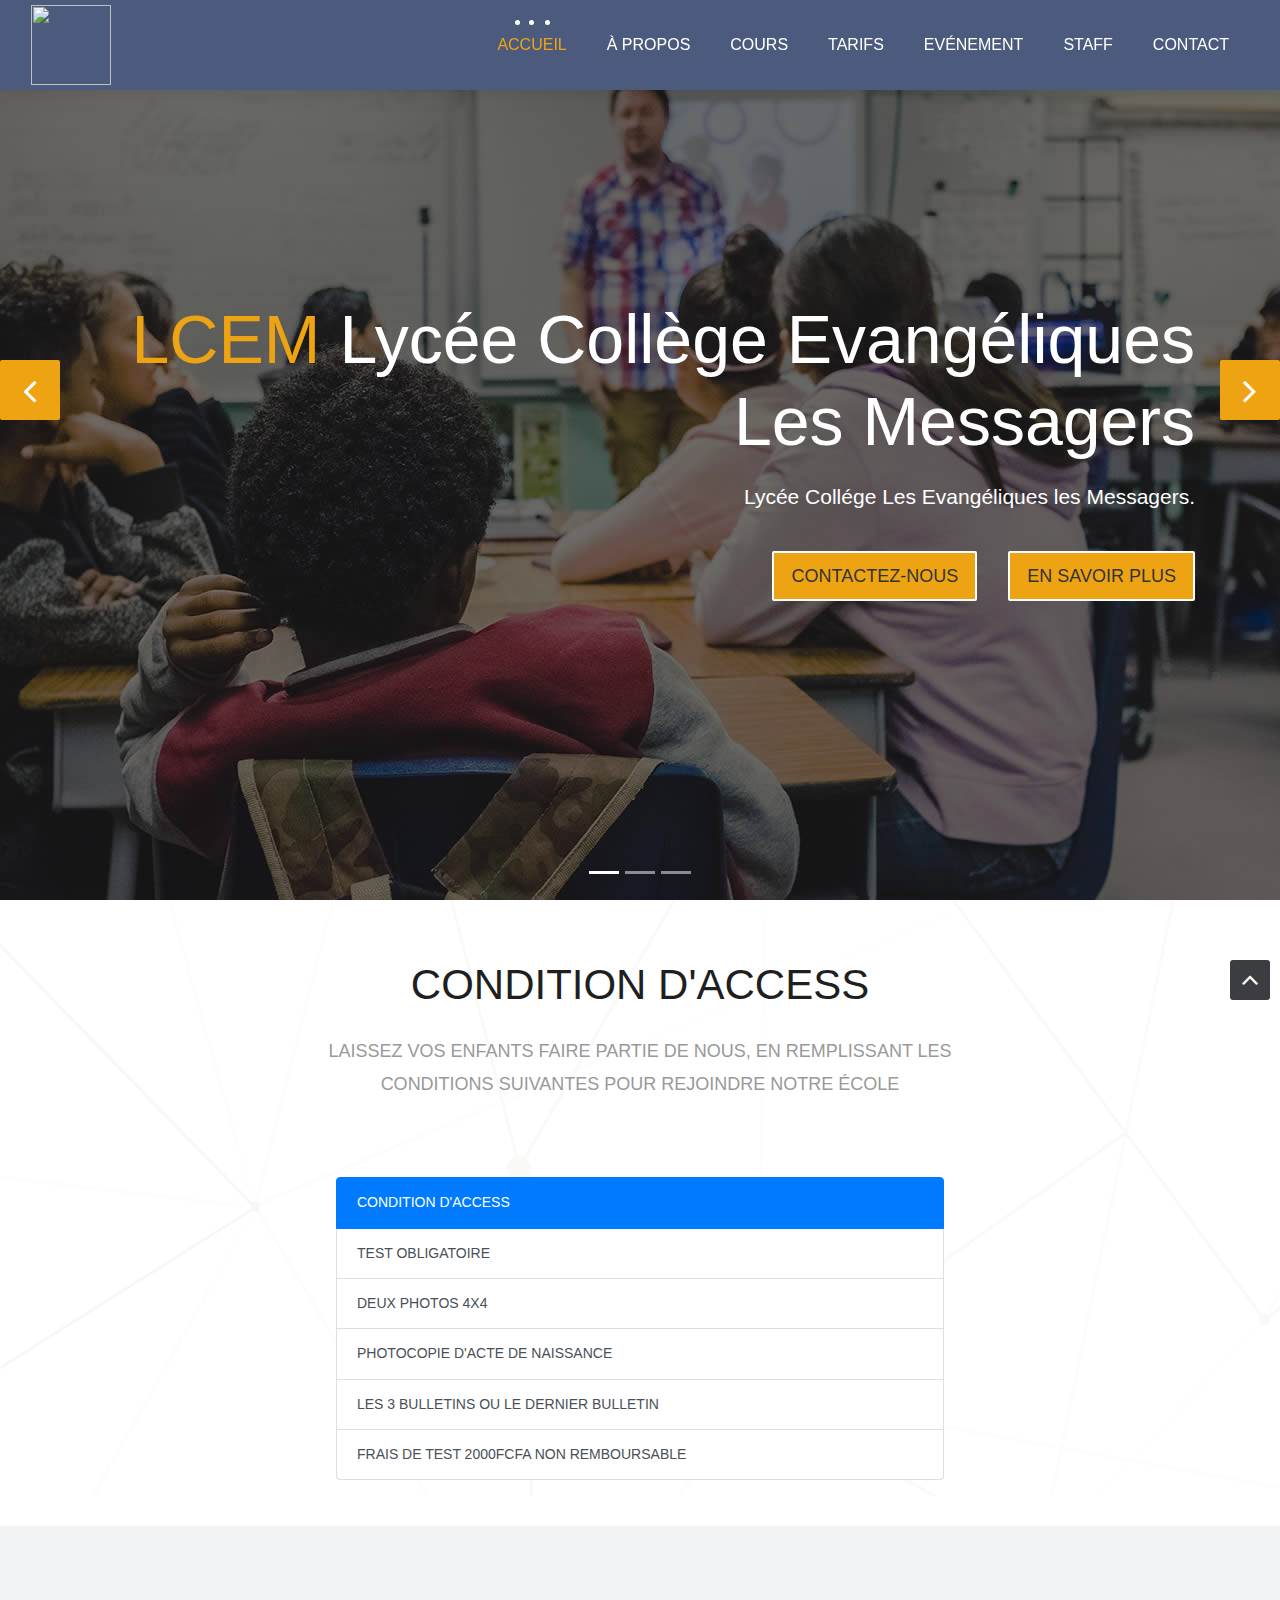
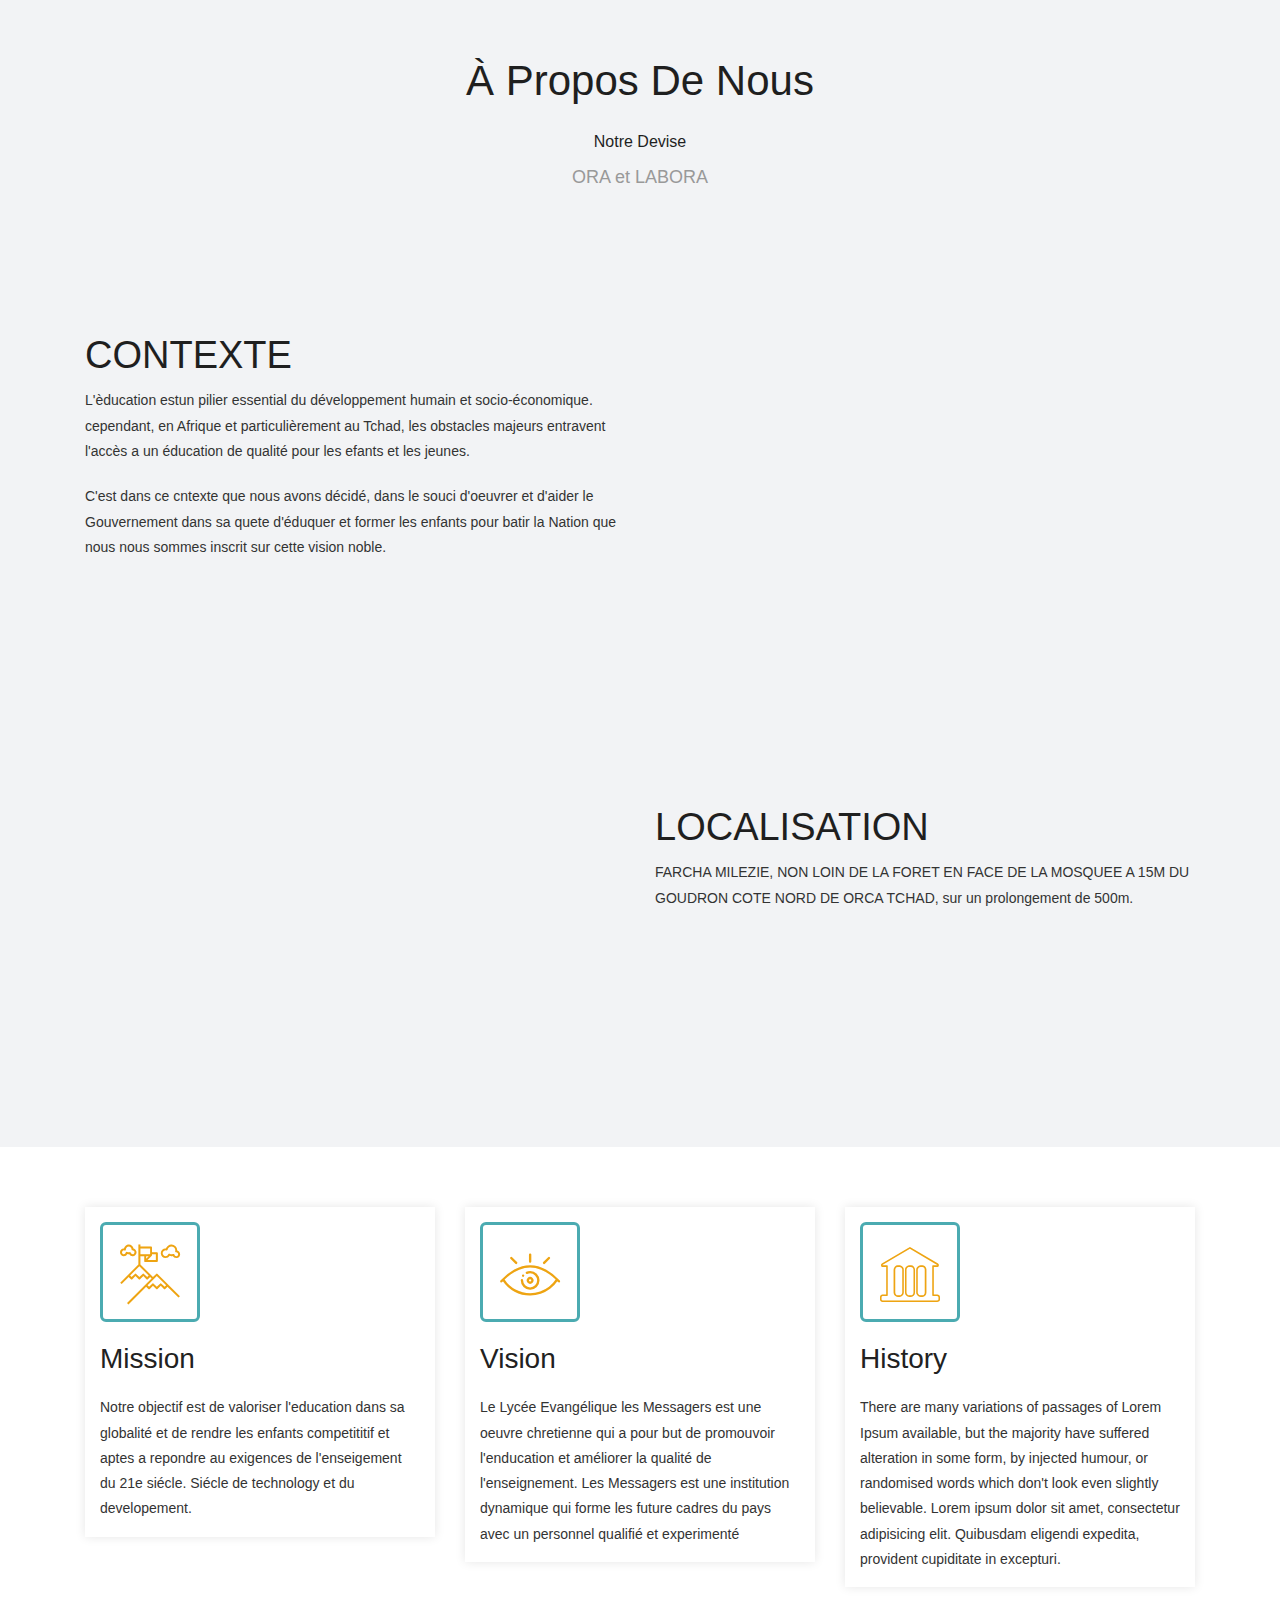
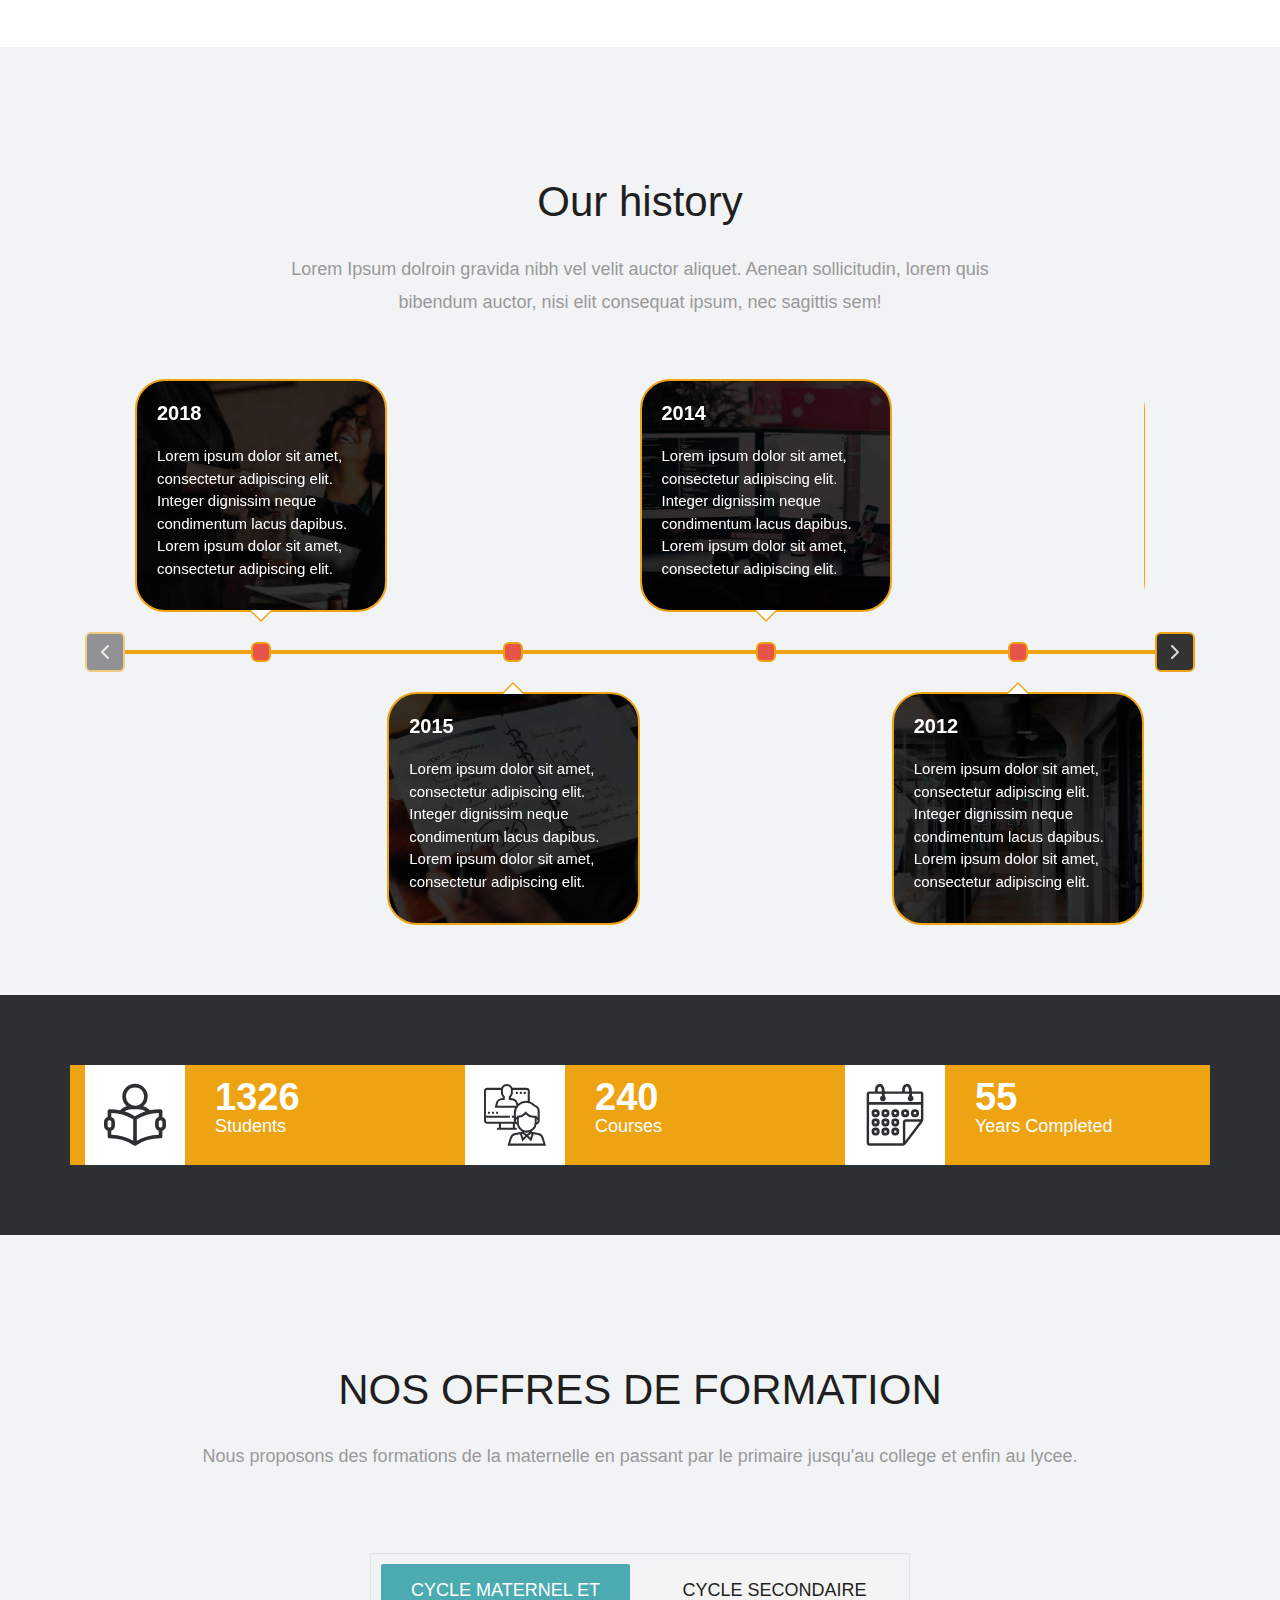
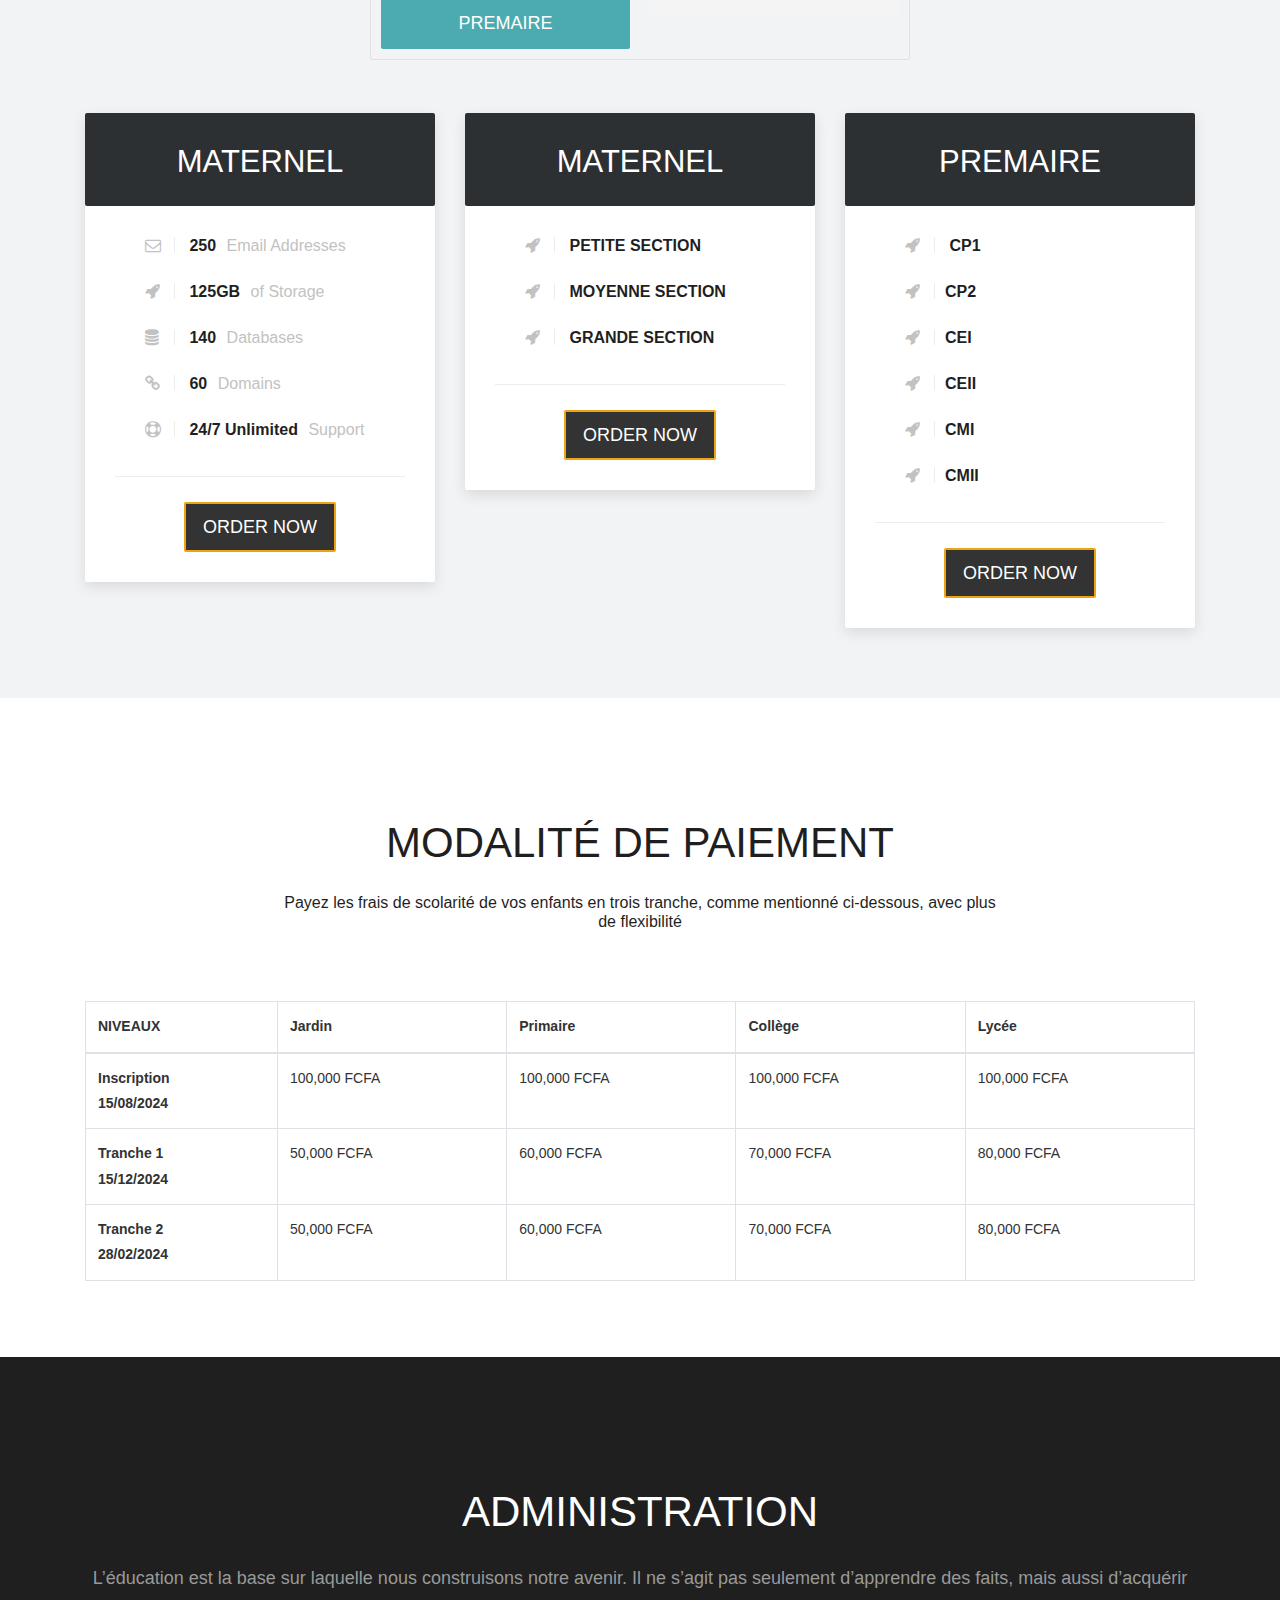
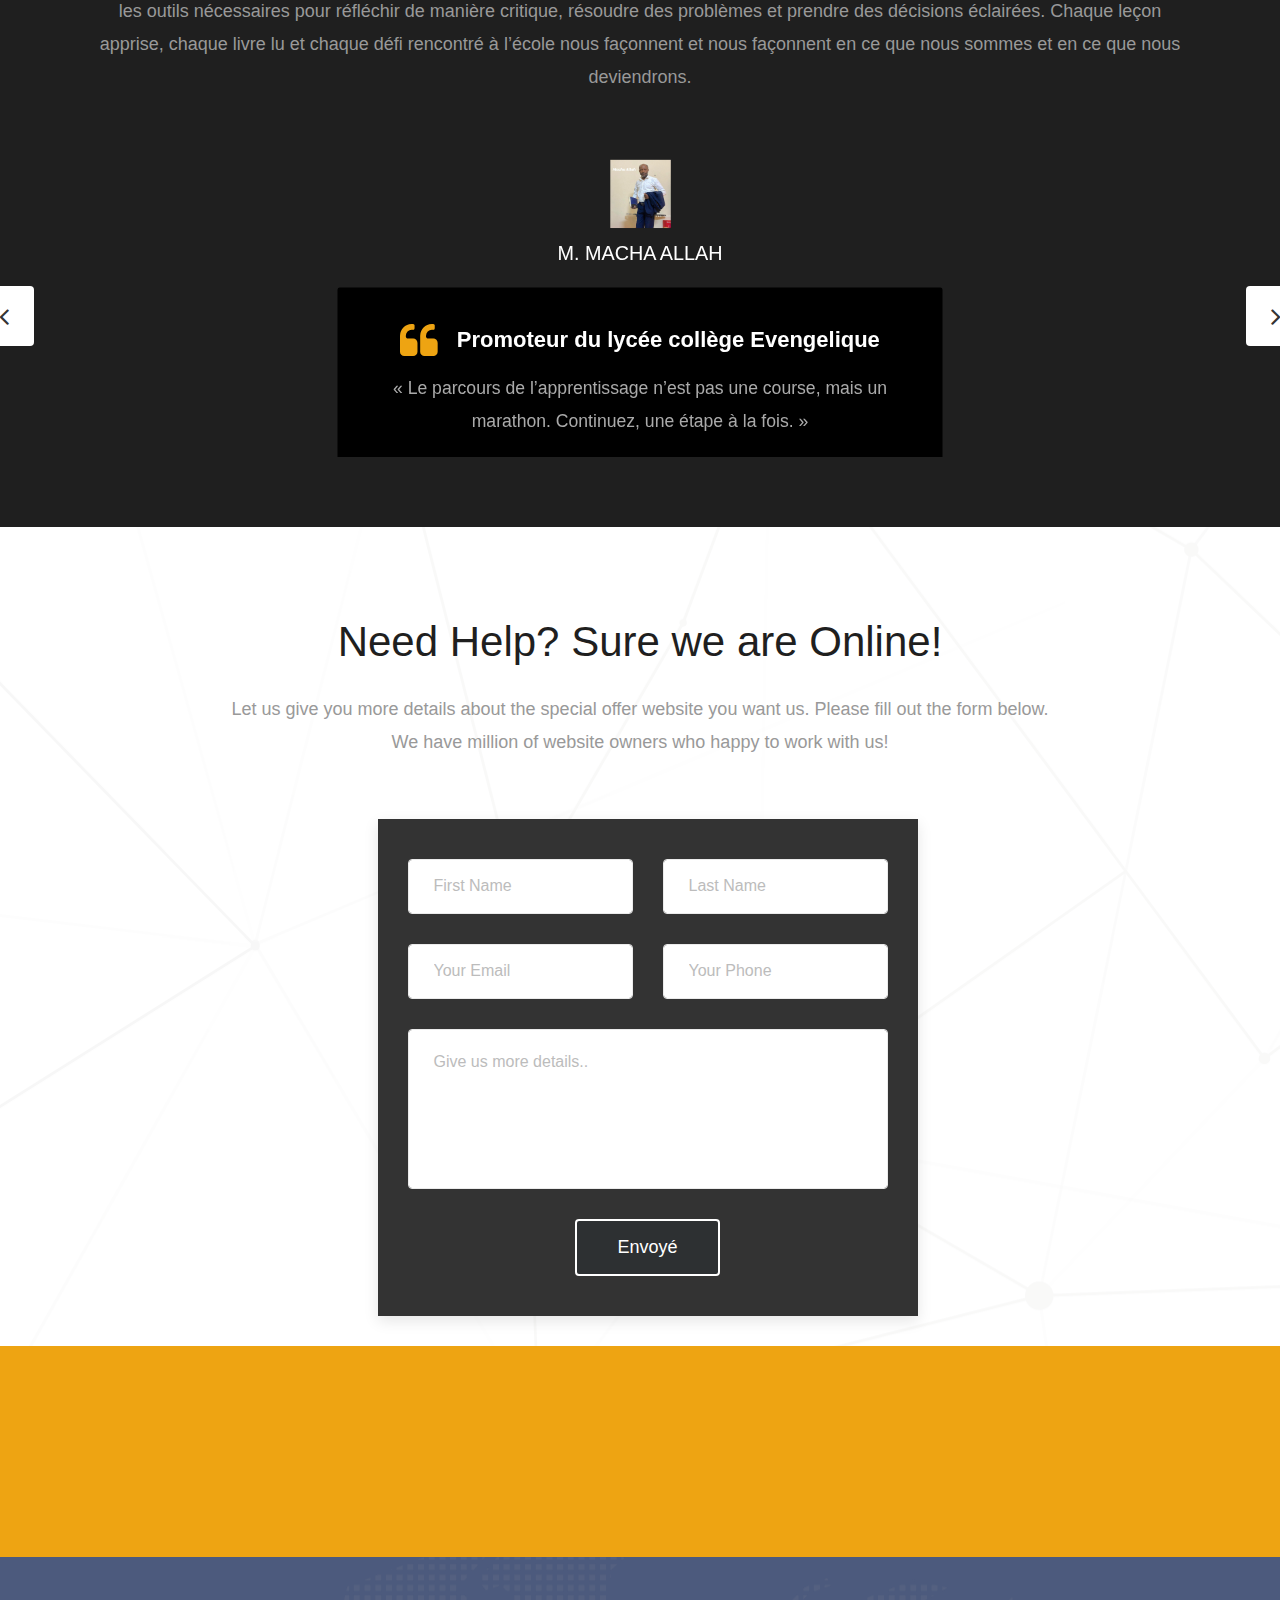
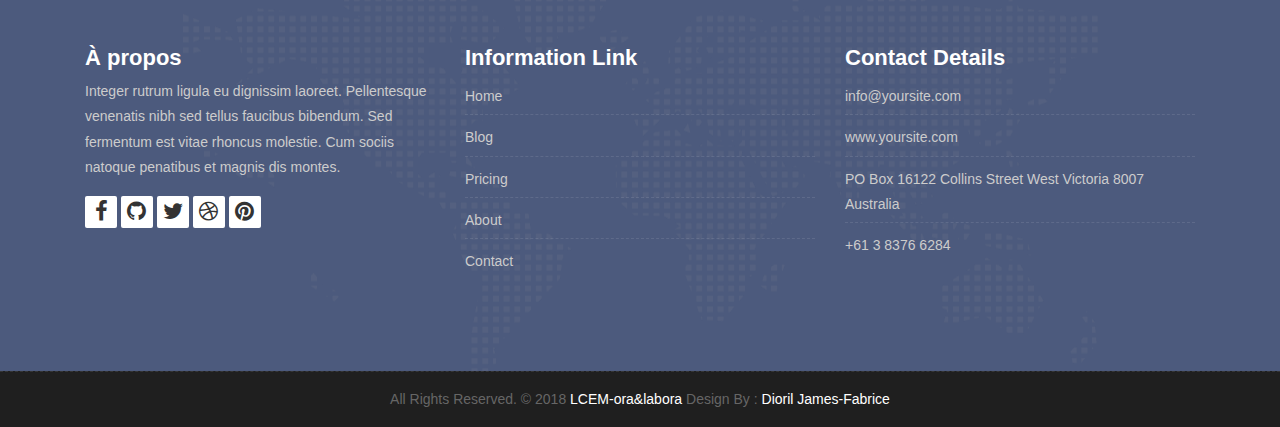
==== index.html @ b0bfc675 "merge update" ====
<!DOCTYPE html>
<html lang="en">

<!-- Basic -->
<meta charset="utf-8">
<meta http-equiv="X-UA-Compatible" content="IE=edge">

<!-- Mobile Metas -->
<meta name="viewport" content="width=device-width, initial-scale=1">

<!-- Site Metas -->
<title>LCEM - Education</title>
<meta name="keywords" content="">
<meta name="description" content="">
<meta name="author" content="">

<!-- Site Icons -->
<link rel="shortcut icon" href="images/favicon.ico" type="image/x-icon" />
<link rel="apple-touch-icon" href="images/apple-touch-icon.png">

<!-- Bootstrap CSS -->
<link rel="stylesheet" href="css/bootstrap.min.css">
<!-- Site CSS -->
<link rel="stylesheet" href="style.css">
<!-- ALL VERSION CSS -->
<link rel="stylesheet" href="css/versions.css">
<!-- Responsive CSS -->
<link rel="stylesheet" href="css/responsive.css">
<!-- Custom CSS -->
<link rel="stylesheet" href="css/custom.css">

<!-- Modernizer for Portfolio -->
<script src="js/modernizer.js"></script>

<!--[if lt IE 9]>
      <script src="https://oss.maxcdn.com/libs/html5shiv/3.7.0/html5shiv.js"></script>
      <script src="https://oss.maxcdn.com/libs/respond.js/1.4.2/respond.min.js"></script>
    <![endif]-->

</head>

<body class="host_version">

    <!-- LOADER -->
    <div id="preloader">
        <div class="loader-container">
            <div class="progress-br float shadow">
                <div class="progress__item"></div>
            </div>
        </div>
    </div>
    <!-- END LOADER -->

    <!-- Start header -->
    <header class="top-navbar " id="Accueil">
        <nav class="navbar navbar-expand-lg navbar-light bg-light">
            <div class="container-fluid">
                <a class="navbar-brand" href="index.html">
                    <img src="images/lc.png" alt="" style="width: 80px; height: 80px;" />
                </a>
                <button class="navbar-toggler" type="button" data-toggle="collapse" data-target="#navbars-host"
                    aria-controls="navbars-rs-food" aria-expanded="false" aria-label="Toggle navigation">
                    <span class="icon-bar"></span>
                    <span class="icon-bar"></span>
                    <span class="icon-bar"></span>
                </button>
                <div class="collapse navbar-collapse" id="navbars-host">
                    <ul class="navbar-nav ml-auto">
                        <li class="nav-item active"><a class="nav-link" href="#Accueil">Accueil  </a></li>
                        <li class="nav-item">   <a class="nav-link"     href="#overviews"> À propos  </a></li>
                        <li class="nav-item ">  <a class="nav-link"     href="#cours">Cours  </a></li>
                        <li class="nav-item">   <a class="nav-link"     href="#plan">Tarifs  </a></li>
                        <li class="nav-item ">  <a class="nav-link"     href="#evenement">Evénement  </a></li>
                        <li class="nav-item">   <a class="nav-link"     href="#Staff">Staff  </a></li>
                        <li class="nav-item">   <a class="nav-link"     href="#contact"> Contact </a></li>
                    </ul>
                </div>
            </div>
        </nav>
    </header>
    <!-- End header -->

    <div id="carouselExampleControls" class="carousel slide bs-slider box-slider" data-ride="carousel"
        data-pause="hover" data-interval="false">
        <!-- Indicators -->
        <ol class="carousel-indicators">
            <li data-target="#carouselExampleControls" data-slide-to="0" class="active"></li>
            <li data-target="#carouselExampleControls" data-slide-to="1"></li>
            <li data-target="#carouselExampleControls" data-slide-to="2"></li>
        </ol>
        <div class="carousel-inner" role="listbox">
            <div class="carousel-item active">
                <div id="home" class="first-section" style="background-image:url('images/slider-01.jpg');">
                    <div class="dtab">
                        <div class="container">
                            <div class="row">
                                <div class="col-md-12 col-sm-12 text-right">
                                    <div class="big-tagline">
                                        <h2><strong>LCEM </strong>Lycée Collège Evangéliques les Messagers</h2>
                                        <p class="lead">Lycée Collége Les Evangéliques les Messagers. </p>
                                        <a href="#" class="hover-btn-new"><span>Contactez-nous</span></a>
                                        &nbsp;&nbsp;&nbsp;&nbsp;&nbsp;&nbsp;
                                        <a href="#" class="hover-btn-new"><span>En savoir plus</span></a>
                                    </div>
                                </div>
                            </div><!-- end row -->
                        </div><!-- end container -->
                    </div>
                </div><!-- end section -->
            </div>
            <div class="carousel-item">
                <div id="home" class="first-section" style="background-image:url('images/slider-02.jpg');">
                    <div class="dtab">
                        <div class="container">
                            <div class="row">
                                <div class="col-md-12 col-sm-12 text-left">
                                    <div class="big-tagline">
                                        <h2 data-animation="animated zoomInRight">LCEM <strong>Lycée Collège
                                                Evangéliques les Messagers</strong></h2>
                                        <p class="lead" data-animation="animated fadeInLeft">Lycée Collége Les
                                            Evangéliques les Messagers </p>
                                        <a href="#" class="hover-btn-new"><span>Contactez-nous</span></a>
                                        &nbsp;&nbsp;&nbsp;&nbsp;&nbsp;&nbsp;
                                        <a href="#" class="hover-btn-new"><span>En savoir plus</span></a>
                                    </div>
                                </div>
                            </div><!-- end row -->
                        </div><!-- end container -->
                    </div>
                </div><!-- end section -->
            </div>
            <div class="carousel-item">
                <div id="home" class="first-section" style="background-image:url('images/slider-03.jpg');">
                    <div class="dtab">
                        <div class="container">
                            <div class="row">
                                <div class="col-md-12 col-sm-12 text-center">
                                    <div class="big-tagline">
                                        <h2 data-animation="animated zoomInRight"><strong>LYCEE</strong> COLLEGE</h2>
                                        <p class="lead" data-animation="animated fadeInLeft"> Du primaire au secondaire,
                                            donnons un avenir radieux à nos enfants, le futur de demain</p>
                                        <a href="#" class="hover-btn-new"><span>Contactez-nous</span></a>
                                        &nbsp;&nbsp;&nbsp;&nbsp;&nbsp;&nbsp;
                                        <a href="#" class="hover-btn-new"><span>En savoir plus</span></a>
                                    </div>
                                </div>
                            </div><!-- end row -->
                        </div><!-- end container -->
                    </div>
                </div><!-- end section -->
            </div>
            <!-- Left Control -->
            <a class="new-effect carousel-control-prev" href="#carouselExampleControls" role="button" data-slide="prev">
                <span class="fa fa-angle-left" aria-hidden="true"></span>
                <span class="sr-only">Previous</span>
            </a>

            <!-- Right Control -->
            <a class="new-effect carousel-control-next" href="#carouselExampleControls" role="button" data-slide="next">
                <span class="fa fa-angle-right" aria-hidden="true"></span>
                <span class="sr-only">Next</span>
            </a>
        </div>
    </div>

    <!-- ADMISION CONDITION START -->
    <div id="admision" class=""  >
        <div class="container">
            <div class="section-title row text-center">
                <div class="col-md-8 offset-md-2">
                    <h3>CONDITION D'ACCESS</h3>
                    <p class="lead">LAISSEZ VOS ENFANTS FAIRE PARTIE DE NOUS, EN REMPLISSANT LES CONDITIONS SUIVANTES POUR REJOINDRE NOTRE ÉCOLE</p>
                </div>
            </div>

        </div>
        <div class="d-flex align-items-center justify-content-center">
            <div class="list-group w-50 p-3">
                    <li class="list-group-item list-group-item-action active">
                        CONDITION D'ACCESS
                    </li>
                    <li class="list-group-item list-group-item-action">TEST OBLIGATOIRE</li>
                    <li class="list-group-item list-group-item-action">DEUX PHOTOS 4X4</li>
                    <li class="list-group-item list-group-item-action">PHOTOCOPIE D'ACTE DE NAISSANCE</li>
                    <li class="list-group-item list-group-item-action">LES 3 BULLETINS OU LE DERNIER BULLETIN</li>
                    <li class="list-group-item list-group-item-action">FRAIS DE TEST 2000FCFA NON REMBOURSABLE</li>
            </div>
            
        </div>
       
    </div>
    <!-- ADMISION CONDITION END -->

<!-- About us start -->
<div id="overviews" class="section lb">
    <div class="container">
        <div class="section-title row text-center">
            <div class="col-md-8 offset-md-2">
                <h3>À Propos De Nous</h3>
                <p class="lead"><h4>Notre Devise</h4></p>
                <p class="lead">ORA et LABORA</p>
            </div>
        </div><!-- end title -->
    <!--  -->
        <div class="row align-items-center">
            <div class="col-xl-6 col-lg-6 col-md-12 col-sm-12">
                <div class="message-box">
                    
                    <h2>CONTEXTE</h2>
                    <p>L'èducation estun pilier essential du développement humain et socio-économique. cependant, en Afrique et particulièrement au Tchad, les obstacles majeurs entravent l'accès a un éducation de qualité pour les efants et les jeunes.</p>

                    <p>C'est dans ce cntexte que nous avons décidé, dans le souci d'oeuvrer et d'aider le Gouvernement dans sa quete d'éduquer et former les enfants pour batir la Nation que nous nous sommes inscrit sur cette vision noble. </p>

                    <!-- <a href="#" class="hover-btn-new orange"><span>Learn More</span></a> -->
                </div><!-- end messagebox -->
            </div><!-- end col -->
            
            <div class="col-xl-6 col-lg-6 col-md-12 col-sm-12">
                <div class="post-media wow fadeIn">
                    <img src="images/school-image.jpg" alt="" class="img-fluid img-rounded">
                </div><!-- end media -->
            </div><!-- end col -->
        </div>
        <div class="row align-items-center">
            <div class="col-xl-6 col-lg-6 col-md-12 col-sm-12">
                <div class="post-media wow fadeIn">
                    <img src="images/about_03.jpg" alt="" class="img-fluid img-rounded">
                </div><!-- end media -->
            </div><!-- end col -->
            
            <div class="col-xl-6 col-lg-6 col-md-12 col-sm-12">
                <div class="message-box">
                    <h2>LOCALISATION</h2>
                    <p>FARCHA MILEZIE, NON LOIN DE LA FORET EN FACE DE LA MOSQUEE A 15M DU GOUDRON COTE NORD DE ORCA TCHAD, sur un prolongement de 500m.</p>

                    <!-- <p> Integer rutrum ligula eu dignissim laoreet. Pellentesque venenatis nibh sed tellus faucibus bibendum.</p> -->

                    <!-- <a href="#" class="hover-btn-new orange"><span>Learn More</span></a> -->
                </div><!-- end messagebox -->
            </div><!-- end col -->
            
        </div><!-- end row -->
    </div><!-- end container -->
</div>
<!-- About us end section -->

    <!-- Our mission start  -->
    <div class="hmv-box">
		<div class="container">
			<div class="row">
				<div class="col-lg-4 col-md-6 col-12">
					<div class="inner-hmv">
						<div class="icon-box-hmv"><i class="flaticon-achievement"></i></div>
						<h3>Mission</h3>
						<div class="tr-pa">M</div>
						<p>Notre objectif est de valoriser l'education dans sa globalité et de rendre les enfants competititif et aptes a repondre au exigences de l'enseigement du 21e siécle. Siécle de technology et du developement.</p>
					</div>
				</div>
				<div class="col-lg-4 col-md-6 col-12">
					<div class="inner-hmv">
						<div class="icon-box-hmv"><i class="flaticon-eye"></i></div>
						<h3>Vision</h3>
						<div class="tr-pa">V</div>
						<p>Le Lycée Evangélique les Messagers est une oeuvre chretienne qui a pour but de promouvoir l'enducation et améliorer la qualité de l'enseignement. Les Messagers est une institution dynamique qui forme les future cadres du pays avec un personnel qualifié et experimenté</p>
					</div>
				</div>
				<div class="col-lg-4 col-md-6 col-12">
					<div class="inner-hmv">
						<div class="icon-box-hmv"><i class="flaticon-history"></i></div>
						<h3>History</h3>
						<div class="tr-pa">H</div>
						<p>There are many variations of passages of Lorem Ipsum available, but the majority have suffered alteration in some form, by injected humour, or randomised words which don't look even slightly believable.
						Lorem ipsum dolor sit amet, consectetur adipisicing elit. Quibusdam eligendi expedita, provident cupiditate in excepturi.</p>
					</div>
				</div>
			</div>
		</div>
	</div>
    <!-- Our mission end  -->

     <!-- NOTRE HISTOR START -->
    <section class="section lb page-section">
        <div class="container pt-12">
            <div class="section-title row text-center">
                <div class="col-md-8 offset-md-2">
                    <h3>Our history</h3>
                    <p class="lead">Lorem Ipsum dolroin gravida nibh vel velit auctor aliquet. Aenean sollicitudin,
                        lorem quis bibendum auctor, nisi elit consequat ipsum, nec sagittis sem!</p>
                </div>
            </div><!-- end title -->
            <div class="timeline">
                <div class="timeline__wrap">
                    <div class="timeline__items">
                        <div class="timeline__item">
                            <div class="timeline__content img-bg-01">
                                <h2>2018</h2>
                                <p>Lorem ipsum dolor sit amet, consectetur adipiscing elit. Integer dignissim neque
                                    condimentum lacus dapibus. Lorem
                                    ipsum dolor sit amet, consectetur adipiscing elit.</p>
                            </div>
                        </div>
                        <div class="timeline__item">
                            <div class="timeline__content img-bg-02">
                                <h2>2015</h2>
                                <p>Lorem ipsum dolor sit amet, consectetur adipiscing elit. Integer dignissim neque
                                    condimentum lacus dapibus. Lorem
                                    ipsum dolor sit amet, consectetur adipiscing elit.</p>
                            </div>
                        </div>
                        <div class="timeline__item">
                            <div class="timeline__content img-bg-03">
                                <h2>2014</h2>
                                <p>Lorem ipsum dolor sit amet, consectetur adipiscing elit. Integer dignissim neque
                                    condimentum lacus dapibus. Lorem
                                    ipsum dolor sit amet, consectetur adipiscing elit.</p>
                            </div>
                        </div>
                        <div class="timeline__item">
                            <div class="timeline__content img-bg-04">
                                <h2>2012</h2>
                                <p>Lorem ipsum dolor sit amet, consectetur adipiscing elit. Integer dignissim neque
                                    condimentum lacus dapibus. Lorem
                                    ipsum dolor sit amet, consectetur adipiscing elit.</p>
                            </div>
                        </div>
                        <div class="timeline__item">
                            <div class="timeline__content img-bg-01">
                                <h2>2010</h2>
                                <p>Lorem ipsum dolor sit amet, consectetur adipiscing elit. Integer dignissim neque
                                    condimentum lacus dapibus. Lorem
                                    ipsum dolor sit amet, consectetur adipiscing elit.</p>
                            </div>
                        </div>
                        <div class="timeline__item">
                            <div class="timeline__content img-bg-02">
                                <h2>2007</h2>
                                <p>Lorem ipsum dolor sit amet, consectetur adipiscing elit. Integer dignissim neque
                                    condimentum lacus dapibus. Lorem
                                    ipsum dolor sit amet, consectetur adipiscing elit.</p>
                            </div>
                        </div>
                        <div class="timeline__item">
                            <div class="timeline__content img-bg-03">
                                <h2>2004</h2>
                                <p>Lorem ipsum dolor sit amet, consectetur adipiscing elit. Integer dignissim neque
                                    condimentum lacus dapibus. Lorem
                                    ipsum dolor sit amet, consectetur adipiscing elit.</p>
                            </div>
                        </div>
                        <div class="timeline__item">
                            <div class="timeline__content img-bg-04">
                                <h2>2002</h2>
                                <p>Lorem ipsum dolor sit amet, consectetur adipiscing elit. Integer dignissim neque
                                    condimentum lacus dapibus. Lorem
                                    ipsum dolor sit amet, consectetur adipiscing elit.</p>
                            </div>
                        </div>
                    </div>
                </div>
            </div>
        </div>
    </section>
    <!--END NOTRE HISTORE  -->

    <div class="section cl">
        <div class="container pt-12">
            <div class="row text-left stat-wrap">
                <div class="col-md-4 col-sm-4 col-xs-12">
                    <span data-scroll class="global-radius icon_wrap effect-1 alignleft"><i
                            class="flaticon-study"></i></span>
                    <p class="stat_count">12000</p>
                    <h3>Students</h3>
                </div><!-- end col -->

                <div class="col-md-4 col-sm-4 col-xs-12">
                    <span data-scroll class="global-radius icon_wrap effect-1 alignleft"><i
                            class="flaticon-online"></i></span>
                    <p class="stat_count">240</p>
                    <h3>Courses</h3>
                </div><!-- end col -->

                <div class="col-md-4 col-sm-4 col-xs-12">
                    <span data-scroll class="global-radius icon_wrap effect-1 alignleft"><i
                            class="flaticon-years"></i></span>
                    <p class="stat_count">55</p>
                    <h3>Years Completed</h3>
                </div><!-- end col -->
            </div><!-- end row -->
        </div><!-- end container -->
    </div><!-- end section -->
<!-- NOS OFFRE START -->
<div id="plan" class="section lb">
    <div class="container">
        <div class="section-title text-center">
            <h3>NOS OFFRES DE FORMATION</h3>
            <p>Nous proposons des formations de la maternelle en passant par le primaire jusqu'au college et enfin au lycee.</p>
        </div><!-- end title -->

        <div class="row">
            <div class="col-md-6 offset-md-3">
                <div class="message-box">
                    <ul class="nav nav-pills nav-stacked" id="myTabs">
                        <li><a class="active" href="#tab1" data-toggle="pill">CYCLE MATERNEL ET PREMAIRE</a></li>
                        <li><a href="#tab2" data-toggle="pill">CYCLE SECONDAIRE</a></li>
                    </ul>
                </div>
            </div><!-- end col -->
        </div>

        <hr class="invis">

        <div class="row">
            <div class="col-md-12">
                <div class="tab-content center">
                    <div class="tab-pane active fade show" id="tab1">
                        <div class="row text-center">
                            <div class="col-md-4">
                                <div class="pricing-table pricing-table-highlighted">
                                    <div class="pricing-table-header grd1">
                                        <h2> MATERNEL</h2>
                                        <!-- <h3>per month</h3> -->
                                    </div>
                                    <div class="pricing-table-space"></div>
                                    <div class="pricing-table-features">
                                        <p><i class="fa fa-envelope-o"></i> <strong>250</strong> Email Addresses</p>
                                        <p><i class="fa fa-rocket"></i> <strong>125GB</strong> of Storage</p>
                                        <p><i class="fa fa-database"></i> <strong>140</strong> Databases</p>
                                        <p><i class="fa fa-link"></i> <strong>60</strong> Domains</p>
                                        <p><i class="fa fa-life-ring"></i> <strong>24/7 Unlimited</strong> Support</p>
                                    </div>
                                    <div class="pricing-table-sign-up">
                                        <a href="#" class="hover-btn-new orange"><span>Order Now</span></a>
                                    </div>
                                </div>
                            </div>
                            
                            <div class="col-md-4">
                                <div class="pricing-table pricing-table-highlighted">
                                    <div class="pricing-table-header grd1">
                                        <h2> MATERNEL</h2>
                                        <!-- <h3>per month</h3> -->
                                    </div>
                                    <div class="pricing-table-space"></div>
                                    <div class="pricing-table-features">
                                        <p><i class="fa fa-rocket"> </i> <strong>PETITE SECTION</strong></p>
                                        <p><i class="fa fa-rocket"></i> <strong>MOYENNE SECTION</strong> </p>
                                        <p><i class="fa fa-rocket"></i> <strong>GRANDE SECTION</strong>  </p>
                                        <!-- <p><i class="fa-solid fa-chalkboard-user"></i> <strong></strong> Domains</p>
                                        <p><i class="fa-solid fa-chalkboard-user"></i> <strong></strong> Support</p> -->
                                    </div>
                                    <div class="pricing-table-sign-up">
                                        <a href="#" class="hover-btn-new orange"><span>Order Now</span></a>
                                    </div>
                                </div>
                            </div>

                            <div class="col-md-4">
                                <div class="pricing-table pricing-table-highlighted">
                                    <div class="pricing-table-header grd1">
                                        <h2> PREMAIRE</h2>
                                        <!-- <h3>per month</h3> -->
                                    </div>
                                    <div class="pricing-table-space"></div>
                                    <div class="pricing-table-features">
                                        <p><i class="fa fa-rocket"></i> <strong>CP1</strong> </p>
                                        <p><i class="fa fa-rocket"></i><strong>CP2</strong> </p>
                                        <p><i class="fa fa-rocket"></i><strong>CEI</strong> </p>
                                        <p><i class="fa fa-rocket"></i><strong>CEII</strong> </p>
                                        <p><i class="fa fa-rocket"></i><strong>CMI</strong> </p>
                                        <p><i class="fa fa-rocket"></i><strong>CMII</strong> </p>
                                    </div>
                                    <div class="pricing-table-sign-up">
                                        <a href="#" class="hover-btn-new orange"><span>Order Now</span></a>
                                    </div>
                                </div>
                            </div>
                        </div><!-- end row -->
                    </div><!-- end pane -->

                    <div class="tab-pane fade" id="tab2">
                        <div class="row text-center">
                            <div class="col-md-4">
                                <div class="pricing-table pricing-table-highlighted">
                                    <div class="pricing-table-header grd1">
                                        <h2>COLLEGE</h2>
                                        <!-- <h3>Year</h3> -->
                                    </div>
                                    <div class="pricing-table-space"></div>
                                    <div class="pricing-table-features">
                                        <p><i class="fa fa-rocket"></i> <strong>6<sup>e</sup></strong></p>
                                        <p><i class="fa fa-rocket"></i> <strong>5<sup>e</sup></strong></p>
                                        <p><i class="fa fa-rocket"></i> <strong>4<sup>e</sup></strong></p>
                                        <p><i class="fa fa-rocket"></i> <strong>3<sup>e</sup></strong></p>
                                        <!-- <p><i class="fa fa-life-ring"></i> <strong>24/7 Unlimited</strong> Support</p> -->
                                    </div>
                                    <!-- <div class="pricing-table-sign-up">
                                        <a href="#" class="hover-btn-new orange"><span>Order Now</span></a>
                                    </div> -->
                                </div>
                            </div>
                            <div class="col-md-4">
                                <div class="pricing-table pricing-table-highlighted">
                                    <div class="pricing-table-header grd1">
                                        <h2>LYCEE</h2>
                                        <h3>Year</h3>
                                    </div>
                                    <div class="pricing-table-space"></div>
                                    <div class="pricing-table-features">
                                        <p><i class="fa fa-envelope-o"></i> <strong>150</strong> Email Addresses</p>
                                        <p><i class="fa fa-rocket"></i> <strong>65GB</strong> of Storage</p>
                                        <p><i class="fa fa-database"></i> <strong>60</strong> Databases</p>
                                        <p><i class="fa fa-link"></i> <strong>30</strong> Domains</p>
                                        <p><i class="fa fa-life-ring"></i> <strong>24/7 Unlimited</strong> Support</p>
                                    </div>
                                    <div class="pricing-table-sign-up">
                                        <a href="#" class="hover-btn-new orange"><span>Order Now</span></a>
                                    </div>
                                </div>
                            </div>

                            <div class="col-md-4">
                                <div class="pricing-table pricing-table-highlighted">
                                    <div class="pricing-table-header grd1">
                                        <h2>LYCEE</h2>
                                        <!-- <h3>Year</h3> -->
                                    </div>
                                    <div class="pricing-table-space"></div>
                                    <div class="pricing-table-features">
                                        <p><i class="fa fa-rocket"></i> <strong>2<sup>nde</sup>L</strong> </p>
                                        <p><i class="fa fa-rocket"></i> <strong>2<sup>nde</sup>S</strong> </p>
                                        <p><i class="fa fa-rocket"></i> <strong>1<sup>ere</sup>L</strong> </p>
                                        <p><i class="fa fa-rocket"></i> <strong>1<sup>ere</sup>S</strong> </p>
                                        <p><i class="fa fa-rocket"></i> <strong>TS</strong> </p>
                                        <p><i class="fa fa-rocket"></i> <strong>TA4</strong> </p>
                                    </div>
                                    <!-- <div class="pricing-table-sign-up">
                                        <a href="#" class="hover-btn-new orange"><span>Order Now</span></a>
                                    </div> -->
                                </div>
                            </div>

                            
                        </div><!-- end row -->
                    </div><!-- end pane -->
                </div><!-- end content -->
            </div><!-- end col -->
        </div><!-- end row -->
    </div><!-- end container -->
</div>
    <!-- NOS OFFRE END -->

<!-- MODALITÉ DE PAIEMENT START -->
<div id="plan" class="hmv-box">
    <div class="container">
        <div class="section-title row text-center">
            <div class="col-md-8 offset-md-2">
                <h3>MODALITÉ DE PAIEMENT</h3>
                <p class="lead"><h4>Payez les frais de scolarité de vos enfants en trois tranche, comme mentionné ci-dessous, avec plus de flexibilité</h4></p>
            </div>
        </div><!-- end title -->

            <div id="evenement" role="listbox">
                
                <table class="table table-bordered">
                    <thead>
                      <tr>
                        <th scope="col">NIVEAUX </th>
                        <th scope="col">Jardin </th>
                        <th scope="col">Primaire </th>
                        <th scope="col">Collège </th>
                        <th scope="col">Lycée </th>
                      </tr>
                    </thead>
                    <tbody>
                      <tr>
                        <th scope="row">Inscription <br>
                            15/08/2024</th>
                        <td>100,000 FCFA</td>
                        <td>100,000 FCFA</td>
                        <td>100,000 FCFA</td>
                        <td>100,000 FCFA</td>
                      </tr>
                      <tr>
                        <th scope="row">Tranche 1 <br>
                            15/12/2024</th>
                        <td>50,000 FCFA</td>
                        <td>60,000 FCFA</td>
                        <td>70,000 FCFA</td>
                        <td>80,000 FCFA</td>
                      </tr>
                      <tr>
                        <th scope="row">Tranche 2 <br>
                            28/02/2024</th>
                        <td >50,000 FCFA</td>
                        <td>60,000 FCFA</td>
                        <td>70,000 FCFA</td>
                        <td>80,000 FCFA</td>
                      </tr>
                    </tbody>
                  </table>
            </div>
    </div>
</div>
<!-- MODALITÉ DE PAIEMENT END -->
    <!-- style="background-image:url('images/parallax_04.jpg');" -->

     <!-- ADMINITRATION START -->
    <div id="Staff" class="parallax section db parallax-off"  >
        <div class="container">
             <div class="section-title text-center">
                    <h3> ADMINISTRATION </h3>
                    <p>L’éducation est la base sur laquelle nous construisons notre avenir. Il ne s’agit pas seulement d’apprendre des faits, mais aussi d’acquérir les outils nécessaires pour réfléchir de manière critique, résoudre des problèmes et prendre des décisions éclairées. Chaque leçon apprise, chaque livre lu et chaque défi 
                        rencontré à l’école nous façonnent et nous façonnent en ce que nous sommes et en ce que nous deviendrons. </p>
             </div><!-- end title -->

             <div class="row">
                 <div class="col-md-12 col-sm-12">
                <div class="testi-carousel owl-carousel owl-theme">
                    <div class="testimonial clearfix">
                        <div class="testi-meta">
                            <img src="images/allah.jpg" alt="" class="img-fluid">
                            <h4>M. MACHA ALLAH </h4>
                        </div>
                        <div class="desc">
                            <h3><i class="fa fa-quote-left"></i> Promoteur du lycée collège Evengelique</h3>
                            <p class="lead">« Le parcours de l’apprentissage n’est pas une course, mais un marathon. Continuez, une étape à la fois. »</p>
                        </div>
                        <!-- end testi-meta -->
                    </div>
                    <!-- end testimonial -->

                    <div class="testimonial clearfix">
                        <div class="testi-meta">
                            <img src="images/man-suit.jpg" alt="" class="img-fluid">
                            <h4>M.ALLARAMADJI  ERNEST </h4>
                        </div>
                        <div class="desc">
                            <h3><i class="fa fa-quote-left"></i> PROVISEUR</h3>
                            <p class="lead">« La réussite scolaire ne consiste pas à être le meilleur, mais à être meilleur qu’hier. »</p>
                        </div>
                        <!-- end testi-meta -->
                    </div>
                    <!-- end testimonial -->

                    <div class="testimonial clearfix">
                        <div class="testi-meta">
                            <img src="images/lady-blue.jpg" alt="" class="img-fluid ">
                            <h4>Mme.MANGA MINGUEBEYE VICTORIA</h4>
                        </div>
                        <div class="desc">
                            <h3><i class="fa fa-quote-left"></i> INTENDANT</h3>
                            <p class="lead">« Chaque défi auquel vous faites face à l’école est une occasion de devenir plus fort, plus intelligent et plus résilient. »</p>
                        </div>
                        <!-- end testi-meta -->
                    </div>

                    <div class="testimonial clearfix">
                        <div class="testi-meta">
                            <img src="images/girl-orange.jpg" alt="" class="img-fluid">
                            <h4>Mme. NYAMA AMOUGOU BÉATRICE VALERIE </h4>
                        </div>
                        <div class="desc">
                            <h3><i class="fa fa-quote-left"></i> Assistante De Direction ( secrétariat )</h3>
                            <p class="lead">« L’éducation est la clé qui ouvre le monde, un passeport pour la liberté. »</p>
                        </div>
                        <!-- end testi-meta -->
                    </div>

                    <!-- end testimonial -->
                    <div class="testimonial clearfix">
                        <div class="testi-meta">
                            <img src="images/tiodom.jpg" alt="" class="img-fluid">
                            <h4>M.CYRILLE TOIDOM</h4>
                        </div>
                        <div class="desc">
                            <h3><i class="fa fa-quote-left"></i> Directeur Du Collège</h3>
                            <p class="lead">« Rêvez grand, travaillez dur et votre dévouement transformera vos journées d’école en tremplins vers la réussite. »</p>
                        </div>
                        <!-- end testi-meta -->
                    </div>
                    <!-- end testimonial -->

                    <div class="testimonial clearfix">
                        <div class="testi-meta">
                            <img src="images/girl.jpg" alt="" class="img-fluid">
                            <h4>Mme.ZANE JUDITH YOHANDE </h4>
                        </div>
                        <div class="desc">
                            <h3><i class="fa fa-quote-left"></i> Directrice Maternelle</h3>
                            <p class="lead">« L'avenir appartient à ceux qui croient en la beauté de leurs rêves. »</p>
                        </div>
                        <!-- end testi-meta -->
                    </div>
                    <!-- end testimonial -->

                    <div class="testimonial clearfix">
                        <div class="testi-meta">
                            <img src="images/rolly.jpg" alt="" class="img-fluid">
                            <h4>Mme. DEHKANI ROLLY </h4>
                        </div>
                        <div class="desc">
                            <h3><i class="fa fa-quote-left"></i> Enseignante Maternelle
                            </h3>
                            <p class="lead">« Votre éducation est une répétition générale de la vie que vous allez mener. »</p>
                        </div>
                        <!-- end testi-meta -->
                    </div><!-- end testimonial -->
                </div><!-- end carousel -->
            </div><!-- end col -->
        </div><!-- end row -->
    </div><!-- end container -->
    </div>
    <!-- ADMINISTRATION END -->
   
    <!-- Contact us start -->
    <div id="contact">
        <div style="height: 30px;"></div>
        <div class="container">
            <div class="section-title text-center">
                <h3>Need Help? Sure we are Online!</h3>
                <p class="lead">Let us give you more details about the special offer website you want us. Please
                    fill out the form below. <br>We have million of website owners who happy to work with us!
                </p>
            </div><!-- end title -->
                <div class="mx-auto col-xl-6 col-md-12 col-sm-12">
                    <div class="contact_form">
                        <div id="message"></div>
                        <form id="contactform" class="" action="" name="contactform" method="post">
                            <div class="row row-fluid">
                                <div class="col-lg-6 col-md-6 col-sm-6">
                                    <input type="text" name="first_name" id="first_name" class="form-control" placeholder="First Name">
                                </div>
                                <div class="col-lg-6 col-md-6 col-sm-6">
                                    <input type="text" name="last_name" id="last_name" class="form-control" placeholder="Last Name">
                                </div>
                                <div class="col-lg-6 col-md-6 col-sm-6">
                                    <input type="email" name="email" id="email" class="form-control" placeholder="Your Email">
                                </div>
                                <div class="col-lg-6 col-md-6 col-sm-6">
                                    <input type="text" name="phone" id="phone" class="form-control" placeholder="Your Phone">
                                </div>
                                <div class="col-lg-12 col-md-12 col-sm-12">
                                    <textarea class="form-control" name="comments" id="comments" rows="6" placeholder="Give us more details.."></textarea>
                                </div>
                                <div class=" mx-auto text-center pd">
                                    <button type="submit" value="SEND" id="submit"class="btn btn-light btn-radius btn-brd grd1 btn-block">Envoyé</button>
                                </div>
                            </div>
                        </form>
                    </div>
                </div><!-- end col -->
            
        </div><!-- end container -->
        <div style="height: 30px;"></div>
    </div><!-- end section -->
    <!-- Contact us end -->

    <div class="parallax section dbcolor">
        <div class="container">
            <div class="row logos">
                <div class="col-md-2 col-sm-2 col-xs-6 wow fadeInUp">
                    <a href="#"><img src="images/logo_01.png" alt="" class="img-repsonsive"></a>
                </div>
                <div class="col-md-2 col-sm-2 col-xs-6 wow fadeInUp">
                    <a href="#"><img src="images/logo_02.png" alt="" class="img-repsonsive"></a>
                </div>
                <div class="col-md-2 col-sm-2 col-xs-6 wow fadeInUp">
                    <a href="#"><img src="images/logo_03.png" alt="" class="img-repsonsive"></a>
                </div>
                <div class="col-md-2 col-sm-2 col-xs-6 wow fadeInUp">
                    <a href="#"><img src="images/logo_04.png" alt="" class="img-repsonsive"></a>
                </div>
                <div class="col-md-2 col-sm-2 col-xs-6 wow fadeInUp">
                    <a href="#"><img src="images/logo_05.png" alt="" class="img-repsonsive"></a>
                </div>
                <div class="col-md-2 col-sm-2 col-xs-6 wow fadeInUp">
                    <a href="#"><img src="images/logo_06.png" alt="" class="img-repsonsive"></a>
                </div>
            </div><!-- end row -->
        </div><!-- end container -->
    </div><!-- end section -->

    <footer class="footer">
        <div class="container">
            <div class="row">
                <div class="col-lg-4 col-md-4 col-xs-12">
                    <div class="widget clearfix">
                        <div class="widget-title">
                            <h3>À propos</h3>
                        </div>
                        <p> Integer rutrum ligula eu dignissim laoreet. Pellentesque venenatis nibh sed tellus
                            faucibus bibendum. Sed fermentum est vitae rhoncus molestie. Cum sociis natoque
                            penatibus et magnis dis montes.</p>
                        <div class="footer-right">
                            <ul class="footer-links-soi">
                                <li><a href="#"><i class="fa fa-facebook"></i></a></li>
                                <li><a href="#"><i class="fa fa-github"></i></a></li>
                                <li><a href="#"><i class="fa fa-twitter"></i></a></li>
                                <li><a href="#"><i class="fa fa-dribbble"></i></a></li>
                                <li><a href="#"><i class="fa fa-pinterest"></i></a></li>
                            </ul><!-- end links -->
                        </div>
                    </div><!-- end clearfix -->
                </div><!-- end col -->

                <div class="col-lg-4 col-md-4 col-xs-12">
                    <div class="widget clearfix">
                        <div class="widget-title">
                            <h3>Information Link</h3>
                        </div>
                        <ul class="footer-links">
                            <li><a href="#">Home</a></li>
                            <li><a href="#">Blog</a></li>
                            <li><a href="#">Pricing</a></li>
                            <li><a href="#">About</a></li>
                            <li><a href="#">Contact</a></li>
                        </ul><!-- end links -->
                    </div><!-- end clearfix -->
                </div><!-- end col -->

                <div class="col-lg-4 col-md-4 col-xs-12">
                    <div class="widget clearfix">
                        <div class="widget-title">
                            <h3>Contact Details</h3>
                        </div>

                        <ul class="footer-links">
                            <li><a href="mailto:#">info@yoursite.com</a></li>
                            <li><a href="#">www.yoursite.com</a></li>
                            <li>PO Box 16122 Collins Street West Victoria 8007 Australia</li>
                            <li>+61 3 8376 6284</li>
                        </ul><!-- end links -->
                    </div><!-- end clearfix -->
                </div><!-- end col -->

            </div><!-- end row -->
        </div><!-- end container -->
    </footer><!-- end footer -->

    <div class="copyrights">
        <div class="container">
            <div class="footer-distributed">
                <div class="footer-center">
                    <p class="footer-company-name">All Rights Reserved. &copy; 2018 <a href="#">LCEM-ora&labora</a>
                        Design By : <a href="https://html.design/">Dioril James-Fabrice</a></p>
                </div>
            </div>
        </div><!-- end container -->
    </div><!-- end copyrights -->

    <a href="#" id="scroll-to-top" class="dmtop global-radius"><i class="fa fa-angle-up"></i></a>
    <script>
        // JavaScript pour la navigation fluide
        document.querySelectorAll('nav ul a').forEach(link => {
            link.addEventListener('click', (event) => {
                event.preventDefault();
                const targetId = event.target.getAttribute('href');
                document.querySelector(targetId).scrollIntoView({
                    behavior: 'smooth'
                }); 

                // Gestion de la classe active
                document.querySelectorAll('.navbar-nav .nav-item').forEach(nav => {
                    nav.classList.remove('active');
                });
                event.target.closest('.nav-item').classList.add('active');
            });
        });    
    </script>
    <!-- ALL JS FILES -->
    <script src="js/all.js"></script>
    <!-- ALL PLUGINS -->
    <script src="js/custom.js"></script>
    <script src="js/timeline.min.js"></script>
    <script>
        timeline(document.querySelectorAll('.timeline'), {
            forceVerticalMode: 700,
            mode: 'horizontal',
            verticalStartPosition: 'left',
            visibleItems: 4
        });
    </script>
</body>

</html>
---- style.css ----
/*------------------------------------------------------------------
    IMPORT FONTS
-------------------------------------------------------------------*/

/*------------------------------------------------------------------
    IMPORT FILES
-------------------------------------------------------------------*/
@import url(css/fonts.googleapis.com.css);
@import url(css/animate.css);
@import url(css/animate.min.css);
@import url(css/bootstrap-touch-slider.css);
@import url(css/flaticon.css);
@import url(css/timeline.min.css);
@import url(css/prettyPhoto.css);
@import url(css/owl.carousel.css);
@import url(css/font-awesome.min.css);

/*------------------------------------------------------------------
    SKELETON
-------------------------------------------------------------------*/

body {
    color: #333333;
    font-size: 14px;
    font-family: 'Rubik', sans-serif;
    line-height: 1.80857;

}

body.demos .section {
    background: url(images/bg.png) repeat top center #f2f3f5;
}

body.demos .section-title img {
    max-width: 280px;
    display: block;
    margin: 10px auto;
    
}

body.demos .service-widget h3 {
    border-bottom: 1px solid #ededed;
    font-size: 18px;
    padding: 20px 0;
    background-color: #ffffff;
}

body.demos .service-widget {
    margin: 0 0 30px;
    padding: 30px;
    background-color: #fff
}

body.demos .container-fluid {
    max-width: 1080px
}

html, body{
	height: 100%;
}


a {
    color: #1f1f1f;
    text-decoration: none !important;
    outline: none !important;
    -webkit-transition: all .3s ease-in-out;
    -moz-transition: all .3s ease-in-out;
    -ms-transition: all .3s ease-in-out;
    -o-transition: all .3s ease-in-out;
    transition: all .3s ease-in-out;
}

h1,
h2,
h3,
h4,
h5,
h6 {
    letter-spacing: 0;
    font-weight: normal;
    position: relative;
    padding: 0 0 10px 0;
    font-weight: normal;
    line-height: 120% !important;
    color: #1f1f1f;
    margin: 0
}

h1 {
    font-size: 24px
}

h2 {
    font-size: 22px
}

h3 {
    font-size: 18px
}

h4 {
    font-size: 16px
}

h5 {
    font-size: 14px
}

h6 {
    font-size: 13px
}

h1 a,
h2 a,
h3 a,
h4 a,
h5 a,
h6 a {
    color: #212121;
    text-decoration: none!important;
    opacity: 1
}

h1 a:hover,
h2 a:hover,
h3 a:hover,
h4 a:hover,
h5 a:hover,
h6 a:hover {
    opacity: .8
}

a {
    color: #1f1f1f;
    text-decoration: none;
    outline: none;
}

a,
.btn {
    text-decoration: none !important;
    outline: none !important;
    -webkit-transition: all .3s ease-in-out;
    -moz-transition: all .3s ease-in-out;
    -ms-transition: all .3s ease-in-out;
    -o-transition: all .3s ease-in-out;
    transition: all .3s ease-in-out;
}

.btn-custom {
    margin-top: 20px;
    background-color: transparent !important;
    border: 2px solid #ddd;
    padding: 12px 40px;
    font-size: 16px;
}

.lead {
    font-size: 18px;
    line-height: 30px;
    color: #767676;
    margin: 0;
    padding: 0;
}

blockquote {
    margin: 20px 0 20px;
    padding: 30px;
}


/*------------------------------------------------------------------
    WP CORE
-------------------------------------------------------------------*/

.first {
    clear: both
}

.last {
    margin-right: 0
}

.alignnone {
    margin: 5px 20px 20px 0;
}

.aligncenter,
div.aligncenter {
    display: block;
    margin: 5px auto 5px auto;
}

.alignright {
    float: right;
    margin: 10px 0 20px 20px;
}

.alignleft {
    float: left;
    margin: 10px 20px 20px 0;
}

a img.alignright {
    float: right;
    margin: 10px 0 20px 20px;
}

a img.alignnone {
    margin: 10px 20px 20px 0;
}

a img.alignleft {
    float: left;
    margin: 10px 20px 20px 0;
}

a img.aligncenter {
    display: block;
    margin-left: auto;
    margin-right: auto
}

.wp-caption {
    background: #fff;
    border: 1px solid #f0f0f0;
    max-width: 96%;
    /* Image does not overflow the content area */
    padding: 5px 3px 10px;
    text-align: center;
}

.wp-caption.alignnone {
    margin: 5px 20px 20px 0;
}

.wp-caption.alignleft {
    margin: 5px 20px 20px 0;
}

.wp-caption.alignright {
    margin: 5px 0 20px 20px;
}

.wp-caption img {
    border: 0 none;
    height: auto;
    margin: 0;
    max-width: 98.5%;
    padding: 0;
    width: auto;
}

.wp-caption p.wp-caption-text {
    font-size: 11px;
    line-height: 17px;
    margin: 0;
    padding: 0 4px 5px;
}


/* Text meant only for screen readers. */

.screen-reader-text {
    clip: rect(1px, 1px, 1px, 1px);
    position: absolute !important;
    height: 1px;
    width: 1px;
    overflow: hidden;
}

.screen-reader-text:focus {
    background-color: #f1f1f1;
    border-radius: 3px;
    box-shadow: 0 0 2px 2px rgba(0, 0, 0, 0.6);
    clip: auto !important;
    color: #21759b;
    display: block;
    font-size: 14px;
    font-size: 0.875rem;
    font-weight: bold;
    height: auto;
    left: 5px;
    line-height: normal;
    padding: 15px 23px 14px;
    text-decoration: none;
    top: 5px;
    width: auto;
    z-index: 100000;
    /* Above WP toolbar. */
}

/*------------------------------------------------------------------
    LOADER
-------------------------------------------------------------------*/

.loader-container {
  position: absolute;
  top: 0;
  left: 0;
  width: 100%;
  height: 100%;
  z-index:8888;
}
.loader-container:before {
  content: '';
  position: absolute;
  top: 0;
  left: 0;
  width: 100%;
  height: 50%;
  background: #eea412;
  z-index: -1;
  transition: top 1.2s linear 3.1s;
}
.loader-container:after {
  content: '';
  position: absolute;
  bottom: 0;
  left: 0;
  width: 100%;
  height: 50%;
  background: #eea412;
  z-index: -1;
  transition: bottom 1.2s linear 3.1s;
}
.loader-container.done:before {
  top: -50%;
}
.loader-container.done:after {
  bottom: -50%;
}

.progress-br {
  position: absolute;
  top: 50%;
  left: 50%;
  transform: translateX(-50%) translateY(-50%);
  transform-origin: center;
}
.progress-br .progress__item {
  text-align: center;
  width: 100px;
  height: 100px;
  line-height: 100px;
  border: 2px solid #fff;
  border-radius: 50%;
}
.progress-br .progress__item:before {
  content: '';
  position: absolute;
  top: 0;
  left: 50%;
  margin-top: -3px;
  margin-left: 0px;
  width: 50px;
  height: 50px;
  border-top: solid 10px #fff;
  border-right: solid 10px #fff;
  border-top-right-radius: 100%;
  transform-origin: left bottom;
  -webkit-animation: spin 3s linear infinite;
}
.progress-br.float .progress__item:before {
  border-top-width: 50px;
  margin-top: 0px;
  height: 50px;
}

.progress-br.float.shadow:before {
  border-top-width: 50px;
  margin-top: -50px;
  height: 50px;
}
.progress-br.shadow:before {
  content: '';
  position: absolute;
  top: 50%;
  left: 50%;
  margin: -50px 0 0 50px;
  width: 50px;
  height: 50px;
  border-top: solid 10px #6e912d;
  border-right: solid 10px #6e912d;
  border-top-right-radius: 100%;
  z-index: -1;
  transform-origin: left bottom;
  -webkit-animation: spin 3s linear infinite;
}
.progress-br.shadow:after {
  content: '';
  position: absolute;
  top: 50%;
  left: 50%;
  width: 100px;
  height: 100px;
  color: #6e912d;
  text-align: center;
  line-height: 100px;
  border: 2px solid #6e912d;
  border-radius: 50%;
  margin: -50px 0 0 -0px;
  z-index: -1;
  transform-origin: center;
}
.progress-br.done .progress__item {
  opacity: 0;
  -webkit-animation: done 3.1s;
  transition: opacity 0.3s linear 3.1s;
}
.progress-br.done .progress__item:before {
  display: none;
}
.progress-br.done:before {
  display: none;
}
.progress-br.done:after {
  opacity: 0;
  -webkit-animation: done 3.1s;
  transition: opacity 0.15s linear 3.1s;
}

@-webkit-keyframes done {
  10% {
    transform: scale(1.1);
  }
  20% {
    transform: scale(0.9);
  }
  30% {
    transform: scale(1.07);
  }
  40% {
    transform: scale(0.93);
  }
  50% {
    transform: scale(1.04);
  }
  60% {
    transform: scale(0.97);
  }
  80% {
    transform: scale(1.01);
  }
  90% {
    transform: scale(0.99);
  }
  100% {
    transform: scale(1);
  }
}
@-webkit-keyframes spin {
  100% {
    -webkit-transform: rotate(360deg);
  }
}

.shadow{
	box-shadow: none !important;
}

/*------------------------------------------------------------------
    HEADER
-------------------------------------------------------------------*/


.top-navbar .bg-light{
	background: #4c5a7d !important;
    position: fixed;
    top: 0;
    width: 100%;
    z-index: 1000;
}

.top-navbar .navbar-light .navbar-nav .nav-link{
	color: #ffffff;
	font-size: 16px;
	font-weight: 500;
}

.top-navbar .navbar-light .navbar-nav .nav-item{
	position: relative;
	display: inline-block;
	padding: 15px 0px;
	margin: 0px 20px;
}
.top-navbar .navbar-light .navbar-nav .nav-item .nav-link{
	padding: 6px 0px;
	position: relative;
	display: block;
	line-height: 30px;
	letter-spacing: 0px;
	text-transform: uppercase;
}

.top-navbar .navbar-light .navbar-nav .nav-item::after {
    position: absolute;
    content: '';
    left: 50%;
    bottom: auto;
    top: 11px;
    width: 5px;
	height: 5px;
    opacity: 0;
    margin-left: -3px;
    background-color: #ffffff;
	border-radius: 50px;
    -webkit-transform: translateY(0px);
    transform: translateY(0px);
    transition: all 900ms ease;
    -webkit-transition: all 900ms ease;
    -ms-transition: all 900ms ease;
    -o-transition: all 900ms ease;
    -moz-transition: all 900ms ease;
}

.top-navbar .navbar-light .navbar-nav .nav-item .nav-link::before {
    position: absolute;
    content: '';
    left: 0%;
    bottom: auto;
    top: -4px;
    width: 5px;
	height: 5px;
	border-radius: 50px;
    opacity: 0;
    margin-left: -10px;
    background-color: #ffffff;
    -webkit-transform: translateY(0px);
    transform: translateY(0px);
    transition: all 900ms ease;
    -webkit-transition: all 900ms ease;
    -ms-transition: all 900ms ease;
    -o-transition: all 900ms ease;
    -moz-transition: all 900ms ease;
}

.top-navbar .navbar-light .navbar-nav .nav-item .nav-link::after {
    position: absolute;
    content: '';
    right: 0%;
    left: auto;
    bottom: auto;
    top: -4px;
    width: 5px;
	height: 5px;
	border-radius: 50px;
	border: none !important;
    opacity: 0;
    margin-right: -11px;
    background-color: #ffffff;
    transition: all 900ms ease;
    -webkit-transition: all 900ms ease;
    -ms-transition: all 900ms ease;
    -o-transition: all 900ms ease;
    -moz-transition: all 900ms ease;
}

.top-navbar .navbar-light .navbar-nav .nav-item.active::after{
	opacity: 1;
}

.top-navbar .navbar-light .navbar-nav .nav-item.active .nav-link::before {
	opacity: 1;
	left: 40%;
}
.top-navbar .navbar-light .navbar-nav .nav-item.active .nav-link{
	color: #eea412;
}
.top-navbar .navbar-light .navbar-nav .nav-item.active .nav-link::after{
	opacity: 1;
	right: 40%;
}

.top-navbar .navbar-light .navbar-nav .nav-item:hover::after{
	opacity: 1;
}

.top-navbar .navbar-light .navbar-nav .nav-item .nav-link:hover::before{
	opacity: 1;
	left: 40%;
}
.top-navbar .navbar-light .navbar-nav .nav-item .nav-link:hover{
	color: #eea412;
}
.top-navbar .navbar-light .navbar-nav .nav-item .nav-link:hover::after{
	opacity: 1;
	right: 40%;
}

.dropdown:hover>.dropdown-menu {
  display: block;
}

.dropdown>.dropdown-toggle:active {
    pointer-events: none;
}

.dropdown:hover>.dropdown-menu .dropdown-item{
	padding-left: 10px;
}


.top-navbar.fixed-menu .bg-light {
    position: fixed;
    top: 0;
    width: 100%;
    z-index: 9999;
    visibility: visible;
    transform: translate(0,0) scale(1);
    transition: .3s;
}

.top-navbar .bg-light {
    padding-top: 0px;
    padding-bottom: 0px;
    box-shadow: 0 0 18px 0 rgba(0,0,0,.12);
}

.top-navbar .navbar-light .navbar-nav li .dropdown-menu {
    box-shadow: 0 2px 12px 0 rgba(0,0,0,.12);
    border: none;
    border-radius: 0px;
    margin: 0px;
	padding: 10px;
}

.top-navbar .navbar-light .navbar-nav li .dropdown-menu a:hover{
	background: #eea412;
	color: #ffffff;
}

.navbar-right li a{
	position: relative;
	font-size: 18px;
	display: inline-block;
}
.navbar-right li a,
.navbar-right li a.hover-btn-new::after {
	-webkit-transition: all 0.3s;
	-moz-transition: all 0.3s;
	-o-transition: all 0.3s;
	transition: all 0.3s;
}

.navbar-right li a.hover-btn-new::before,
.navbar-right li a.hover-btn-new::after {
  background: #eea412;
  content: '';
  position: absolute;
  z-index: 1;
}

.navbar-right li a.hover-btn-new:hover span {
  color: #ffffff;
}
.navbar-right li a.hover-btn-new::before {
  height: 100%;
  left: 0;
  top: 0;
  width: 100%;
}
.navbar-right li a.hover-btn-new::after {
  background: #ffffff !important;
  height: 100%;
  left: 0;
  top: 0;
  width: 100%;
}
.navbar-right li a.hover-btn-new span{
	position: relative;
	z-index: 2;
	color: #333333;
}
.navbar-right li a.hover-btn-new:hover:after {
  height: 0;
  left: 50%;
  top: 50%;
  width: 0;
}


.navbar-toggler{
	background: #ffffff;
	border-radius: 0px;
	padding: 10px 10px;
}

.navbar-toggler .icon-bar {
    display: block;
    width: 22px;
    height: 2px;
    border-radius: 1px;
	background: #333333;
}
.navbar-toggler .icon-bar + .icon-bar {
    margin-top: 4px;
}

.navbar-toggler:hover{
	background: #eea412;
}

.navbar-toggler:hover .icon-bar{
	background: #ffffff;
}


.box-slider{
	height: 100%;
}


.box-slider .carousel-control-prev{
	border-radius: 2px;
	background: #eea412;
	position: absolute;
	left: 0px;
	font-size: 38px;
	top: 40%;
	width: 60px;
	height: 60px;
	line-height: 20px;
	opacity: 1;
}
.box-slider .carousel-control-next{
	border-radius: 2px;
	background: #eea412;
	position: absolute;
	right: 0px;
	font-size: 38px;
	top: 40%;
	width: 60px;
	height: 60px;
	line-height: 20px;
	opacity: 1;
}

.first-section .big-tagline a{
	background: none;
	position: relative;
	display: inline-block;
	font-size: 18px;
	color: #333333;
	font-weight: 500;
}


.big-tagline a,
.big-tagline a.hover-btn-new::after {
	-webkit-transition: all 0.3s;
	-moz-transition: all 0.3s;
	-o-transition: all 0.3s;
	transition: all 0.3s;
}

.big-tagline a.hover-btn-new::before,
.big-tagline a.hover-btn-new::after {
  background: #fff;
  content: '';
  position: absolute;
  z-index: 1;
}

.big-tagline a.hover-btn-new:hover span {
  color: #eea412;
}

.hover-btn-new::before {
  height: 100%;
  left: 0;
  top: 0;
  width: 100%;
}

.hover-btn-new::after {
  background: #eea412 !important;
  height: 100%;
  left: 0;
  top: 0;
  width: 100%;
}
.hover-btn-new span{
	position: relative;
	z-index: 2;
}

.hover-btn-new:hover:after {
  height: 0;
  left: 50%;
  top: 50%;
  width: 0;
}


.first-section .big-tagline a:hover{
	color: #333333;
}
.box-slider .carousel-inner{
	height: 100%;
}
.box-slider .carousel-item{
	height: 100%;
	width: 100%;
}



/*------------------------------------------------------------------
    SECTIONS
-------------------------------------------------------------------*/

.dbcolor{
	background: #eea412;
}

.parallax {
    background-attachment: fixed;
    background-size: cover;
    padding: 120px 0;
    position: relative;
    width: 100%;
}

.parallax.parallax-off {
    background-attachment: fixed !important;
    display: block;
    overflow: hidden;
    position: relative;
    background-position: center center;
    vertical-align: sub;
    width: 100%;
    z-index: 2;
}

.no-scroll-xy {
    overflow: hidden !important;
    -webkit-transition: all .4s ease-in-out;
    -moz-transition: all .4s ease-in-out;
    -ms-transition: all .4s ease-in-out;
    -o-transition: all .4s ease-in-out;
    transition: all .4s ease-in-out;
}

.section {
    display: block;
    position: relative;
    overflow: hidden;
    padding: 70px 20px;
}

.noover {
    overflow: visible;
}

.noover .btn-dark {
    border: 0 !important;
}

.nopad {
    padding: 0;
}

.nopadtop {
    padding-top: 0;
}

.section.wb {
    background-color: #ffffff;
}

.section.lb {
    background-color: #f2f3f5;
}

.section.db {
    background-color: #1f1f1f;
}

.section.color1 {
    background-color: #448AFF;
}
.section.cl {
	background-color: #2d3032;
}

.hover-btn-new{
	color: #ffffff;
	display: inline-block;
	font-weight: 400;
	line-height: 46px;
	padding: 0 17px;
	text-transform: uppercase;
	position: relative;
	border: 2px solid #fff;
	font-size: 14px;
	-webkit-transition: all 0.3s ease-in-out;
	-moz-transition: all 0.3s ease-in-out;
	-ms-transition: all 0.3s ease-in-out;
	-o-transition: all 0.3s ease-in-out;
	transition: all 0.3s ease-in-out;
	border-radius: 2px;
}

.orange{
	border-color: #eea412;
}

.first-section {
    position: relative;
    overflow: hidden;
    height: 100%;	
	vertical-align: middle;
}

.first-section::before {
    content: "";
    position: absolute;
    height: 100%;
    width: 100%;
	top: 0px;
	left: 0px;
    display: block;
    background: rgba(0,0,0,0.5);
}

.first-section h2 {
    color: #ffffff;
    font-size: 68px;
    font-weight: 300;
    text-transform: capitalize;
    display: block;
    margin: 0;
    padding: 0 0 30px;
    position: relative;
}

.first-section h2 strong{
	color: #eea412;
}

.first-section .lead {
    font-size: 21px;
    font-weight: 300;
    padding: 0 0 40px;
    margin: 0;
    line-height: inherit;
    color: #ffffff;
}

.macbookright {
    width: 980px;
    position: absolute;
    right: -15%;
    bottom: -6%;
}

.section-title {
    display: block;
    position: relative;
    margin-bottom: 60px;
    padding-top: 60px;
}

.section-title p {
    color: #999;
    font-weight: 400;
    font-size: 18px;
    line-height: 33px;
    margin: 0;
}

.section-title h3 {
    font-size: 42px;
    font-weight: 500;
    line-height: 62px;
    margin: 0 0 25px;
    padding: 0;
    text-transform: none;
}

.section.colorsection p,
.section.colorsection h3,
.section.db h3 {
    color: #ffffff;
}


.box-slider .first-section{
	display: table;
	position: relative;
	width: 100%;
}
.dtab{
	display: table-cell;
	vertical-align: middle;
}


.page-section{
	padding: 70px 0px; 
}

.customwidget a{
	position: relative;
	padding: 13px 40px;
	font-size: 18px;
	display: inline-block;
}


.customwidget a,
.customwidget a.hover-btn-new::after {
	-webkit-transition: all 0.3s;
	-moz-transition: all 0.3s;
	-o-transition: all 0.3s;
	transition: all 0.3s;
}

.customwidget a.hover-btn-new::before,
.customwidget a.hover-btn-new::after {
  background: #9dc15b;
  content: '';
  position: absolute;
  z-index: 1;
}

.customwidget a.hover-btn-new:hover span {
  color: #333333;
}
.customwidget a.hover-btn-new::before {
  height: 100%;
  left: 0;
  top: 0;
  width: 100%;
}
.customwidget a.hover-btn-new::after {
  background: #333333 !important;
  height: 100%;
  left: 0;
  top: 0;
  width: 100%;
}
.customwidget a.hover-btn-new span{
	position: relative;
	z-index: 2;
	color: #fff;
}
.customwidget a.hover-btn-new:hover:after {
	height: 0;
	left: 50%;
	top: 50%;
	width: 0;
}
.message-box a{
	position: relative;
	font-size: 18px;
	display: inline-block;
}
.message-box a,
.message-box a.hover-btn-new::after {
	-webkit-transition: all 0.3s;
	-moz-transition: all 0.3s;
	-o-transition: all 0.3s;
	transition: all 0.3s;
}
.message-box a.hover-btn-new::before,
.message-box a.hover-btn-new::after {
	background: #eea412;
	content: '';
	position: absolute;
	z-index: 1;
}

.message-box a.hover-btn-new:hover span {
  color: #333333;
}
.message-box a.hover-btn-new::before {
  height: 100%;
  left: 0;
  top: 0;
  width: 100%;
}
.message-box a.hover-btn-new::after {
  background: #333333 !important;
  height: 100%;
  left: 0;
  top: 0;
  width: 100%;
}
.message-box a.hover-btn-new span{
	position: relative;
	z-index: 2;
	color: #fff;
}
.message-box a.hover-btn-new:hover:after {
  height: 0;
  left: 50%;
  top: 50%;
  width: 0;
}


.customwidget{
	margin-top: 30px;
}

.hmv-box{
	padding: 60px 0px; 
}
.inner-hmv{
	padding: 15px;
	box-shadow: 0 0px 10px rgba(0,0,0,.1);
	position: relative;
	overflow: hidden;
}
.icon-box-hmv{
	width: 100px;
	height: 100px;
	line-height: 100px;
	text-align: center;
	border: 3px solid #4babb1;
	border-radius: 6px;
	margin-bottom: 20px;
	-webkit-transition: all 0.3s;
	-moz-transition: all 0.3s;
	-o-transition: all 0.3s;
	transition: all 0.3s;
}
.icon-box-hmv i{
	font-size: 60px;
	color: #eea412;
}
.inner-hmv h3{
	font-size: 28px;
	color: #212121;
    font-weight: 500;
	margin-bottom: 20px;
	padding: 0px;
	-webkit-transition: all 0.3s;
	-moz-transition: all 0.3s;
	-o-transition: all 0.3s;
	transition: all 0.3s;
}
.inner-hmv p{
	margin: 0px;
}

.inner-hmv:hover .icon-box-hmv{
	border: 3px solid #eea412;
}
.inner-hmv:hover .icon-box-hmv i{
	color: #4babb1;
}
.inner-hmv:hover h3{
	color: #eea412;
}
.tr-pa{
	font-size: 170px;
	color: #fbfbfb;
    position: absolute;
    top: -20px;
    right: -10px;
    line-height: 125px;
	font-weight: 700;
	opacity: 0;
	-webkit-transition: all 0.3s;
	-moz-transition: all 0.3s;
	-o-transition: all 0.3s;
	transition: all 0.3s;
}
.inner-hmv:hover .tr-pa{
	opacity: 1;
	-webkit-transition: all 0.3s;
	-moz-transition: all 0.3s;
	-o-transition: all 0.3s;
	transition: all 0.3s;
}


/*------------------------------------------------------------------
    PORTFOLIO
-------------------------------------------------------------------*/

.item-h2,
.item-h1 {
    height: 100% !important;
    height: auto !important;
}

.isotope-item {
    z-index: 2;
    padding: 0;
}

.isotope-hidden.isotope-item {
    pointer-events: none;
    z-index: 1;
}

.isotope,
.isotope .isotope-item {
    /* change duration value to whatever you like */
    -webkit-transition-duration: 0.8s;
    -moz-transition-duration: 0.8s;
    transition-duration: 0.8s;
}

.isotope {
    -webkit-transition-property: height, width;
    -moz-transition-property: height, width;
    transition-property: height, width;
}

.isotope .isotope-item {
    -webkit-transition-property: -webkit-transform, opacity;
    -moz-transition-property: -moz-transform, opacity;
    transition-property: transform, opacity;
}

.portfolio-filter ul {
    padding: 0;
    z-index: 2;
    display: block;
    position: relative;
    margin: 0;
}

.portfolio-filter ul li {
    border-radius: 0;
    display: inline-block;
    margin: 0 5px 0 0;
    text-decoration: none;
    text-transform: uppercase;
    vertical-align: middle;
}

.portfolio-filter ul li:last-child:after {
    content: "";
}

.portfolio-filter ul li .btn-dark {
    box-shadow: none;
    background-color: transparent;
    border: 1px solid #e6e7e6 !important;
    color: #1f1f1f;
    font-weight: 400;
    font-size: 13px;
    padding: 10px 30px;
}

.da-thumbs {
    list-style: none;
    position: relative;
    padding: 0;
}

.da-thumbs .pitem {
    margin: 0;
    padding: 15px;
    position: relative;
}

.da-thumbs .pitem a,
.da-thumbs .pitem a img {
    display: block;
    position: relative;
}

.da-thumbs .pitem a {
    overflow: hidden;
}

.da-thumbs .pitem a div {
    position: absolute;
    background-color: rgba(0, 0, 0, 0.8);
    width: 100%;
    height: 100%;
}

.da-thumbs .pitem a div h3 {
    display: block;
    color: #ffffff;
    font-size: 20px;
    padding: 30px 15px;
    text-transform: capitalize;
    font-weight: normal;
}

.da-thumbs .pitem a div h3 small {
    display: block;
    color: #ffffff;
    margin-top: 5px;
    font-size: 13px;
    font-weight: 300;
}

.da-thumbs .pitem a div i {
    background-color: #1f1f1f;
    position: absolute;
    color: #ffffff !important;
    bottom: 0;
    font-size: 15px;
    z-index: 12;
    right: 0;
    width: 40px;
    height: 40px;
    line-height: 40px;
    text-align: center;
}


/*------------------------------------------------------------------
    TESTIMONIALS
-------------------------------------------------------------------*/

.logos img {
    margin: auto;
    display: block;
    text-align: center;
    width: 100%;
    opacity: 0.3;
}

.logos img:hover {
    opacity: 1;
}

.desc h3 i {
    color: #eea412;
    font-size: 37px;
    vertical-align: middle;
    margin-right: 12px;
}

.desc {
    padding: 30px;
    position: relative;
    background: #000;
    border: none;
	border-radius: 2px;
}

.testi-meta {
    display: block;
    margin-top: 20px;
	margin-bottom: 20px;
}

.testi-meta img{
	display: inline-block !important; 
}
#testimonials{
	position: relative;
}
#testimonials:before{
	background: rgba(0,0,0,0.8);
	content: "";
	position: absolute;
	top: 0px;
	left: 0px;
	width: 100%;
	height: 100%;
}
.testimonial h4 {
    font-size: 18px;
    color: #ffffff;
    padding: 13px 0 0;
}

.testimonial img {
    max-width: 55px;
}

.testimonial small {
    margin-top: 7px;
    font-size: 16px;
    display: block;
}

.testimonial {
    background-color: transparent;
	max-width: 550px;
	width: 100%;
	margin: 0 auto;
	text-align: center;
}

.testimonial h3 {
    padding: 0 0 10px;
    font-size: 20px;
    font-weight: 600;
}

.testimonial small,
.testimonial .lead {
    background-color: transparent;
    color: #aaa;
    display: block;
    font-size: 16px;
    font-style: normal;
    line-height: 30px;
    margin: 0;
    padding: 0;
    position: relative;
}

.testimonial p:after {
    display: none;
}

.testi-carousel.owl-carousel .owl-item.active.center .testimonial{
	-webkit-transform: scale(1.1);
	-ms-transform: scale(1.1);
	transform: scale(1.1);
	-webkit-transition: all 0.3s ease;
	-o-transition: all 0.3s ease;
	transition: all 0.3s ease;
}




/*------------------------------------------------------------------
    PRICING TABLES
-------------------------------------------------------------------*/

.pricing-table {
    margin: 0px;
    background: #fff;
    box-shadow: 0 5px 14px rgba(0, 0, 0, 0.1);
	border-radius: 2px;
}

.pricing-table i {
    width: 30px;
    color: #c2c2c2;
    display: inline-block;
    margin-right: 10px;
    padding-right: 5px;
    border-right: 1px solid #ececec;
}

.pricing-table .btn-dark {
    padding: 10px 24px;
    font-size: 15px;
}

.pricing-table strong {
    font-weight: 600;
    margin-right: 6px;
    color: #1f1f1f;
}

.pricing-table-header {
    padding: 30px 0 25px 0;
    background: #ffffff;
	border-radius: 2px;
}

.pricing-table-header h2 {
    font-size: 31px;
    margin: 0;
    padding: 0;
    font-weight: 500;
}

.pricing-table-header h3 {
    font-size: 15px;
    font-weight: 600;
    color: #aaaaaa;
    margin-top: 10px;
    text-transform: uppercase;
}

.pricing-table-space {
    height: 10px;
}

.pricing-table-text {
    margin: 15px 30px 0 30px;
    padding: 0 10px 15px 10px;
    border-bottom: 1px solid #ececec;
    font-weight: 300;
    line-height: 30px;
    color: #c2c2c2;
    font-size: 16px;
}

.pricing-table-text p {
    font-weight: 400;
}

.pricing-table-features {
    margin: 15px 30px 0 30px;
    padding: 0 10px 15px 30px;
    border-bottom: 1px solid #ececec;
    text-align: left;
    line-height: 30px;
    font-size: 16px;
    color: #c2c2c2;
}

.pricing-table-highlighted h3,
.pricing-table-highlighted h2 {
    color: #ffffff !important;
}

.pricing-table-sign-up {
    margin-top: 25px;
    padding-bottom: 30px;
}

.pricing-table-sign-up a{}
.pricing-table-sign-up a{
	position: relative;
	font-size: 18px;
	display: inline-block;
}
.pricing-table-sign-up a,
.pricing-table-sign-up a.hover-btn-new::after {
	-webkit-transition: all 0.3s;
	-moz-transition: all 0.3s;
	-o-transition: all 0.3s;
	transition: all 0.3s;
}

.pricing-table-sign-up a.hover-btn-new::before,
.pricing-table-sign-up a.hover-btn-new::after {
  background: #eea412;
  content: '';
  position: absolute;
  z-index: 1;
}

.pricing-table-sign-up a.hover-btn-new:hover span {
  color: #333333;
}
.pricing-table-sign-up a.hover-btn-new::before {
  height: 100%;
  left: 0;
  top: 0;
  width: 100%;
}
.pricing-table-sign-up a.hover-btn-new::after {
  background: #333333 !important;
  height: 100%;
  left: 0;
  top: 0;
  width: 100%;
}
.pricing-table-sign-up a.hover-btn-new span{
	position: relative;
	z-index: 2;
	color: #fff;
}
.pricing-table-sign-up a.hover-btn-new:hover:after {
  height: 0;
  left: 50%;
  top: 50%;
  width: 0;
}



.pricing-table:hover {
	transform: scale(1.05,1.06);
	-webkit-transform: scale(1.05,1.06);
	-moz-transform: scale(1.05,1.06);
	-o-transform: scale(1.05,1.06);
	transition: 0.5s all ease;
	-webkit-transition: 0.5s all ease;
	-moz-transition: 0.5s all ease;
	-o-transition: 0.5s all ease;
	-ms-transition: 0.5s all ease;
}

/* Highlighted table */

.pricing-table-highlighted {
    margin-top: 0;
}

.m130 {
    margin-top: 130px;
}

.nav-pills {
    border: 1px solid #e1e1e1;
	border-radius: 2px;
}

.nav-pills > li {
    width: 50%;
    padding: 10px;
    float: left;
    margin: 0 !important;
}

.nav-pills > li > a {
    margin: 0!important;
    text-align: center;
    background-color: #f4f4f4;
	display: block;
	padding: 10px 0px;
	border-radius: 2px;
}


/*------------------------------------------------------------------
    ICON BOXES
-------------------------------------------------------------------*/

.icon-wrapper {
    position: relative;
	padding: 15px;
	box-shadow: -1px 3px 30px rgba(0, 0, 0, 0.08);
    cursor: pointer;
    display: block;
    z-index: 1;
}

.icon-wrapper i {
    width: 75px;
    height: 75px;
    text-align: center;
    line-height: 75px;
    font-size: 48px;
    background-color: #333333;
    color: #ffffff;
    margin-top: 0;
	position: relative;
	z-index: 1;
}

.small-icons.icon-wrapper:hover i,
.small-icons.icon-wrapper:hover i:hover,
.small-icons.icon-wrapper i {
    width: auto !important;
    height: auto !important;
    line-height: 1 !important;
    padding: 0 !important;
    color: #e3e3e3 !important;
    background-color: transparent !important;
    background: none !important;
    margin-right: 10px !important;
    vertical-align: middle;
    font-size: 24px !important;
}

.small-icons.icon-wrapper h3 {
    font-size: 18px;
    padding-bottom: 5px;
}

.small-icons.icon-wrapper p {
    padding: 0;
    margin: 0;
}

.icon-wrapper h3 {
    font-size: 20px;
	font-weight: 500;
    padding: 0 0 15px;
    margin: 0;
}

.icon-wrapper p {
    margin-bottom: 0;
    padding-left: 95px;
}

.icon-wrapper p small {
    display: block;
    color: #999;
    margin-top: 10px;
    text-transform: none;
    font-weight: 600;
    font-size: 16px;
}

.icon-wrapper p small:hover a{
	color: #9dc15b;
}

.icon-wrapper p small:after {
    content: "\f105";
    font-family: FontAwesome;
    margin-left: 5px;
    font-size: 11px;
}

.table-responsive-sm .table td, .table-responsive-sm .table th {
	vertical-align: middle;
	white-space: nowrap;
}



/*------------------------------------------------------------------
    MESSAGE BOXES
-------------------------------------------------------------------*/

.align-items-center{
	margin-bottom: 30px;
}

.message-box{
	padding: 20px 0px;
}

.service-widget h3 {
    font-size: 21px;
    color: #ffffff;
    padding: 20px 0 12px;
    margin: 0;
}

.service-widget h3 a,
.section.wb .service-widget h3,
.section.lb .service-widget h3 {
    color: #1f1f1f;
}

.service-widget p {
    margin-bottom: 0;
    padding-bottom: 0;
}

.message-box h4 {
    text-transform: uppercase;
    padding: 0;
    margin: 0 0 5px;
    font-weight: 600;
    letter-spacing: 0.5px;
    font-size: 15px;
    color: #eea412;
}

.message-box h2 {
    font-size: 38px;
    font-weight: 400;
    padding: 0 0 10px;
    margin: 0;
    line-height: 62px;
    margin-top: 0;
    text-transform: none;
}

.message-box p {
    margin-bottom: 20px;
}

.message-box .lead {
    padding-top: 10px;
    font-size: 19px;
    font-style: italic;
    color: #999;
    padding-bottom: 0;
}

.post-media {
    position: relative;
}

.post-media img {
    width: 100%;
}

.playbutton {
    position: absolute;
    color: #ffffff !important;
    top: 40%;
    font-size: 60px;
    z-index: 12;
    left: 0;
    right: 0;
    text-align: center;
    margin: -20px auto;
}

.hoverbutton {
    background-color: rgba(255, 255, 255, 0.8);
    position: absolute;
    color: #1f1f1f !important;
    top: 48%;
    font-size: 21px;
    z-index: 12;
    left: 0;
    opacity: 0;
    right: 0;
    width: 50px;
    height: 50px;
    line-height: 50px;
    text-align: center;
    margin: -20px auto;
}

.service-widget:hover .hoverbutton {
    opacity: 1;
}

hr.hr1 {
    position: relative;
    margin: 60px 0;
    border: 1px dashed #f2f3f5;
}

hr.hr2 {
    position: relative;
    margin: 17px 0;
    border: 1px dashed #f2f3f5;
}

hr.hr3 {
    position: relative;
    margin: 25px 0 30px 0;
    border: 1px dashed #f2f3f5;
}

hr.invis {
    border-color: transparent;
}

hr.invis1 {
    margin: 10px 0;
    border-color: transparent;
}

.section.parallax hr.hr1 {
    border-color: rgba(255, 255, 255, 0.1);
}

.sep1 {
    display: block;
    position: absolute;
    content: '';
    width: 40px;
    height: 40px;
    bottom: -20px;
    left: 50%;
    margin-left: -14px;
    background-color: #1f1f1f;
    -ms-transform: rotate(45deg);
    -webkit-transform: rotate(45deg);
    transform: rotate(45deg);
    z-index: 1;
}

.sep2 {
    display: block;
    position: absolute;
    content: '';
    width: 40px;
    height: 40px;
    top: -20px;
    left: 50%;
    margin-left: -14px;
    background-color: #1f1f1f;
    -ms-transform: rotate(45deg);
    -webkit-transform: rotate(45deg);
    transform: rotate(45deg);
    z-index: 1;
}


/* Divider Styles */

.divider-wrapper {
    width: 100%;
    box-shadow: 0 5px 14px rgba(0, 0, 0, 0.1);
    height: 540px;
    margin: 0 auto;
    position: relative;
}

.divider-wrapper:hover {
    cursor: none;
}

.divider-bar {
    position: absolute;
    width: 10px;
    left: 50%;
    top: -10px;
    bottom: -15px;
}

.code-wrapper {
    border: 1px solid #ffffff;
    display: block;
    overflow: hidden;
    width: 100%;
    height: 100%;
    position: relative;
    background: url("uploads/code.jpg") no-repeat;
}

.design-wrapper {
    overflow: hidden;
    position: absolute;
    top: 0;
    left: 0;
    right: 0;
    bottom: 0;
    -webkit-transform: translateX(50%);
    transform: translateX(50%);
}

.design-image {
    display: block;
    width: 100%;
    height: 100%;
    position: relative;
    -webkit-transform: translateX(-50%);
    transform: translateX(-50%);
    background: url("uploads/design.jpg") no-repeat;
}


/*------------------------------------------------------------------
    FEATURES
-------------------------------------------------------------------*/

.customwidget h1 {
    font-size: 44px;
    color: #333333;
    padding: 15px 0 25px;
    margin: 0;
    line-height: 1 !important;
    font-weight: 300;
}

.customwidget ul {
    padding: 0;
    display: block;
    margin-bottom: 30px;
}

.customwidget li i {
    margin-right: 5px;
}

.customwidget li {
    color: #333333;
    margin-right: 10px;
}

.image-center img {
    position: relative;
    margin: 0 0 -208px;
    z-index: 10;
    padding-right: 30px;
    text-align: center;
}

.customwidget p {
    font-style: normal;
    font-size: 18px;
    padding: 0 0 10px;
}

.img-center img {
    width: 100%;
    box-shadow: 0 5px 14px rgba(0, 0, 0, 0.1);
}

.img-center {
    margin: auto;
}

#features li p {
    margin-bottom: 0;
    padding-bottom: 0;
}

#features li {
    display: table;
    width: 100%;
    margin: 35px 0;
    cursor: pointer;
}

.features-left,
.features-right {
    padding: 0 10px;
}

.features-right li:last-child,
.features-left li:last-child {
    margin-bottom: 0px;
    padding-bottom: 0 !important;
}

.features-right li i,
.features-left li i {
    width: 68px;
    height: 68px;
    line-height: 68px;
    display: table;
    border-radius: 50%;
    font-size: 26px;
    background-color: #f2f3f5;
    margin: 0 auto 22px;
    position: relative;
    text-align: center;
    z-index: 55;
    transition: .4s;
    padding: 0;
}

#features i img {
    display: table;
    margin: 0 auto;
}

.features-left li i:before,
.features-right li i:before {
    text-align: center;
}

.features-right li i .ico-current,
.features-left li i .ico-current {
    opacity: 1;
    transition: .4s;
    visibility: visible;
}

.features-right li i .ico-hover,
.features-left li i .ico-hover {
    opacity: 0;
    transition: .4s;
    visibility: hidden;
    top: 19px;
}

.features-right li:hover .ico-current,
.features-left li:hover .ico-current {
    opacity: 0;
    transition: .4s;
    visibility: hidden;
}

.features-right li:hover .ico-hover,
.features-left li:hover .ico-hover {
    opacity: 1;
    transition: .4s;
    visibility: visible;
}

.features-right i {
    float: left;
}

.fr-inner {
    margin-left: 90px;
}

.features-left i {
    float: right;
}

.fl-inner {
    text-align: right;
    margin-right: 90px;
}

#features h4 {
    text-transform: capitalize;
    margin: 0;
    font-size: 19px;
}


/*------------------------------------------------------------------
    CONTACT
-------------------------------------------------------------------*/

.bootstrap-select {
    width: 100% \0;
    /*IE9 and below*/
}

.bootstrap-select > .dropdown-toggle {
    width: 100%;
    padding-right: 25px;
}

.has-error .bootstrap-select .dropdown-toggle,
.error .bootstrap-select .dropdown-toggle {
    border-color: #b94a48;
}

.bootstrap-select.fit-width {
    width: auto !important;
}

.bootstrap-select:not([class*="col-"]):not([class*="form-control"]):not(.input-group-btn) {
    width: 100%;
}

.bootstrap-select .dropdown-toggle:focus {
    outline: thin dotted #333333 !important;
    outline: 5px auto -webkit-focus-ring-color !important;
    outline-offset: -2px;
}

.bootstrap-select.form-control {
    margin-bottom: 0;
    padding: 0;
    border: none;
}

.bootstrap-select.form-control:not([class*="col-"]) {
    width: 100%;
}

.bootstrap-select.form-control.input-group-btn {
    z-index: auto;
}

.bootstrap-select.btn-group:not(.input-group-btn),
.bootstrap-select.btn-group[class*="col-"] {
    float: none;
    display: inline-block;
    margin-left: 0;
}

.bootstrap-select.btn-group.dropdown-menu-right,
.bootstrap-select.btn-group[class*="col-"].dropdown-menu-right,
.row .bootstrap-select.btn-group[class*="col-"].dropdown-menu-right {
    float: right;
}

.form-inline .bootstrap-select.btn-group,
.form-horizontal .bootstrap-select.btn-group,
.form-group .bootstrap-select.btn-group {
    margin-bottom: 0;
}

.form-group-lg .bootstrap-select.btn-group.form-control,
.form-group-sm .bootstrap-select.btn-group.form-control {
    padding: 0;
}

.form-inline .bootstrap-select.btn-group .form-control {
    width: 100%;
}

.bootstrap-select.btn-group.disabled,
.bootstrap-select.btn-group > .disabled {
    cursor: not-allowed;
}

.bootstrap-select.btn-group.disabled:focus,
.bootstrap-select.btn-group > .disabled:focus {
    outline: none !important;
}

.bootstrap-select.btn-group .dropdown-toggle .filter-option {
    display: inline-block;
    overflow: hidden;
    width: 100%;
    text-align: left;
}

.bootstrap-select.btn-group .dropdown-toggle .fa-angle-down {
    position: absolute;
    top: 30% !important;
    right: -5px;
    vertical-align: middle;
}

.bootstrap-select.btn-group[class*="col-"] .dropdown-toggle {
    width: 100%;
}

.bootstrap-select.btn-group .dropdown-menu {
    border: 1px solid #ededed;
    box-shadow: none;
    box-sizing: border-box;
    min-width: 100%;
    padding: 20px 10px;
    z-index: 1035;
}

.dropdown-menu > li > a {
    background-color: transparent !important;
    color: #bcbcbc !important;
    font-size: 15px;
    padding: 10px 20px;
}

.bootstrap-select.btn-group .dropdown-menu.inner {
    position: static;
    float: none;
    border: 0;
    padding: 0;
    margin: 0;
    border-radius: 0;
    -webkit-box-shadow: none;
    box-shadow: none;
}

.bootstrap-select.btn-group .dropdown-menu li {
    position: relative;
}

.bootstrap-select.btn-group .dropdown-menu li.active small {
    color: #fff;
}

.bootstrap-select.btn-group .dropdown-menu li.disabled a {
    cursor: not-allowed;
}

.bootstrap-select.btn-group .dropdown-menu li a {
    cursor: pointer;
}

.bootstrap-select.btn-group .dropdown-menu li a.opt {
    position: relative;
    padding-left: 2.25em;
}

.bootstrap-select.btn-group .dropdown-menu li a span.check-mark {
    display: none;
}

.bootstrap-select.btn-group .dropdown-menu li a span.text {
    display: inline-block;
}

.bootstrap-select.btn-group .dropdown-menu li small {
    padding-left: 0.5em;
}

.bootstrap-select.btn-group .dropdown-menu .notify {
    position: absolute;
    bottom: 5px;
    width: 96%;
    margin: 0 2%;
    min-height: 26px;
    padding: 3px 5px;
    background: #f5f5f5;
    border: 1px solid #e3e3e3;
    -webkit-box-shadow: inset 0 1px 1px rgba(0, 0, 0, 0.05);
    box-shadow: inset 0 1px 1px rgba(0, 0, 0, 0.05);
    pointer-events: none;
    opacity: 0.9;
    -webkit-box-sizing: border-box;
    -moz-box-sizing: border-box;
    box-sizing: border-box;
}

.bootstrap-select.btn-group .no-results {
    padding: 3px;
    background: #f5f5f5;
    margin: 0 5px;
    white-space: nowrap;
}

.bootstrap-select.btn-group.fit-width .dropdown-toggle .filter-option {
    position: static;
}

.bootstrap-select.btn-group.fit-width .dropdown-toggle .caret {
    position: static;
    top: auto;
    margin-top: 4px;
}

.bootstrap-select.btn-group.show-tick .dropdown-menu li.selected a span.check-mark {
    position: absolute;
    display: inline-block;
    right: 15px;
    margin-top: 5px;
}

.bootstrap-select.btn-group.show-tick .dropdown-menu li a span.text {
    margin-right: 34px;
}

.bootstrap-select.show-menu-arrow.open > .dropdown-toggle {
    z-index: 1036;
}

.bootstrap-select.show-menu-arrow .dropdown-toggle:before {
    content: '';
    border-left: 7px solid transparent;
    border-right: 7px solid transparent;
    border-bottom: 7px solid rgba(204, 204, 204, 0.2);
    position: absolute;
    bottom: -4px;
    left: 9px;
    display: none;
}

.bootstrap-select.show-menu-arrow .dropdown-toggle:after {
    content: '';
    border-left: 6px solid transparent;
    border-right: 6px solid transparent;
    border-bottom: 6px solid white;
    position: absolute;
    bottom: -4px;
    left: 10px;
    display: none;
}

.bootstrap-select.show-menu-arrow.dropup .dropdown-toggle:before {
    bottom: auto;
    top: -3px;
    border-top: 7px solid rgba(204, 204, 204, 0.2);
    border-bottom: 0;
}

.bootstrap-select.show-menu-arrow.dropup .dropdown-toggle:after {
    bottom: auto;
    top: -3px;
    border-top: 6px solid white;
    border-bottom: 0;
}

.bootstrap-select.show-menu-arrow.pull-right .dropdown-toggle:before {
    right: 12px;
    left: auto;
}

.bootstrap-select.show-menu-arrow.pull-right .dropdown-toggle:after {
    right: 13px;
    left: auto;
}

.bootstrap-select.show-menu-arrow.open > .dropdown-toggle:before,
.bootstrap-select.show-menu-arrow.open > .dropdown-toggle:after {
    display: block;
}

.bs-searchbox,
.bs-actionsbox,
.bs-donebutton {
    padding: 4px 8px;
}

.bs-actionsbox {
    float: left;
    width: 100%;
    -webkit-box-sizing: border-box;
    -moz-box-sizing: border-box;
    box-sizing: border-box;
}

.bs-actionsbox .btn-group button {
    width: 50%;
}

.bs-donebutton {
    float: left;
    width: 100%;
    -webkit-box-sizing: border-box;
    -moz-box-sizing: border-box;
    box-sizing: border-box;
}

.bs-donebutton .btn-group button {
    width: 100%;
}

.bs-searchbox + .bs-actionsbox {
    padding: 0 8px 4px;
}

.bs-searchbox .form-control {
    margin-bottom: 0;
    width: 100%;
}

select.bs-select-hidden,
select.selectpicker {
    display: none !important;
}

select.mobile-device {
    position: absolute !important;
    top: 0;
    left: 0;
    display: block !important;
    width: 100%;
    height: 100% !important;
    opacity: 0;
}


/*# sourceMappingURL=bootstrap-select.css.map */

.bootstrap-select > .btn {
    background: rgba(0, 0, 0, 0) none repeat scroll 0 0;
    font-size: 15px;
    height: 33px;
    box-shadow: none !important;
    border: 0 !important;
    padding: 0;
    width: 100%;
    color: #bcbcbc !important;
}

.contact_form {
    border: none;
    box-shadow: 0 5px 14px rgba(0, 0, 0, 0.1);
    background-color: #333333;
    padding: 40px 30px;
	margin-right: -15px;
}

.contact_form .form-control {
    background-color: #fff;
    margin-bottom: 30px;
    border: 1px solid #ebebeb;
    box-sizing: border-box;
    color: #bcbcbc;
    font-size: 16px;
    outline: 0 none;
    padding: 10px 25px;
    height: 55px;
    resize: none;
    box-shadow: none !important;
    width: 100%;
}

.contact_form textarea {
    color: #bcbcbc;
    padding: 20px 25px !important;
    height: 160px !important;
}

.contact_form .form-control::-webkit-input-placeholder {
    color: #bcbcbc;
}

.contact_form .form-control::-moz-placeholder {
    opacity: 1;
    color: #bcbcbc;
}

.contact_form .form-control::-ms-input-placeholder {
    color: #bcbcbc;
}

#contact {
    background: url(images/bg.png) no-repeat center center #fff;
}

.map-box{
	margin-left: -15px;
}

#admision{
    background: url(images/bg.png) no-repeat center center #fff;
}

/*------------------------------------------------------------------
    FOOTER
-------------------------------------------------------------------*/

.cac {
    background-color: #232323;
    -webkit-transition: all .3s ease-in-out;
    -moz-transition: all .3s ease-in-out;
    -ms-transition: all .3s ease-in-out;
    -o-transition: all .3s ease-in-out;
    transition: all .3s ease-in-out;
}

.cac:hover a h3 {
    color: #fff !important;
}

.cac a h3 {
    color: #999;
}

.cac h3 {
    padding: 60px 0;
    margin: 0;
    font-weight: 400;
    font-size: 20px;
    text-transform: capitalize;
    line-height: important;
}

.footer {
    padding: 90px 0 80px !important;
    color: #cccccc;
	background:#4c5a7d url('images/world-map.png') no-repeat center; 
}

.footer .widget-title {
    position: relative;
    display: block;
    margin-bottom: 10px;
}

.footer .widget-title small {
    color: #cccccc;
    display: block;
    padding: 0 58px;
    text-transform: uppercase;
}

.footer .widget-title h3 {
    color: #fff;
    font-weight: 700;
    font-size: 22px;
    padding: 0;
    margin: 0;
    line-height: 1 !important;
}

.footer-links {
    list-style: none;
    padding: 0;
}

.footer-links a {
    color: #cccccc;
}

.footer-links a:hover,
.footer a:hover {
    color: #f4f4f4 !important;
}

.footer-links li {
    margin-bottom: 5px;
    display: block;
    width: 100%;
	padding: 5px 0px;
    border-bottom: 1px dashed rgba(255, 255, 255, 0.1);
}

.twitter-widget li {
    margin-bottom: 0;
    border: 0 !important;
}

.twitter-widget li i {
    border-right: 0 !important;
    margin-right: 0;
}

.footer-links li:last-child {
    margin-bottom: 0;
    padding-bottom: 0;
    border: 0;
}

.footer-links i {
    display: inline-block;
    width: 25px;
    margin-right: 10px;
    border-right: 1px dashed rgba(255, 255, 255, 0.1);
}

.copyrights {
    border-top: 1px dashed rgba(255, 255, 255, 0.1);
    background-color: #1f1f1f;
    box-sizing: border-box;
    width: 100%;
    text-align: left;
    padding: 10px 0px;
    overflow: hidden;
}


/* Footer left */

.footer-distributed .footer-left {
    float: left;
}

.footer-distributed .footer-links {
    margin: 0 0 10px;
    text-transform: uppercase;
    padding: 0;
}

.footer-distributed .footer-links a {
    display: inline-block;
    line-height: 1.8;
    margin: 0 10px 0 10px;
    text-decoration: none;
}

.footer-distributed .footer-company-name {
    font-weight: 300;
    margin: 0 10px;
    color: #666;
    padding: 5px 0px;
}


/* Footer right */

.footer-distributed .footer-right {
    float: right;
}


/* The search form */

.footer-distributed form {
    position: relative;
}

.footer-distributed form input {
    display: block;
    border-radius: 3px;
    box-sizing: border-box;
    background-color: #181818;
    border: none;
    font: inherit;
    font-size: 15px;
    font-weight: normal;
    color: #999;
    width: 400px;
    padding: 18px 50px 18px 18px;
}

.footer-distributed form input:focus {
    outline: none;
}


/* Changing the placeholder color */

.footer-distributed form input::-webkit-input-placeholder {
    color: #999;
}

.footer-distributed form input::-moz-placeholder {
    opacity: 1;
    color: #999;
}

.footer-distributed form input:-ms-input-placeholder {
    color: #999;
}


/* The magnify glass icon */

.footer-distributed form i {
    width: 18px;
    height: 18px;
    position: absolute;
    top: 16px;
    right: 18px;
    color: #999;
    font-size: 18px;
    margin-top: 6px;
}


.footer-distributed .footer-company-name a{
	color: #ffffff;
}

.footer-distributed .footer-company-name a:hover{
	color: #eea412;
}
.footer-links-soi{
	margin: 0px;
	padding: 0px;
}
.footer-links-soi li{
	display: inline-block;
}
.footer-links-soi li a{
	background: #ffffff;
	color: #333333;
	width: 32px;
	height: 32px;
	display: block;
	font-size: 22px;
	text-align: center;
	line-height: 32px;
	border-radius: 2px;
}
.footer-links-soi li a:hover{
	background: #eea412;
}
.footer-links-soi li a:hover i{
	color: #ffffff;
	-webkit-transform: rotateY(360deg);
	transform: rotateY(360deg);
}

.footer-links-soi li a i{
	-webkit-transition: all 0.6s ease;
	-o-transition: all 0.6s ease;
	transition: all 0.6s ease;
}

.footer-center{
	text-align: center;
}


/*------------------------------------------------------------------
    MISC
-------------------------------------------------------------------*/

.progress {
    background-color: #f2f3f5;
    border-radius: 0;
    box-shadow: none;
    height: 5px;
    margin-bottom: 20px;
    overflow: hidden;
}

.skills h3 {
    color: #999999;
    font-size: 15px;
}

.dmtop {
    background-color: #3C3D41;
    z-index: 100;
    width: 40px;
    height: 40px;
    line-height: 40px;
    position: fixed;
    bottom: -100px;
    border-radius: 3px;
    right: 10px;
    text-align: center;
    font-size: 28px;
    color: #ffffff !important;
    cursor: pointer;
    -webkit-transition: all .7s ease-in-out;
    -moz-transition: all .7s ease-in-out;
    -o-transition: all .7s ease-in-out;
    -ms-transition: all .7s ease-in-out;
    transition: all .7s ease-in-out;
}

.icon_wrap {
    background-color: #1f1f1f;
    width: 100px;
    height: 100px;
    display: block;
    line-height: 100px;
    font-size: 34px;
    color: #ffffff;
    margin: 0 auto;
    text-align: center;
    padding: 0 !important;
    border: 0 !important;
}

.stat-wrap h3 {
    font-size: 18px;
    font-weight: 400;
    color: #999 !important;
    margin: 0 ;
    padding: 0;
    line-height: 1;
}

.stat-wrap p {
    font-size: 38px;
    color: #ffffff;
    margin: 0;
    font-weight: 300;
    padding: 4px 0 0;
    line-height: 1 !important
}

#preloader {
    width: 100%;
    height: 100%;
    top: 0;
    right: 0;
    bottom: 0;
    left: 0;
    background: #eea412;
    z-index: 11000;
    position: fixed;
    display: block
}

.preloader {
    position: absolute;
    margin: 0 auto;
    left: 1%;
    right: 1%;
    top: 45%;
    width: 95px;
    height: 95px;
    background: center center no-repeat none;
    background-size: 95px 95px;
    -webkit-border-radius: 50%;
    -moz-border-radius: 50%;
    -ms-border-radius: 50%;
    -o-border-radius: 50%;
    border-radius: 50%
}


/*------------------------------------------------------------------
    BUTTONS
-------------------------------------------------------------------*/

.navbar-default .btn-light {
    padding: 0 20px;
    margin-left: 15px;
}

.btn-light {
    padding: 13px 40px;
    font-size: 18px;
    border: 2px solid #ffffff !important;
    color: #ffffff;
    background-color: transparent;
}

.btn-dark {
    padding: 13px 40px;
    font-size: 18px;
    border: 1px solid #ececec !important;
    color: #1f1f1f;
    background-color: transparent;
}

.btn-light:hover,
.btn-light:focus {
    border-color: rgba(255, 255, 255, 0.6);
    color: rgba(255, 255, 255, 0.6);
}

body.host_version .slide-btn.btn-light{
	background-color: #2d3032 !important;
	color: #ffffff !important;
	border: 2px solid #2d3032 !important;
}
body.host_version .first-section .effect-1.slide-btn::after{
	box-shadow: 0 0 0 2px #2d3032;
}



/**-------------- inner Page css ---------------**/

.all-title-box{
	background: url(images/banner.jpg)no-repeat;
	-webkit-background-size: cover;
	-moz-background-size: cover;
	-o-background-size: cover;
	background-size: cover;
	background-position: center;
	min-height: 300px;
}

.all-title-box h1{
	color: #fff;
	font-weight: 600;
	text-transform: capitalize;
	padding-top: 11%;
	font-size: 48px;
	line-height: 0px;
}

span.m_1 {
    font-weight: 300;
    font-size: 20px;
    line-height: 1.5em;
	display: block;
}

.list-domain{
	margin-top: 30px;
}

.list-domain ul{
	list-style: none;
	margin: 0px;
	padding: 0px;
}

.list-domain ul li{
	display: inline-block;
	padding: 10px 0px;
}

.dmoain-pricing table {
  border-collapse: collapse;
  margin: 0;
  padding: 0;
  width: 100%;
  table-layout: fixed;
}

.dmoain-pricing table .domain-head {
  color: #fff;
  font-size: 20px;
  font-weight: 400;
  background: #9dc15b;
}

.dmoain-pricing table .domain-head th {
  border-right: 2px solid #fff;
}

.dmoain-pricing table .domain-head th:last-child {
  border-right: none;
}

.dmoain-pricing table th {
  padding: 11px 0;
  text-align: center;
  font-weight: 600;
}

.dmoain-pricing table td {
  padding: 23px 0;
  text-align: center;
  font-weight: 700;
  color: #707070;
}

.dmoain-pricing table th,
.dmoain-pricing tbody tr td:nth-child(1) {
  text-transform: capitalize;
}

.dmoain-pricing tbody tr td:nth-child(1) {
  font-size: 20px;
  color: #000;
  font-weight: 600;
}



.pricingTable{
    text-align: center;
	box-shadow: 0 5px 14px rgba(0, 0, 0, 0.1);
}
.pricingTable .pricingTable-header{
    color:#feffff;
    background: #333333;
}
.pricingTable .heading{
    display: block;
    padding-top: 25px;
}
.pricingTable .heading:after{
    content: "";
    border-top: 1px solid rgba(255, 255, 255 ,0.4);
    display: inline-block;
    width: 85%;
}
.pricingTable .heading > h3{
    margin: 0;
    text-transform: capitalize;
    font-size: 38px;
	font-weight: 700;
	color: #fff;
}
.pricingTable .heading > span{
    text-transform: capitalize;
    font-size: 13px;
    margin-top: 5px;
    display: block;
}
.pricingTable .price-value{
    padding-bottom: 25px;
    display: block;
    font-size: 34px;
}
.pricingTable-header > .price-value > .month{
    font-size: 14px;
    display: inline-block;
    text-transform: uppercase;
}
.pricingTable .price-value > span{
    display: block;
    font-size: 14px;
    line-height: 20px;
}
.pricingTable .pricingContent{
    text-transform: capitalize;
    background: #ffffff;
    color:#333333;
}
.pricingTable .pricingContent > i{
    font-size: 60px;
    margin-top: 20px;
	color: #eea412;
}
.pricingTable .pricingContent ul{
    list-style: none;
    padding: 0;
    margin-bottom: 0;
    text-align: left;
}
.pricingTable .pricingContent ul li{
    padding: 12px 0;
    border-bottom: 1px solid #000;
    border-top: 1px solid #333;
    width: 85%;
    margin: 0 auto;
}
.pricingTable .pricingContent ul li:first-child{
    border-top: 0px none;
}
.pricingTable .pricingContent ul li:last-child{
    border-bottom: 0px none;
}
.pricingTable .pricingContent ul li:before{
    content: "\f00c";
    font-family:'FontAwesome'; font-weight: 900;
    margin-right: 10px;
    transition:all 0.5s ease 0s;
}
.pricingTable .pricingContent ul li:hover:before{
    margin-right: 20px;
}
.pricingTable .pricingTable-sign-up{
    padding: 20px 0;
    background: #ffffff;
    color:#fff;
    text-transform: capitalize;
}
.pricingTable .pricingTable-sign-up > span{
    margin-top: 10px;
    display: block;
}
.pricingTable .btn-block{
    width: 40%;
    margin: 0 auto;
    background: #e67e22;
    color:#fff;
    text-transform: capitalize;
    border: 0px none;
    padding: 10px;
    border-radius: 3px;
    font-size: 17px;
    transition:all 0.5s ease 0s;
}
.pricingTable .btn-block:hover{
    border-radius: 12px;
}
.pricingTable .btn-block:before{
    content: "\f07a";
    font-family:'FontAwesome'; font-weight: 900;
    margin-right: 10px;
}
.pricingTable.pink .pricingTable-header{
    background: #333333;
}
.pricingTable.orange .pricingTable-header{
    background: #333333;
}
.pricingTable.green .pricingTable-header{
    background: #008b8b;
}
@media screen and (max-width: 990px){
    .pricingTable{
        margin-bottom: 20px;
    }
}


.pricingTable-sign-up a{}
.pricingTable-sign-up a{
	position: relative;
	font-size: 18px;
	display: inline-block;
}
.pricingTable-sign-up a,
.pricingTable-sign-up a.hover-btn-new::after {
	-webkit-transition: all 0.3s;
	-moz-transition: all 0.3s;
	-o-transition: all 0.3s;
	transition: all 0.3s;
}

.pricingTable-sign-up a.hover-btn-new::before,
.pricingTable-sign-up a.hover-btn-new::after {
  background: #eea412;
  content: '';
  position: absolute;
  z-index: 1;
}

.pricingTable-sign-up a.hover-btn-new:hover span {
  color: #333333;
}
.pricingTable-sign-up a.hover-btn-new::before {
  height: 100%;
  left: 0;
  top: 0;
  width: 100%;
}
.pricingTable-sign-up a.hover-btn-new::after {
  background: #333333 !important;
  height: 100%;
  left: 0;
  top: 0;
  width: 100%;
}
.pricingTable-sign-up a.hover-btn-new span{
	position: relative;
	z-index: 2;
	color: #fff;
}
.pricingTable-sign-up a.hover-btn-new:hover:after {
  height: 0;
  left: 50%;
  top: 50%;
  width: 0;
}



#testimonial-box .testimonial h3{
	color: #ffffff;
}

#testimonial-box .desc:hover{
	background: #9dc15b;
	border: 1px solid #9dc15b;
}

#testimonial-box .desc:hover .lead{
	color: #121212;
}

.customer-box{
	
}
.customer-box .nav-tabs{
	border-bottom: none;
	padding: 20px;
	background: #f6f6f6;
}

.customer-box .nav-tabs > li > a.active{
	border: none;
	background: #eea412;
	color: #fff;
	border-radius: 0px;
}

.customer-box .nav-tabs > li > a{
	border-radius: 0px;
	border: 0px;
	background: #2d3032;
	color: #ffffff;
	padding: 10px 25px;
	font-size: 18px;
	display: block;
}

.customer-box .nav-tabs > li > a:hover{
	background: #eea412;
	color: #ffffff;
	border: 0px;
}

.customer-box .tab-content{
	padding: 20px;
}

.for-pwd{
	margin-left: 20px;
}

.customer-box .tab-content .form-group .form-control{
	background-color: #fff;
	margin-bottom: 30px;
	border: 1px solid #ebebeb;
	box-sizing: border-box;
	color: #bcbcbc;
	font-size: 16px;
	outline: 0 none;
	padding: 10px 25px;
	height: 55px;
	resize: none;
	box-shadow: none !important;
	width: 100%;
}
.tit-up {
	position: relative;
}
.tit-up .close{
	position: absolute;
	z-index: 2;
	right: 0px;
	top: 0px;
	margin: 0;
}

.small-map {
    width: 100%;
    height: 500px;
    margin: 0 auto auto;
}

.map-btn{
	background: #2d3032;
	width: 60px;
	height: 60px;
	text-align: center;
	line-height: 60px;
	font-size: 25px;
	color: #fff;
	margin: 0 auto;
	cursor: pointer;
	border-radius: 4px 4px 0px 0px;
}

.pd{
	padding: 0px 10px;
}


.inner-dit{
	padding: 15px 15px;
	background: #333333;
	color: #ffffff;
}


.widget.server a{
	position: relative;
	padding: 13px 40px;
	font-size: 18px;
	display: inline-block;
	color: #ffffff;
}

.widget.server a,
.widget.server a.hover-btn-new::after {
	-webkit-transition: all 0.3s;
	-moz-transition: all 0.3s;
	-o-transition: all 0.3s;
	transition: all 0.3s;
}

.widget.server a.hover-btn-new::before,
.widget.server a.hover-btn-new::after {
  background: #9dc15b;
  content: '';
  position: absolute;
  z-index: 1;
}

.widget.server a.hover-btn-new:hover span {
  color: #333333;
}

.widget.server a.hover-btn-new::before {
  height: 100%;
  left: 0;
  top: 0;
  width: 100%;
}

.widget.server a.hover-btn-new::after {
  background: #333333 !important;
  height: 100%;
  left: 0;
  top: 0;
  width: 100%;
}
.widget.server a.hover-btn-new span{
	position: relative;
	z-index: 2;
}

.widget.server a.hover-btn-new:hover:after {
  height: 0;
  left: 50%;
  top: 50%;
  width: 0;
}



.img-bg-01{
	background: url(images/img-01.jpg) no-repeat center;
	background-size: cover;
}
.img-bg-02{
	background: url(images/img-02.jpg) no-repeat center;
	background-size: cover;
}
.img-bg-03{
	background: url(images/img-03.jpg) no-repeat center;
	background-size: cover;
}
.img-bg-04{
	background: url(images/img-04.jpg) no-repeat center;
	background-size: cover;
}


.our-team{
    text-align: center;
	margin-bottom: 30px;
}
.our-team .team-img{
    overflow: hidden;
    position: relative;
}
.our-team .team-img img{
    width: 100%;
    height: auto;
}
.our-team .social{
    width: 100%;
    height: 30%;
    background: rgba(238, 164, 18,0.9);
    position: absolute;
    top: 50%;
    left: 0;
    opacity: 0;
	border-radius: 100%;
    transform: translateY(-50%) rotate(-30deg);
    transition: all 0.3s ease 0s;
}
.our-team:hover .social{
    height: 100%;
    opacity: 1;
	border-radius: 0px;
    transform: translateY(-50%) rotate(0deg);
}
.our-team .social ul{
    padding: 0;
    margin: 0;
    width: 100%;
    text-align: center;
    position: absolute;
    top: 45%;
    left: 0;
}
.our-team .social ul li{
    display: inline-block;
}
.our-team .social ul li a{
    display: block;
    width: 30px;
    height: 30px;
    line-height: 30px;
    border-radius: 50%;
    font-size: 17px;
    color: #fff;
    margin-left: 10px;
    background: #212121;
    transition: all 0.3s ease 0s;
}
.our-team .social ul li a:hover{
    background: #fff;
    color: #f3904d;
}
.our-team .team-content{
    padding: 20px 0;
    background: #f5f7f8;
    color: #54478a;
}
.our-team .title{
    display: block;
    font-size: 20px;
    font-weight: 500;
    letter-spacing: 1px;
    text-transform: uppercase;
    margin: 0 0 7px 0;
	padding: 0px;
}
.our-team .post{
    display: block;
    font-size: 15px;
    color: #999;
}
.our-team:hover .team-content{
	background: #4babb1;
}
.our-team:hover .team-content .title{
	color: #ffffff;
}
.our-team:hover .post{
	color: #cccccc;
}


@media only screen and (max-width: 990px){
    .our-team{ margin-bottom: 30px; }
}

.blog-item {
    background: #f1f1f1;
    padding: 20px;
}
.image-blog img{
	padding: 0 !important;
	width: 100%;
	margin: 0 !important;
	opacity: 1;
	-ms-filter: "progid:DXImageTransform.Microsoft.Alpha(Opacity=100)";
	-moz-opacity: 1;
	-khtml-opacity: 1;
	-webkit-transition: all 150ms ease-in-out;
	-moz-transition: all 150ms ease-in-out;
	-o-transition: all 150ms ease-in-out;
	-ms-transition: all 150ms ease-in-out;
	transition: all 150ms ease-in-out;
}
.image-blog img:hover{
	-ms-filter: "progid:DXImageTransform.Microsoft.Alpha(Opacity=80)";
	-moz-opacity: 0.8;
	-khtml-opacity: 0.8;
	opacity: 0.8;
}
.blog-item .meta-info-blog{
	margin-top: 25px;
	padding: 0;
	text-transform: uppercase;
	font-size: 12px;
	font-weight: 300;
}
.meta-info-blog > span {
    display: inline-block;
    padding-right: 14px;
    color: #777;
}
.meta-info-blog > span > a {
	color: #eea412;
}
.meta-info-blog > span > a:hover {
	color: #4babb1;
}
.blog-title > h2{
	margin: 15px 0;
	padding: 0px;
}
.blog-title a {
    font-size: 18px;
    line-height: 25px;
    font-weight: 500;
    color: #555;
    text-transform: capitalize;
}
.blog-button .hover-btn-new{
	line-height: 35px;
}
.blog-button a.hover-btn-new::before, .blog-button a.hover-btn-new::after {
    background: #eea412;
    content: '';
    position: absolute;
    z-index: 1;
}
.blog-button a.hover-btn-new::after {
    background: #333333 !important;
    height: 100%;
    left: 0;
    top: 0;
    width: 100%;
}
.blog-button a.hover-btn-new span {
    position: relative;
    z-index: 2;
    color: #fff;
}
.blog-button a.hover-btn-new:hover span {
    color: #333333;
}
.blog-button a.hover-btn-new::before {
    height: 100%;
    left: 0;
    top: 0;
    width: 100%;
}
.blog-button a.hover-btn-new:hover::after {
    height: 0;
    left: 50%;
    top: 50%;
    width: 0;
}
.blog-button a.hover-btn-new::after {
    -webkit-transition: all 0.3s;
    -moz-transition: all 0.3s;
    -o-transition: all 0.3s;
    transition: all 0.3s;
}


.post-content .post-date{
	display: inline-block;
	float: right;
}
.post-content .post-date span{
	float: left;
}
.post-content .post-date .day{
	background: #eea412;
	color: #FFFFFF;
	font-size: 22px;
	font-weight: 600;
	padding: 0px 10px;
}
.post-content .post-date .month{
	background: #212121;
	color: #FFFFFF;
	padding: 7px 10px;
}
blockquote {
    padding: 10px 20px;
    margin: 0 0 20px;
    font-size: 17.5px;
    border-left: 5px solid #ffffff;
}
blockquote.default {
    border-color: #eea412;
    color: #666;
    background: #ffffff;
    font-size: inherit;
}

.blog-author{
	background: #f2f2f2;
	overflow: hidden;
	position: relative;
	margin-top: 30px;
}
.author-bio {
    display: block;
    float: left;
    padding: 20px;
    position: relative;
    width: 75%;
}
.author-desc{
	background: #eea412;
	float: right;
	height: 100%;
	min-height: 100%;
	overflow: hidden;
	padding: 20px 0;
	position: absolute;
	text-align: center;
	width: 25%;
	right: 0;
}
.author-bio .author_name a{
	color: #212121;
	font-weight: 500;
}
.author-bio h5{
	font-size: 16px;
}


.author-desc > img {
    background: #FFFFFF;
    border-radius: 50%;
    -webkit-border-radius: 50%;
    -moz-border-radius: 50%;
    margin-bottom: 20px;
    padding: 2px;
    max-width: 80px;
    max-height: 80px;
}
.author-social {
    list-style: none outside none;
    margin: 0 auto;
    overflow: hidden;
    padding: 0;
    text-align: center;
    z-index: 9999;
}
.author-social li {
    background: none !important;
    display: inline-block;
}
.author-social li a {
    color: #444;
    display: block;
    height: 30px;
    text-align: center;
    width: 30px;
    border-radius: 50%;
    -webkit-border-radius: 50%;
    -moz-border-radius: 50%;
    -webkit-transition: 0.25s;
    -moz-transition: 0.25s;
    -o-transition: 0.25s;
    transition: 0.25s;
    background: #f9f9f9;
}
.author-social li a i {
    font-size: 14px;
    line-height: 30px;
    margin-right: 0;
    float: none;
}
.blog-comments{
	margin: 50px auto;
}
.blog-comments h4{
	font-size: 22px;
	margin-bottom: 30px;
	padding: 0px;
	font-weight: 500;
}
.comment-list{
	margin: 0px;
	padding: 0px;
	list-style: none;
}
.avatar {
    float: left;
    width: 74px;
}
.avatar img {
    display: block;
    margin-right: 20px;
    position: relative;
    z-index: 0;
    border: 1px solid #4babb1;
    padding: 3px;
}
.comment-container {
    border-top: 2px solid #eea412;
    margin: 0 0 15px 90px;
    padding: 20px 20px;
    position: relative;
    -moz-transition: all 0.2s ease-in-out;
    -ms-transition: all 0.2s ease-in-out;
    -o-transition: all 0.2s ease-in-out;
    -webkit-transition: all 0.2s ease-in-out;
    transition: all 0.2s ease-in-out;
}
h5.comment-author {
    font-size: 16px;
    line-height: 20px;
    margin: 0;
	padding: 0px;
}
.comment-list .comment-meta {
    margin-bottom: 10px;
}
.comment-list a.comment-date {
    font-size: 12px;
    font-style: italic;
    color: #888;
}
a.link-style3 {
    color: inherit !important;
    font-size: 12px;
    font-weight: 700;
    text-decoration: none !important;
    text-transform: uppercase;
}
.comment-reply-link {
    position: absolute;
    right: 20px;
    top: 20px;
}
.children{
	list-style: none;
}
.comment-list ul.children {
    margin-left: 94px;
    padding: 0;
}
.comments-form h4{
	font-size: 22px;
	margin-bottom: 30px;
	padding: 0px;
	font-weight: 500;
}
.comment-form-main .form-group .form-control{
	font-size: 14px;
	color: #636363;
	line-height: 46px;
	padding: 0px 15px;
	border: none;
	border-bottom: 1px solid #efefef;
}
.post-btn{}
.post-btn button.hover-btn-new::before, .post-btn button.hover-btn-new::after {
    background: #eea412;
    content: '';
    position: absolute;
    z-index: 1;
}
.hover-btn-new::before {
    height: 100%;
    left: 0;
    top: 0;
    width: 100%;
}
.post-btn button.hover-btn-new::after {
    background: #333333 !important;
    height: 100%;
    left: 0;
    top: 0;
    width: 100%;
}
.post-btn button.hover-btn-new span {
    position: relative;
    z-index: 2;
    color: #fff;
}
.post-btn button.hover-btn-new::before {
    height: 100%;
    left: 0;
    top: 0;
    width: 100%;
}
.post-btn button.hover-btn-new:hover::after {
    height: 0;
    left: 50%;
    top: 50%;
    width: 0;
}
.post-btn button.hover-btn-new:hover span {
    color: #333333;
}
.post-btn button.hover-btn-new::after {
    -webkit-transition: all 0.3s;
    -moz-transition: all 0.3s;
    -o-transition: all 0.3s;
    transition: all 0.3s;
}
.right-single .widget-search{
	margin-bottom: 30px;
	position: relative;
	display: inline-block;
	width: 100%;
}
#site-searchform .form-control{
	border: 1px solid #eee;
	background-color: #fff;
	width: 82%;
	height: 41px;
	padding: 5px 10px 5px 10px;
	color: #999;
	float: left;
	border-radius: 0;
}
#site-searchform #searchsubmit {
    float: left;
    width: 18%;
    height: 41px;
    cursor: pointer;
    text-indent: -5555em;
    line-height: 100;
    overflow: hidden;
    background: #eea412 url(images/search-icon.png) no-repeat center 14px;
    border: 0;
    transition: all 0.4s ease-in-out;
    -webkit-transition: all 0.4s ease-in-out;
    -moz-transition: all 0.4s ease-in-out;
    -ms-transition: all 0.4s ease-in-out;
    -o-transition: all 0.4s ease-in-out;
}
.widget-categories{
	margin-bottom: 30px;
}
.widget-categories .widget-title{
	font-size: 18px;
	font-weight: 400;
	padding: 0px;
	margin-bottom: 15px;
	border-right: 3px solid #eea412;
}
.widget-categories ul{
	list-style: none;
	margin: 0px;
	padding: 0px;
}
.widget-categories ul li{
	border-bottom: 1px solid #f2f2f2;
	font-size: 12px;
	line-height: 20px;
	padding: 8px 2px 8px 12px;
}
.widget-categories ul li a{
	color: #777;
	font-size: 13px;
}
.widget-categories ul li a:hover{
	color: #eea412;
}
.widget-tags .widget-title{
	font-size: 18px;
	font-weight: 400;
	padding: 0px;
	margin-bottom: 15px;
	border-right: 3px solid #eea412;
}
.widget-tags .tags{
	list-style: none;
	margin: 0px;
	padding: 0px;
}
.tags li {
    float: left;
    padding: 0px;
    margin: 0px 5px 5px 0px;
    list-style-type: none;
    line-height: 25px;
}
.tags li a {
    border: 1px solid #eea412;
    color: #212121;
	text-transform: capitalize;
    float: left;
    font-size: 12px;
    padding: 3px 8px;
    -webkit-transition: all 0.2s;
    -moz-transition: all 0.2s;
    -ms-transition: all 0.2s;
    -o-transition: all 0.2s;
    transition: all 0.2s;
}
.tags li a:hover {
	border-color: #eea412;
	background: #eea412;
	color: #ffffff;
}


.course-item{
	background: #ffffff;
}
.course-item{}
.course-title > h2 {
    margin: 15px 0;
    padding: 0px;
}
.course-title a {
    font-size: 18px;
    line-height: 25px;
    font-weight: 500;
    color: #333333;
    text-transform: capitalize;
}
.course-item:hover .course-title a {
	color: #eea412;
}
.course-br{
	border: 1px solid #4babb1;
	padding: 15px;
}
.course-meta-bot{
	border: 1px solid #4babb1;
	border-top: 0px;
	padding: 15px;
}
.course-meta-bot ul{
	padding: 0px;
	margin: 0px;
	display: block;
	text-align: center;
}
.course-meta-bot ul li{
	display: inline-block;
	list-style: none;
	padding: 0px 5px;
	color: #212121;
	font-size: 11px;
}
.course-meta-bot ul li:hover{
	color: #eea412;
}
---- css/versions.css ----
/*------------------------------------------------------------------
    Version: 1.0
-------------------------------------------------------------------*/


/*------------------------------------------------------------------
    [Table of contents]

    1. DEFAULT VERSION (Check style.css and colors.css)
    2. HOSTING VERSION
    3. SEO VERSION
    4. WATCH VERSION
    5. APP VERSION
    6. CLINIC VERSION
    7. REAL ESTATE VERSION
    8. POLITICS VERSION
    9. BARBER VERSION
    10. BUILDING VERSION

-------------------------------------------------------------------*/


/*------------------------------------------------------------------
    1. HOSTING VERSION
-------------------------------------------------------------------*/

body.host_version .icon_wrap i,
body.host_version .customwidget li i{
    color: #2d3032 !important;
}

body.host_version .lead strong {
    color: #333333
}

body.host_version .btn-light {
    background-color: #ffffff;
    color: #1f1f1f !important;
}

body.host_version .stat-wrap h3 {
    color: #ffffff !important;
}


/**************************************
GRADIENTS 
**************************************/

body.host_version .icon_wrap:hover,
body.host_version .icon-wrapper:hover i,
body.host_version .grd1 {
    color: #ffffff !important;
    background: #2d3032;
}

body.host_version .stat-wrap,
body.host_version .dmtop:hover,
body.host_version .cac:hover,
body.host_version .features-right li:hover i,
body.host_version .features-left li:hover i,
body.host_version .divider-bar,
body.host_version .owl-next:hover i,
body.host_version .owl-prev:hover i,
body.host_version .icon-wrapper:hover i:hover,
body.host_version .grd1:hover,
body.host_version .grd1:focus {
    background-position: 100px;
    color: #ffffff !important;
    background: #eea412;
}

body.host_version .checkdomain {
    background-color: #fff;
    padding: 30px 0px;
    text-align: left;
}

body.host_version .checkdomain {
    margin-top: 0px;
    display: block;
    position: relative;
}

body.host_version .nav-pills > li:hover > a,
body.host_version .nav-pills > li:focus > a{
	background: #333333;
	color: #ffffff;
}

body.host_version .nav-pills > li > a.active,
body.host_version .nav-pills > li > a.active:focus,
body.host_version .nav-pills > li > a.active:hover{
	background: #4babb1;
	color: #ffffff;
}


body.host_version .checkdomain-wrapper .form-group {
    background: #4babb1;
    padding: 10px;
    border: 1px solid #e9e9ec;
    width: 100%;
}

body.host_version .checkdomain hr {
    border-color: rgba(255, 255, 255, 0);
    margin: 10px 0;
}

body.host_version .checkdomain-wrapper .form-control {
    display: inline-block;
    vertical-align: middle;
    border: 1px solid #e9e9ec;
    box-shadow: none !important;
    border-radius: 0;
    width: 84%;
    height: 50px;
}

body.host_version .checkdomain-wrapper .btn {
    height: 50px;
    width: 15%;
	border: none;
}

body.host_version .icon-wrapper {
    text-align: left;
}

body.host_version .checkdomain-wrapper .checkbox {
    display: inline-block;
    margin-right: 15px;
    padding-left: 5px;
    text-align: left;
	width: 10%;
	float: left;
	position: relative;
	background: #9dc15b;
}

.checkbox-warning label{
	position: absolute;
	top: 0px;
	right: 0px;
	left: 0px;
	text-align: center;
	margin: 0 auto;
}

body.host_version .dev-list .widget p {
    margin: 0;
    padding: 5px 0 0;
}

body.host_version .dev-list img {
    width: 100%;
}

body.host_version .footer-social .btn {
    background-color: white;
    border: 1px solid #333333;
    color: #1f1f1f;
    font-size: 20px;
    height: 40px;
    line-height: 40px;
    margin: 0px;
    padding: 0;
    text-align: center;
    width: 40px;
}
body.host_version .footer-social .btn:hover {
	background: #9dc15b;
	color: #ffffff;
	border: 1px solid #ffffff;
}

body.host_version .dev-list .widget {
    padding: 30px 0px;
    border: 1px solid #ededed;
	box-shadow: 0 0 8px 0 rgba(0,0,0,.08);
}

body.host_version .dev-list .widget h3 {
    font-size: 24px;
	font-weight: 500;
    padding: 0 0 5px;
    margin: 0;
	color: #ffffff;
    line-height: 1 !important;
}

body.host_version .dev-list .widget-title {
    padding: 20px 0 10px;
    margin: 0;
    line-height: 1 !important;
}

body.host_version .big-tagline img {
    margin-bottom: 20px;
    max-width: 186px;
}

body.host_version .navbar-default .btn-light {
    border-color: #efefef !important;
    padding-left: 10px;
    padding-right: 10px;
    margin: 0;
}

body.host_version .affix {
    background-color: #ffffff !important;
}

body.host_version .icon_wrap,
body.host_version .header_style_01 {
    background: #ffffff !important;
    position: relative;
}

body.host_version .effect-1:after {
    box-shadow: 0 0 0 2px #9dc15b;
}

body.host_version .first-section .effect-1:after,
body.host_version .stat-wrap .effect-1:after {
    box-shadow: 0 0 0 2px #fff;
}

body.host_version .header_style_01 .navbar-default .navbar-nav > li > a {
    color: #1f1f1f;
}

body.host_version .noover p {
    color: rgba(255, 255, 255, 1) !important;
}

body.host_version .noover .grd1 {
    border: 0 !important;
}

body.host_version .stat-wrap p {
    color: #ffffff;
    font-size: 38px;
    font-weight: 600;
    line-height: 1.3;
    margin: 0;
    padding: 13px 0 0;
}

body.host_version .icon_wrap {
    font-size: 62px;
}

body.host_version .first-section {
    overflow: visible ;
    position: relative;
	background-position: center;
	background-size: cover;
}

body.host_version .first-section h2 {
    padding-bottom: 15px;
}

body.host_version .first-section .lead {
    padding-bottom: 35px;
}


body.host_version .stat-wrap .alignleft {
    margin-right: 30px;
}
---- css/responsive.css ----
/******************************************
    Version: 1.0
/****************************************** */


@media only screen and (min-width: 992px) and (max-width: 1199px) {
	.top-navbar {
        position: fixed;
        top: 0;
        width: 100%;
        z-index: 1000;
    }
    .top-navbar .navbar-light .navbar-nav .nav-item {
        margin: 0px 10px; /* Slightly increased margin for better spacing */
    }
}
@media (min-width: 768px) and (max-width: 991px) {
	.top-navbar {
        position: fixed;
        top: 0;
        width: 100%;
        z-index: 1000;
    }
    .top-navbar .navbar-light .navbar-nav .nav-item {
        padding: 5px; /* Added some padding for better clickability and visual spacing */
    }
    .top-navbar .navbar-light .navbar-nav .nav-item::after,
    .top-navbar .navbar-light .navbar-nav .nav-item .nav-link::before,
    .top-navbar .navbar-light .navbar-nav .nav-item .nav-link::after {
        display: none;
    }
	.stat-wrap{
		text-align: center !important; 
	}
	body.host_version .stat-wrap  .alignleft{
		float: none;
		margin: 0 auto;
	}
	body.host_version .stat-wrap h3{
		margin-bottom: 12px;
	}
	.pricing-table-header h2{
		font-size: 22px;
	}
	.pricing-table-features{
		padding: 0px 0px 15px 0px;
		margin: 15px 15px 0 15px;
	}
	.pricing-table-features p{
		font-size: 13px;
	}
	.icon-wrapper h3{
		clear: both;
	}
	.icon-wrapper p{
		padding-left: 0px;
	}
	.pricingTable .heading > h3{
		font-size: 28px;
	}
	.pricingTable .price-value{
		font-size: 28px;
	}
	.pricingTable .pricingContent ul li{
		font-size: 13px;
	}
	.widget.server a{
		padding: 10px 20px;
	}
	body.host_version .footer-social .btn{
		width: 35px;
		height: 35px;
		line-height: 35px;
	}
	.customwidget a{
		padding: 10px 20px;
	}
	.contact_form{
		margin-right: 0px;
		margin-bottom: 30px;
	}
	.btn-light{
		padding: 10px 20px;
	}
	.inner-hmv{
		margin-bottom: 30px;
	}
	hr.hr3{
		margin-top: 0px;
	}
	.course-item{
		margin-bottom: 30px;
	}	
	.stat-wrap {
		text-align: center !important;
	}
	.alignleft{
		float: none;
	}
	.blog-item{
		margin-bottom: 30px;
	}
	.blog-post-single{
		margin-bottom: 30px;
	}
}
@media (max-width: 767px) {
	.top-navbar .navbar-light .navbar-nav .nav-item{
		padding: 0px;
	}
	.top-navbar .navbar-light .navbar-nav .nav-item::after{
		display: none;
	}
	.top-navbar .navbar-light .navbar-nav .nav-item .nav-link::before{
		display: none;
	}
	.top-navbar .navbar-light .navbar-nav .nav-item .nav-link::after{
		display: none;
	}
	.first-section h2{
		font-size: 28px;
	}
	.first-section .lead{
		font-size: 14px;
	}
	body.host_version .checkdomain-wrapper .form-control{
		width: 83%;
	}
	body.host_version .checkdomain-wrapper .checkbox{
		width: 20%;
		margin-bottom: 15px;
	}
	.customwidget h1{
		font-size: 34px;
	}
	.section-title h3{
		font-size: 28px;
	}
	.message-box h2{
		font-size: 24px;
	}
	.pricing-table{
		margin-bottom: 40px;
	}
	.pricing-table-features{
		padding: 0px 0px 10px 0px;
	}
	.testimonial h3{
		font-size: 18px;
	}
	.desc h3 i{
		font-size: 28px;
	}
	.footer .widget{
		margin-bottom: 30px;
	}
	.copyrights{
		padding: 20px 0px;
		text-align: center;
	}
	.footer-distributed .footer-right{
		float: none;
	}
	.all-title-box{
		min-height: 200px;
	}
	.all-title-box h1{
		font-size: 34px;
	}
	.icon-wrapper h3{
		font-size: 14px;
	}
	.icon-wrapper p{
		font-size: 13px;
	}
	.icon-wrapper{
		margin-bottom: 30px;
	}
	.readmore a{
		font-size: 13px;
	}
	body.host_version .stat-wrap p{
		font-size: 28px;
		clear: both;
	}
	body.host_version .stat-wrap h3{
		margin-bottom: 20px;
	}
	.widget.server{
		margin-bottom: 30px;
	}
	.section{
		padding: 40px 0;
	}
	.dmoain-pricing table th{
		font-size: 14px;
	}
	.contact_form{
		margin-right: 0px;
		margin-bottom: 30px;
	}
	#support .section-title{
		padding: 0px 15px;
	}
	.customer-box .nav-tabs{
		padding: 20px 0px;
	}
	.customer-box .tab-content{
		padding: 20px 0px;
	}
	body.host_version .stat-wrap .alignleft{
		margin-right: auto;
	}
	.blog-post-single{
		margin-bottom: 30px;
	}
	.course-item{
		margin-bottom: 30px;
	}
	hr.hr3{
		margin-top: 0px;
	}
	.inner-hmv{
		margin-bottom: 30px;
	}
	.stat-wrap {
		text-align: center !important;
	}
	.alignleft{
		float: none;
	}
	.blog-item{
		margin-bottom: 30px;
	}
}
@media only screen and (min-width: 280px) and (max-width: 599px) {
	.top-navbar .navbar-light .navbar-nav .nav-item{
		padding: 0px;
	}
	.top-navbar .navbar-light .navbar-nav .nav-item::after{
		display: none;
	}
	.top-navbar .navbar-light .navbar-nav .nav-item .nav-link::before{
		display: none;
	}
	.top-navbar .navbar-light .navbar-nav .nav-item .nav-link::after{
		display: none;
	}
	
	.first-section h2{
		font-size: 28px;
	}
	.first-section .lead{
		font-size: 14px;
	}
	.first-section .big-tagline a{
		font-size: 14px;
	}
	.section-title p{
		font-size: 14px;
		line-height: 24px;
	}
	body.host_version .checkdomain-wrapper .form-control{
		width: 83%;
	}
	body.host_version .checkdomain-wrapper .checkbox{
		width: 20%;
		margin-bottom: 15px;
	}
	.customwidget h1{
		font-size: 34px;
	}
	.section-title h3{
		font-size: 28px;
	}
	.message-box h2{
		font-size: 24px;
	}
	.pricing-table{
		margin-bottom: 40px;
	}
	.pricing-table-features{
		padding: 0px 0px 10px 0px;
	}
	.testimonial h3{
		font-size: 18px;
	}
	.desc h3 i{
		font-size: 28px;
	}
	.footer .widget{
		margin-bottom: 30px;
	}
	.copyrights{
		padding: 20px 0px;
		text-align: center;
	}
	.footer-distributed .footer-right{
		float: none;
	}
	.all-title-box{
		min-height: 200px;
	}
	.all-title-box h1{
		font-size: 34px;
	}
	.icon-wrapper h3{
		font-size: 14px;
	}
	.icon-wrapper p{
		font-size: 13px;
	}
	.icon-wrapper{
		margin-bottom: 30px;
	}
	.readmore a{
		font-size: 13px;
	}
	body.host_version .stat-wrap p{
		font-size: 28px;
	}
	.widget.server{
		margin-bottom: 30px;
	}
	.section{
		padding: 40px 0;
	}
	.dmoain-pricing table th{
		font-size: 14px;
	}
	.contact_form{
		margin-right: 0px;
		margin-bottom: 20px;
	}
	#support .section-title{
		padding: 0px 15px;
	}
	.customer-box .nav-tabs{
		padding: 20px 0px;
	}
	.customer-box .tab-content{
		padding: 20px 0px;
	}
	.logos img{
		max-width: 120px;
	}
	.author-bio{
		width: 100%;
	}
	.author-desc{
		width: 100%;
		position: relative;
	}
	.comment-list ul.children {
		margin-left: 10px;
	}
	.blog-post-single{
		margin-bottom: 30px;
	}
	.course-item{
		margin-bottom: 30px;
	}
	hr.hr3{
		margin-top: 0px;
	}
	.inner-hmv{
		margin-bottom: 30px;
	}
	
}
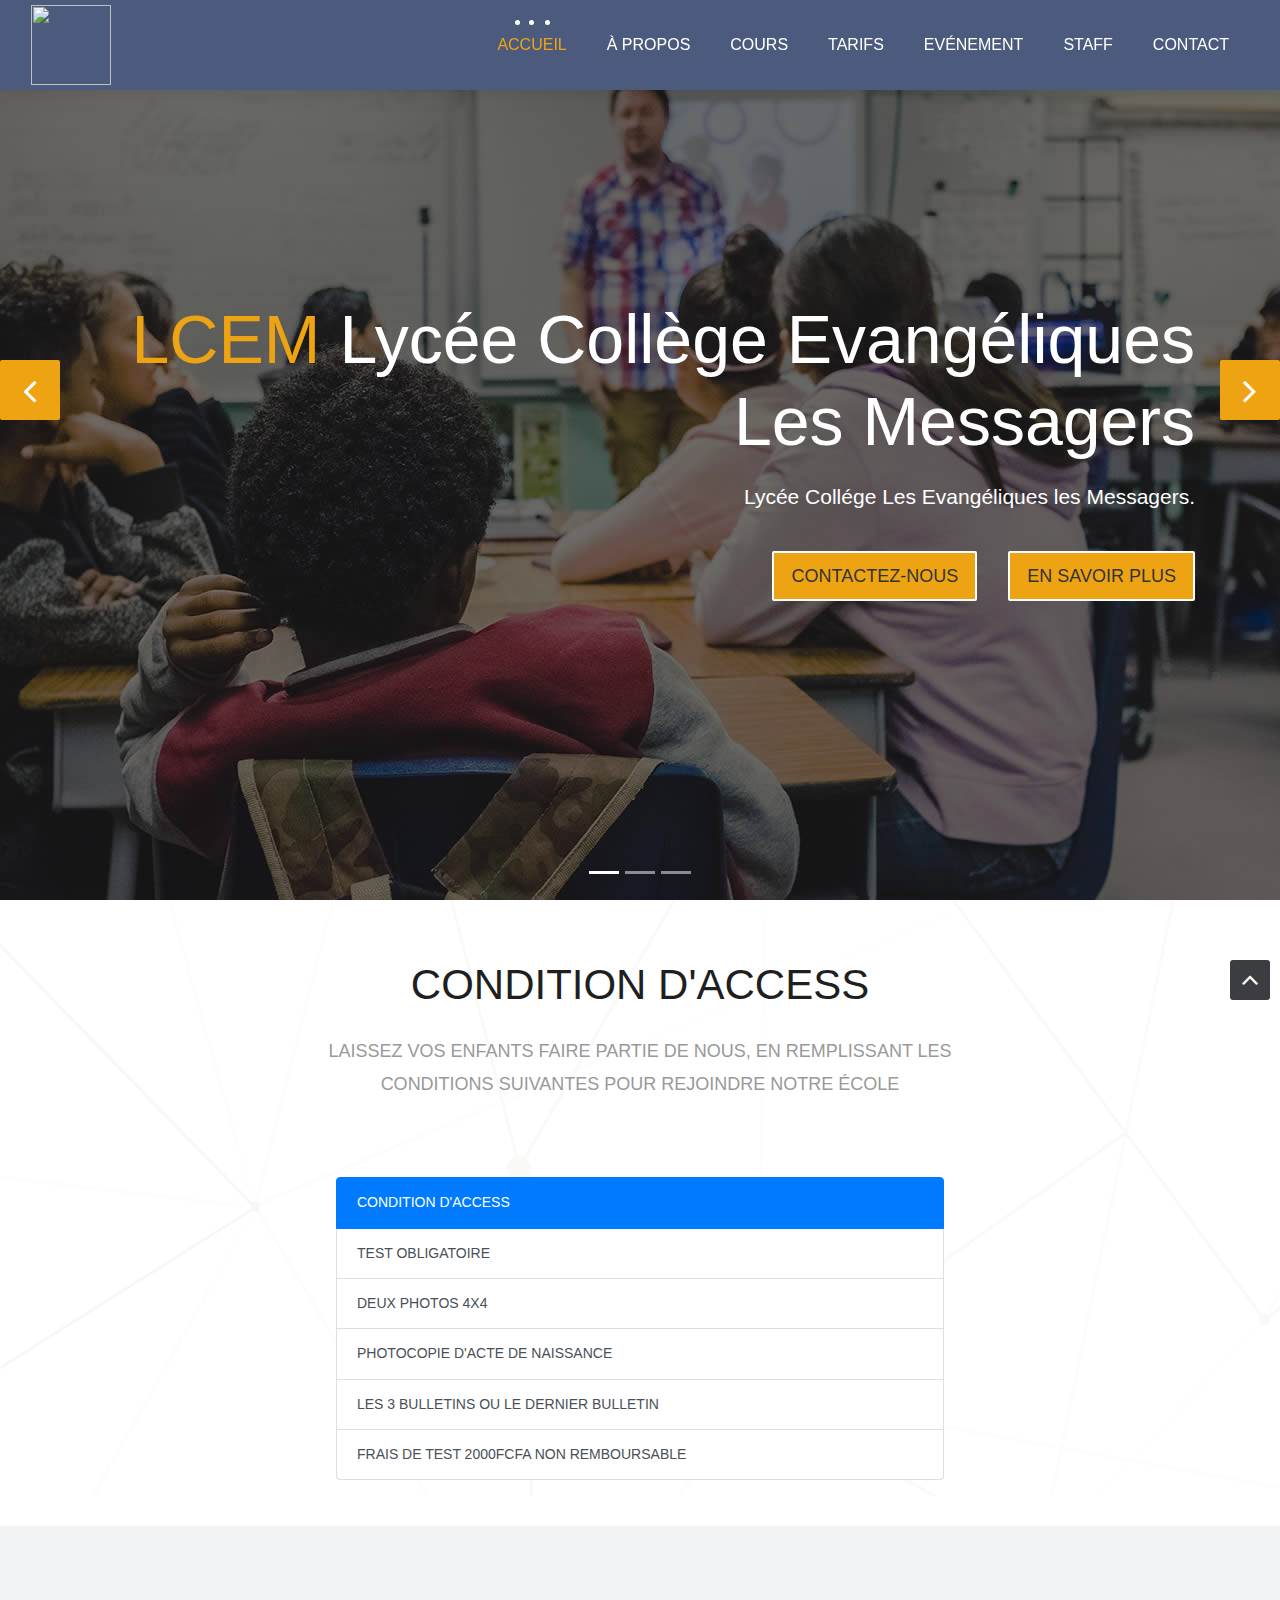
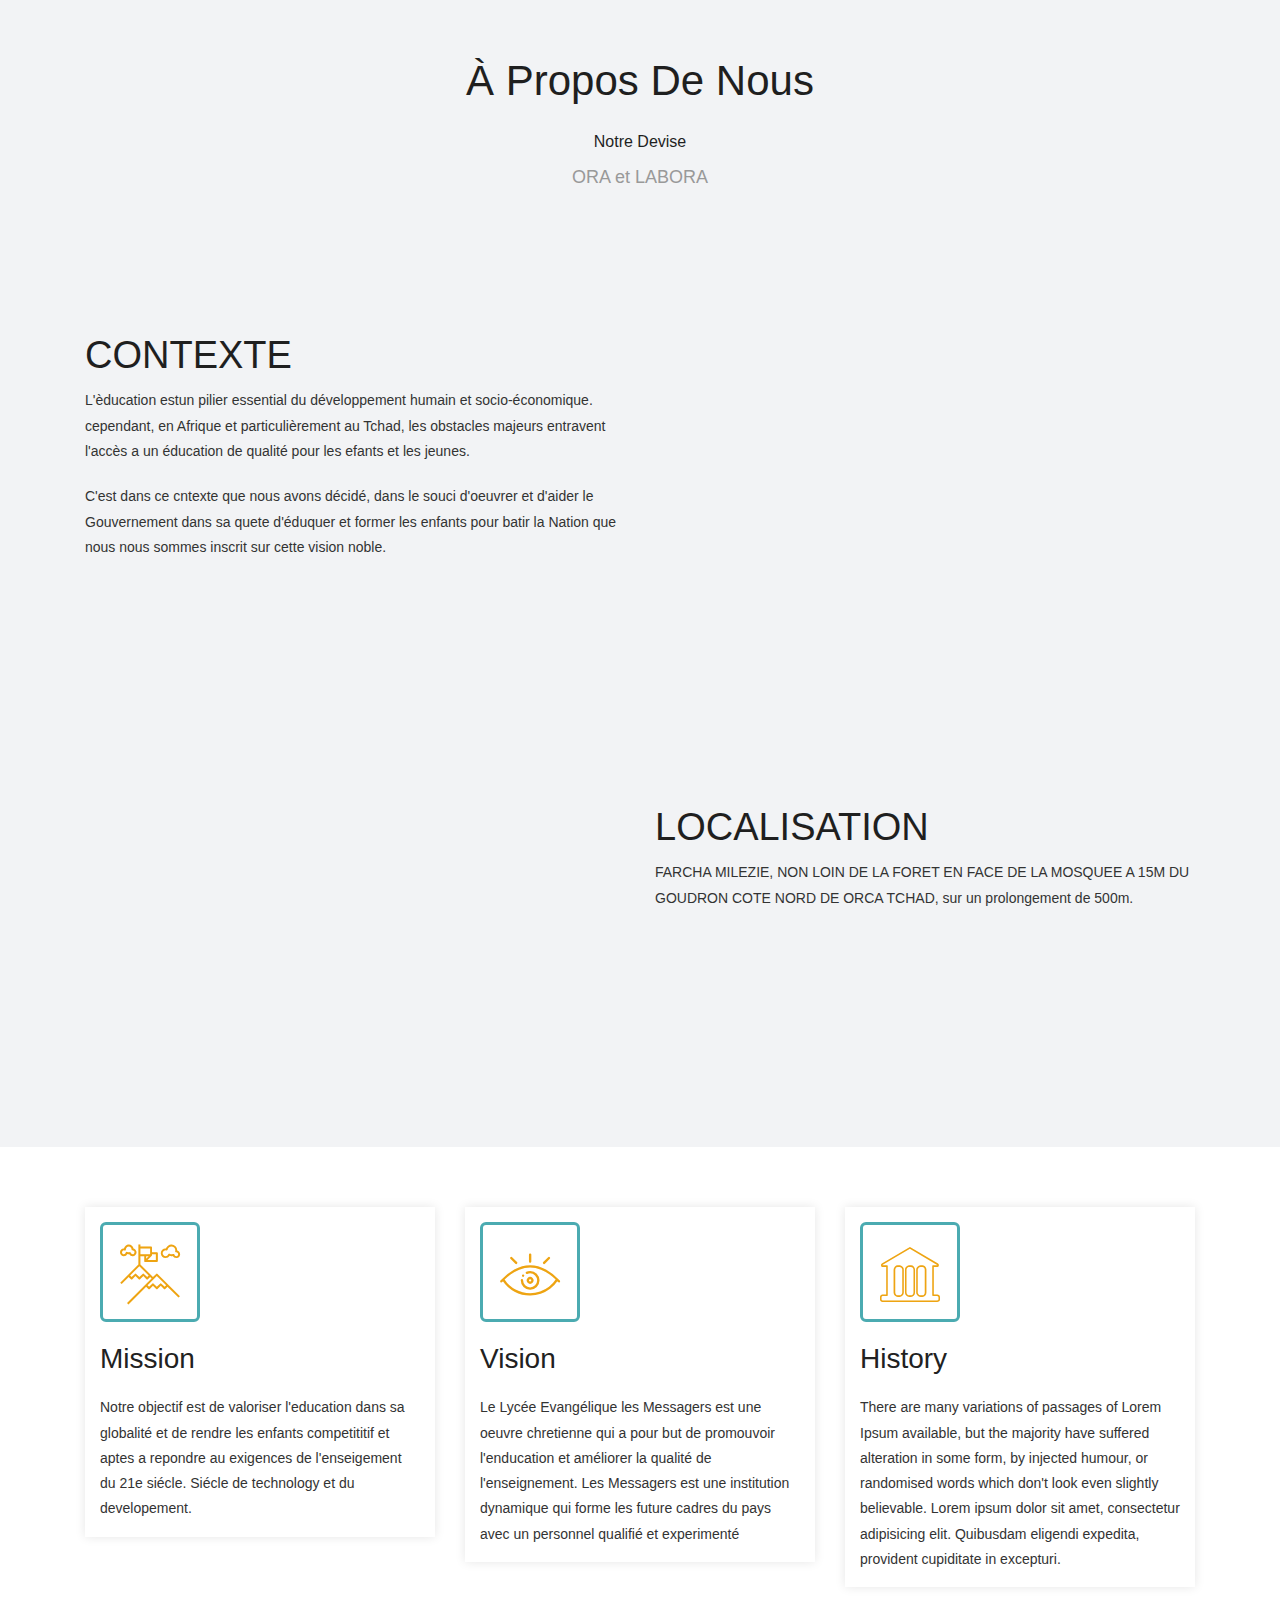
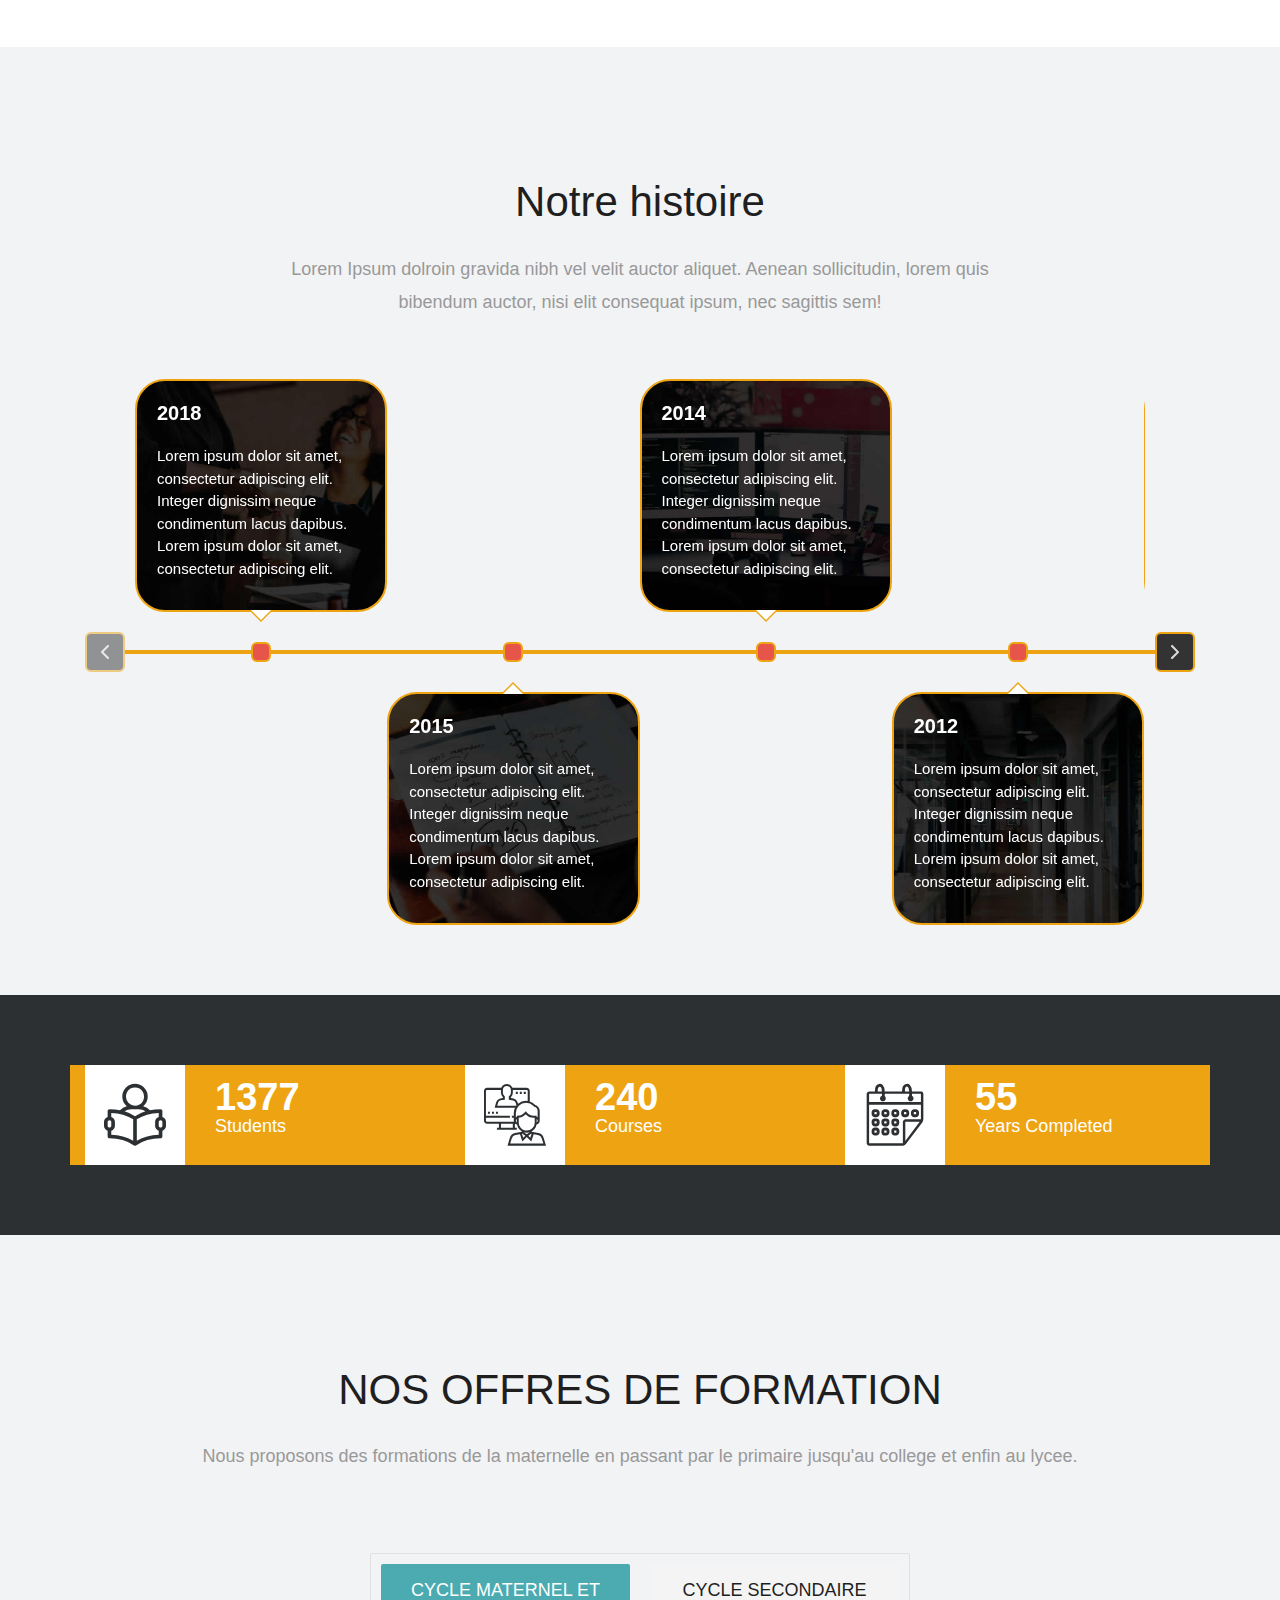
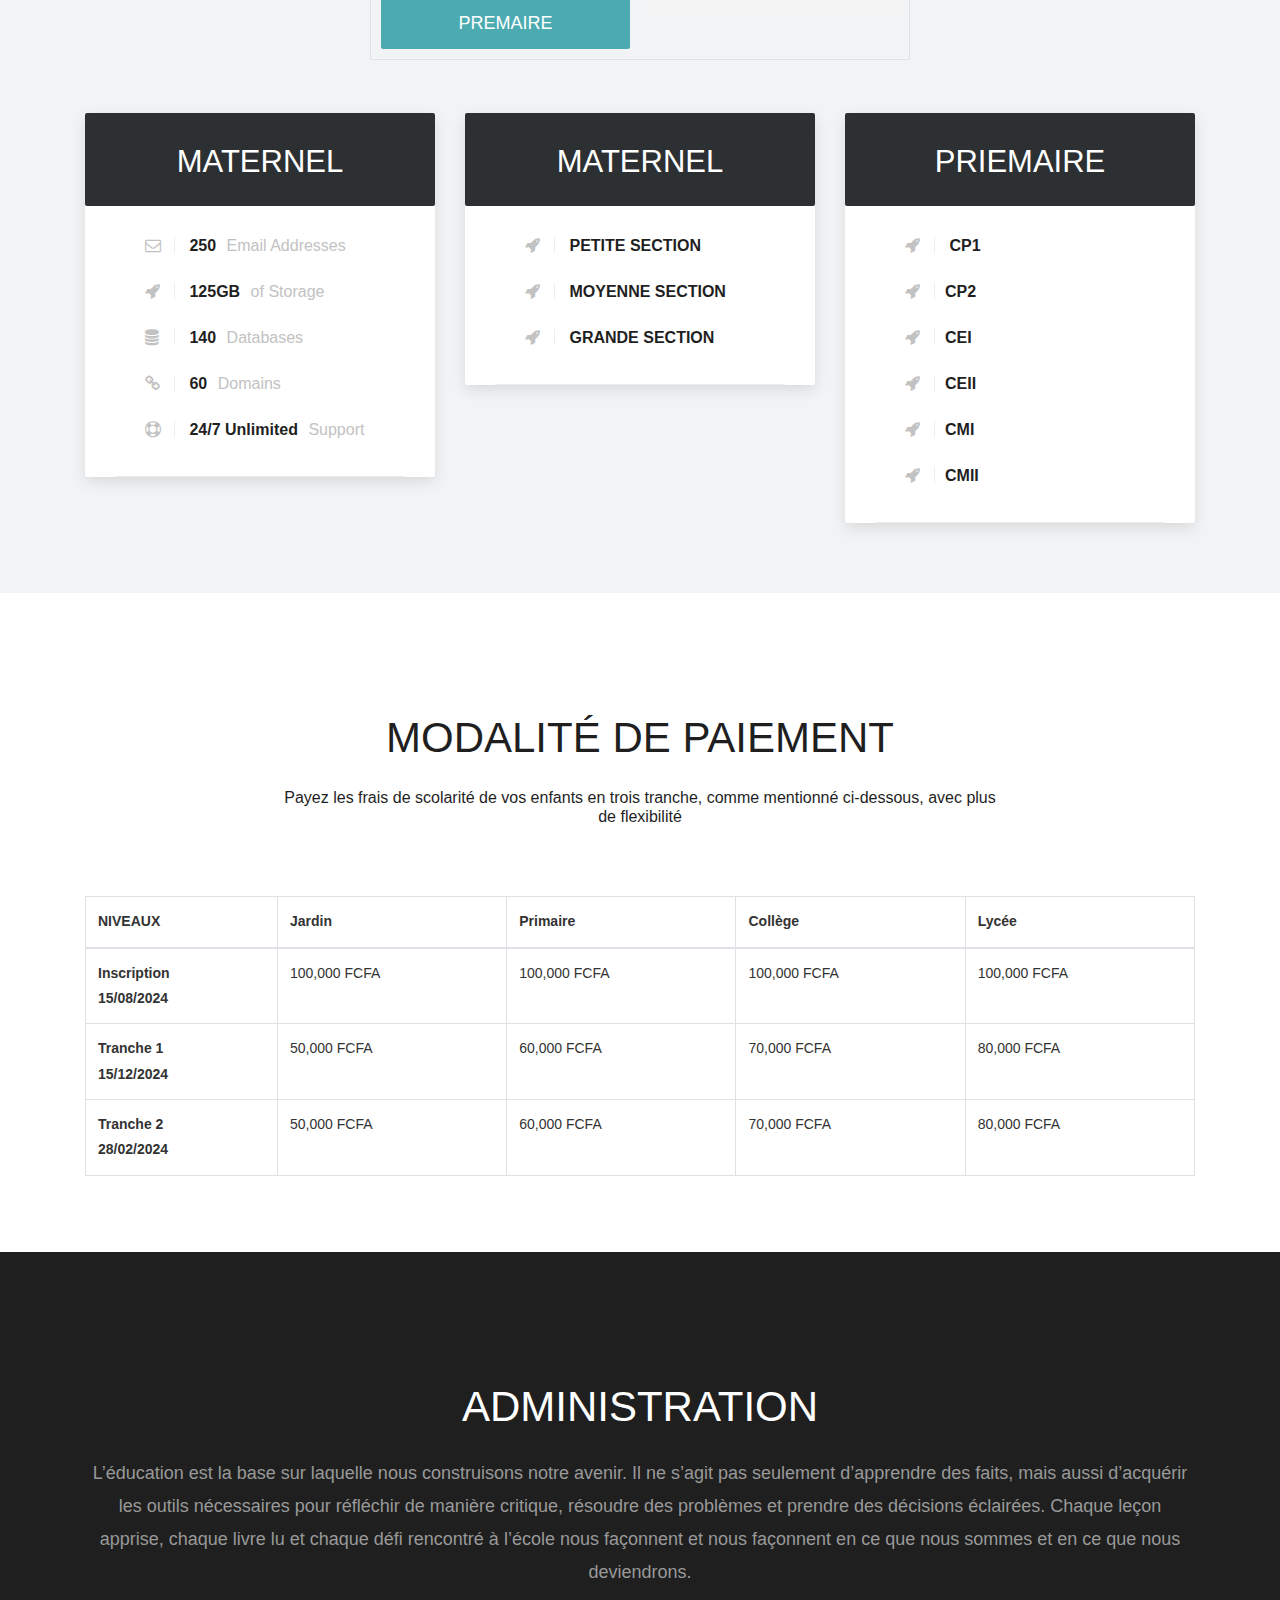
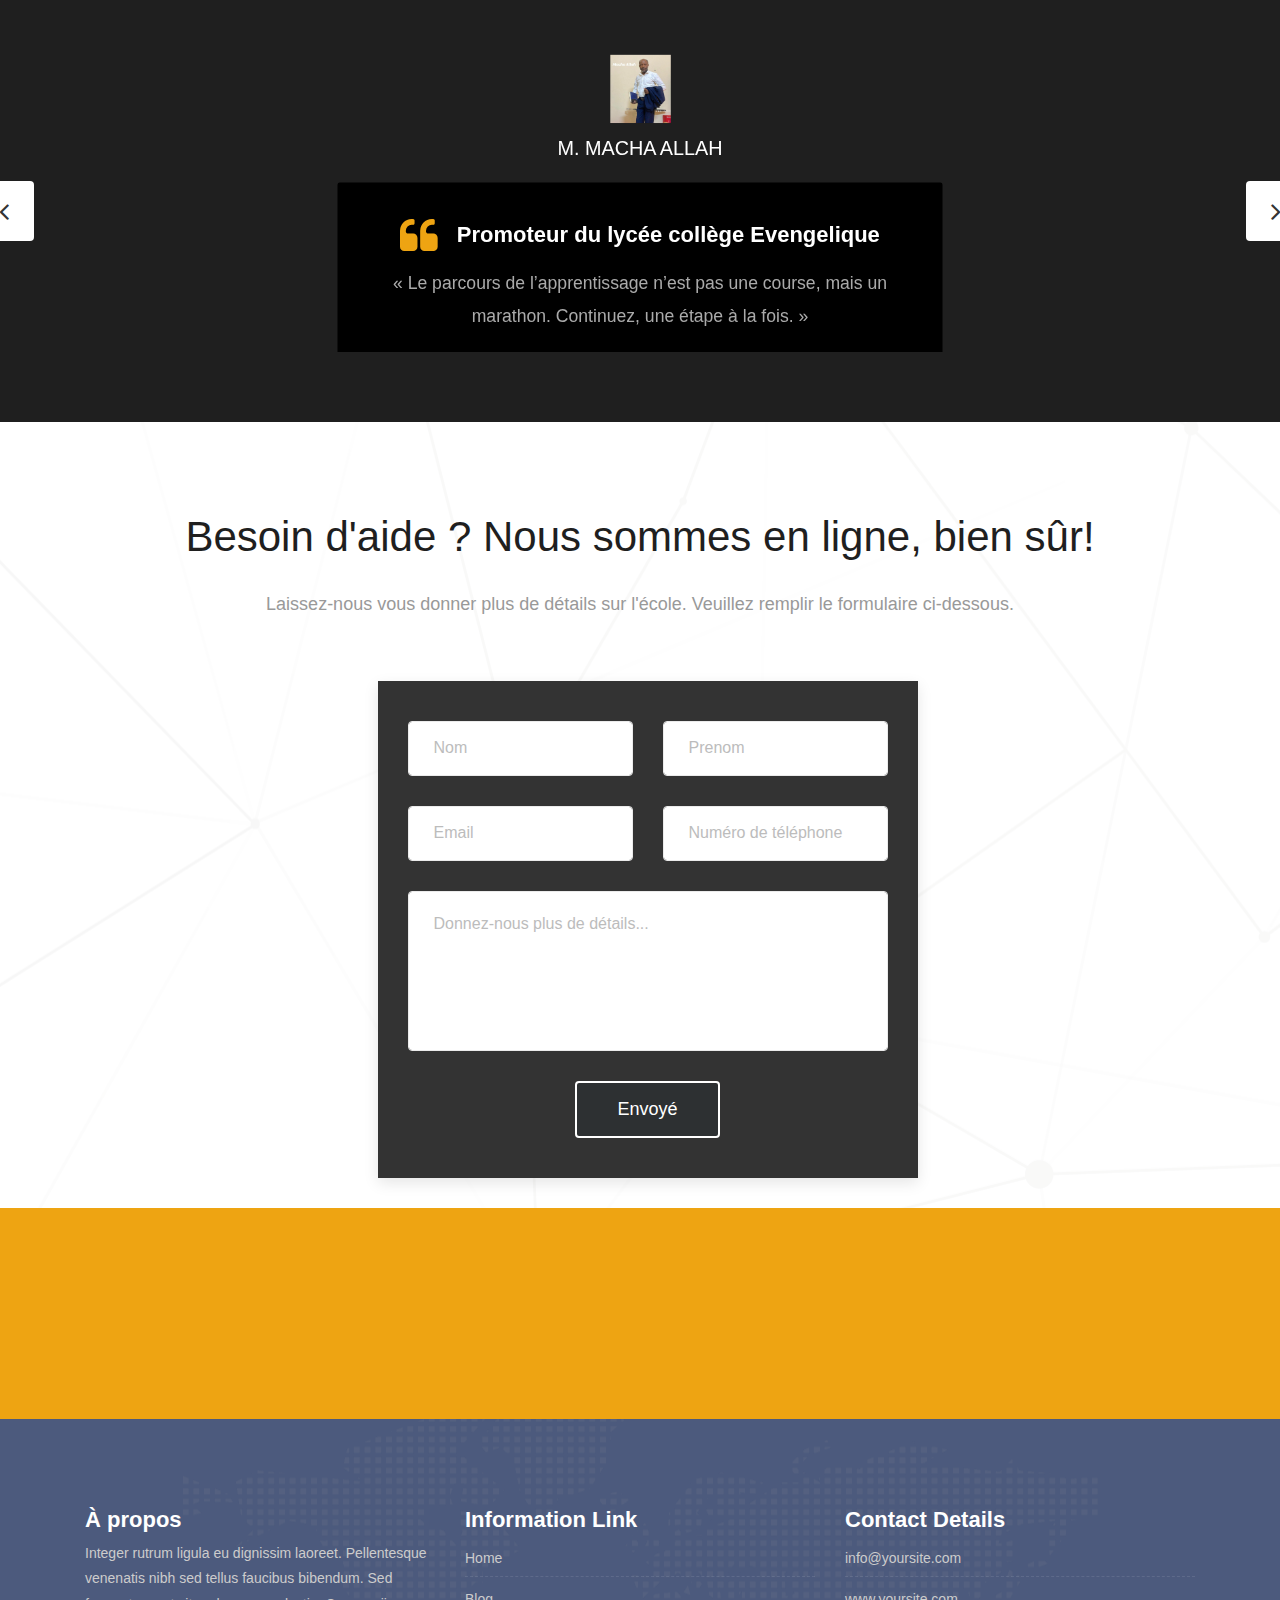
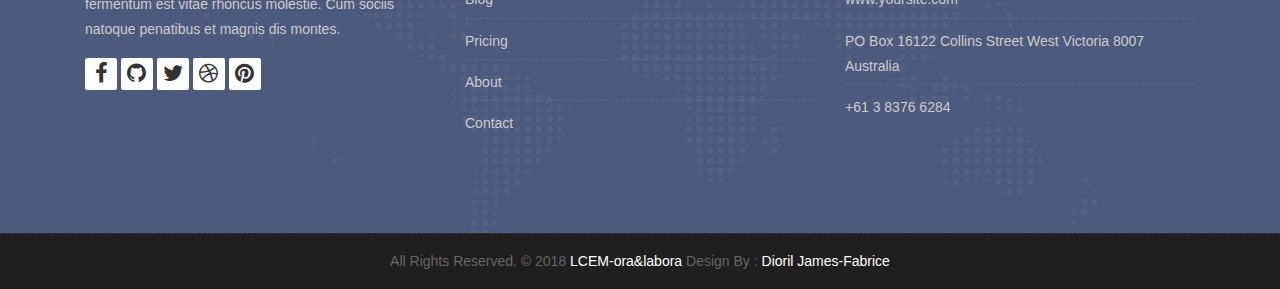
==== commit dd8b0881: "merge update Merge remote-tracking branch 'origin/main'" ====
--- a/index.html
+++ b/index.html
@@ -283,7 +283,7 @@
         <div class="container pt-12">
             <div class="section-title row text-center">
                 <div class="col-md-8 offset-md-2">
-                    <h3>Our history</h3>
+                    <h3>Notre histoire</h3>
                     <p class="lead">Lorem Ipsum dolroin gravida nibh vel velit auctor aliquet. Aenean sollicitudin,
                         lorem quis bibendum auctor, nisi elit consequat ipsum, nec sagittis sem!</p>
                 </div>
@@ -428,9 +428,9 @@
                                         <p><i class="fa fa-link"></i> <strong>60</strong> Domains</p>
                                         <p><i class="fa fa-life-ring"></i> <strong>24/7 Unlimited</strong> Support</p>
                                     </div>
-                                    <div class="pricing-table-sign-up">
+                                    <!-- <div class="pricing-table-sign-up">
                                         <a href="#" class="hover-btn-new orange"><span>Order Now</span></a>
-                                    </div>
+                                    </div> -->
                                 </div>
                             </div>
                             
@@ -448,16 +448,16 @@
                                         <!-- <p><i class="fa-solid fa-chalkboard-user"></i> <strong></strong> Domains</p>
                                         <p><i class="fa-solid fa-chalkboard-user"></i> <strong></strong> Support</p> -->
                                     </div>
-                                    <div class="pricing-table-sign-up">
+                                    <!-- <div class="pricing-table-sign-up">
                                         <a href="#" class="hover-btn-new orange"><span>Order Now</span></a>
-                                    </div>
+                                    </div> -->
                                 </div>
                             </div>
 
                             <div class="col-md-4">
                                 <div class="pricing-table pricing-table-highlighted">
                                     <div class="pricing-table-header grd1">
-                                        <h2> PREMAIRE</h2>
+                                        <h2> PRIEMAIRE</h2>
                                         <!-- <h3>per month</h3> -->
                                     </div>
                                     <div class="pricing-table-space"></div>
@@ -469,9 +469,9 @@
                                         <p><i class="fa fa-rocket"></i><strong>CMI</strong> </p>
                                         <p><i class="fa fa-rocket"></i><strong>CMII</strong> </p>
                                     </div>
-                                    <div class="pricing-table-sign-up">
+                                    <!-- <div class="pricing-table-sign-up">
                                         <a href="#" class="hover-btn-new orange"><span>Order Now</span></a>
-                                    </div>
+                                    </div> -->
                                 </div>
                             </div>
                         </div><!-- end row -->
@@ -512,9 +512,9 @@
                                         <p><i class="fa fa-link"></i> <strong>30</strong> Domains</p>
                                         <p><i class="fa fa-life-ring"></i> <strong>24/7 Unlimited</strong> Support</p>
                                     </div>
-                                    <div class="pricing-table-sign-up">
+                                    <!-- <div class="pricing-table-sign-up">
                                         <a href="#" class="hover-btn-new orange"><span>Order Now</span></a>
-                                    </div>
+                                    </div> -->
                                 </div>
                             </div>
 
@@ -717,9 +717,9 @@
         <div style="height: 30px;"></div>
         <div class="container">
             <div class="section-title text-center">
-                <h3>Need Help? Sure we are Online!</h3>
-                <p class="lead">Let us give you more details about the special offer website you want us. Please
-                    fill out the form below. <br>We have million of website owners who happy to work with us!
+                <h3>Besoin d'aide ? Nous sommes en ligne, bien sûr!</h3>
+                <p class="lead">Laissez-nous vous donner plus de détails sur l'école. Veuillez
+                    remplir le formulaire ci-dessous. <br>
                 </p>
             </div><!-- end title -->
                 <div class="mx-auto col-xl-6 col-md-12 col-sm-12">
@@ -728,19 +728,19 @@
                         <form id="contactform" class="" action="" name="contactform" method="post">
                             <div class="row row-fluid">
                                 <div class="col-lg-6 col-md-6 col-sm-6">
-                                    <input type="text" name="first_name" id="first_name" class="form-control" placeholder="First Name">
+                                    <input type="text" name="first_name" id="first_name" class="form-control" placeholder="Nom">
                                 </div>
                                 <div class="col-lg-6 col-md-6 col-sm-6">
-                                    <input type="text" name="last_name" id="last_name" class="form-control" placeholder="Last Name">
+                                    <input type="text" name="last_name" id="last_name" class="form-control" placeholder="Prenom">
                                 </div>
                                 <div class="col-lg-6 col-md-6 col-sm-6">
-                                    <input type="email" name="email" id="email" class="form-control" placeholder="Your Email">
+                                    <input type="email" name="email" id="email" class="form-control" placeholder="Email">
                                 </div>
                                 <div class="col-lg-6 col-md-6 col-sm-6">
-                                    <input type="text" name="phone" id="phone" class="form-control" placeholder="Your Phone">
+                                    <input type="text" name="phone" id="phone" class="form-control" placeholder="Numéro de téléphone">
                                 </div>
                                 <div class="col-lg-12 col-md-12 col-sm-12">
-                                    <textarea class="form-control" name="comments" id="comments" rows="6" placeholder="Give us more details.."></textarea>
+                                    <textarea class="form-control" name="comments" id="comments" rows="6" placeholder="Donnez-nous plus de détails..."></textarea>
                                 </div>
                                 <div class=" mx-auto text-center pd">
                                     <button type="submit" value="SEND" id="submit"class="btn btn-light btn-radius btn-brd grd1 btn-block">Envoyé</button>
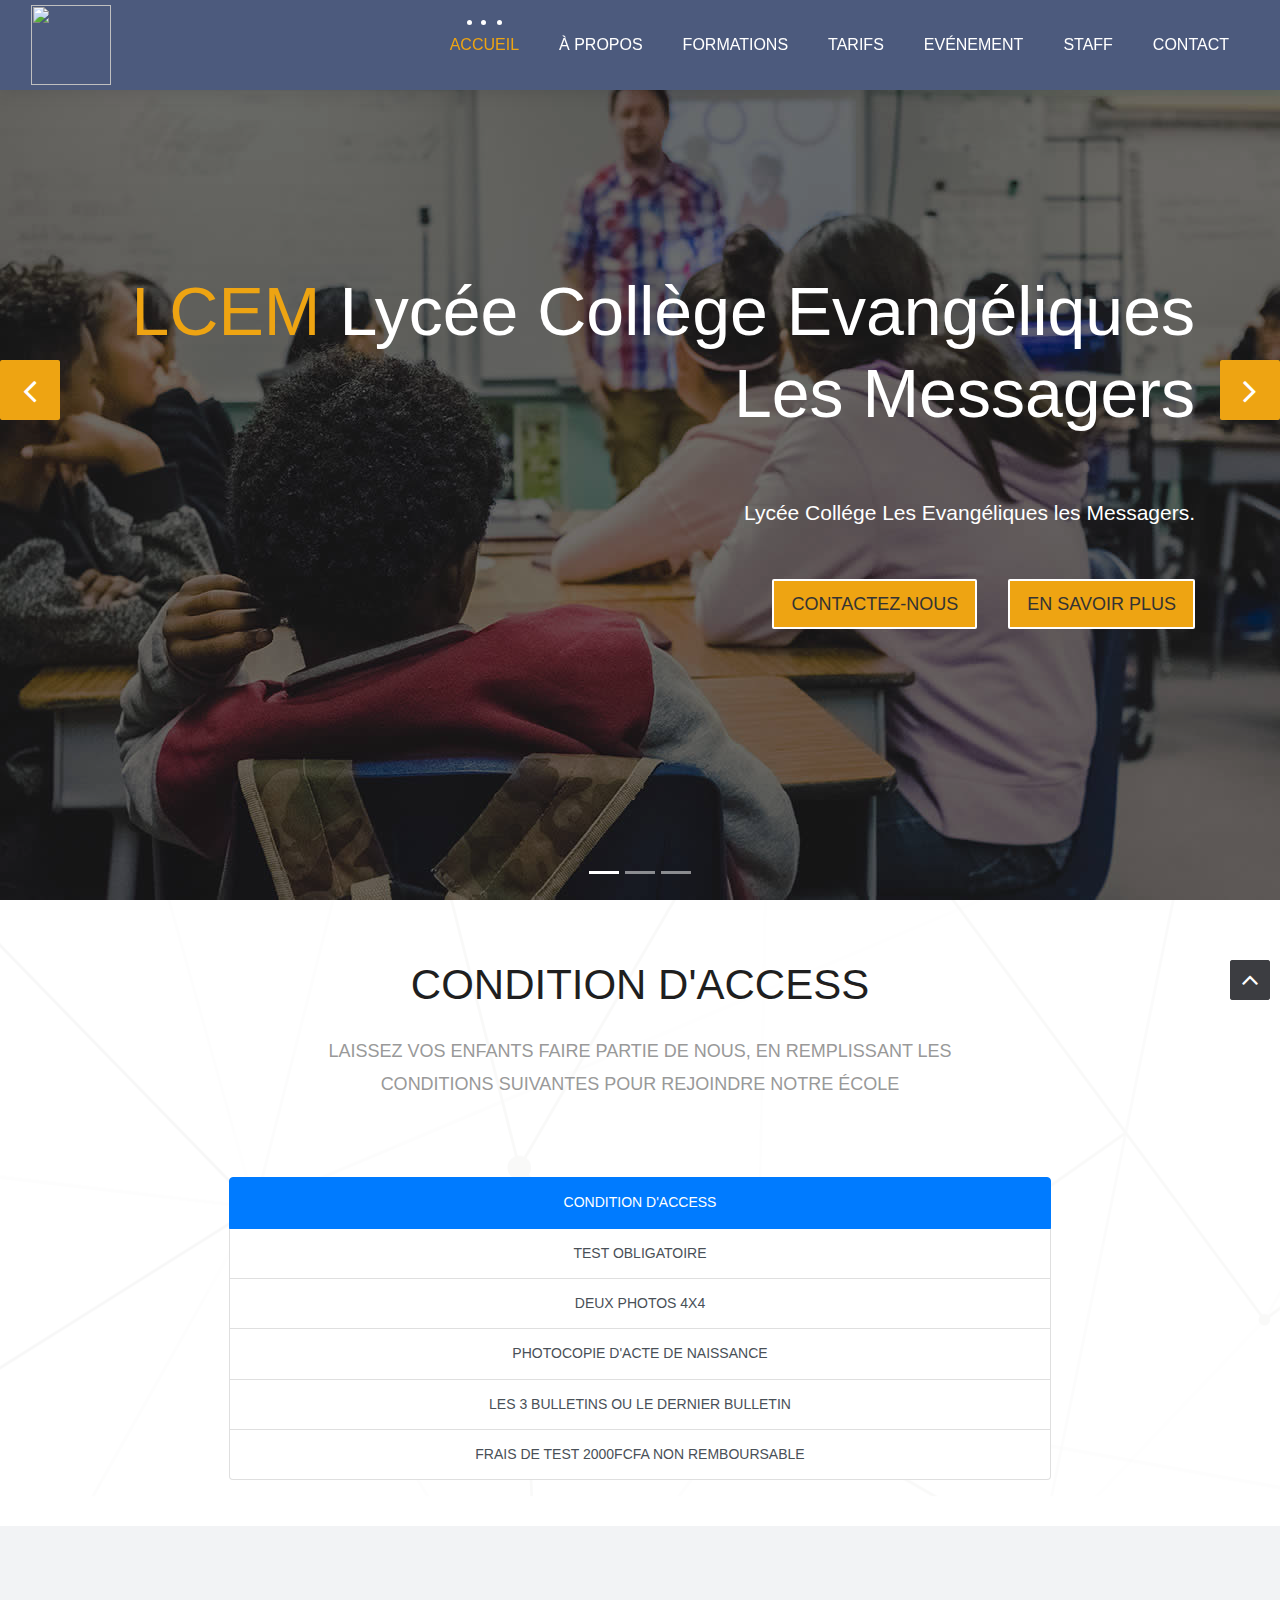
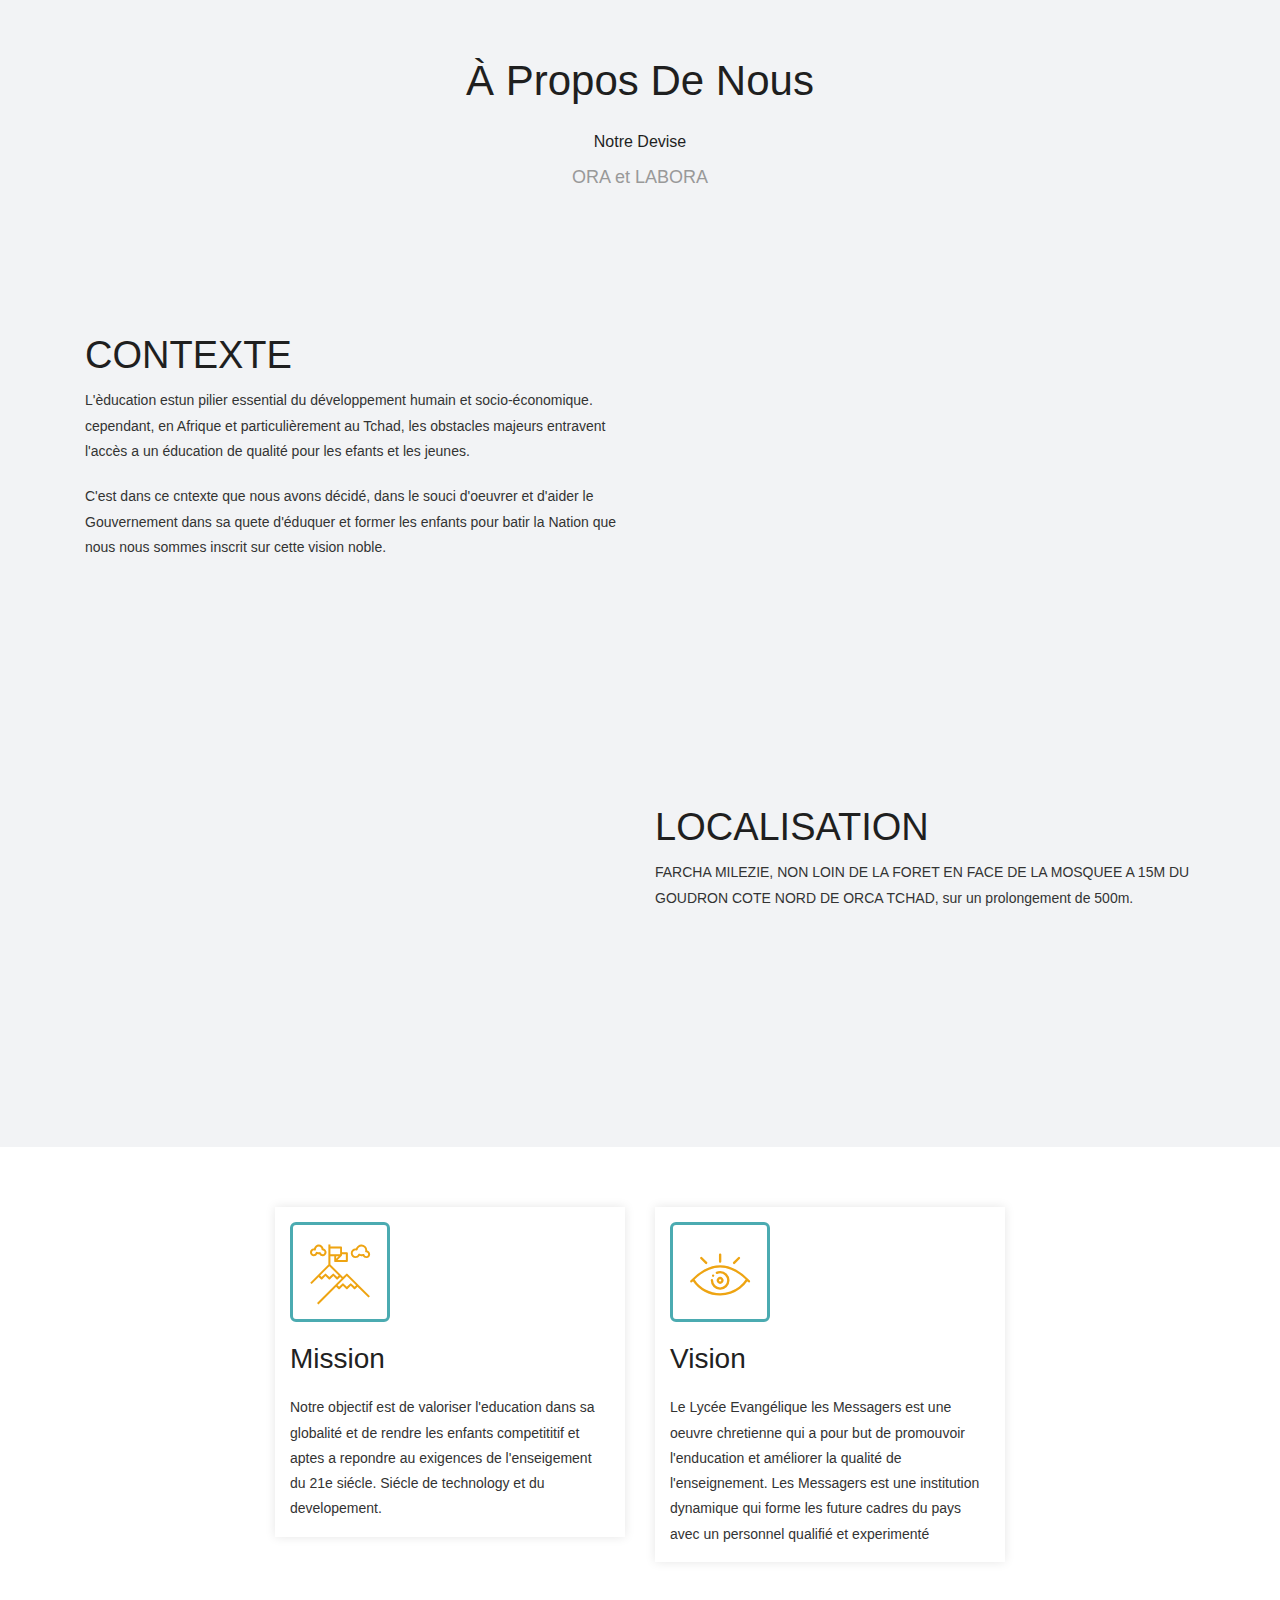
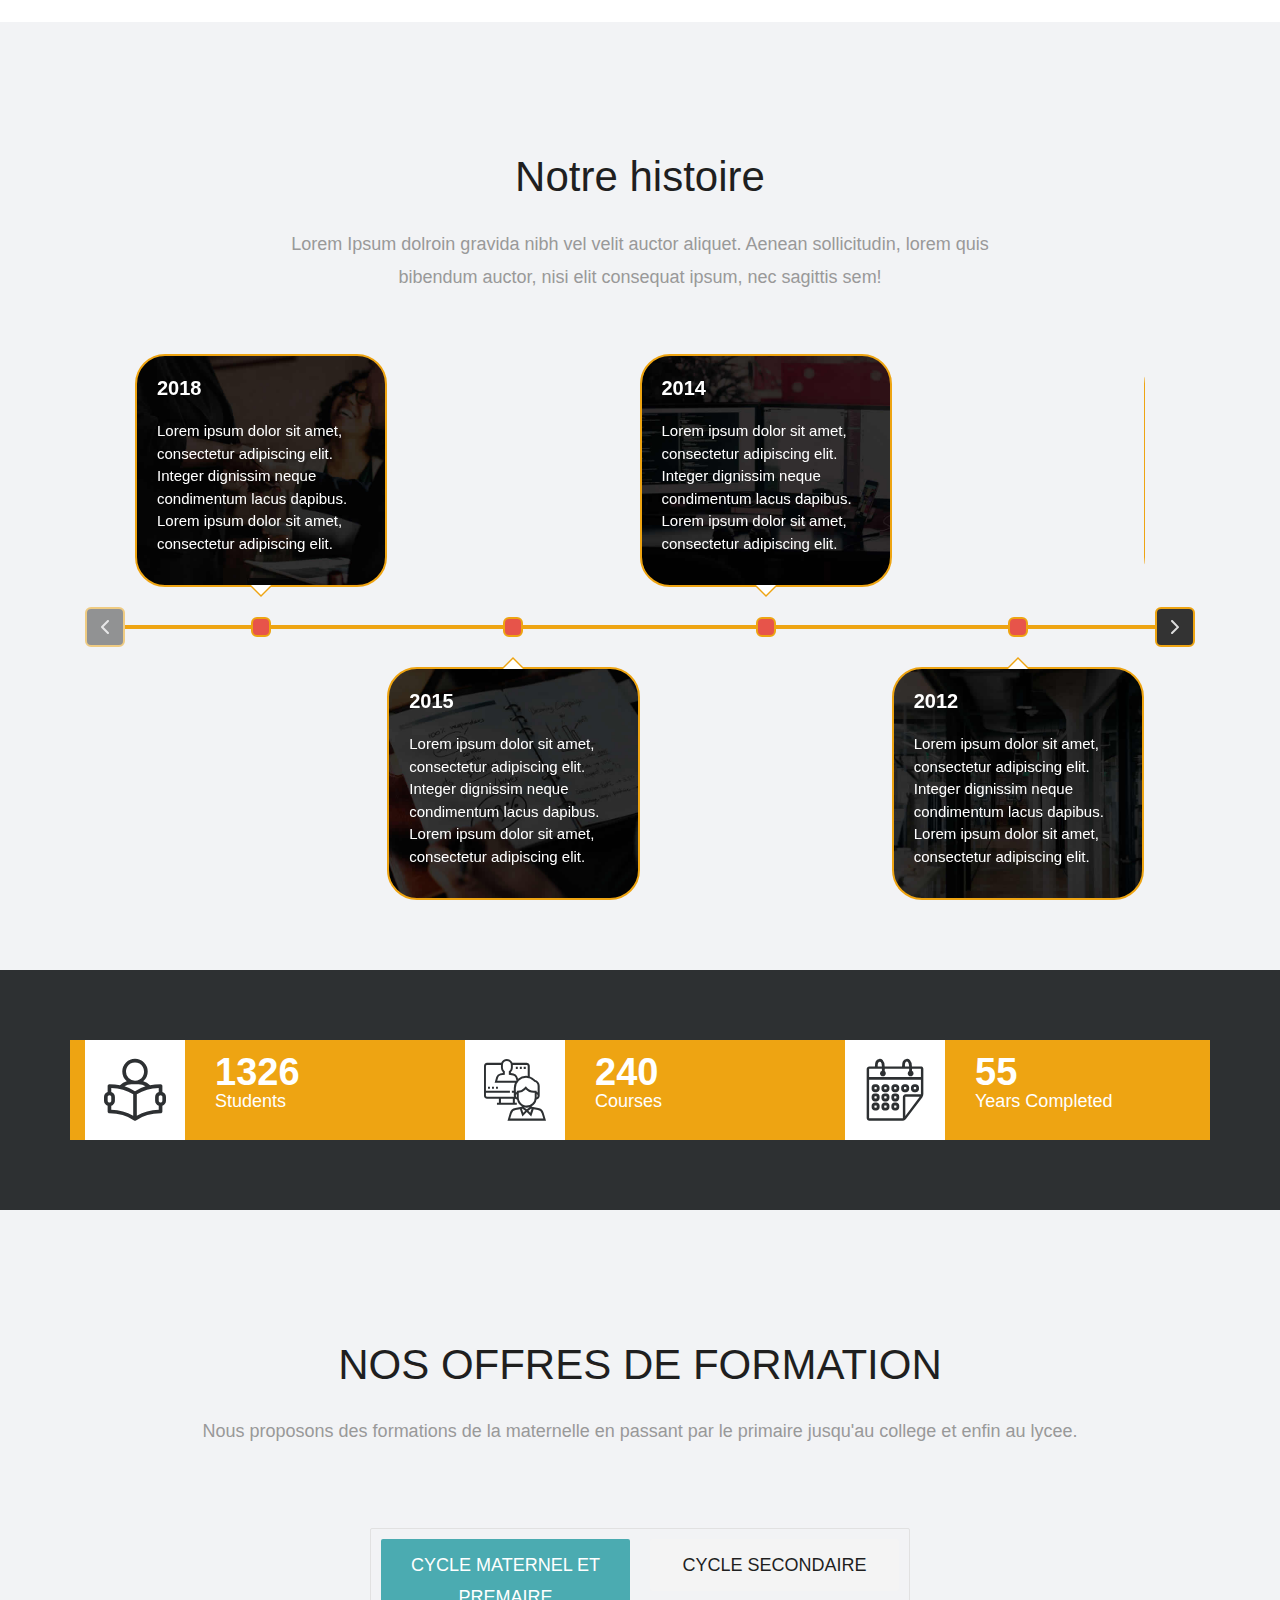
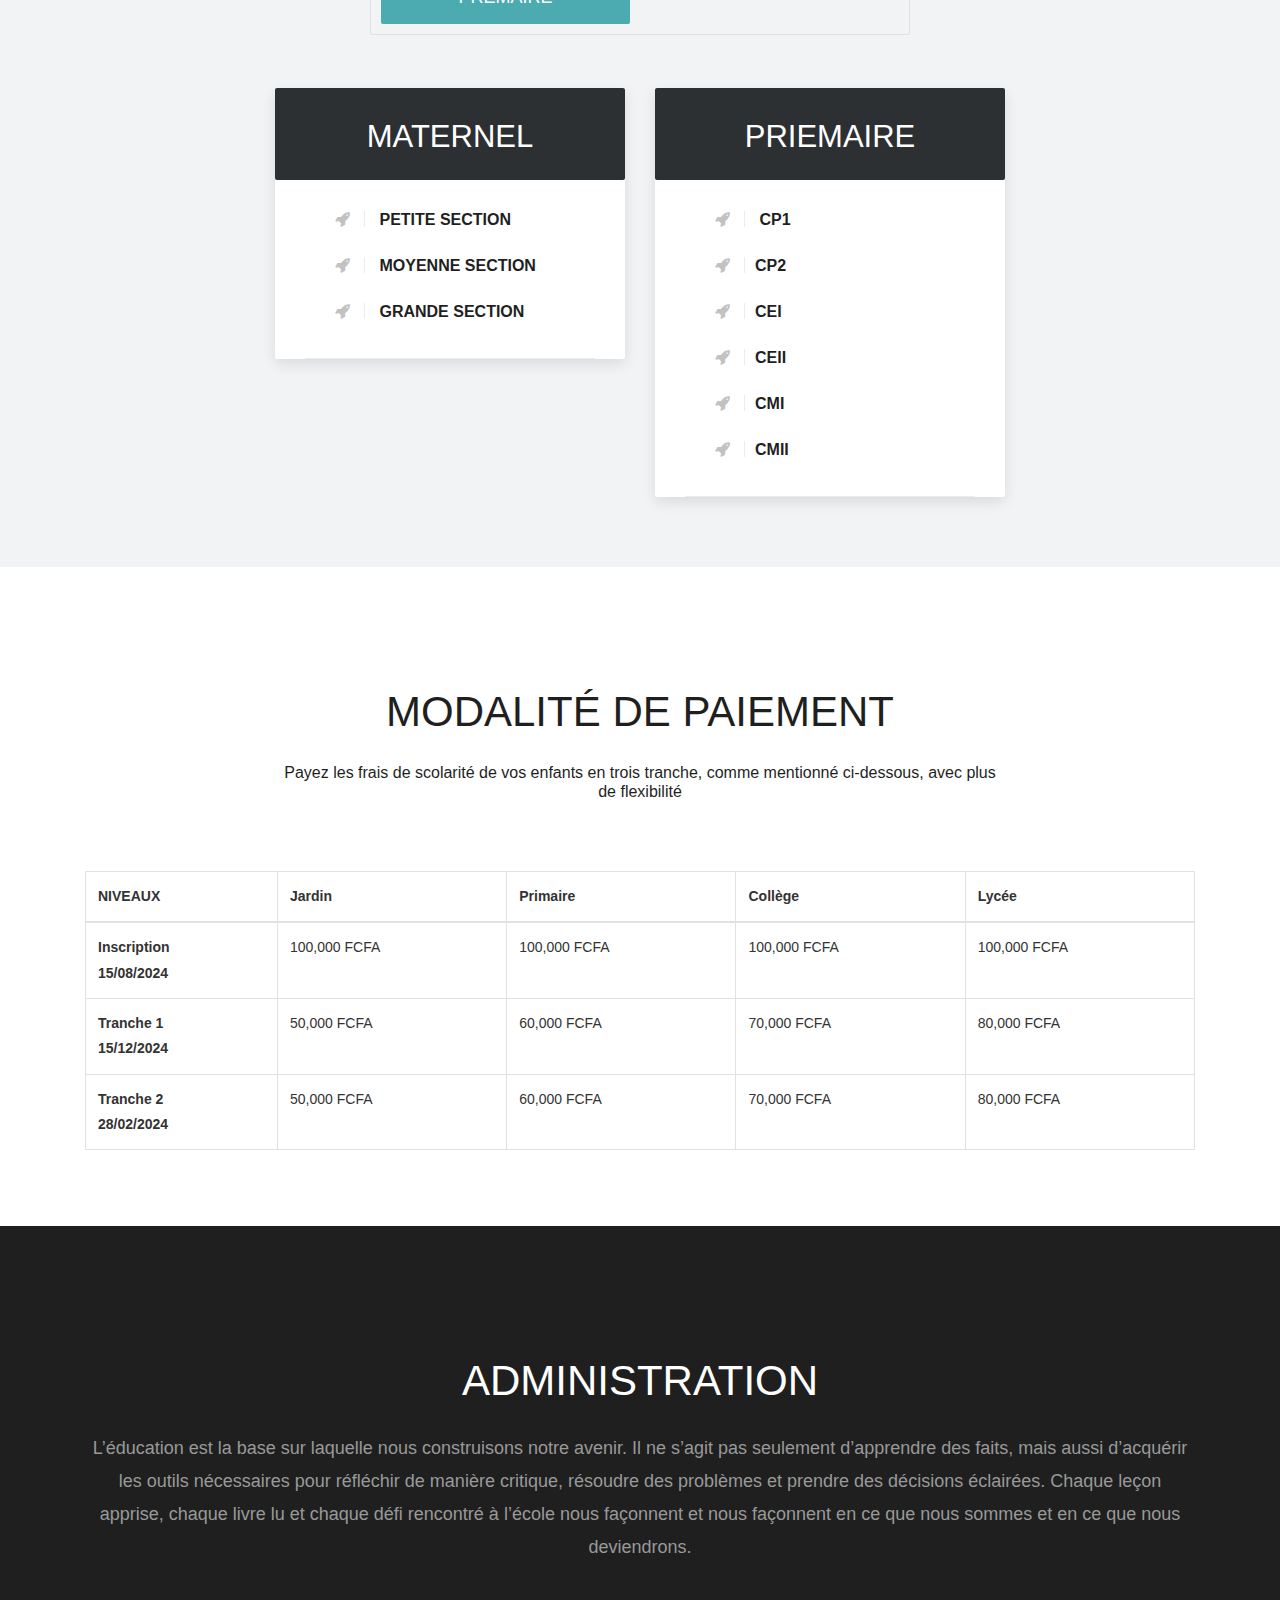
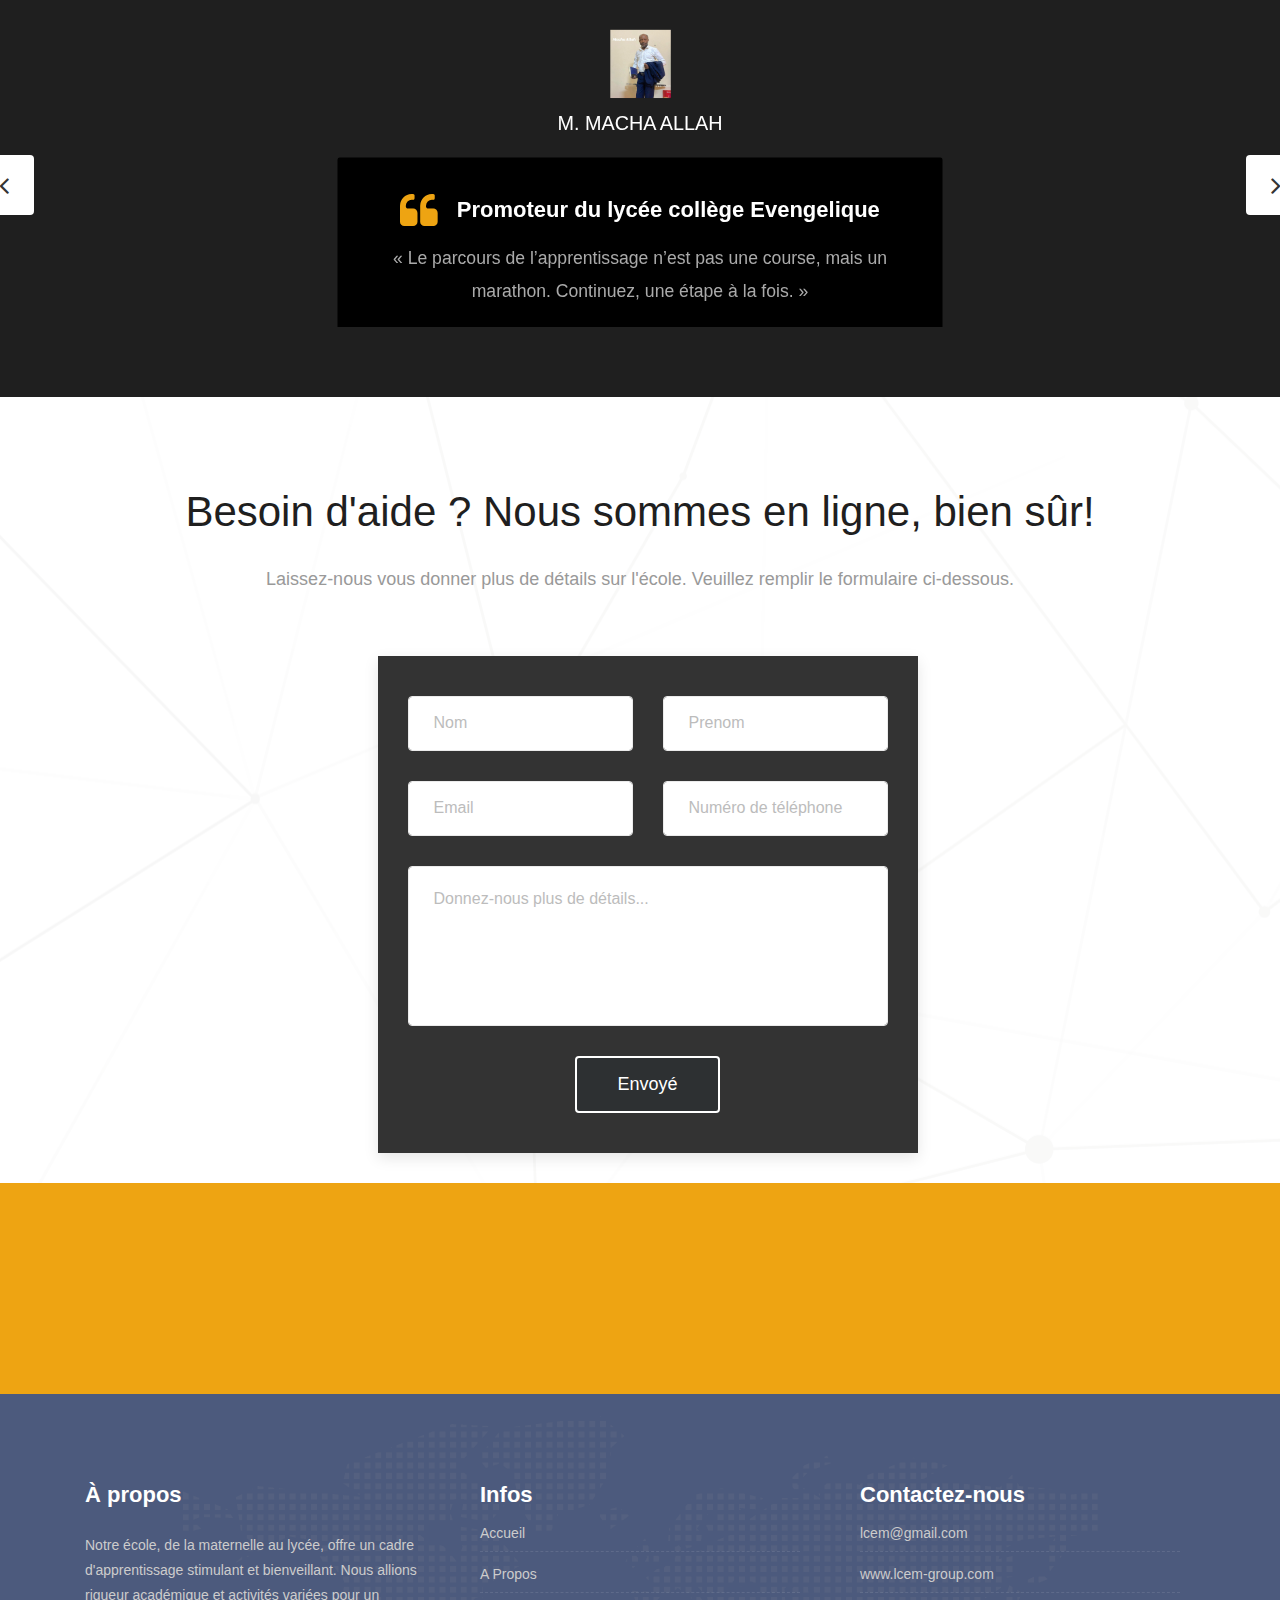
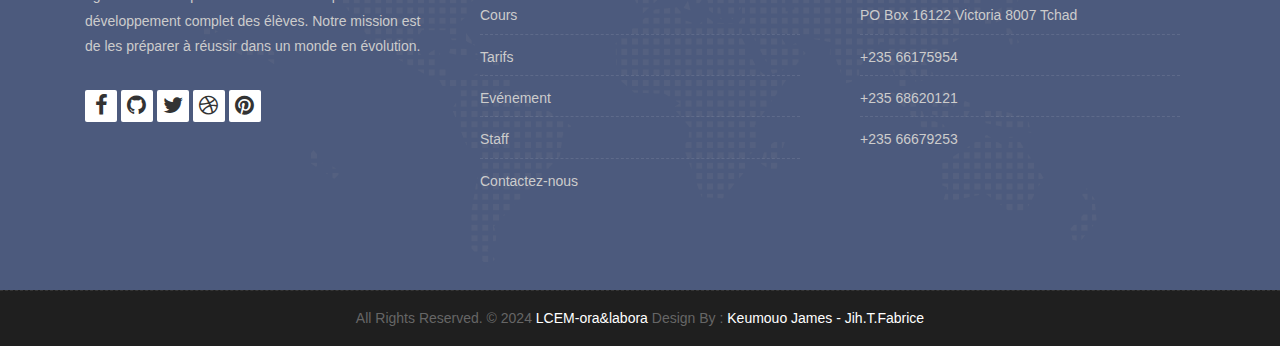
==== commit 51c14cd2: "V1 final" ====
--- a/index.html
+++ b/index.html
@@ -68,9 +68,9 @@
                     <ul class="navbar-nav ml-auto">
                         <li class="nav-item active"><a class="nav-link" href="#Accueil">Accueil  </a></li>
                         <li class="nav-item">   <a class="nav-link"     href="#overviews"> À propos  </a></li>
-                        <li class="nav-item ">  <a class="nav-link"     href="#cours">Cours  </a></li>
-                        <li class="nav-item">   <a class="nav-link"     href="#plan">Tarifs  </a></li>
-                        <li class="nav-item ">  <a class="nav-link"     href="#evenement">Evénement  </a></li>
+                        <li class="nav-item ">  <a class="nav-link"     href="#formation">Formations  </a></li>
+                        <li class="nav-item">   <a class="nav-link"     href="#tarif">Tarifs  </a></li>
+                        <li class="nav-item ">  <a class="nav-link"     href="#">Evénement  </a></li>
                         <li class="nav-item">   <a class="nav-link"     href="#Staff">Staff  </a></li>
                         <li class="nav-item">   <a class="nav-link"     href="#contact"> Contact </a></li>
                     </ul>
@@ -97,7 +97,9 @@
                                 <div class="col-md-12 col-sm-12 text-right">
                                     <div class="big-tagline">
                                         <h2><strong>LCEM </strong>Lycée Collège Evangéliques les Messagers</h2>
+                                        <div style="height: 45px;"></div>
                                         <p class="lead">Lycée Collége Les Evangéliques les Messagers. </p>
+                                        <div style="height: 12px;"></div>
                                         <a href="#" class="hover-btn-new"><span>Contactez-nous</span></a>
                                         &nbsp;&nbsp;&nbsp;&nbsp;&nbsp;&nbsp;
                                         <a href="#" class="hover-btn-new"><span>En savoir plus</span></a>
@@ -117,8 +119,10 @@
                                     <div class="big-tagline">
                                         <h2 data-animation="animated zoomInRight">LCEM <strong>Lycée Collège
                                                 Evangéliques les Messagers</strong></h2>
+                                                <div style="height: 45px;"></div>
                                         <p class="lead" data-animation="animated fadeInLeft">Lycée Collége Les
                                             Evangéliques les Messagers </p>
+                                        <div style="height: 12px;"></div>
                                         <a href="#" class="hover-btn-new"><span>Contactez-nous</span></a>
                                         &nbsp;&nbsp;&nbsp;&nbsp;&nbsp;&nbsp;
                                         <a href="#" class="hover-btn-new"><span>En savoir plus</span></a>
@@ -136,9 +140,10 @@
                             <div class="row">
                                 <div class="col-md-12 col-sm-12 text-center">
                                     <div class="big-tagline">
+                                        <div style="height: 50px;"></div>
                                         <h2 data-animation="animated zoomInRight"><strong>LYCEE</strong> COLLEGE</h2>
-                                        <p class="lead" data-animation="animated fadeInLeft"> Du primaire au secondaire,
-                                            donnons un avenir radieux à nos enfants, le futur de demain</p>
+                                        <div style="height: 20px;"></div>
+                                        <p class="lead" data-animation="animated fadeInLeft">Donnons un avenir radieux à nos enfants, le futur de demain</p>
                                         <a href="#" class="hover-btn-new"><span>Contactez-nous</span></a>
                                         &nbsp;&nbsp;&nbsp;&nbsp;&nbsp;&nbsp;
                                         <a href="#" class="hover-btn-new"><span>En savoir plus</span></a>
@@ -174,8 +179,8 @@
             </div>
 
         </div>
-        <div class="d-flex align-items-center justify-content-center">
-            <div class="list-group w-50 p-3">
+        <div class="d-flex align-items-center text-center text-sm justify-content-center">
+            <div class="col-md-8 list-group p-3">
                     <li class="list-group-item list-group-item-action active">
                         CONDITION D'ACCESS
                     </li>
@@ -248,6 +253,8 @@
     <div class="hmv-box">
 		<div class="container">
 			<div class="row">
+                <div class="col-md-2">
+                </div> 
 				<div class="col-lg-4 col-md-6 col-12">
 					<div class="inner-hmv">
 						<div class="icon-box-hmv"><i class="flaticon-achievement"></i></div>
@@ -264,15 +271,6 @@
 						<p>Le Lycée Evangélique les Messagers est une oeuvre chretienne qui a pour but de promouvoir l'enducation et améliorer la qualité de l'enseignement. Les Messagers est une institution dynamique qui forme les future cadres du pays avec un personnel qualifié et experimenté</p>
 					</div>
 				</div>
-				<div class="col-lg-4 col-md-6 col-12">
-					<div class="inner-hmv">
-						<div class="icon-box-hmv"><i class="flaticon-history"></i></div>
-						<h3>History</h3>
-						<div class="tr-pa">H</div>
-						<p>There are many variations of passages of Lorem Ipsum available, but the majority have suffered alteration in some form, by injected humour, or randomised words which don't look even slightly believable.
-						Lorem ipsum dolor sit amet, consectetur adipisicing elit. Quibusdam eligendi expedita, provident cupiditate in excepturi.</p>
-					</div>
-				</div>
 			</div>
 		</div>
 	</div>
@@ -389,7 +387,7 @@
         </div><!-- end container -->
     </div><!-- end section -->
 <!-- NOS OFFRE START -->
-<div id="plan" class="section lb">
+<div id="formation" class="section lb">
     <div class="container">
         <div class="section-title text-center">
             <h3>NOS OFFRES DE FORMATION</h3>
@@ -413,27 +411,9 @@
             <div class="col-md-12">
                 <div class="tab-content center">
                     <div class="tab-pane active fade show" id="tab1">
-                        <div class="row text-center">
-                            <div class="col-md-4">
-                                <div class="pricing-table pricing-table-highlighted">
-                                    <div class="pricing-table-header grd1">
-                                        <h2> MATERNEL</h2>
-                                        <!-- <h3>per month</h3> -->
-                                    </div>
-                                    <div class="pricing-table-space"></div>
-                                    <div class="pricing-table-features">
-                                        <p><i class="fa fa-envelope-o"></i> <strong>250</strong> Email Addresses</p>
-                                        <p><i class="fa fa-rocket"></i> <strong>125GB</strong> of Storage</p>
-                                        <p><i class="fa fa-database"></i> <strong>140</strong> Databases</p>
-                                        <p><i class="fa fa-link"></i> <strong>60</strong> Domains</p>
-                                        <p><i class="fa fa-life-ring"></i> <strong>24/7 Unlimited</strong> Support</p>
-                                    </div>
-                                    <!-- <div class="pricing-table-sign-up">
-                                        <a href="#" class="hover-btn-new orange"><span>Order Now</span></a>
-                                    </div> -->
-                                </div>
-                            </div>
-                            
+                        <div class="row center text-center">  
+                            <div class="col-md-2">
+                            </div>                        
                             <div class="col-md-4">
                                 <div class="pricing-table pricing-table-highlighted">
                                     <div class="pricing-table-header grd1">
@@ -479,6 +459,8 @@
 
                     <div class="tab-pane fade" id="tab2">
                         <div class="row text-center">
+                            <div class="col-md-2">
+                            </div> 
                             <div class="col-md-4">
                                 <div class="pricing-table pricing-table-highlighted">
                                     <div class="pricing-table-header grd1">
@@ -498,26 +480,6 @@
                                     </div> -->
                                 </div>
                             </div>
-                            <div class="col-md-4">
-                                <div class="pricing-table pricing-table-highlighted">
-                                    <div class="pricing-table-header grd1">
-                                        <h2>LYCEE</h2>
-                                        <h3>Year</h3>
-                                    </div>
-                                    <div class="pricing-table-space"></div>
-                                    <div class="pricing-table-features">
-                                        <p><i class="fa fa-envelope-o"></i> <strong>150</strong> Email Addresses</p>
-                                        <p><i class="fa fa-rocket"></i> <strong>65GB</strong> of Storage</p>
-                                        <p><i class="fa fa-database"></i> <strong>60</strong> Databases</p>
-                                        <p><i class="fa fa-link"></i> <strong>30</strong> Domains</p>
-                                        <p><i class="fa fa-life-ring"></i> <strong>24/7 Unlimited</strong> Support</p>
-                                    </div>
-                                    <!-- <div class="pricing-table-sign-up">
-                                        <a href="#" class="hover-btn-new orange"><span>Order Now</span></a>
-                                    </div> -->
-                                </div>
-                            </div>
-
                             <div class="col-md-4">
                                 <div class="pricing-table pricing-table-highlighted">
                                     <div class="pricing-table-header grd1">
@@ -550,7 +512,7 @@
     <!-- NOS OFFRE END -->
 
 <!-- MODALITÉ DE PAIEMENT START -->
-<div id="plan" class="hmv-box">
+<div id="tarif" class="hmv-box">
     <div class="container">
         <div class="section-title row text-center">
             <div class="col-md-8 offset-md-2">
@@ -783,14 +745,16 @@
     <footer class="footer">
         <div class="container">
             <div class="row">
-                <div class="col-lg-4 col-md-4 col-xs-12">
-                    <div class="widget clearfix">
+                <div class="col-lg-4 col-md-4 col-xs-12" style="margin: 0 0px;" >
+                    <div class="widget clearfix"  >
                         <div class="widget-title">
                             <h3>À propos</h3>
                         </div>
-                        <p> Integer rutrum ligula eu dignissim laoreet. Pellentesque venenatis nibh sed tellus
-                            faucibus bibendum. Sed fermentum est vitae rhoncus molestie. Cum sociis natoque
-                            penatibus et magnis dis montes.</p>
+                        <div style="height: 17px;"></div>
+                        <p> Notre école, de la maternelle au lycée, offre un cadre d'apprentissage stimulant et bienveillant. 
+                            Nous allions rigueur académique et activités variées pour un développement complet des élèves. 
+                            Notre mission est de les préparer à réussir dans un monde en évolution.</p>
+                            <div style="height: 15px;"></div>
                         <div class="footer-right">
                             <ul class="footer-links-soi">
                                 <li><a href="#"><i class="fa fa-facebook"></i></a></li>
@@ -803,33 +767,36 @@
                     </div><!-- end clearfix -->
                 </div><!-- end col -->
 
-                <div class="col-lg-4 col-md-4 col-xs-12">
+                <div class="col-lg-4 col-md-4 col-xs-12 " style=" padding: 0px 30px;">
                     <div class="widget clearfix">
-                        <div class="widget-title">
-                            <h3>Information Link</h3>
+                        <div class="widget-title" >
+                            <h3>Infos</h3>
                         </div>
                         <ul class="footer-links">
-                            <li><a href="#">Home</a></li>
-                            <li><a href="#">Blog</a></li>
-                            <li><a href="#">Pricing</a></li>
-                            <li><a href="#">About</a></li>
-                            <li><a href="#">Contact</a></li>
+                            <li><a href="#">Accueil</a></li>
+                            <li><a href="#">A Propos</a></li>
+                            <li><a href="#">Cours</a></li>
+                            <li><a href="#">Tarifs</a></li>
+                            <li><a href="#">Evénement</a></li>
+                            <li><a href="#">Staff</a></li>
+                            <li><a href="#">Contactez-nous</a></li>
                         </ul><!-- end links -->
                     </div><!-- end clearfix -->
                 </div><!-- end col -->
 
-                <div class="col-lg-4 col-md-4 col-xs-12">
+                <div class="col-lg-4 col-md-4 col-xs-12" style=" padding: 0px 30px;">
                     <div class="widget clearfix">
                         <div class="widget-title">
-                            <h3>Contact Details</h3>
+                            <h3>Contactez-nous</h3>
                         </div>
 
                         <ul class="footer-links">
-                            <li><a href="mailto:#">info@yoursite.com</a></li>
-                            <li><a href="#">www.yoursite.com</a></li>
-                            <li>PO Box 16122 Collins Street West Victoria 8007 Australia</li>
-                            <li>+61 3 8376 6284</li>
-                        </ul><!-- end links -->
+                            <li><a href="mailto:#">lcem@gmail.com</a></li>
+                            <li><a href="#">www.lcem-group.com</a></li>
+                            <li>PO Box 16122  Victoria 8007 Tchad</li>
+                            <li>+235 66175954</li>
+                            <li>+235 68620121</li>
+                            <li>+235 66679253</li>                        </ul><!-- end links -->
                     </div><!-- end clearfix -->
                 </div><!-- end col -->
 
@@ -841,12 +808,14 @@
         <div class="container">
             <div class="footer-distributed">
                 <div class="footer-center">
-                    <p class="footer-company-name">All Rights Reserved. &copy; 2018 <a href="#">LCEM-ora&labora</a>
-                        Design By : <a href="https://html.design/">Dioril James-Fabrice</a></p>
+                    <p class="footer-company-name">All Rights Reserved. &copy; 2024 <a href="#">LCEM-ora&labora</a>
+                        Design By : <a href="#">Keumouo James - Jih.T.Fabrice</a></p>
                 </div>
             </div>
         </div><!-- end container -->
     </div><!-- end copyrights -->
+
+    <a href="#" id="scroll-to-top" class="dmtop global-radius"><i class="fa fa-angle-up"></i></a>
 
     <a href="#" id="scroll-to-top" class="dmtop global-radius"><i class="fa fa-angle-up"></i></a>
     <script>
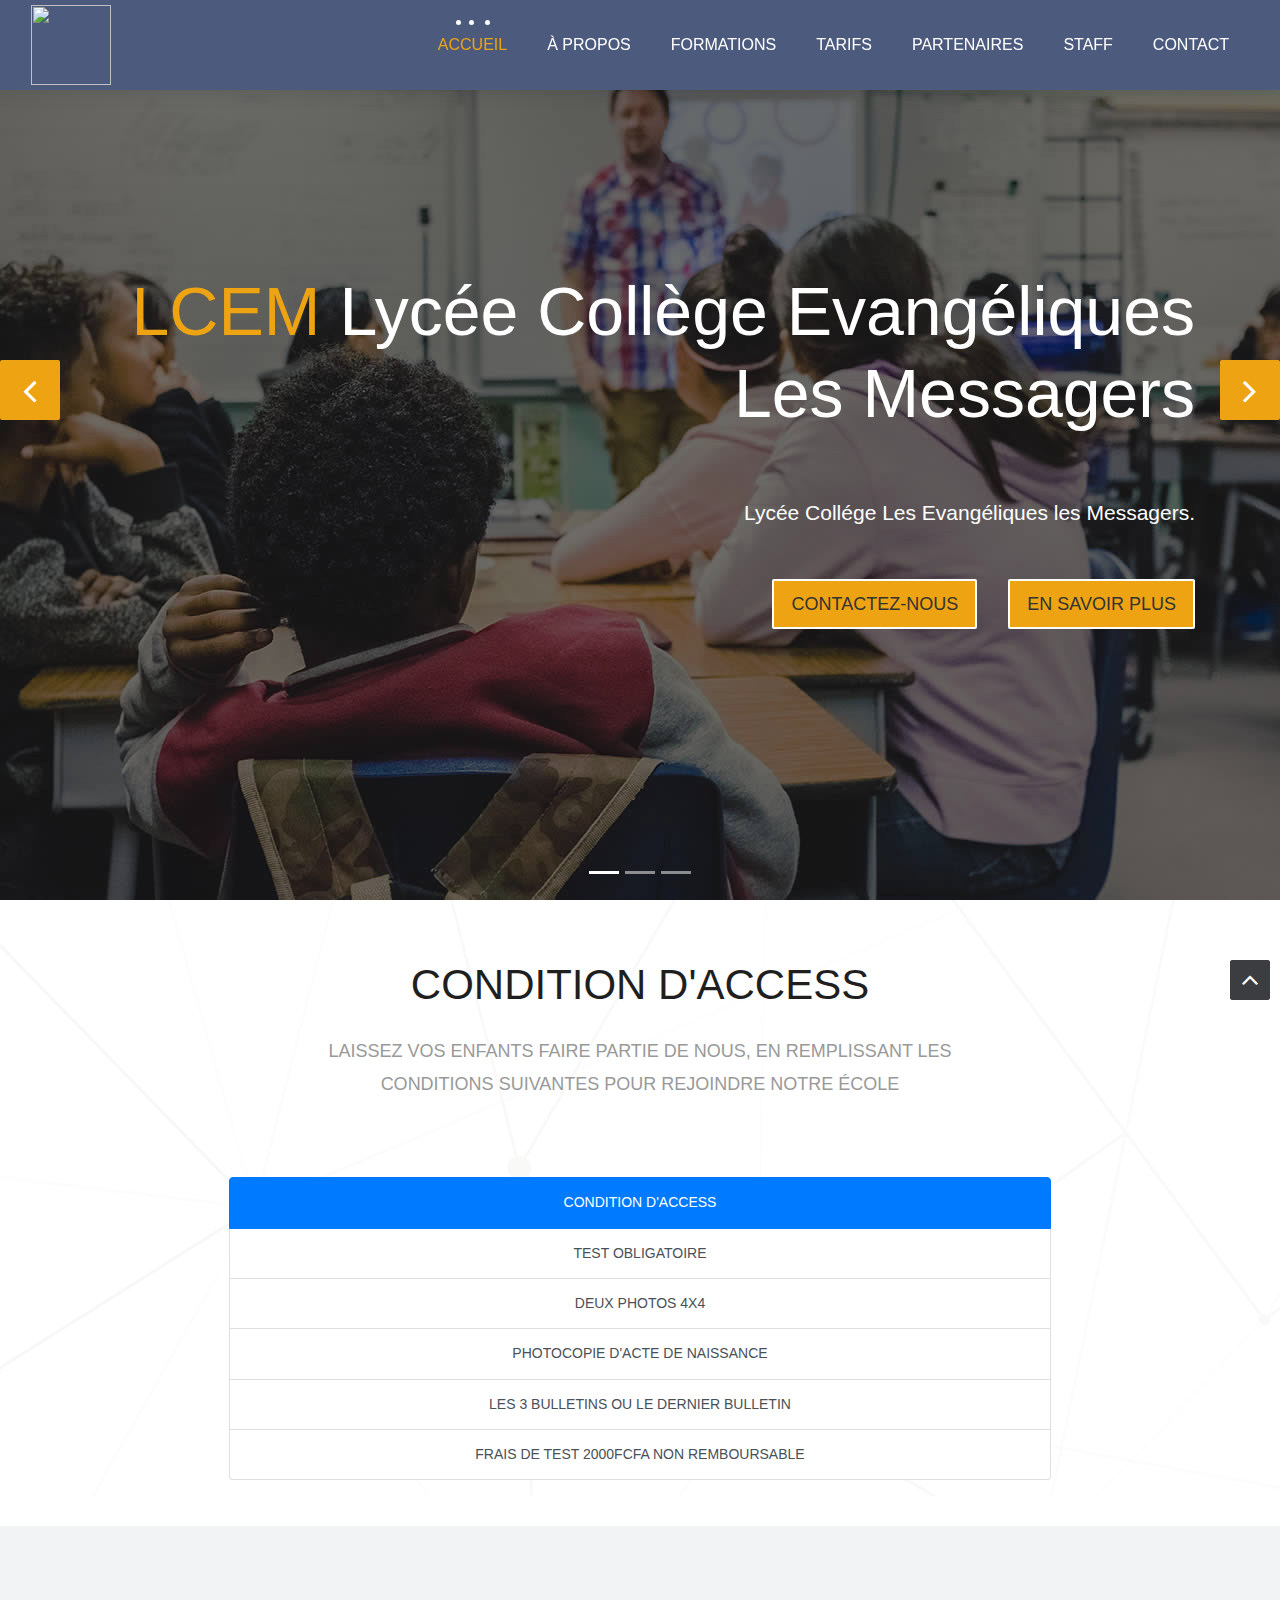
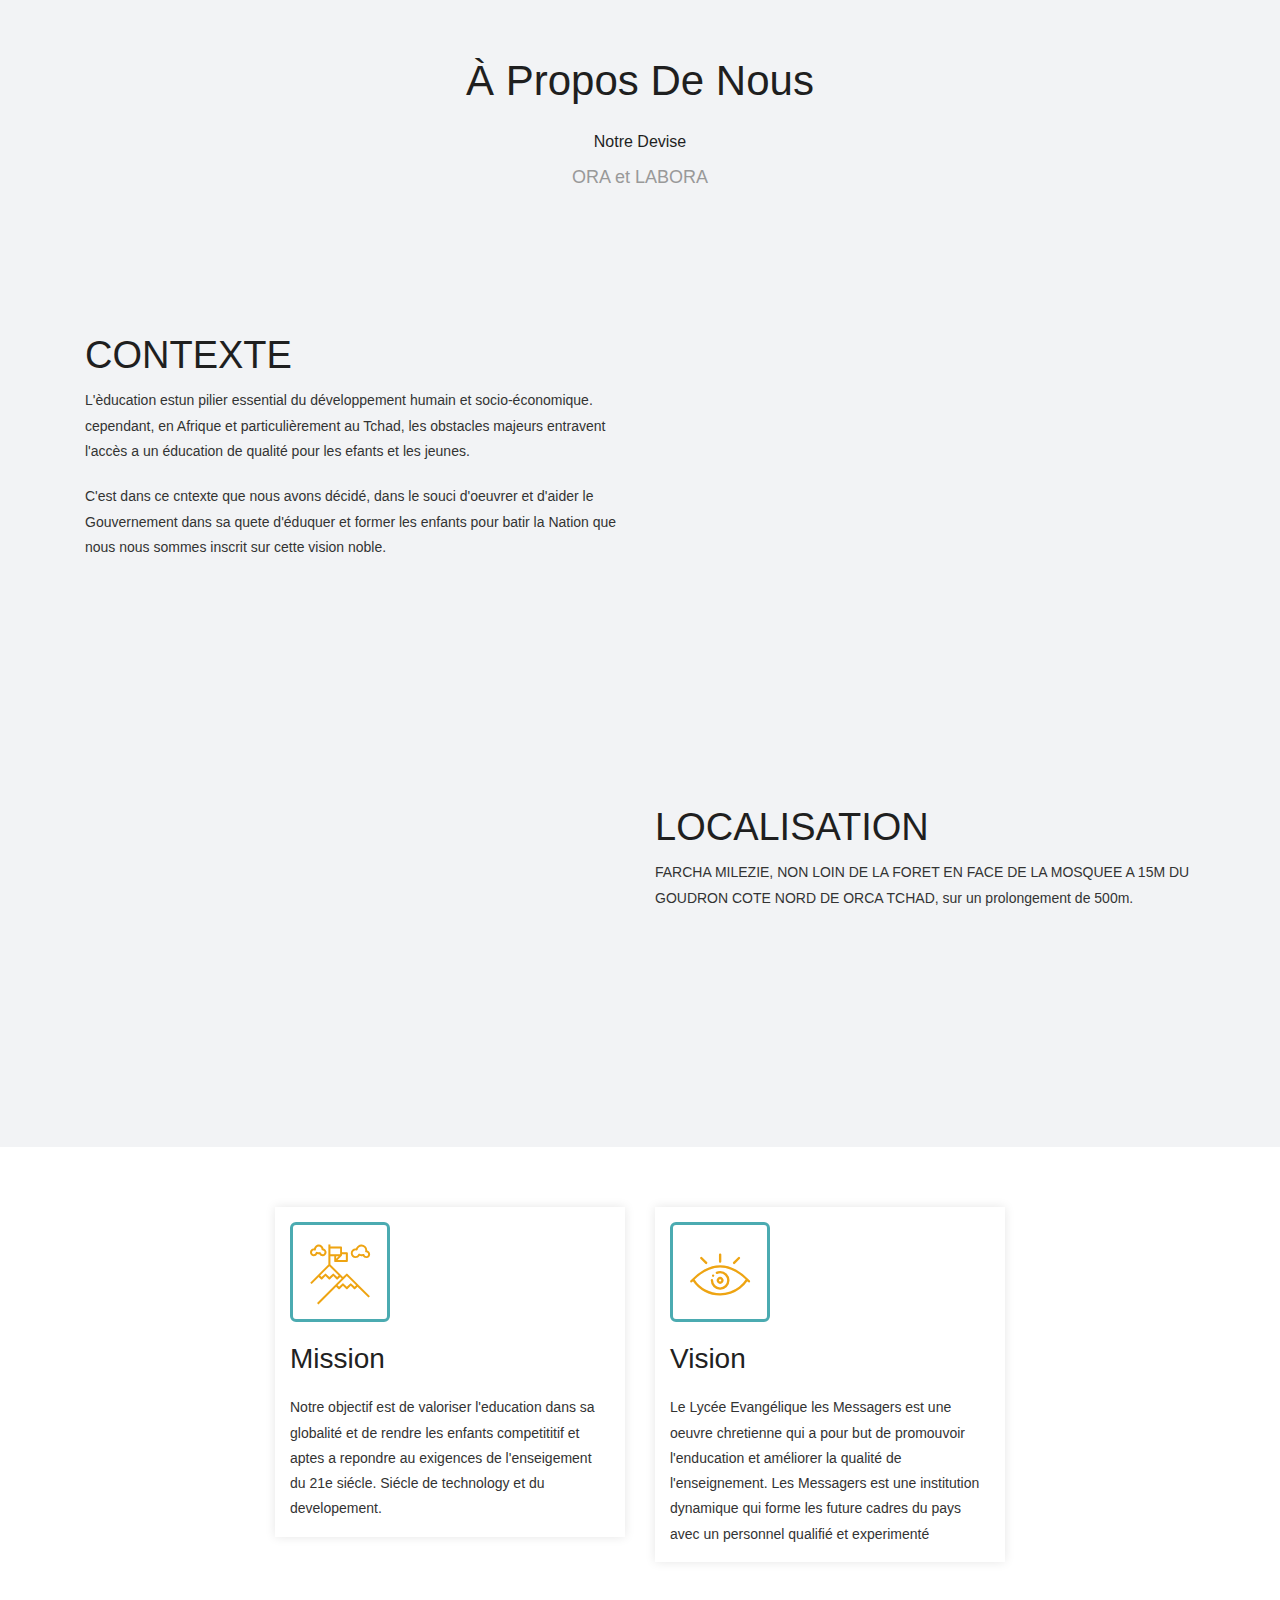
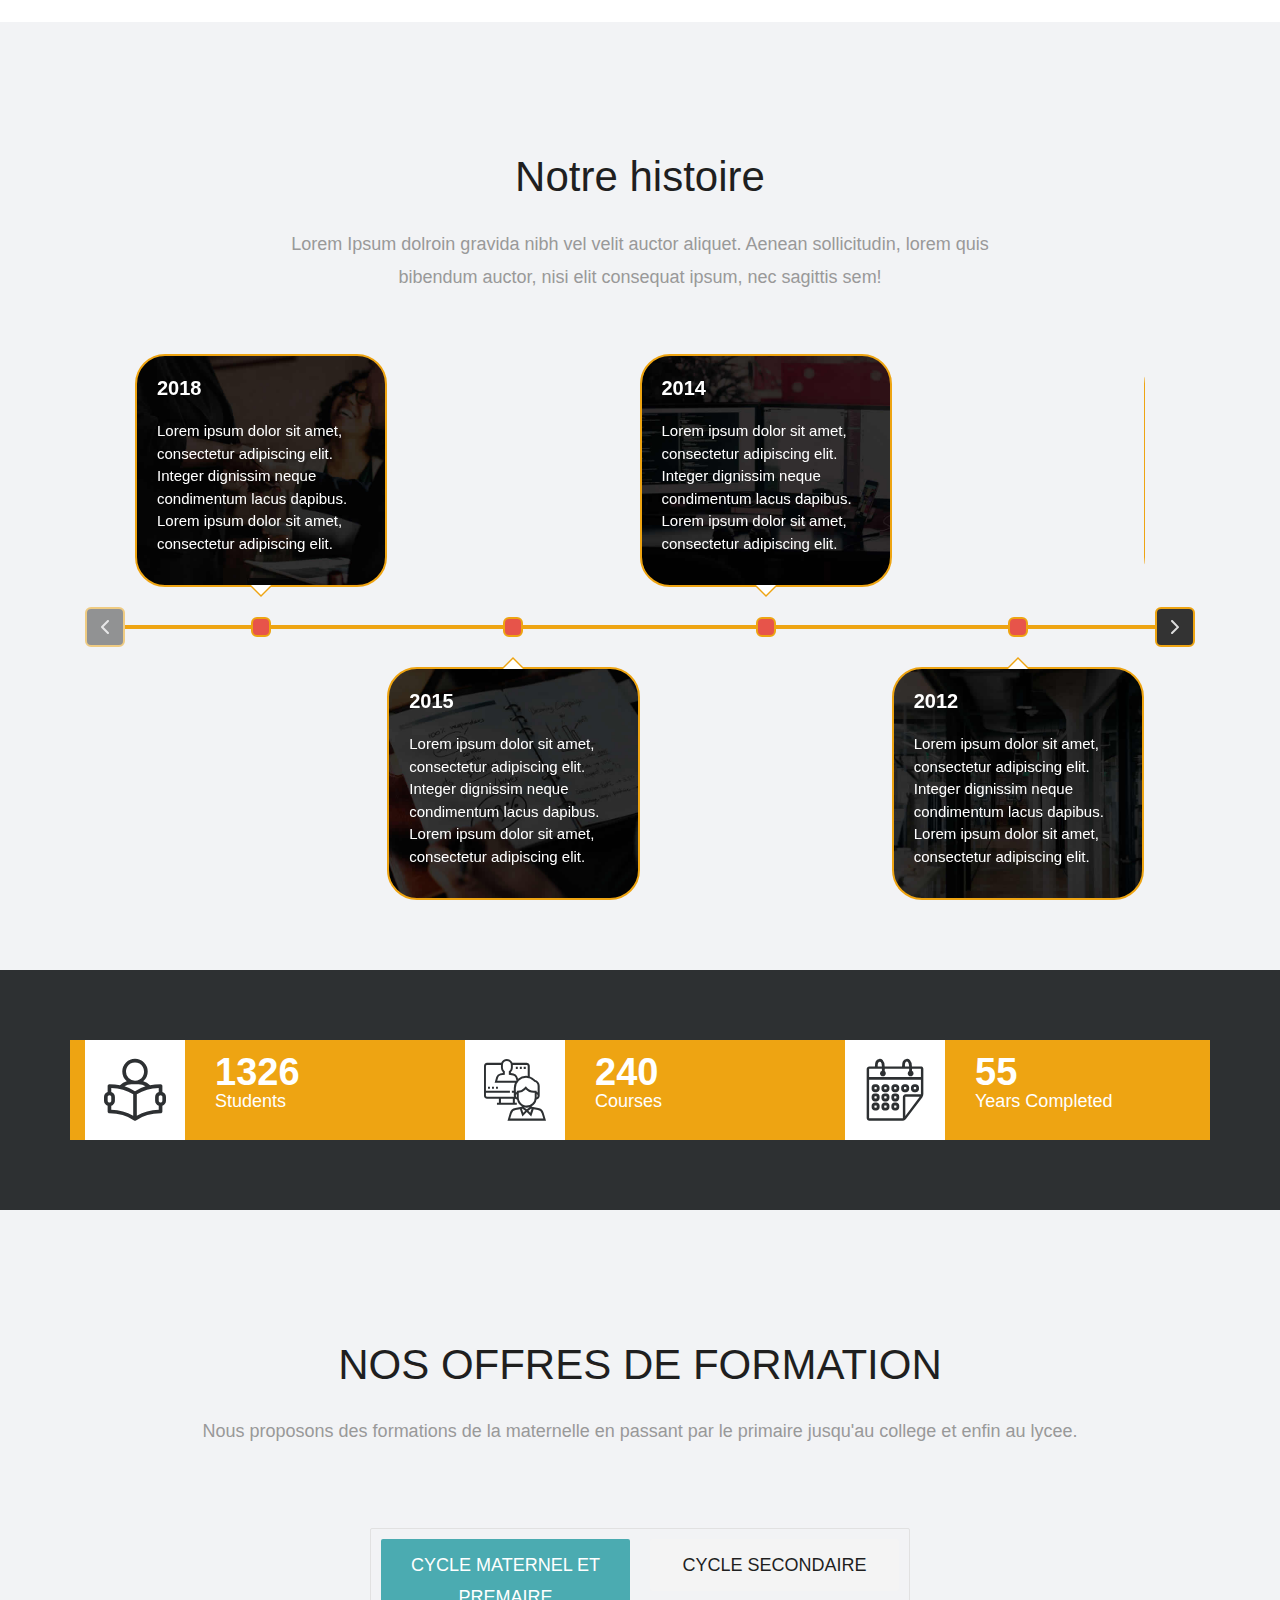
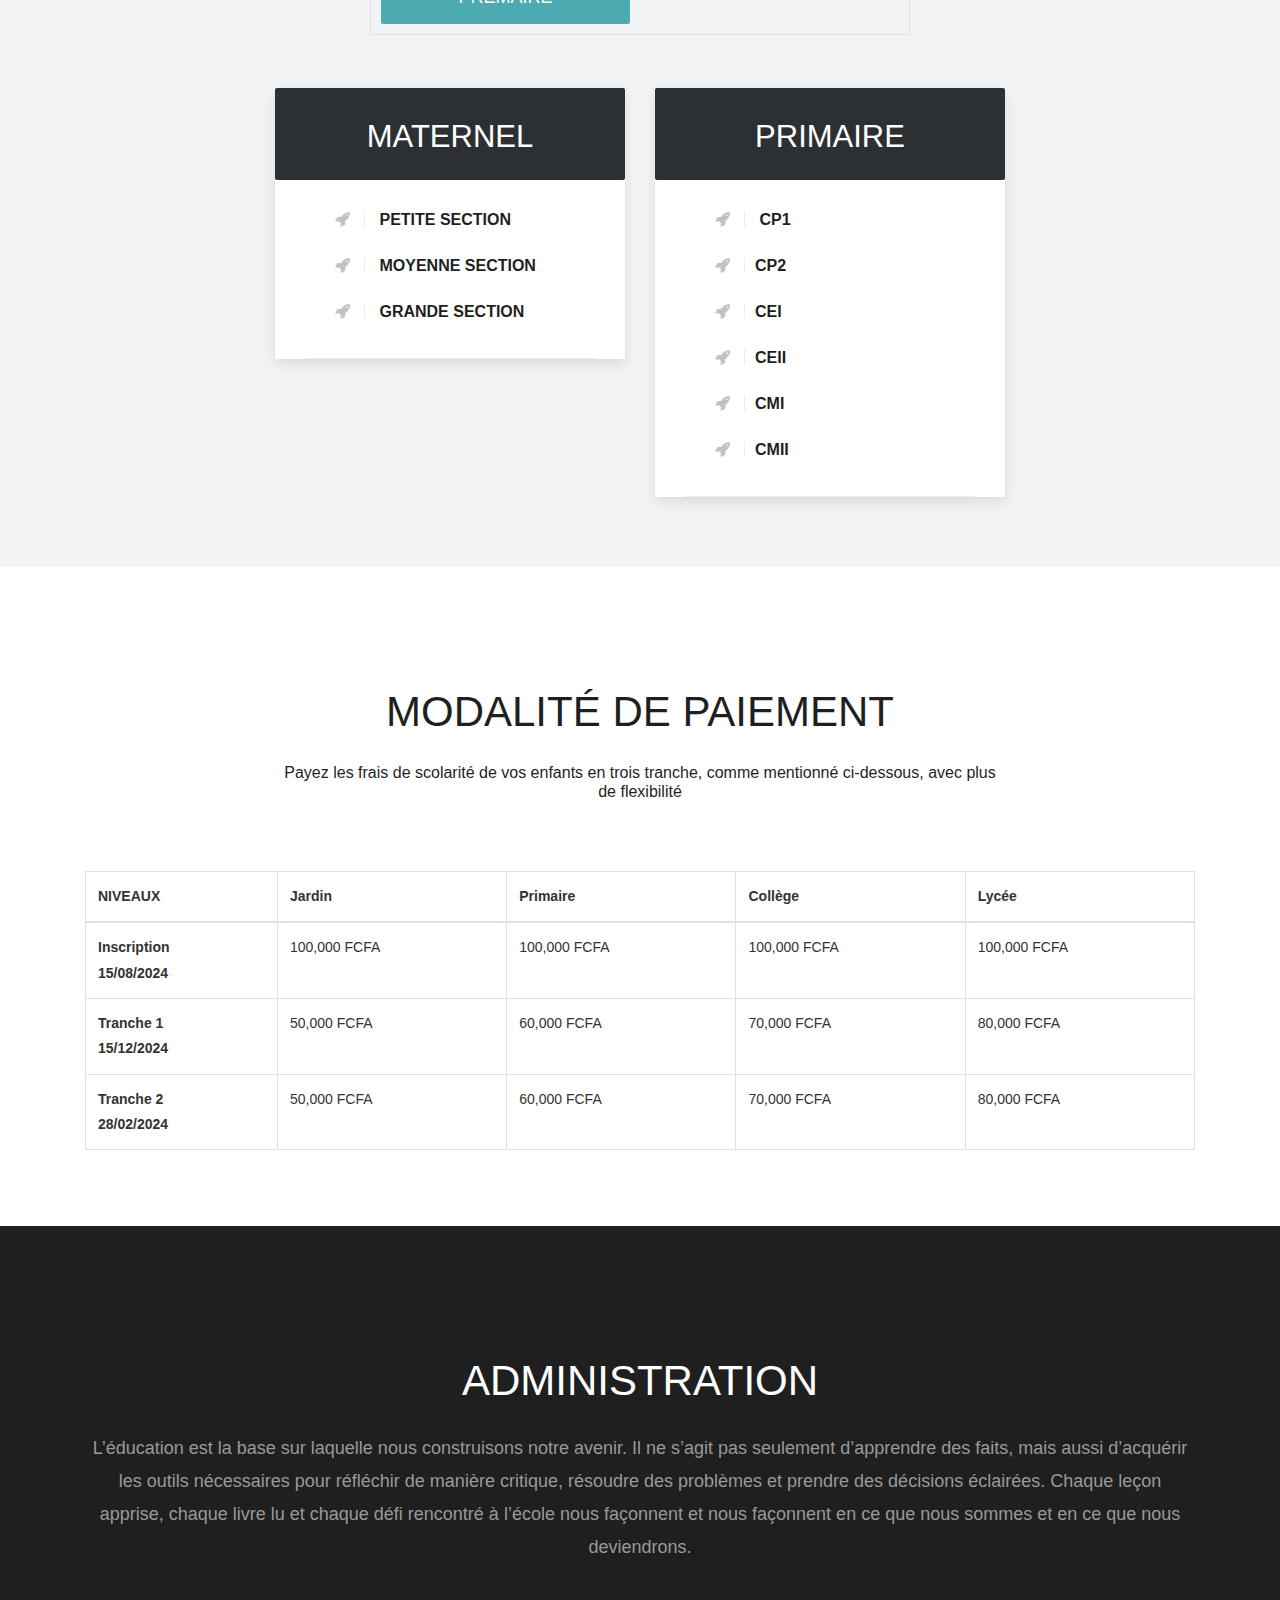
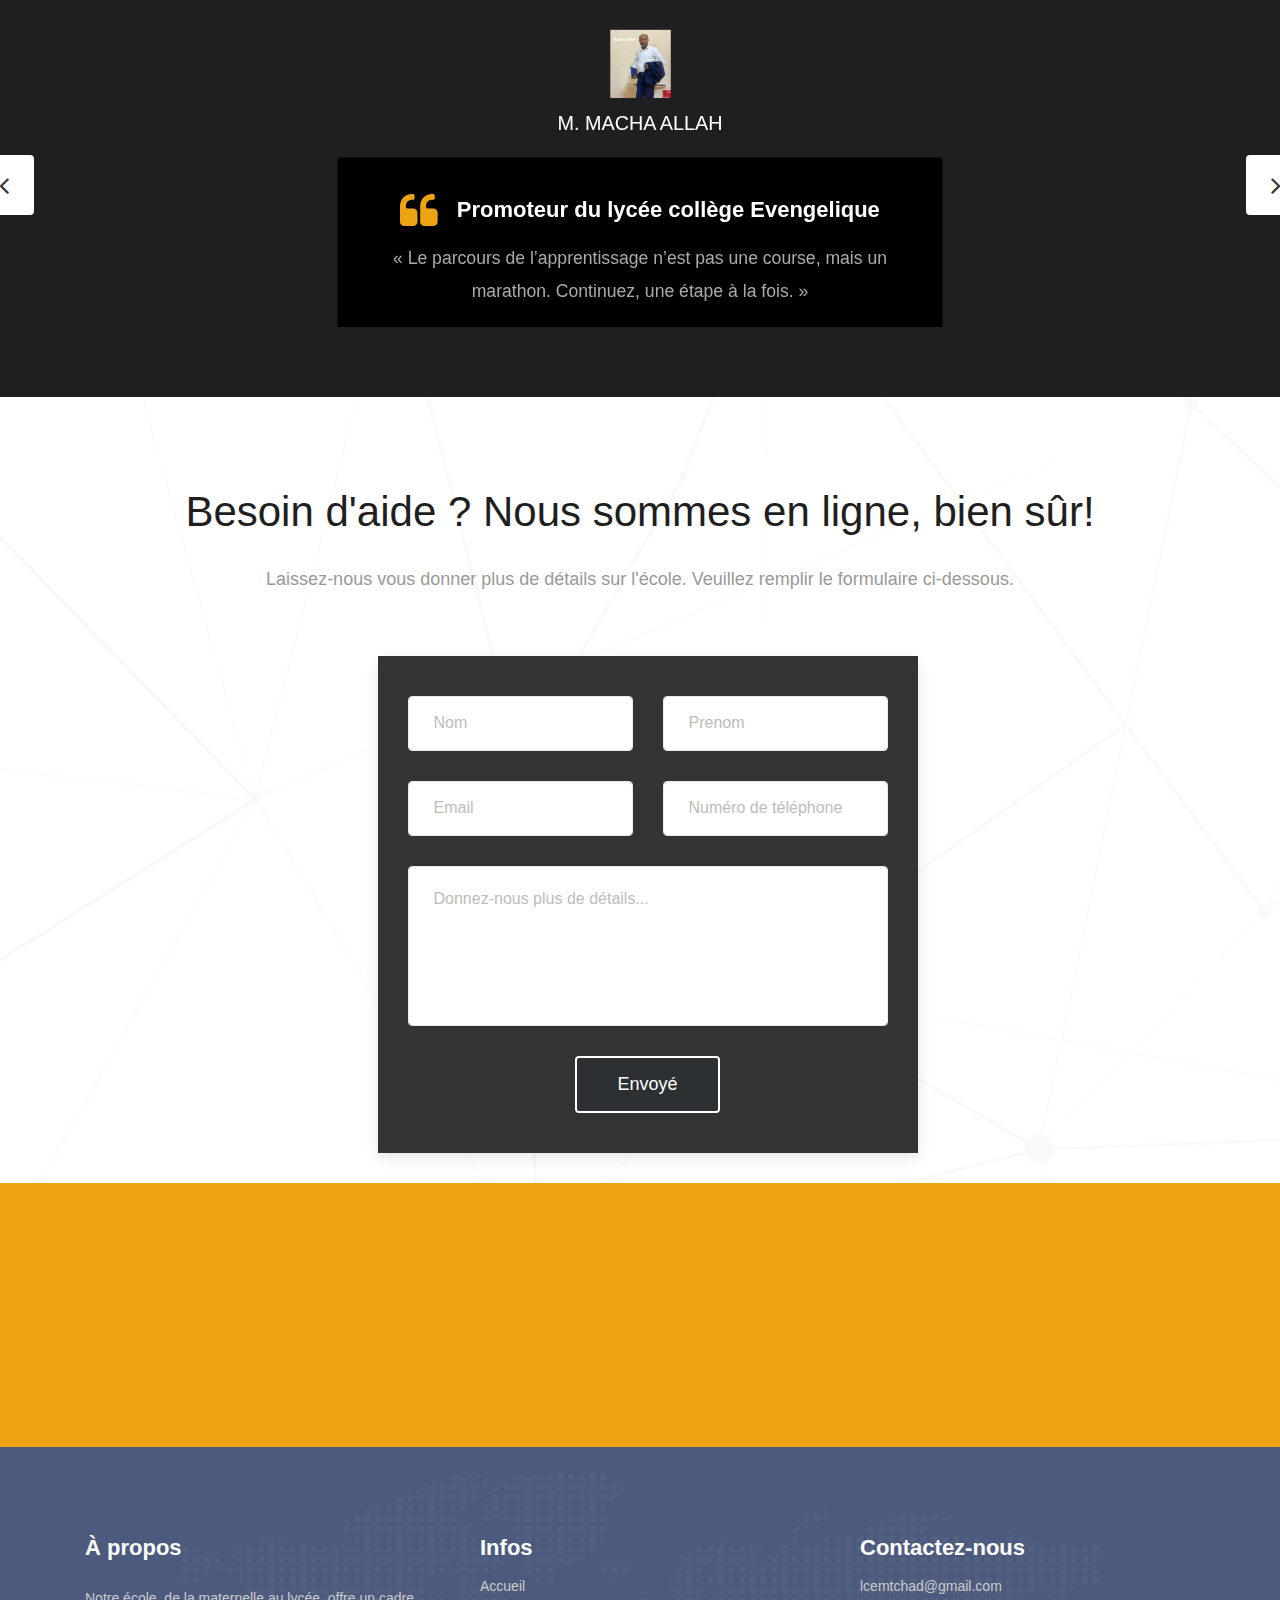
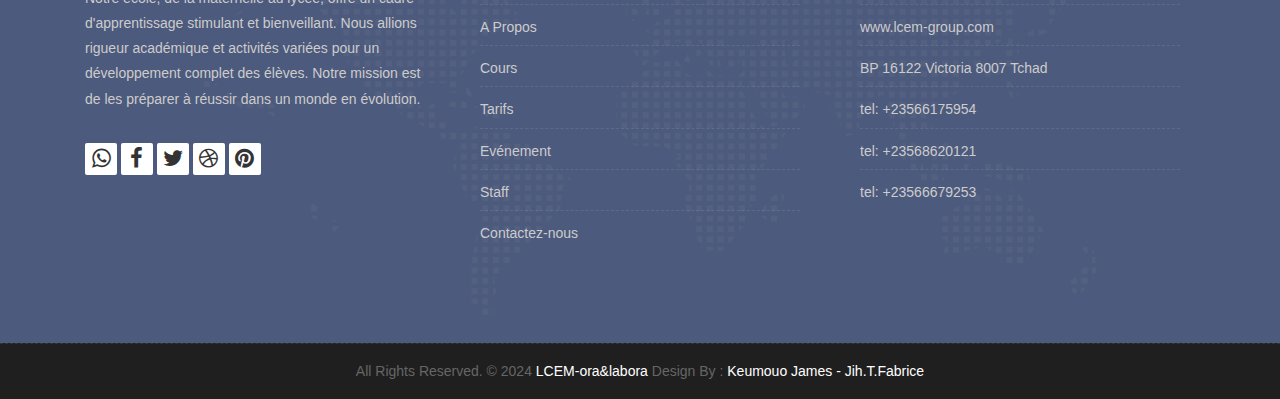
==== commit b8402ace: "update partenaire" ====
--- a/index.html
+++ b/index.html
@@ -1,6 +1,26 @@
 <!DOCTYPE html>
 <html lang="en">
-
+<head>
+
+    <!-- Google tag (gtag.js) -->
+<script async src="https://www.googletagmanager.com/gtag/js?id=G-86KZDXMZTB"></script>
+<script>
+  window.dataLayer = window.dataLayer || [];
+  function gtag(){dataLayer.push(arguments);}
+  gtag('js', new Date());
+
+  gtag('config', 'G-86KZDXMZTB');
+</script>
+
+<!-- Google tag (gtag.js) -->
+<script async src="https://www.googletagmanager.com/gtag/js?id=G-LF65BNQN6T"></script>
+<script>
+  window.dataLayer = window.dataLayer || [];
+  function gtag(){dataLayer.push(arguments);}
+  gtag('js', new Date());
+
+  gtag('config', 'G-LF65BNQN6T');
+</script>
 <!-- Basic -->
 <meta charset="utf-8">
 <meta http-equiv="X-UA-Compatible" content="IE=edge">
@@ -32,12 +52,8 @@
 <!-- Modernizer for Portfolio -->
 <script src="js/modernizer.js"></script>
 
-<!--[if lt IE 9]>
-      <script src="https://oss.maxcdn.com/libs/html5shiv/3.7.0/html5shiv.js"></script>
-      <script src="https://oss.maxcdn.com/libs/respond.js/1.4.2/respond.min.js"></script>
-    <![endif]-->
-
 </head>
+
 
 <body class="host_version">
 
@@ -70,7 +86,7 @@
                         <li class="nav-item">   <a class="nav-link"     href="#overviews"> À propos  </a></li>
                         <li class="nav-item ">  <a class="nav-link"     href="#formation">Formations  </a></li>
                         <li class="nav-item">   <a class="nav-link"     href="#tarif">Tarifs  </a></li>
-                        <li class="nav-item ">  <a class="nav-link"     href="#">Evénement  </a></li>
+                        <li class="nav-item ">  <a class="nav-link"     href="#partenaires">Partenaires  </a></li>
                         <li class="nav-item">   <a class="nav-link"     href="#Staff">Staff  </a></li>
                         <li class="nav-item">   <a class="nav-link"     href="#contact"> Contact </a></li>
                     </ul>
@@ -437,7 +453,7 @@
                             <div class="col-md-4">
                                 <div class="pricing-table pricing-table-highlighted">
                                     <div class="pricing-table-header grd1">
-                                        <h2> PRIEMAIRE</h2>
+                                        <h2> PRIMAIRE</h2>
                                         <!-- <h3>per month</h3> -->
                                     </div>
                                     <div class="pricing-table-space"></div>
@@ -717,26 +733,38 @@
     </div><!-- end section -->
     <!-- Contact us end -->
 
-    <div class="parallax section dbcolor">
+    <div id="partenaires" class="section dbcolor ">
         <div class="container">
-            <div class="row logos">
-                <div class="col-md-2 col-sm-2 col-xs-6 wow fadeInUp">
-                    <a href="#"><img src="images/logo_01.png" alt="" class="img-repsonsive"></a>
-                </div>
-                <div class="col-md-2 col-sm-2 col-xs-6 wow fadeInUp">
-                    <a href="#"><img src="images/logo_02.png" alt="" class="img-repsonsive"></a>
-                </div>
-                <div class="col-md-2 col-sm-2 col-xs-6 wow fadeInUp">
-                    <a href="#"><img src="images/logo_03.png" alt="" class="img-repsonsive"></a>
-                </div>
-                <div class="col-md-2 col-sm-2 col-xs-6 wow fadeInUp">
-                    <a href="#"><img src="images/logo_04.png" alt="" class="img-repsonsive"></a>
-                </div>
-                <div class="col-md-2 col-sm-2 col-xs-6 wow fadeInUp">
-                    <a href="#"><img src="images/logo_05.png" alt="" class="img-repsonsive"></a>
-                </div>
-                <div class="col-md-2 col-sm-2 col-xs-6 wow fadeInUp">
-                    <a href="#"><img src="images/logo_06.png" alt="" class="img-repsonsive"></a>
+            <div class="row ">
+                <div class="col-md-2 col-sm-2 col-xs-6 widget pt-4 clearfix wow fadeInUp ">
+                    <p href="#" class="logo-container icon_wrap_partenaire" data-title="ONASA">
+                        <img src="images/logo-(7).png" style="width: 110px; height: 100px; padding: 5px 15px 0px 5px;" alt="" class="img-responsive">
+                    </p>
+                </div>
+                <div class="col-md-2 col-sm-2 col-xs-6 widget pt-4 clearfix wow fadeInUp">
+                    <p href="#" class="logo-container icon_wrap_partenaire" data-title="Express Media Tchad">
+                        <img src="images/emt.png " style="width: 110px; height: 100px; padding: 5px 15px 0px 5px;" alt="" class="img-responsive">
+                    </p>
+                </div>
+                <div class="col-md-2 col-sm-2 col-xs-6 widget  pt-4 clearfix wow fadeInUp">
+                    <p href="#" class="logo-container icon_wrap_partenaire" data-title="CottonTchad">
+                        <img src="images/ct.png" style="width: 110px; height: 100px; padding: 5px 15px 0px 5px;" alt="" class="img-responsive">
+                    </p>
+                </div>
+                <div class="col-md-2 col-sm-2 col-xs-6 widget pt-4 clearfix wow fadeInUp">
+                    <p href="#" class="logo-container icon_wrap_partenaire" data-title="Groupe Sotel Tchad">
+                        <img src="images/gst.png" style="width: 110px; height: 100px; padding: 5px 15px 0px 5px;" alt="" class="img-responsive">
+                    </p>
+                </div>
+                <div class="col-md-2 col-sm-2 col-xs-6 widget pt-4 clearfix wow fadeInUp">
+                    <p class="logo-container icon_wrap_partenaire" data-title="Toumai air tchad">
+                        <img src="images/tat.png" style="width: 110px; height: 100px; padding: 5px 15px 0px 5px;" alt="" class="img-responsive">
+                    </p>
+                </div>
+                <div class="col-md-2 col-sm-2 col-xs-6 widget pt-4 clearfix wow fadeInUp">
+                    <p class="logo-container icon_wrap_partenaire" data-title="Banque de l'habitat du tchad">
+                        <img src="images/bht.png" style="width: 110px; height: 100px; padding: 5px 15px 0px 5px;" alt="" class="img-responsive">
+                    </p>
                 </div>
             </div><!-- end row -->
         </div><!-- end container -->
@@ -757,8 +785,8 @@
                             <div style="height: 15px;"></div>
                         <div class="footer-right">
                             <ul class="footer-links-soi">
+                                <li><a href="https://wa.link/m27660"><i class="fa fa-whatsapp"></i></a></li>
                                 <li><a href="#"><i class="fa fa-facebook"></i></a></li>
-                                <li><a href="#"><i class="fa fa-github"></i></a></li>
                                 <li><a href="#"><i class="fa fa-twitter"></i></a></li>
                                 <li><a href="#"><i class="fa fa-dribbble"></i></a></li>
                                 <li><a href="#"><i class="fa fa-pinterest"></i></a></li>
@@ -791,12 +819,13 @@
                         </div>
 
                         <ul class="footer-links">
-                            <li><a href="mailto:#">lcem@gmail.com</a></li>
+                            <li><a href="mailto:lcemtchad@gmail.com">lcemtchad@gmail.com</a></li>
                             <li><a href="#">www.lcem-group.com</a></li>
-                            <li>PO Box 16122  Victoria 8007 Tchad</li>
-                            <li>+235 66175954</li>
-                            <li>+235 68620121</li>
-                            <li>+235 66679253</li>                        </ul><!-- end links -->
+                            <li>BP 16122 Victoria 8007 Tchad</li>
+                            <li> <a href="tel:+23566175954"></a> tel: +23566175954</li>
+                            <li> <a href="tel:+23568620121"></a>tel: +23568620121</li>
+                            <li><a href="tel:+23566679253"></a>tel: +23566679253</li>                     
+                       </ul><!-- end links -->
                     </div><!-- end clearfix -->
                 </div><!-- end col -->
 
--- a/style.css
+++ b/style.css
@@ -1322,6 +1322,33 @@
     width: 100%;
     opacity: 0.3;
 }
+.logo-container {
+    position: relative;
+    display: inline-block;
+    margin: 15px
+}
+
+.logo-container:before {
+    content: attr(data-title);
+    position: absolute;
+    top: -30px;
+    left: 50%;
+    transform: translateX(-50%);
+    background-color: #333;
+    color: #fff;
+    padding: 5px 10px;
+    border-radius: 5px;
+    font-size: 12px;
+    opacity: 0;
+    visibility: hidden;
+    transition: opacity 0.3s, visibility 0.3s;
+    white-space: nowrap;
+}
+
+.logo-container:hover:before {
+    opacity: 1;
+    visibility: visible;
+}
 
 .logos img:hover {
     opacity: 1;
@@ -2759,6 +2786,16 @@
     padding: 0 !important;
     border: 0 !important;
 }
+.icon_wrap_partenaire {
+    background-color: none;
+    width: 100px;
+    height: 100px;
+    display: block;
+    margin: 0 auto;
+    text-align: center;
+    padding: 0 !important;
+    border: 0 !important;
+}
 
 .stat-wrap h3 {
     font-size: 18px;
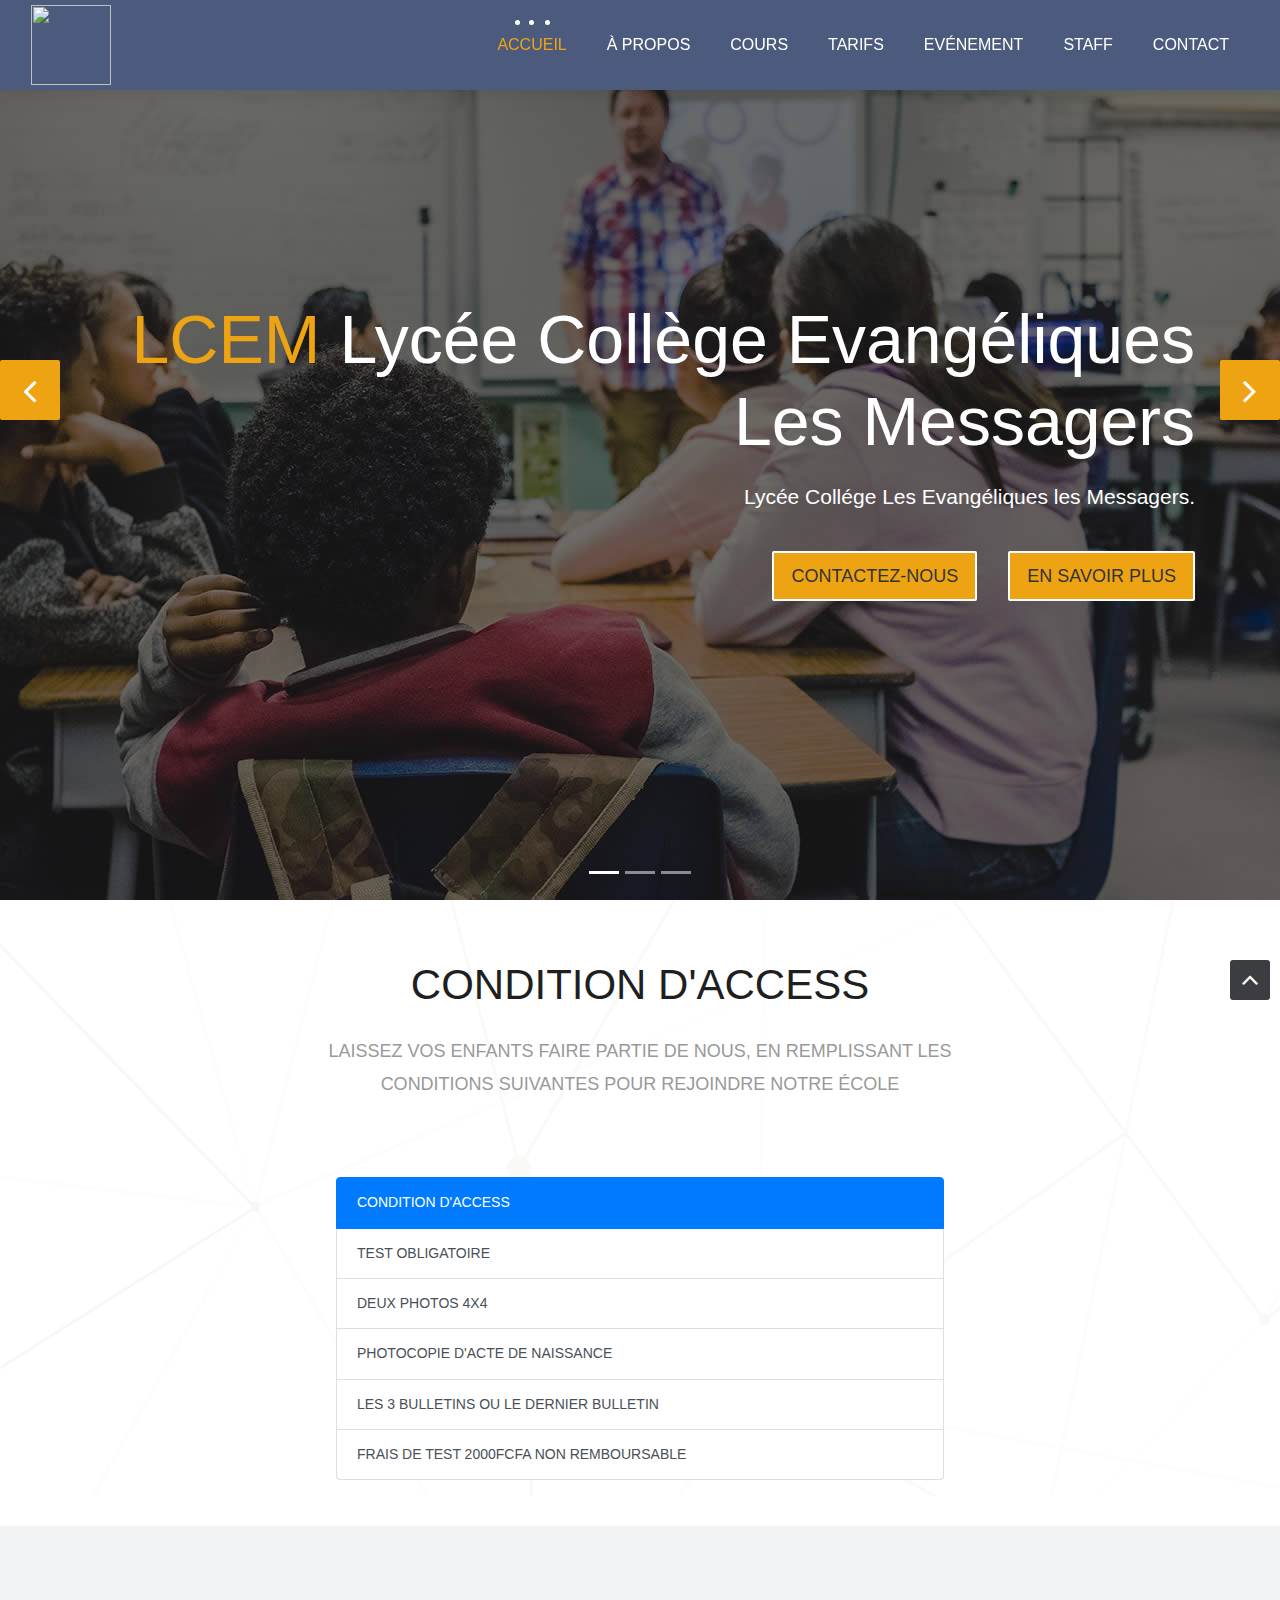
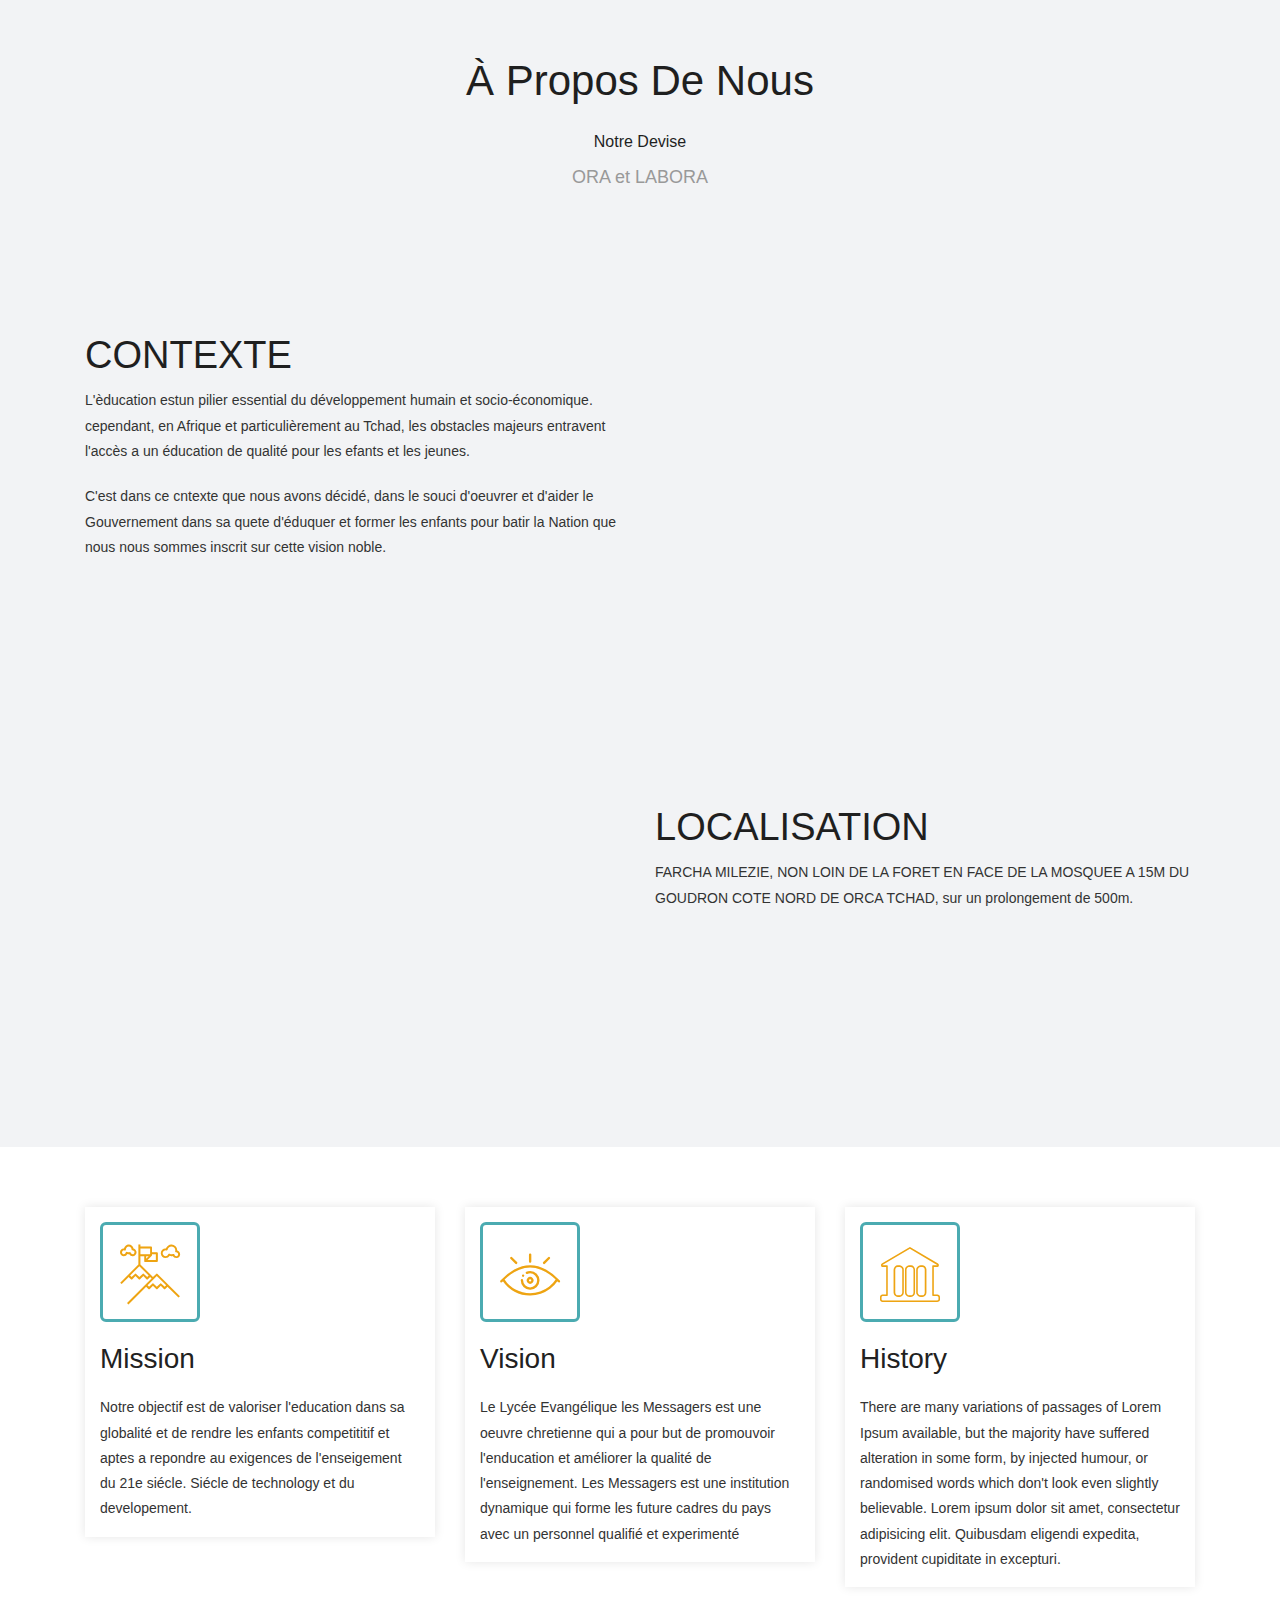
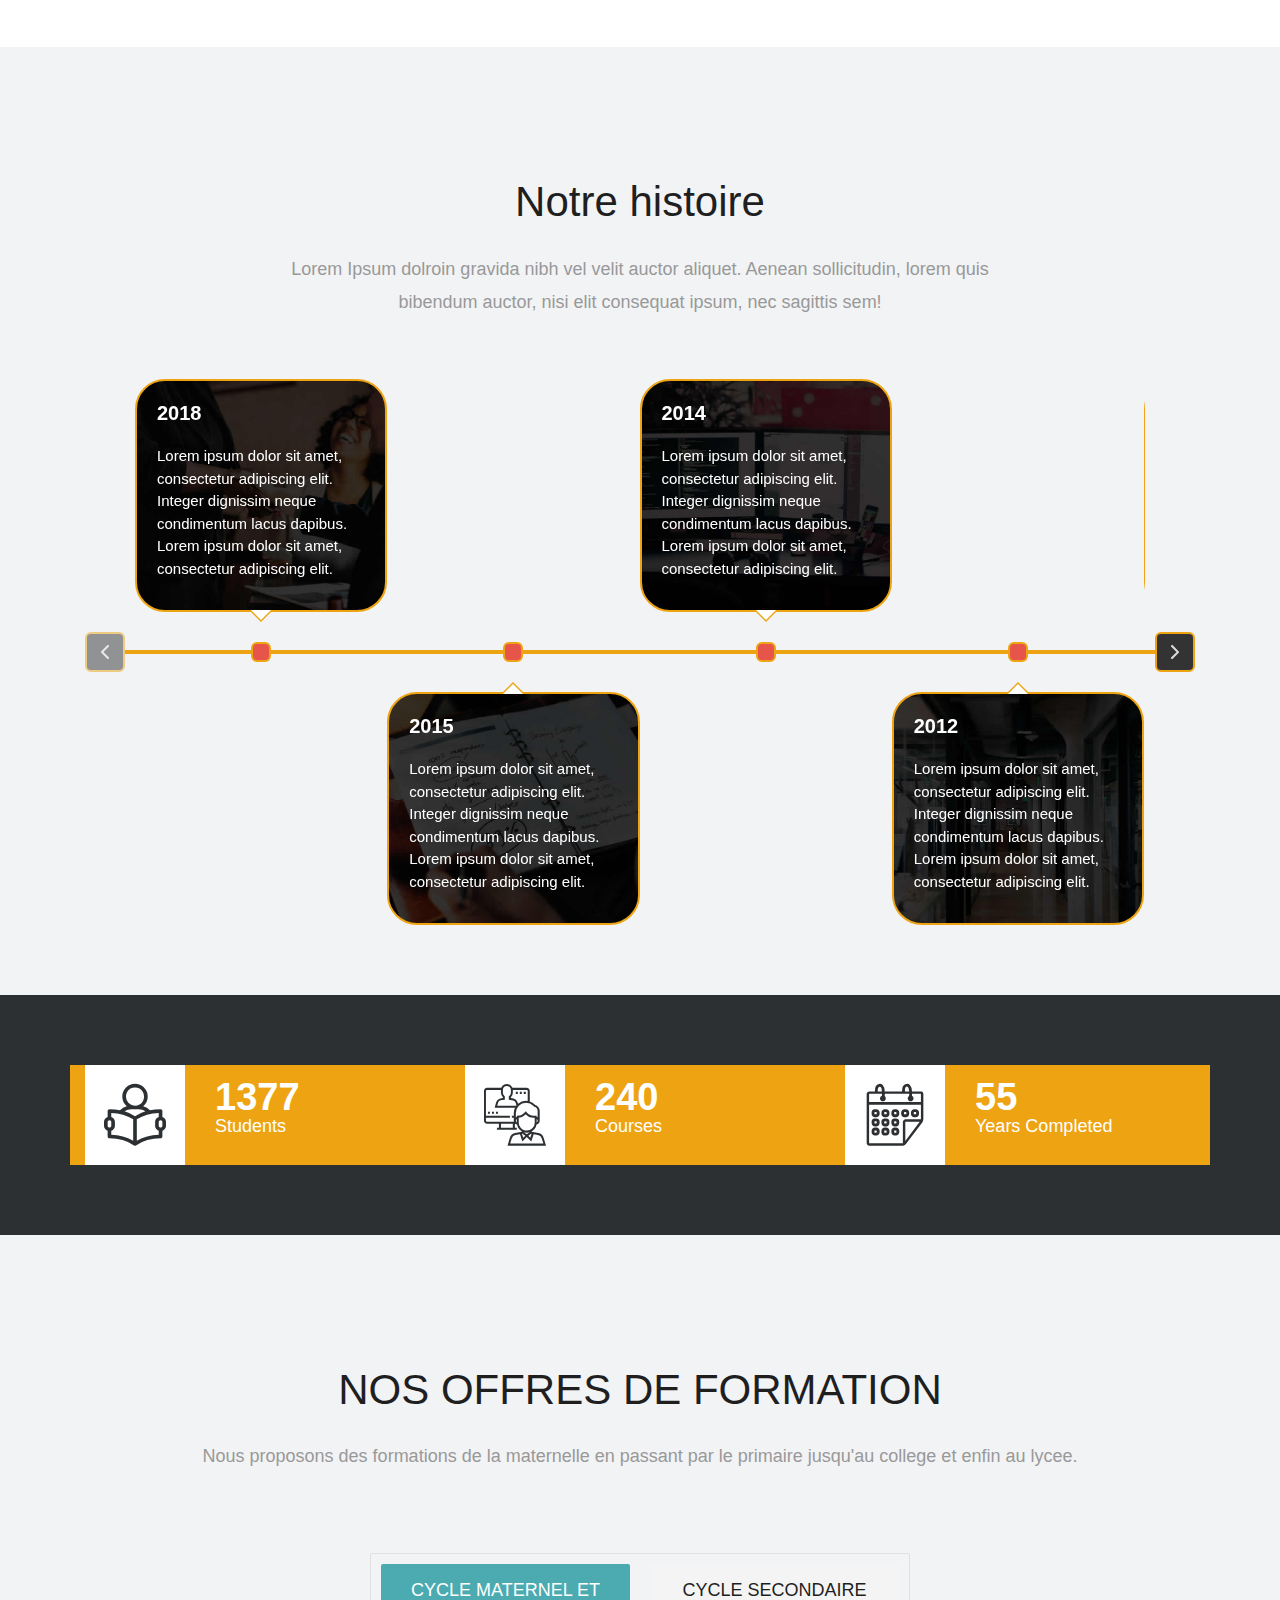
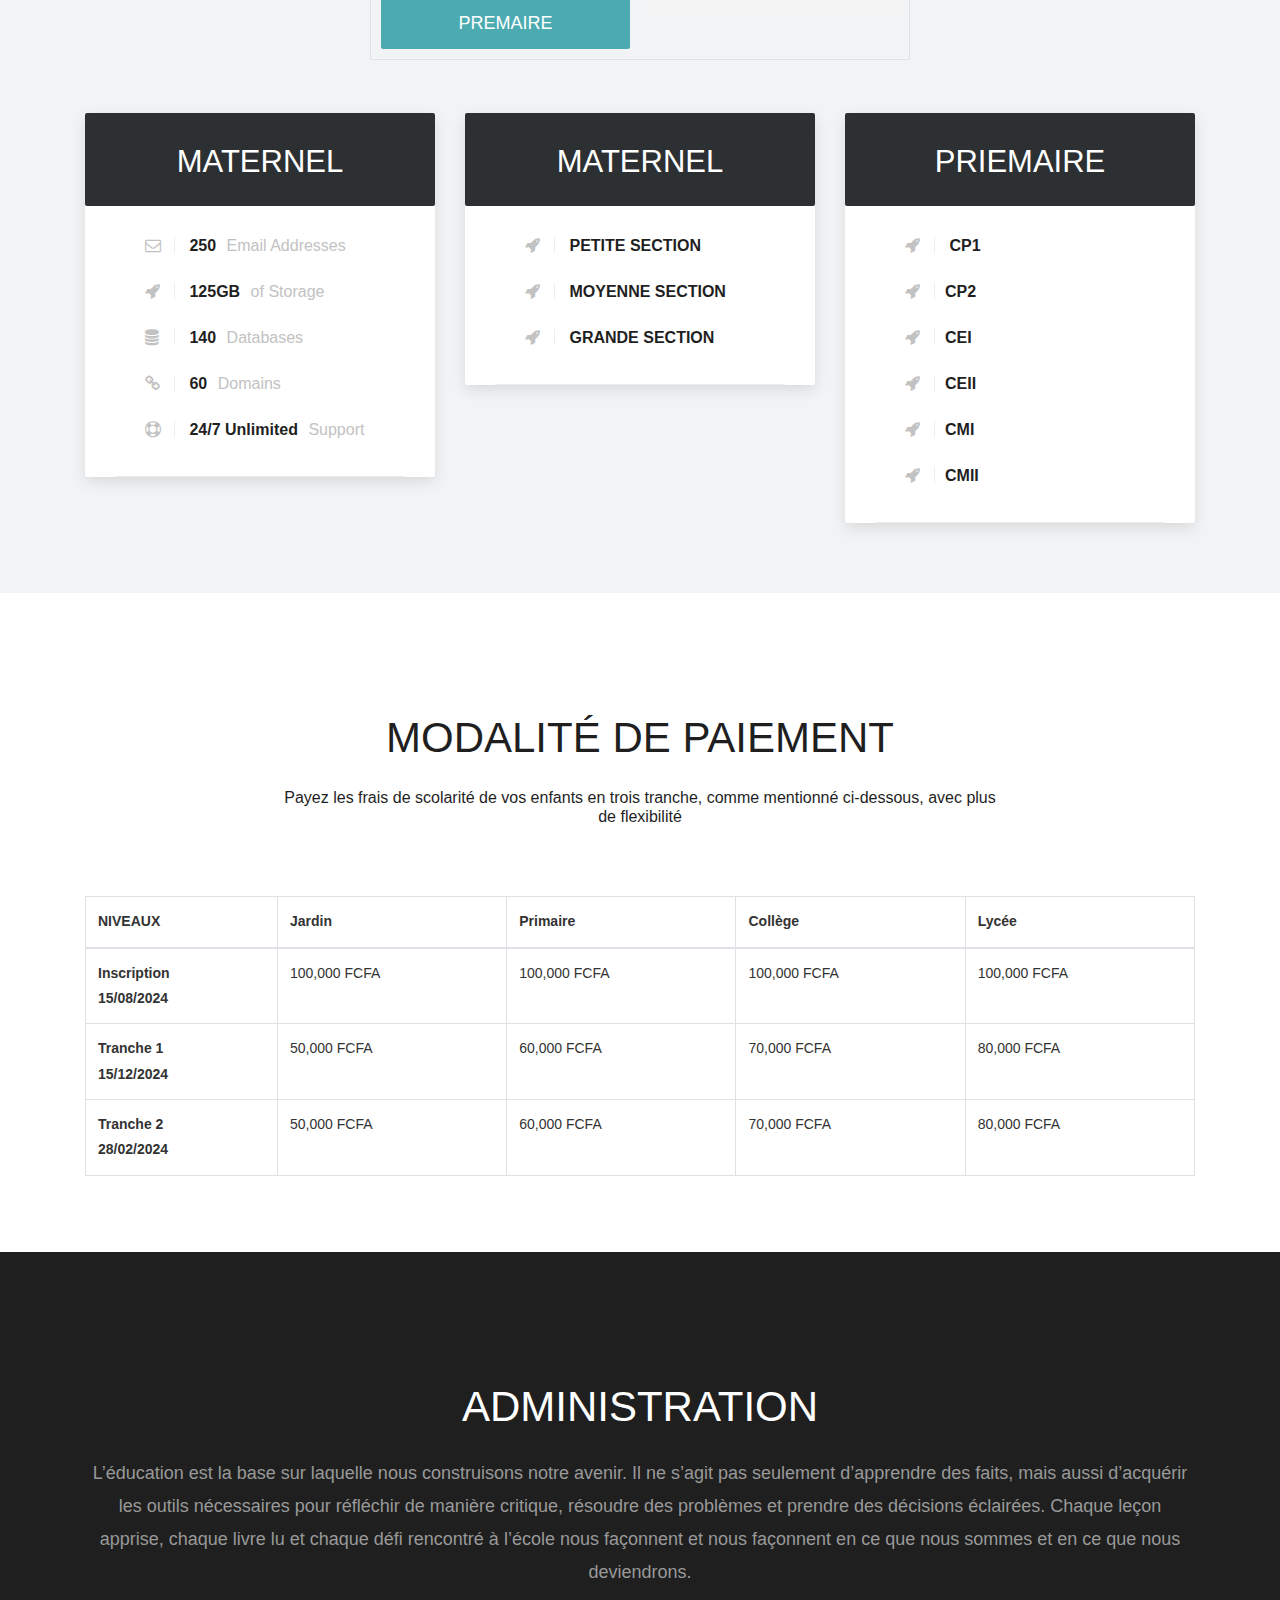
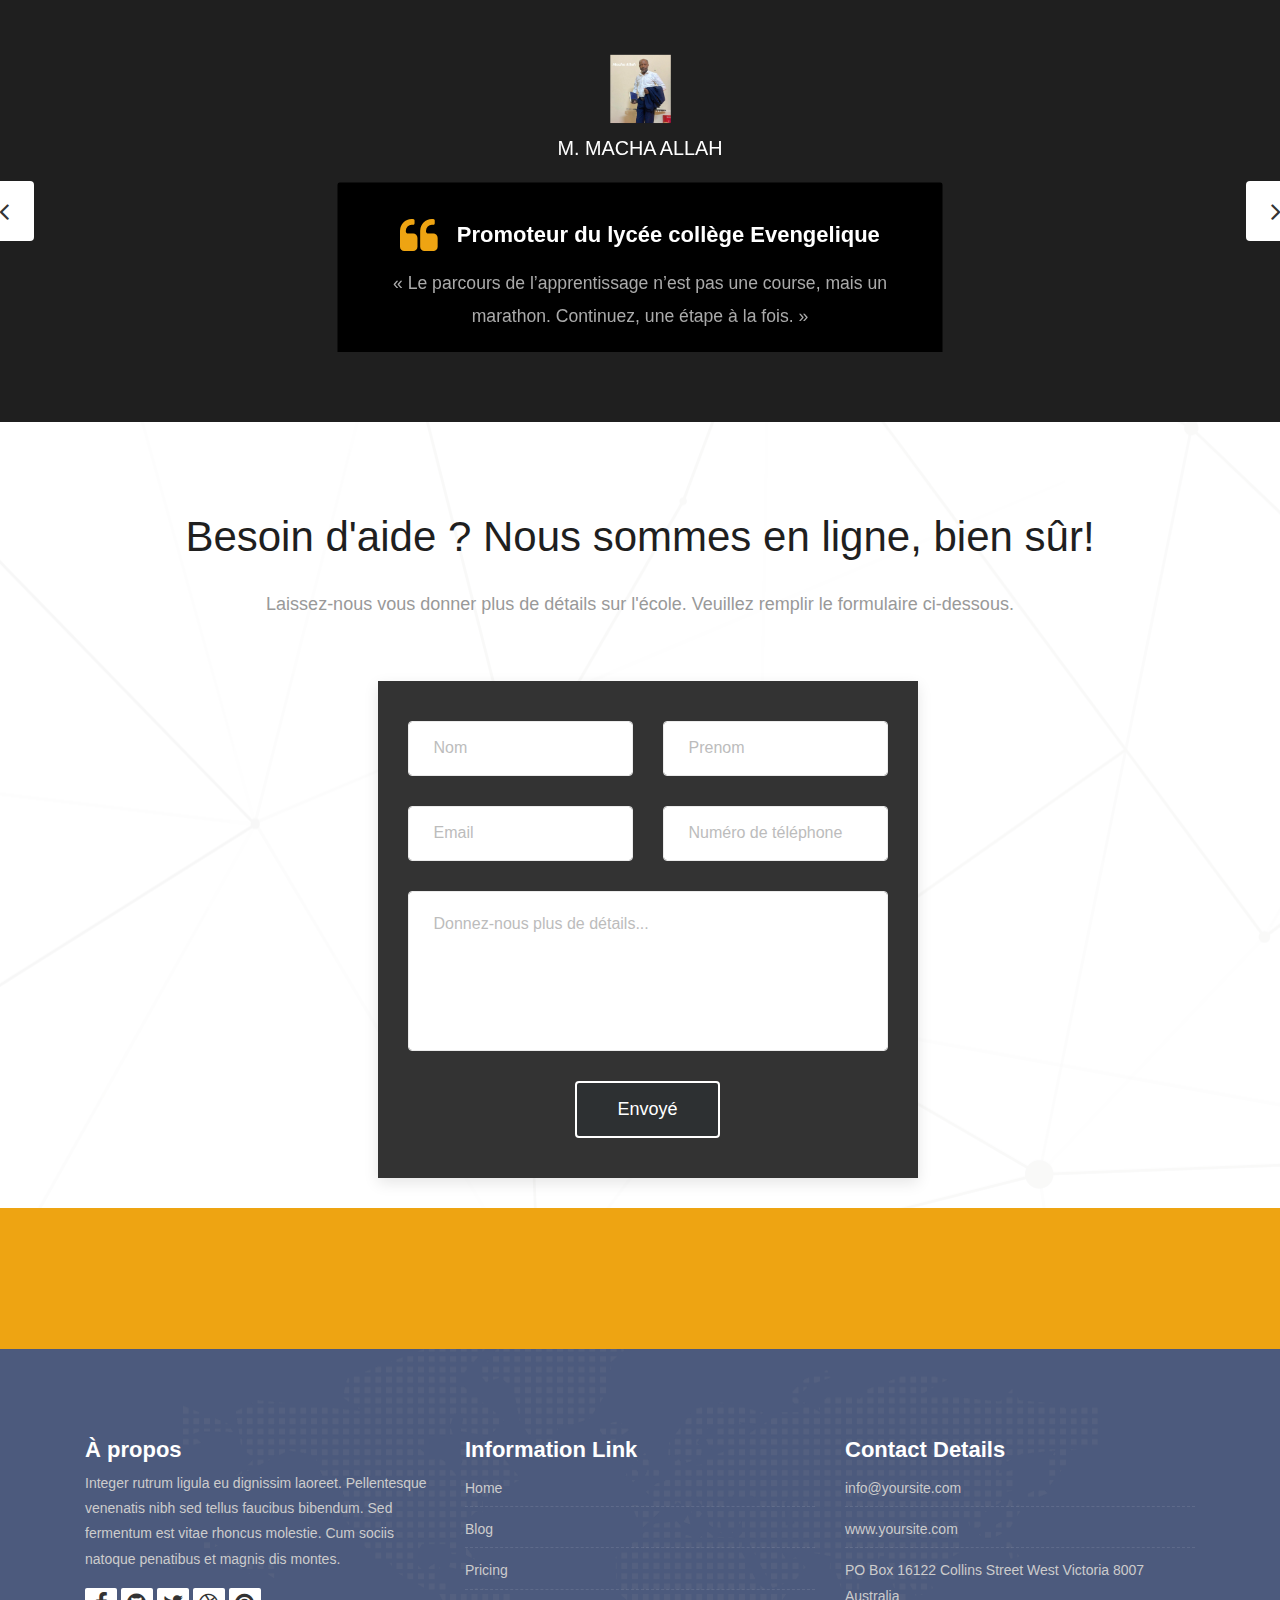
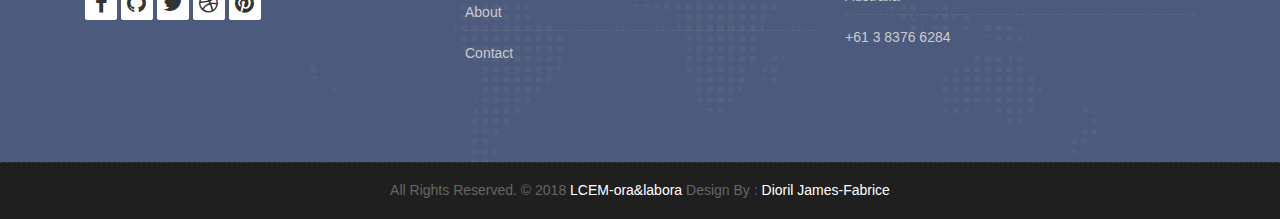
==== commit b2960b77: "php for the contact" ====
--- a/index.html
+++ b/index.html
@@ -1,26 +1,6 @@
 <!DOCTYPE html>
 <html lang="en">
-<head>
-
-    <!-- Google tag (gtag.js) -->
-<script async src="https://www.googletagmanager.com/gtag/js?id=G-86KZDXMZTB"></script>
-<script>
-  window.dataLayer = window.dataLayer || [];
-  function gtag(){dataLayer.push(arguments);}
-  gtag('js', new Date());
-
-  gtag('config', 'G-86KZDXMZTB');
-</script>
-
-<!-- Google tag (gtag.js) -->
-<script async src="https://www.googletagmanager.com/gtag/js?id=G-LF65BNQN6T"></script>
-<script>
-  window.dataLayer = window.dataLayer || [];
-  function gtag(){dataLayer.push(arguments);}
-  gtag('js', new Date());
-
-  gtag('config', 'G-LF65BNQN6T');
-</script>
+
 <!-- Basic -->
 <meta charset="utf-8">
 <meta http-equiv="X-UA-Compatible" content="IE=edge">
@@ -52,8 +32,12 @@
 <!-- Modernizer for Portfolio -->
 <script src="js/modernizer.js"></script>
 
+<!--[if lt IE 9]>
+      <script src="https://oss.maxcdn.com/libs/html5shiv/3.7.0/html5shiv.js"></script>
+      <script src="https://oss.maxcdn.com/libs/respond.js/1.4.2/respond.min.js"></script>
+    <![endif]-->
+
 </head>
-
 
 <body class="host_version">
 
@@ -84,9 +68,9 @@
                     <ul class="navbar-nav ml-auto">
                         <li class="nav-item active"><a class="nav-link" href="#Accueil">Accueil  </a></li>
                         <li class="nav-item">   <a class="nav-link"     href="#overviews"> À propos  </a></li>
-                        <li class="nav-item ">  <a class="nav-link"     href="#formation">Formations  </a></li>
-                        <li class="nav-item">   <a class="nav-link"     href="#tarif">Tarifs  </a></li>
-                        <li class="nav-item ">  <a class="nav-link"     href="#partenaires">Partenaires  </a></li>
+                        <li class="nav-item ">  <a class="nav-link"     href="#cours">Cours  </a></li>
+                        <li class="nav-item">   <a class="nav-link"     href="#plan">Tarifs  </a></li>
+                        <li class="nav-item ">  <a class="nav-link"     href="#evenement">Evénement  </a></li>
                         <li class="nav-item">   <a class="nav-link"     href="#Staff">Staff  </a></li>
                         <li class="nav-item">   <a class="nav-link"     href="#contact"> Contact </a></li>
                     </ul>
@@ -113,9 +97,7 @@
                                 <div class="col-md-12 col-sm-12 text-right">
                                     <div class="big-tagline">
                                         <h2><strong>LCEM </strong>Lycée Collège Evangéliques les Messagers</h2>
-                                        <div style="height: 45px;"></div>
                                         <p class="lead">Lycée Collége Les Evangéliques les Messagers. </p>
-                                        <div style="height: 12px;"></div>
                                         <a href="#" class="hover-btn-new"><span>Contactez-nous</span></a>
                                         &nbsp;&nbsp;&nbsp;&nbsp;&nbsp;&nbsp;
                                         <a href="#" class="hover-btn-new"><span>En savoir plus</span></a>
@@ -135,10 +117,8 @@
                                     <div class="big-tagline">
                                         <h2 data-animation="animated zoomInRight">LCEM <strong>Lycée Collège
                                                 Evangéliques les Messagers</strong></h2>
-                                                <div style="height: 45px;"></div>
                                         <p class="lead" data-animation="animated fadeInLeft">Lycée Collége Les
                                             Evangéliques les Messagers </p>
-                                        <div style="height: 12px;"></div>
                                         <a href="#" class="hover-btn-new"><span>Contactez-nous</span></a>
                                         &nbsp;&nbsp;&nbsp;&nbsp;&nbsp;&nbsp;
                                         <a href="#" class="hover-btn-new"><span>En savoir plus</span></a>
@@ -156,10 +136,9 @@
                             <div class="row">
                                 <div class="col-md-12 col-sm-12 text-center">
                                     <div class="big-tagline">
-                                        <div style="height: 50px;"></div>
                                         <h2 data-animation="animated zoomInRight"><strong>LYCEE</strong> COLLEGE</h2>
-                                        <div style="height: 20px;"></div>
-                                        <p class="lead" data-animation="animated fadeInLeft">Donnons un avenir radieux à nos enfants, le futur de demain</p>
+                                        <p class="lead" data-animation="animated fadeInLeft"> Du primaire au secondaire,
+                                            donnons un avenir radieux à nos enfants, le futur de demain</p>
                                         <a href="#" class="hover-btn-new"><span>Contactez-nous</span></a>
                                         &nbsp;&nbsp;&nbsp;&nbsp;&nbsp;&nbsp;
                                         <a href="#" class="hover-btn-new"><span>En savoir plus</span></a>
@@ -195,8 +174,8 @@
             </div>
 
         </div>
-        <div class="d-flex align-items-center text-center text-sm justify-content-center">
-            <div class="col-md-8 list-group p-3">
+        <div class="d-flex align-items-center justify-content-center">
+            <div class="list-group w-50 p-3">
                     <li class="list-group-item list-group-item-action active">
                         CONDITION D'ACCESS
                     </li>
@@ -269,8 +248,6 @@
     <div class="hmv-box">
 		<div class="container">
 			<div class="row">
-                <div class="col-md-2">
-                </div> 
 				<div class="col-lg-4 col-md-6 col-12">
 					<div class="inner-hmv">
 						<div class="icon-box-hmv"><i class="flaticon-achievement"></i></div>
@@ -287,6 +264,15 @@
 						<p>Le Lycée Evangélique les Messagers est une oeuvre chretienne qui a pour but de promouvoir l'enducation et améliorer la qualité de l'enseignement. Les Messagers est une institution dynamique qui forme les future cadres du pays avec un personnel qualifié et experimenté</p>
 					</div>
 				</div>
+				<div class="col-lg-4 col-md-6 col-12">
+					<div class="inner-hmv">
+						<div class="icon-box-hmv"><i class="flaticon-history"></i></div>
+						<h3>History</h3>
+						<div class="tr-pa">H</div>
+						<p>There are many variations of passages of Lorem Ipsum available, but the majority have suffered alteration in some form, by injected humour, or randomised words which don't look even slightly believable.
+						Lorem ipsum dolor sit amet, consectetur adipisicing elit. Quibusdam eligendi expedita, provident cupiditate in excepturi.</p>
+					</div>
+				</div>
 			</div>
 		</div>
 	</div>
@@ -403,7 +389,7 @@
         </div><!-- end container -->
     </div><!-- end section -->
 <!-- NOS OFFRE START -->
-<div id="formation" class="section lb">
+<div id="plan" class="section lb">
     <div class="container">
         <div class="section-title text-center">
             <h3>NOS OFFRES DE FORMATION</h3>
@@ -427,9 +413,27 @@
             <div class="col-md-12">
                 <div class="tab-content center">
                     <div class="tab-pane active fade show" id="tab1">
-                        <div class="row center text-center">  
-                            <div class="col-md-2">
-                            </div>                        
+                        <div class="row text-center">
+                            <div class="col-md-4">
+                                <div class="pricing-table pricing-table-highlighted">
+                                    <div class="pricing-table-header grd1">
+                                        <h2> MATERNEL</h2>
+                                        <!-- <h3>per month</h3> -->
+                                    </div>
+                                    <div class="pricing-table-space"></div>
+                                    <div class="pricing-table-features">
+                                        <p><i class="fa fa-envelope-o"></i> <strong>250</strong> Email Addresses</p>
+                                        <p><i class="fa fa-rocket"></i> <strong>125GB</strong> of Storage</p>
+                                        <p><i class="fa fa-database"></i> <strong>140</strong> Databases</p>
+                                        <p><i class="fa fa-link"></i> <strong>60</strong> Domains</p>
+                                        <p><i class="fa fa-life-ring"></i> <strong>24/7 Unlimited</strong> Support</p>
+                                    </div>
+                                    <!-- <div class="pricing-table-sign-up">
+                                        <a href="#" class="hover-btn-new orange"><span>Order Now</span></a>
+                                    </div> -->
+                                </div>
+                            </div>
+                            
                             <div class="col-md-4">
                                 <div class="pricing-table pricing-table-highlighted">
                                     <div class="pricing-table-header grd1">
@@ -453,7 +457,7 @@
                             <div class="col-md-4">
                                 <div class="pricing-table pricing-table-highlighted">
                                     <div class="pricing-table-header grd1">
-                                        <h2> PRIMAIRE</h2>
+                                        <h2> PRIEMAIRE</h2>
                                         <!-- <h3>per month</h3> -->
                                     </div>
                                     <div class="pricing-table-space"></div>
@@ -475,8 +479,6 @@
 
                     <div class="tab-pane fade" id="tab2">
                         <div class="row text-center">
-                            <div class="col-md-2">
-                            </div> 
                             <div class="col-md-4">
                                 <div class="pricing-table pricing-table-highlighted">
                                     <div class="pricing-table-header grd1">
@@ -496,6 +498,26 @@
                                     </div> -->
                                 </div>
                             </div>
+                            <div class="col-md-4">
+                                <div class="pricing-table pricing-table-highlighted">
+                                    <div class="pricing-table-header grd1">
+                                        <h2>LYCEE</h2>
+                                        <h3>Year</h3>
+                                    </div>
+                                    <div class="pricing-table-space"></div>
+                                    <div class="pricing-table-features">
+                                        <p><i class="fa fa-envelope-o"></i> <strong>150</strong> Email Addresses</p>
+                                        <p><i class="fa fa-rocket"></i> <strong>65GB</strong> of Storage</p>
+                                        <p><i class="fa fa-database"></i> <strong>60</strong> Databases</p>
+                                        <p><i class="fa fa-link"></i> <strong>30</strong> Domains</p>
+                                        <p><i class="fa fa-life-ring"></i> <strong>24/7 Unlimited</strong> Support</p>
+                                    </div>
+                                    <!-- <div class="pricing-table-sign-up">
+                                        <a href="#" class="hover-btn-new orange"><span>Order Now</span></a>
+                                    </div> -->
+                                </div>
+                            </div>
+
                             <div class="col-md-4">
                                 <div class="pricing-table pricing-table-highlighted">
                                     <div class="pricing-table-header grd1">
@@ -528,7 +550,7 @@
     <!-- NOS OFFRE END -->
 
 <!-- MODALITÉ DE PAIEMENT START -->
-<div id="tarif" class="hmv-box">
+<div id="plan" class="hmv-box">
     <div class="container">
         <div class="section-title row text-center">
             <div class="col-md-8 offset-md-2">
@@ -703,7 +725,7 @@
                 <div class="mx-auto col-xl-6 col-md-12 col-sm-12">
                     <div class="contact_form">
                         <div id="message"></div>
-                        <form id="contactform" class="" action="" name="contactform" method="post">
+                        <form id="contactform" class="" action="./contact.php" name="contactform" method="post">
                             <div class="row row-fluid">
                                 <div class="col-lg-6 col-md-6 col-sm-6">
                                     <input type="text" name="first_name" id="first_name" class="form-control" placeholder="Nom">
@@ -733,38 +755,26 @@
     </div><!-- end section -->
     <!-- Contact us end -->
 
-    <div id="partenaires" class="section dbcolor ">
+    <div class="parallax section dbcolor">
         <div class="container">
-            <div class="row ">
-                <div class="col-md-2 col-sm-2 col-xs-6 widget pt-4 clearfix wow fadeInUp ">
-                    <p href="#" class="logo-container icon_wrap_partenaire" data-title="ONASA">
-                        <img src="images/logo-(7).png" style="width: 110px; height: 100px; padding: 5px 15px 0px 5px;" alt="" class="img-responsive">
-                    </p>
-                </div>
-                <div class="col-md-2 col-sm-2 col-xs-6 widget pt-4 clearfix wow fadeInUp">
-                    <p href="#" class="logo-container icon_wrap_partenaire" data-title="Express Media Tchad">
-                        <img src="images/emt.png " style="width: 110px; height: 100px; padding: 5px 15px 0px 5px;" alt="" class="img-responsive">
-                    </p>
-                </div>
-                <div class="col-md-2 col-sm-2 col-xs-6 widget  pt-4 clearfix wow fadeInUp">
-                    <p href="#" class="logo-container icon_wrap_partenaire" data-title="CottonTchad">
-                        <img src="images/ct.png" style="width: 110px; height: 100px; padding: 5px 15px 0px 5px;" alt="" class="img-responsive">
-                    </p>
-                </div>
-                <div class="col-md-2 col-sm-2 col-xs-6 widget pt-4 clearfix wow fadeInUp">
-                    <p href="#" class="logo-container icon_wrap_partenaire" data-title="Groupe Sotel Tchad">
-                        <img src="images/gst.png" style="width: 110px; height: 100px; padding: 5px 15px 0px 5px;" alt="" class="img-responsive">
-                    </p>
-                </div>
-                <div class="col-md-2 col-sm-2 col-xs-6 widget pt-4 clearfix wow fadeInUp">
-                    <p class="logo-container icon_wrap_partenaire" data-title="Toumai air tchad">
-                        <img src="images/tat.png" style="width: 110px; height: 100px; padding: 5px 15px 0px 5px;" alt="" class="img-responsive">
-                    </p>
-                </div>
-                <div class="col-md-2 col-sm-2 col-xs-6 widget pt-4 clearfix wow fadeInUp">
-                    <p class="logo-container icon_wrap_partenaire" data-title="Banque de l'habitat du tchad">
-                        <img src="images/bht.png" style="width: 110px; height: 100px; padding: 5px 15px 0px 5px;" alt="" class="img-responsive">
-                    </p>
+            <div class="row logos">
+                <div class="col-md-2 col-sm-2 col-xs-6 wow fadeInUp">
+                    <a href="#"><img src="images/logo_01.png" alt="" class="img-repsonsive"></a>
+                </div>
+                <div class="col-md-2 col-sm-2 col-xs-6 wow fadeInUp">
+                    <a href="#"><img src="images/logo_02.png" alt="" class="img-repsonsive"></a>
+                </div>
+                <div class="col-md-2 col-sm-2 col-xs-6 wow fadeInUp">
+                    <a href="#"><img src="images/logo_03.png" alt="" class="img-repsonsive"></a>
+                </div>
+                <div class="col-md-2 col-sm-2 col-xs-6 wow fadeInUp">
+                    <a href="#"><img src="images/logo_04.png" alt="" class="img-repsonsive"></a>
+                </div>
+                <div class="col-md-2 col-sm-2 col-xs-6 wow fadeInUp">
+                    <a href="#"><img src="images/logo_05.png" alt="" class="img-repsonsive"></a>
+                </div>
+                <div class="col-md-2 col-sm-2 col-xs-6 wow fadeInUp">
+                    <a href="#"><img src="images/logo_06.png" alt="" class="img-repsonsive"></a>
                 </div>
             </div><!-- end row -->
         </div><!-- end container -->
@@ -773,20 +783,18 @@
     <footer class="footer">
         <div class="container">
             <div class="row">
-                <div class="col-lg-4 col-md-4 col-xs-12" style="margin: 0 0px;" >
-                    <div class="widget clearfix"  >
+                <div class="col-lg-4 col-md-4 col-xs-12">
+                    <div class="widget clearfix">
                         <div class="widget-title">
                             <h3>À propos</h3>
                         </div>
-                        <div style="height: 17px;"></div>
-                        <p> Notre école, de la maternelle au lycée, offre un cadre d'apprentissage stimulant et bienveillant. 
-                            Nous allions rigueur académique et activités variées pour un développement complet des élèves. 
-                            Notre mission est de les préparer à réussir dans un monde en évolution.</p>
-                            <div style="height: 15px;"></div>
+                        <p> Integer rutrum ligula eu dignissim laoreet. Pellentesque venenatis nibh sed tellus
+                            faucibus bibendum. Sed fermentum est vitae rhoncus molestie. Cum sociis natoque
+                            penatibus et magnis dis montes.</p>
                         <div class="footer-right">
                             <ul class="footer-links-soi">
-                                <li><a href="https://wa.link/m27660"><i class="fa fa-whatsapp"></i></a></li>
                                 <li><a href="#"><i class="fa fa-facebook"></i></a></li>
+                                <li><a href="#"><i class="fa fa-github"></i></a></li>
                                 <li><a href="#"><i class="fa fa-twitter"></i></a></li>
                                 <li><a href="#"><i class="fa fa-dribbble"></i></a></li>
                                 <li><a href="#"><i class="fa fa-pinterest"></i></a></li>
@@ -795,37 +803,33 @@
                     </div><!-- end clearfix -->
                 </div><!-- end col -->
 
-                <div class="col-lg-4 col-md-4 col-xs-12 " style=" padding: 0px 30px;">
+                <div class="col-lg-4 col-md-4 col-xs-12">
                     <div class="widget clearfix">
-                        <div class="widget-title" >
-                            <h3>Infos</h3>
+                        <div class="widget-title">
+                            <h3>Information Link</h3>
                         </div>
                         <ul class="footer-links">
-                            <li><a href="#">Accueil</a></li>
-                            <li><a href="#">A Propos</a></li>
-                            <li><a href="#">Cours</a></li>
-                            <li><a href="#">Tarifs</a></li>
-                            <li><a href="#">Evénement</a></li>
-                            <li><a href="#">Staff</a></li>
-                            <li><a href="#">Contactez-nous</a></li>
+                            <li><a href="#">Home</a></li>
+                            <li><a href="#">Blog</a></li>
+                            <li><a href="#">Pricing</a></li>
+                            <li><a href="#">About</a></li>
+                            <li><a href="#">Contact</a></li>
                         </ul><!-- end links -->
                     </div><!-- end clearfix -->
                 </div><!-- end col -->
 
-                <div class="col-lg-4 col-md-4 col-xs-12" style=" padding: 0px 30px;">
+                <div class="col-lg-4 col-md-4 col-xs-12">
                     <div class="widget clearfix">
                         <div class="widget-title">
-                            <h3>Contactez-nous</h3>
+                            <h3>Contact Details</h3>
                         </div>
 
                         <ul class="footer-links">
-                            <li><a href="mailto:lcemtchad@gmail.com">lcemtchad@gmail.com</a></li>
-                            <li><a href="#">www.lcem-group.com</a></li>
-                            <li>BP 16122 Victoria 8007 Tchad</li>
-                            <li> <a href="tel:+23566175954"></a> tel: +23566175954</li>
-                            <li> <a href="tel:+23568620121"></a>tel: +23568620121</li>
-                            <li><a href="tel:+23566679253"></a>tel: +23566679253</li>                     
-                       </ul><!-- end links -->
+                            <li><a href="mailto:#">info@yoursite.com</a></li>
+                            <li><a href="#">www.yoursite.com</a></li>
+                            <li>PO Box 16122 Collins Street West Victoria 8007 Australia</li>
+                            <li>+61 3 8376 6284</li>
+                        </ul><!-- end links -->
                     </div><!-- end clearfix -->
                 </div><!-- end col -->
 
@@ -837,14 +841,12 @@
         <div class="container">
             <div class="footer-distributed">
                 <div class="footer-center">
-                    <p class="footer-company-name">All Rights Reserved. &copy; 2024 <a href="#">LCEM-ora&labora</a>
-                        Design By : <a href="#">Keumouo James - Jih.T.Fabrice</a></p>
+                    <p class="footer-company-name">All Rights Reserved. &copy; 2018 <a href="#">LCEM-ora&labora</a>
+                        Design By : <a href="https://html.design/">Dioril James-Fabrice</a></p>
                 </div>
             </div>
         </div><!-- end container -->
     </div><!-- end copyrights -->
-
-    <a href="#" id="scroll-to-top" class="dmtop global-radius"><i class="fa fa-angle-up"></i></a>
 
     <a href="#" id="scroll-to-top" class="dmtop global-radius"><i class="fa fa-angle-up"></i></a>
     <script>
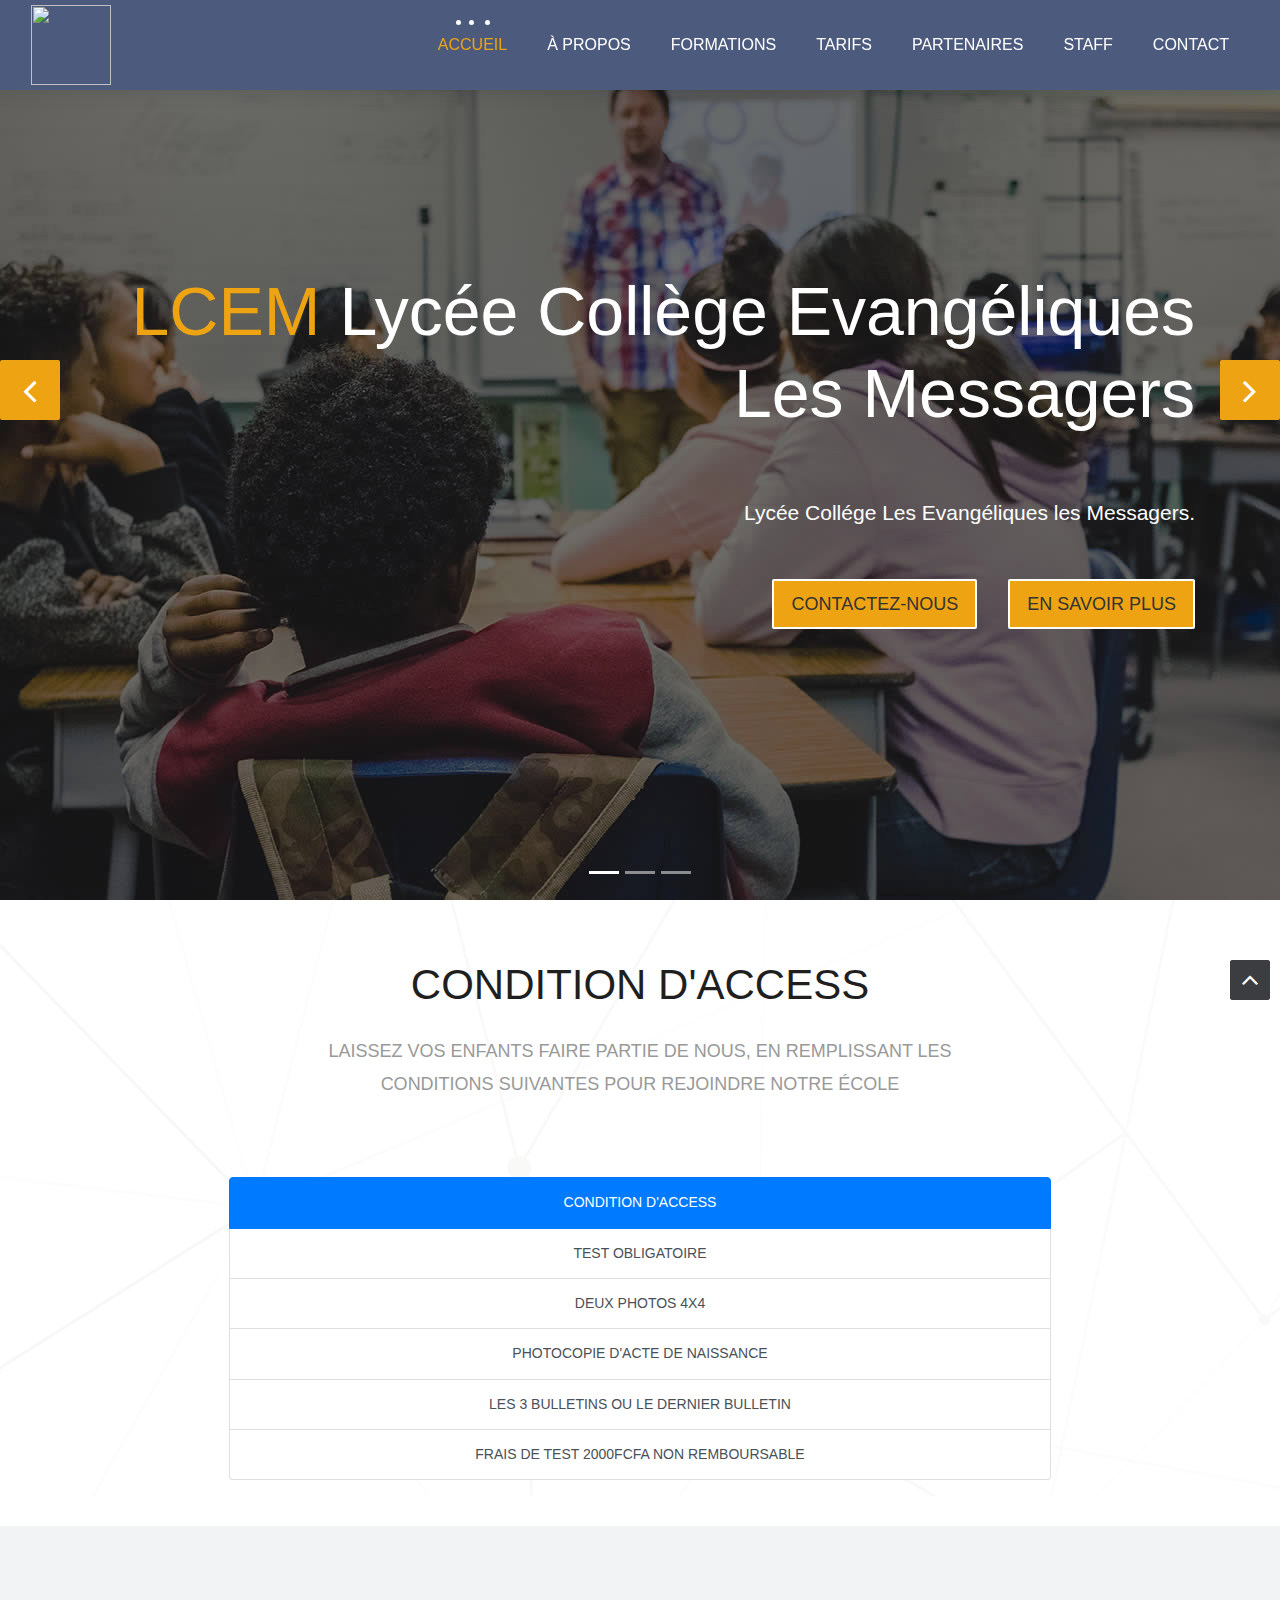
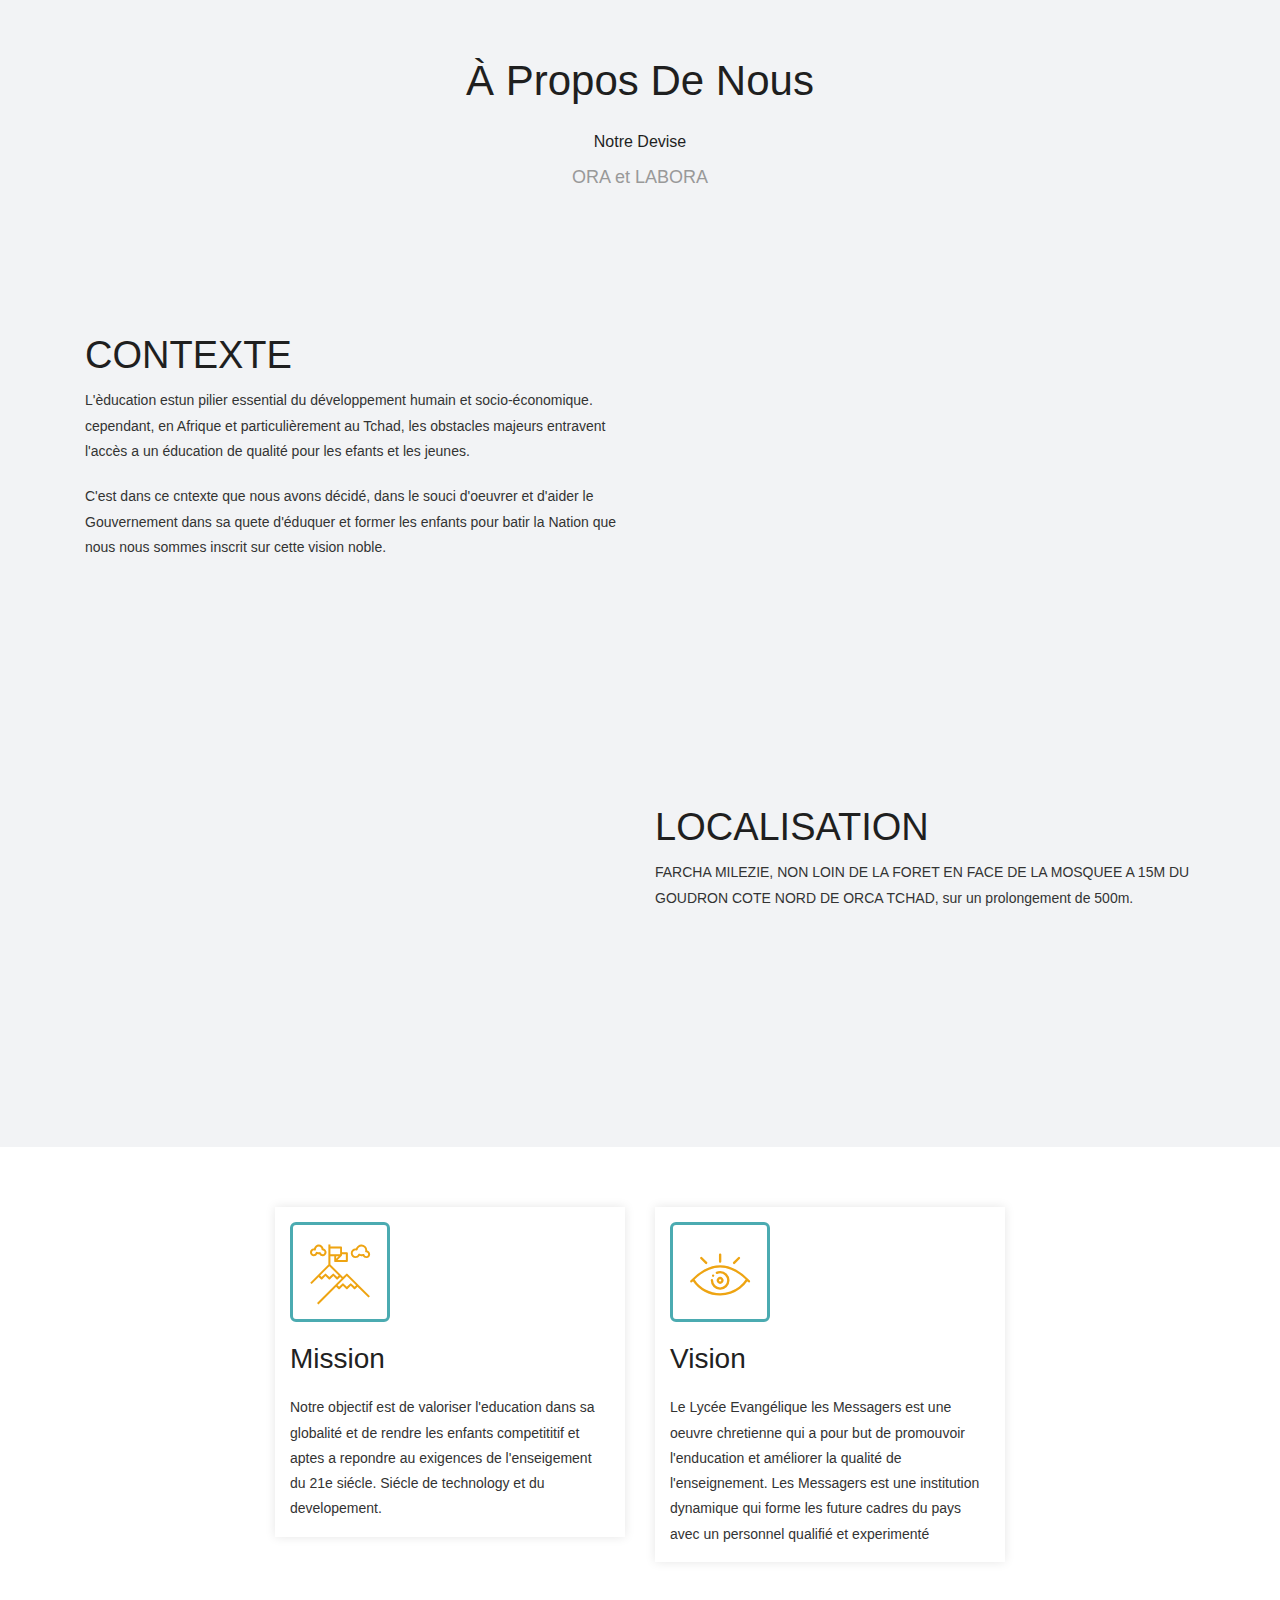
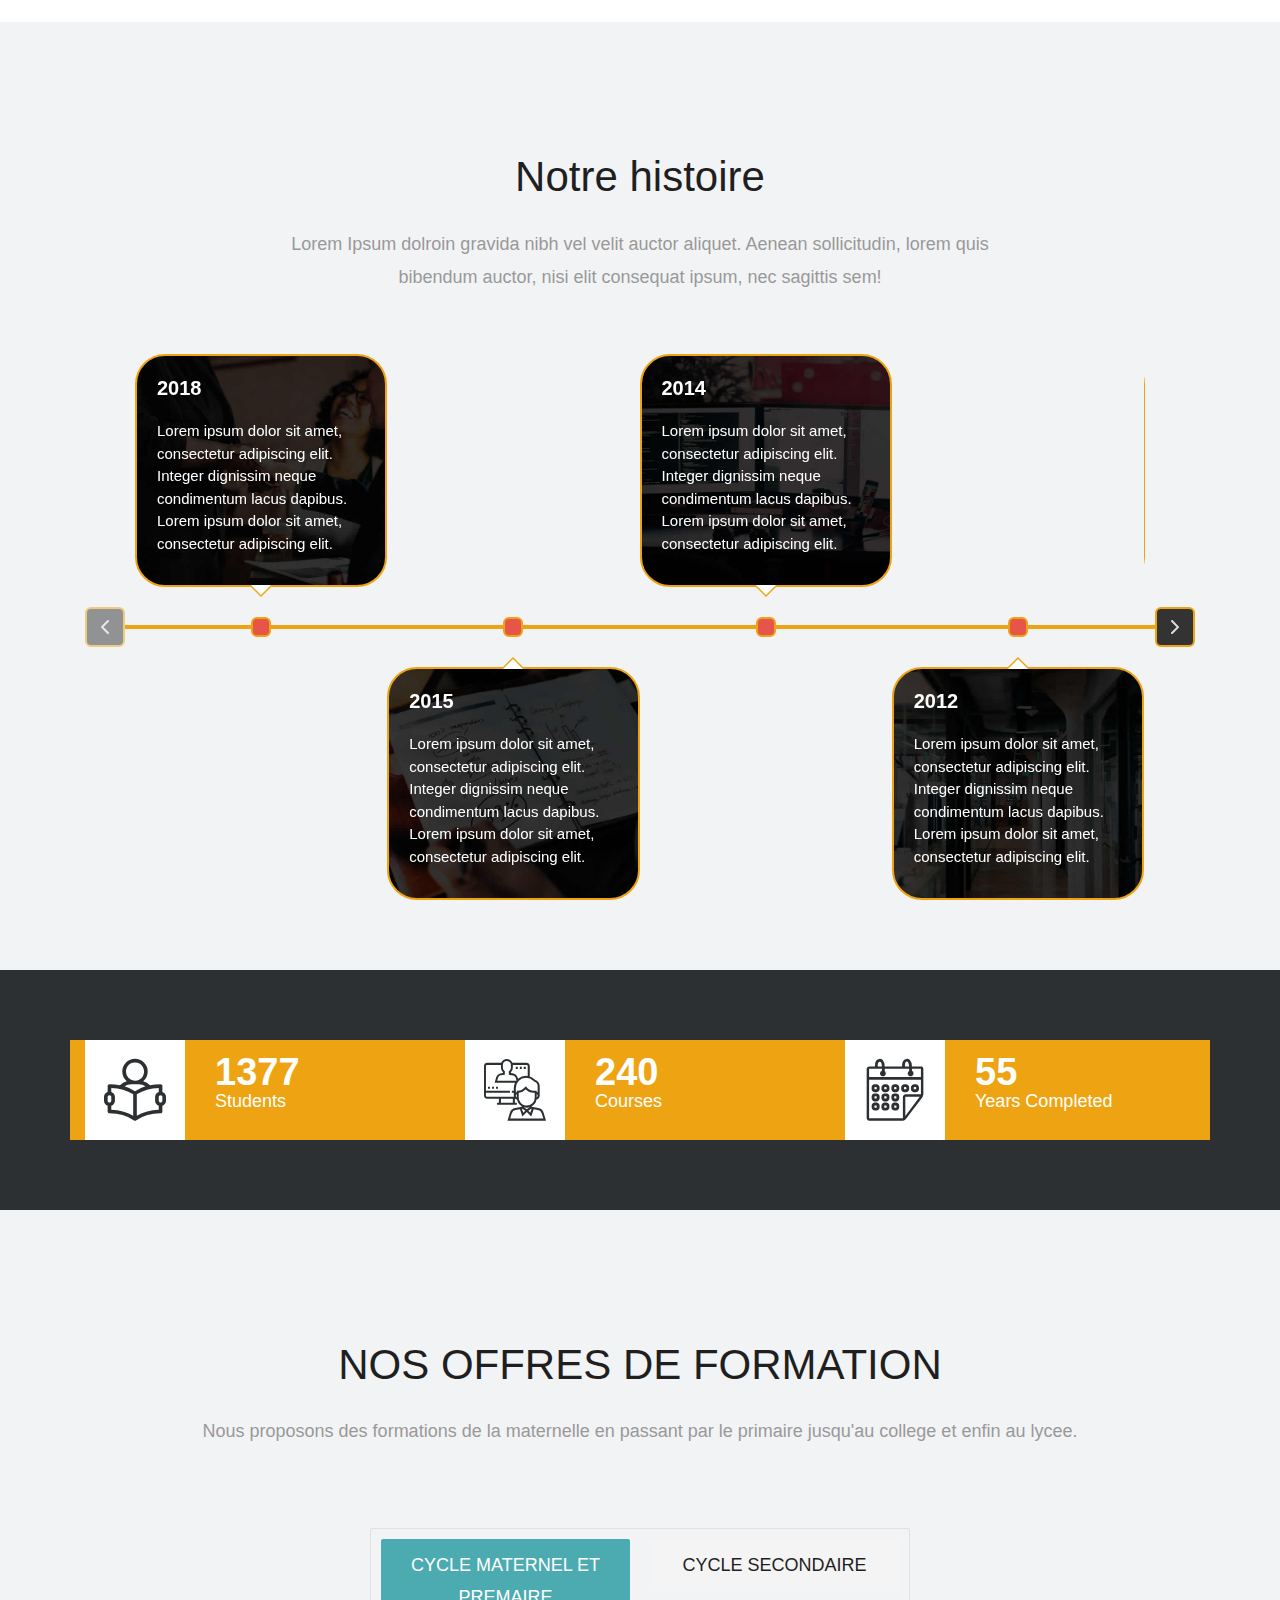
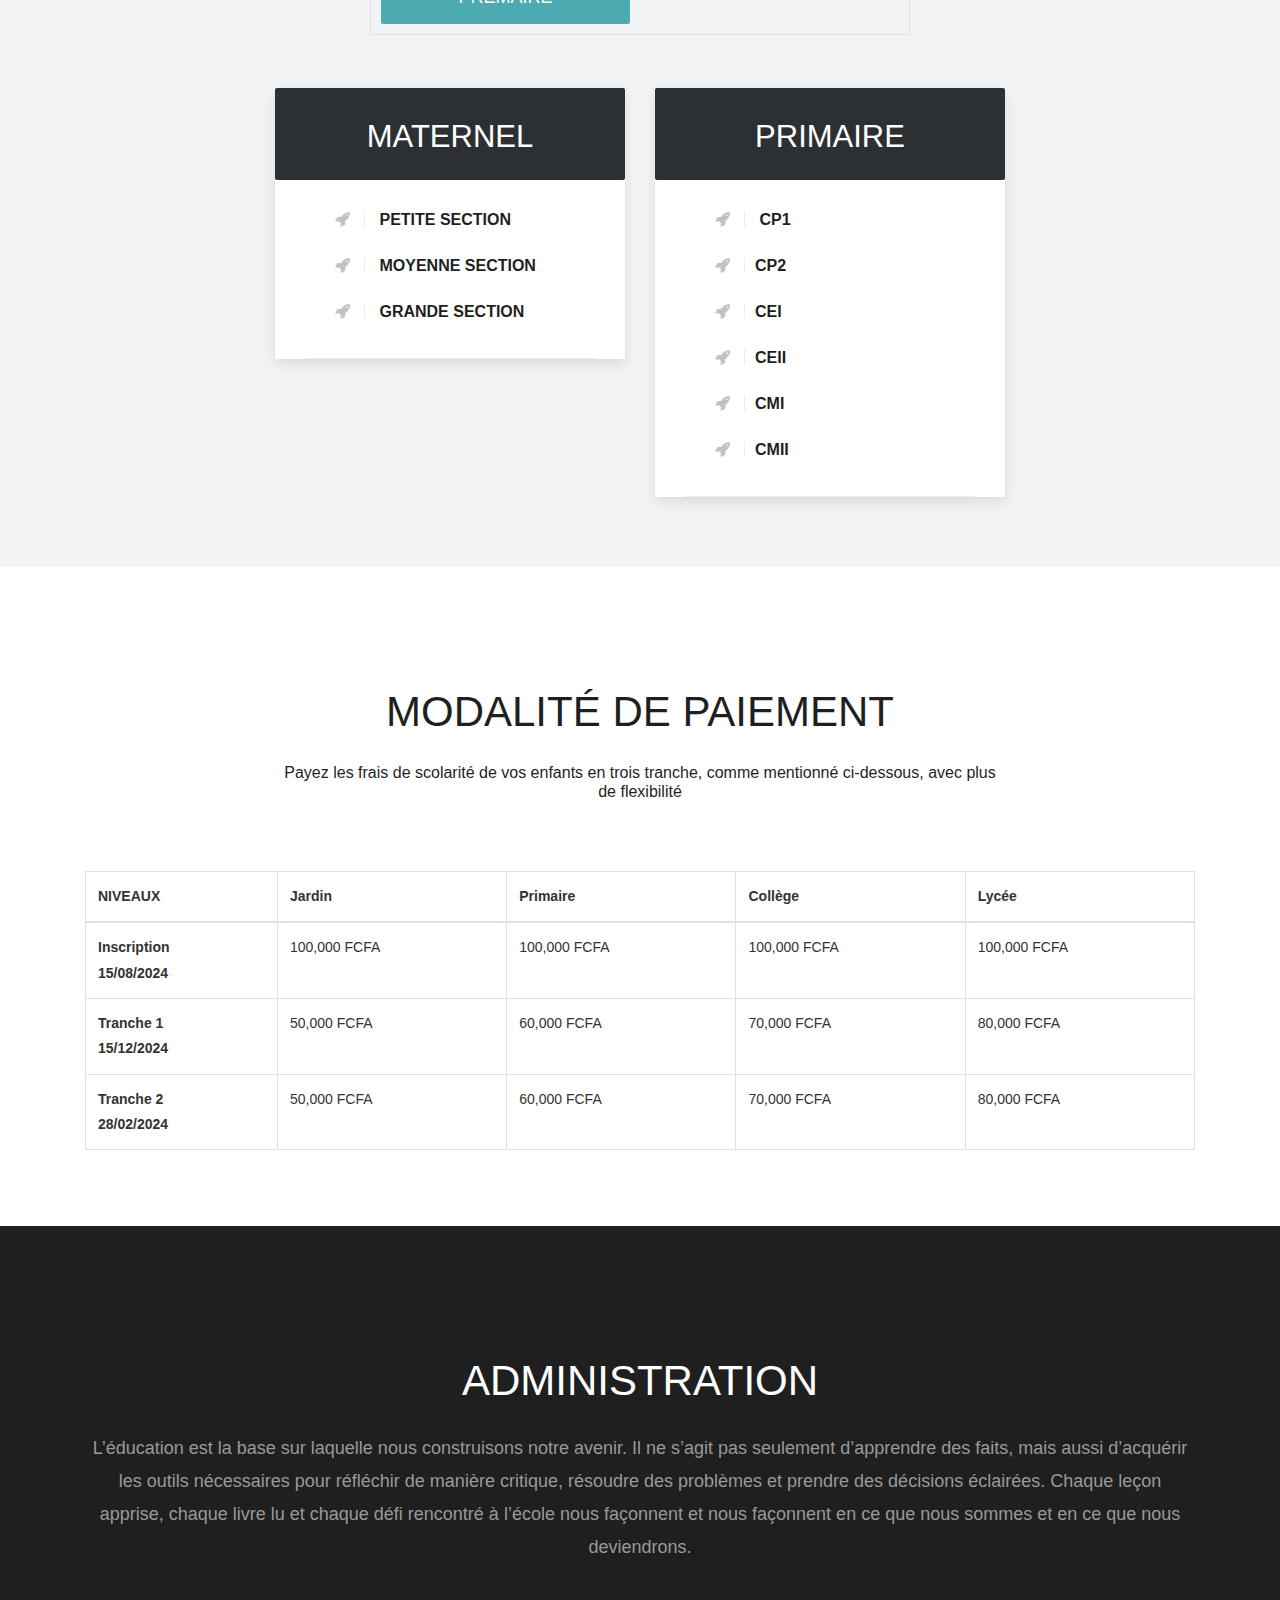
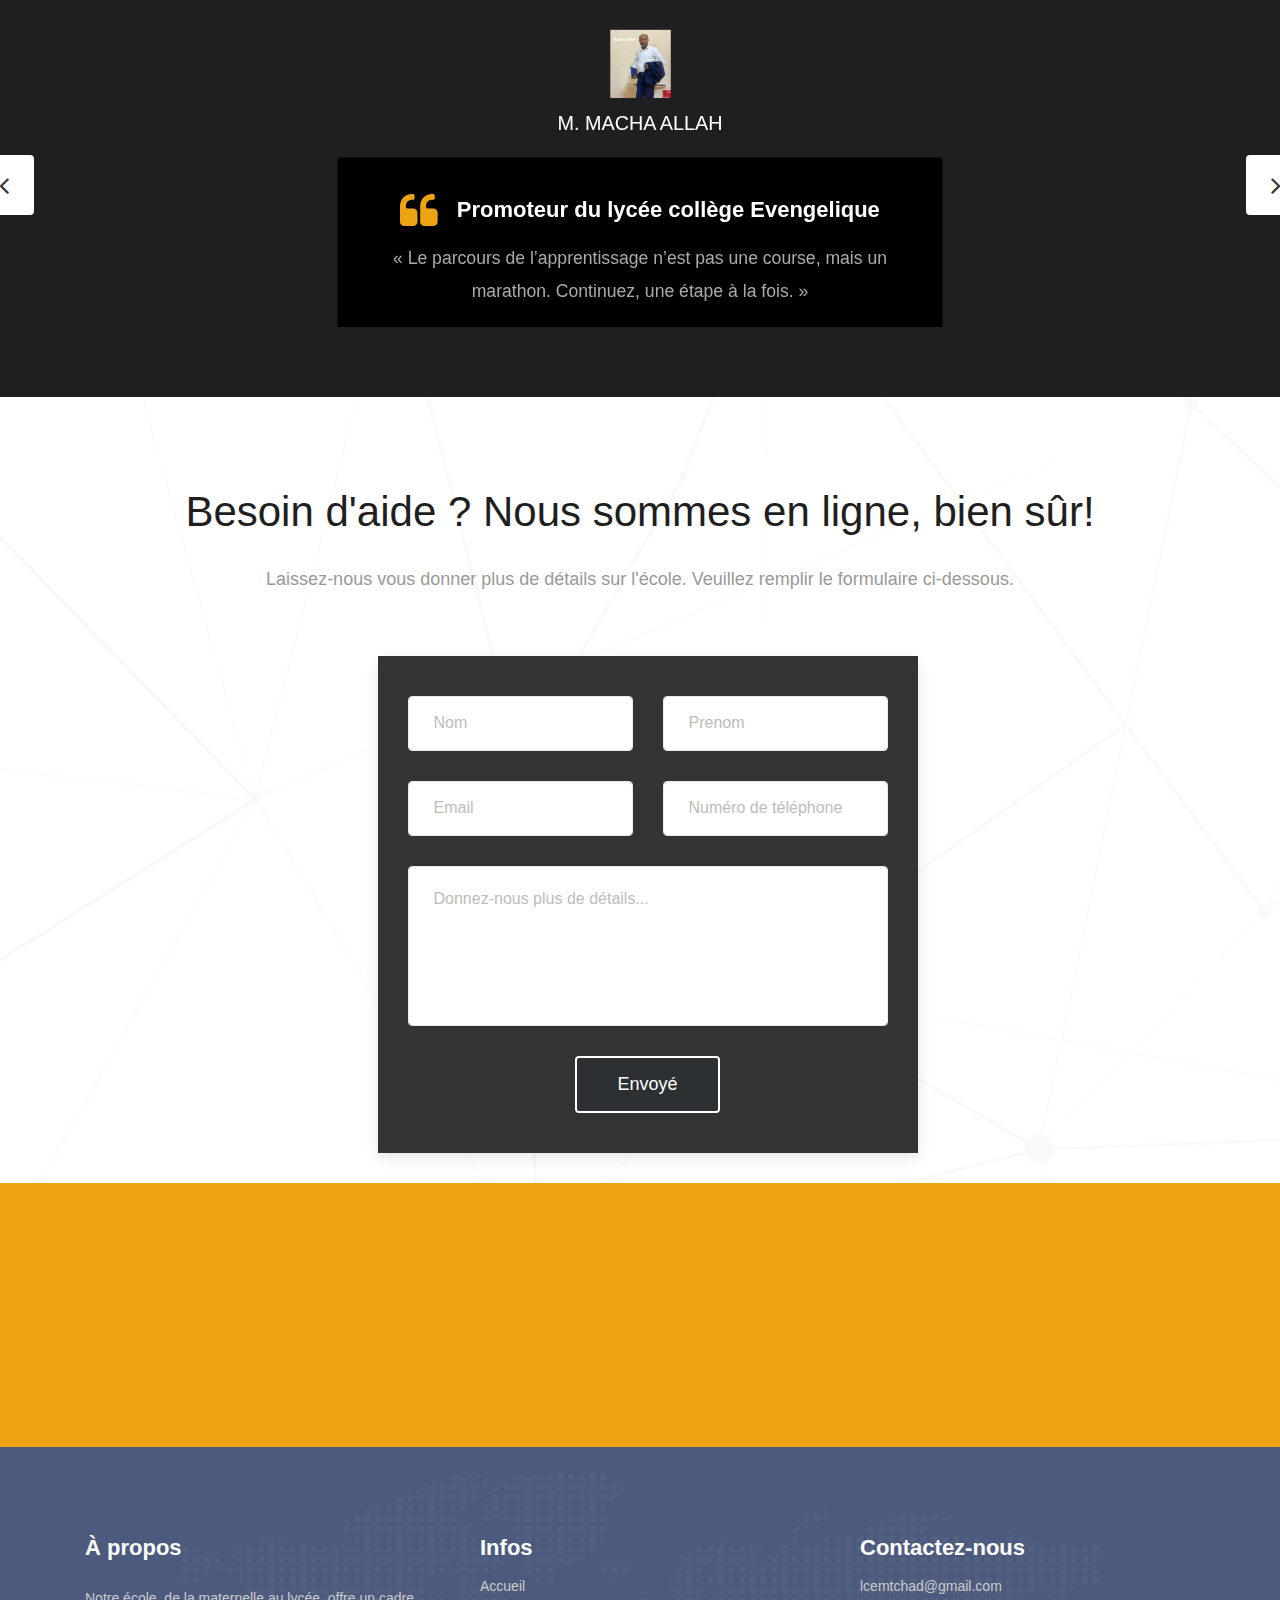
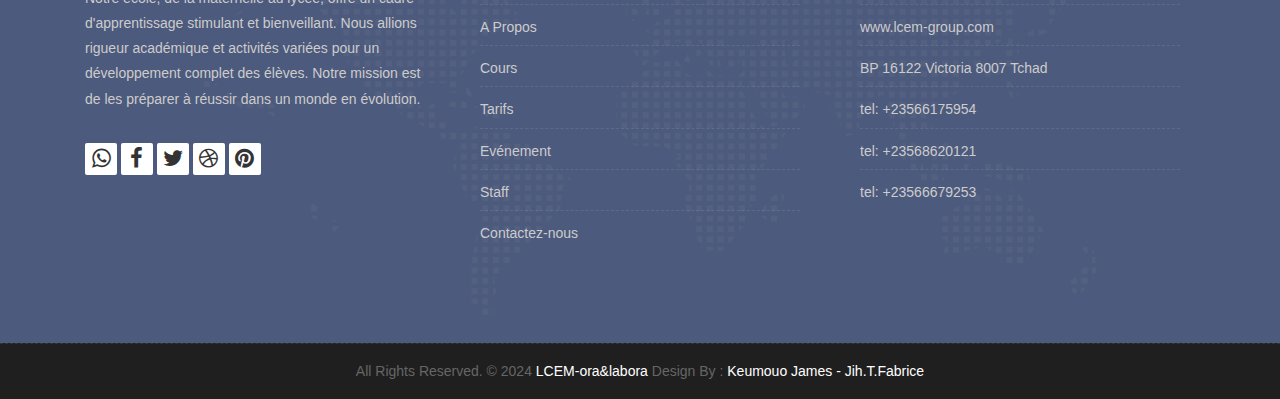
==== commit e4f294de: "FORM MODIFICATION" ====
--- a/index.html
+++ b/index.html
@@ -1,6 +1,26 @@
 <!DOCTYPE html>
 <html lang="en">
-
+<head>
+
+    <!-- Google tag (gtag.js) -->
+<script async src="https://www.googletagmanager.com/gtag/js?id=G-86KZDXMZTB"></script>
+<script>
+  window.dataLayer = window.dataLayer || [];
+  function gtag(){dataLayer.push(arguments);}
+  gtag('js', new Date());
+
+  gtag('config', 'G-86KZDXMZTB');
+</script>
+
+<!-- Google tag (gtag.js) -->
+<script async src="https://www.googletagmanager.com/gtag/js?id=G-LF65BNQN6T"></script>
+<script>
+  window.dataLayer = window.dataLayer || [];
+  function gtag(){dataLayer.push(arguments);}
+  gtag('js', new Date());
+
+  gtag('config', 'G-LF65BNQN6T');
+</script>
 <!-- Basic -->
 <meta charset="utf-8">
 <meta http-equiv="X-UA-Compatible" content="IE=edge">
@@ -32,12 +52,8 @@
 <!-- Modernizer for Portfolio -->
 <script src="js/modernizer.js"></script>
 
-<!--[if lt IE 9]>
-      <script src="https://oss.maxcdn.com/libs/html5shiv/3.7.0/html5shiv.js"></script>
-      <script src="https://oss.maxcdn.com/libs/respond.js/1.4.2/respond.min.js"></script>
-    <![endif]-->
-
 </head>
+
 
 <body class="host_version">
 
@@ -68,9 +84,9 @@
                     <ul class="navbar-nav ml-auto">
                         <li class="nav-item active"><a class="nav-link" href="#Accueil">Accueil  </a></li>
                         <li class="nav-item">   <a class="nav-link"     href="#overviews"> À propos  </a></li>
-                        <li class="nav-item ">  <a class="nav-link"     href="#cours">Cours  </a></li>
-                        <li class="nav-item">   <a class="nav-link"     href="#plan">Tarifs  </a></li>
-                        <li class="nav-item ">  <a class="nav-link"     href="#evenement">Evénement  </a></li>
+                        <li class="nav-item ">  <a class="nav-link"     href="#formation">Formations  </a></li>
+                        <li class="nav-item">   <a class="nav-link"     href="#tarif">Tarifs  </a></li>
+                        <li class="nav-item ">  <a class="nav-link"     href="#partenaires">Partenaires  </a></li>
                         <li class="nav-item">   <a class="nav-link"     href="#Staff">Staff  </a></li>
                         <li class="nav-item">   <a class="nav-link"     href="#contact"> Contact </a></li>
                     </ul>
@@ -97,7 +113,9 @@
                                 <div class="col-md-12 col-sm-12 text-right">
                                     <div class="big-tagline">
                                         <h2><strong>LCEM </strong>Lycée Collège Evangéliques les Messagers</h2>
+                                        <div style="height: 45px;"></div>
                                         <p class="lead">Lycée Collége Les Evangéliques les Messagers. </p>
+                                        <div style="height: 12px;"></div>
                                         <a href="#" class="hover-btn-new"><span>Contactez-nous</span></a>
                                         &nbsp;&nbsp;&nbsp;&nbsp;&nbsp;&nbsp;
                                         <a href="#" class="hover-btn-new"><span>En savoir plus</span></a>
@@ -117,8 +135,10 @@
                                     <div class="big-tagline">
                                         <h2 data-animation="animated zoomInRight">LCEM <strong>Lycée Collège
                                                 Evangéliques les Messagers</strong></h2>
+                                                <div style="height: 45px;"></div>
                                         <p class="lead" data-animation="animated fadeInLeft">Lycée Collége Les
                                             Evangéliques les Messagers </p>
+                                        <div style="height: 12px;"></div>
                                         <a href="#" class="hover-btn-new"><span>Contactez-nous</span></a>
                                         &nbsp;&nbsp;&nbsp;&nbsp;&nbsp;&nbsp;
                                         <a href="#" class="hover-btn-new"><span>En savoir plus</span></a>
@@ -136,9 +156,10 @@
                             <div class="row">
                                 <div class="col-md-12 col-sm-12 text-center">
                                     <div class="big-tagline">
+                                        <div style="height: 50px;"></div>
                                         <h2 data-animation="animated zoomInRight"><strong>LYCEE</strong> COLLEGE</h2>
-                                        <p class="lead" data-animation="animated fadeInLeft"> Du primaire au secondaire,
-                                            donnons un avenir radieux à nos enfants, le futur de demain</p>
+                                        <div style="height: 20px;"></div>
+                                        <p class="lead" data-animation="animated fadeInLeft">Donnons un avenir radieux à nos enfants, le futur de demain</p>
                                         <a href="#" class="hover-btn-new"><span>Contactez-nous</span></a>
                                         &nbsp;&nbsp;&nbsp;&nbsp;&nbsp;&nbsp;
                                         <a href="#" class="hover-btn-new"><span>En savoir plus</span></a>
@@ -174,8 +195,8 @@
             </div>
 
         </div>
-        <div class="d-flex align-items-center justify-content-center">
-            <div class="list-group w-50 p-3">
+        <div class="d-flex align-items-center text-center text-sm justify-content-center">
+            <div class="col-md-8 list-group p-3">
                     <li class="list-group-item list-group-item-action active">
                         CONDITION D'ACCESS
                     </li>
@@ -248,6 +269,8 @@
     <div class="hmv-box">
 		<div class="container">
 			<div class="row">
+                <div class="col-md-2">
+                </div> 
 				<div class="col-lg-4 col-md-6 col-12">
 					<div class="inner-hmv">
 						<div class="icon-box-hmv"><i class="flaticon-achievement"></i></div>
@@ -264,15 +287,6 @@
 						<p>Le Lycée Evangélique les Messagers est une oeuvre chretienne qui a pour but de promouvoir l'enducation et améliorer la qualité de l'enseignement. Les Messagers est une institution dynamique qui forme les future cadres du pays avec un personnel qualifié et experimenté</p>
 					</div>
 				</div>
-				<div class="col-lg-4 col-md-6 col-12">
-					<div class="inner-hmv">
-						<div class="icon-box-hmv"><i class="flaticon-history"></i></div>
-						<h3>History</h3>
-						<div class="tr-pa">H</div>
-						<p>There are many variations of passages of Lorem Ipsum available, but the majority have suffered alteration in some form, by injected humour, or randomised words which don't look even slightly believable.
-						Lorem ipsum dolor sit amet, consectetur adipisicing elit. Quibusdam eligendi expedita, provident cupiditate in excepturi.</p>
-					</div>
-				</div>
 			</div>
 		</div>
 	</div>
@@ -389,7 +403,7 @@
         </div><!-- end container -->
     </div><!-- end section -->
 <!-- NOS OFFRE START -->
-<div id="plan" class="section lb">
+<div id="formation" class="section lb">
     <div class="container">
         <div class="section-title text-center">
             <h3>NOS OFFRES DE FORMATION</h3>
@@ -413,27 +427,9 @@
             <div class="col-md-12">
                 <div class="tab-content center">
                     <div class="tab-pane active fade show" id="tab1">
-                        <div class="row text-center">
-                            <div class="col-md-4">
-                                <div class="pricing-table pricing-table-highlighted">
-                                    <div class="pricing-table-header grd1">
-                                        <h2> MATERNEL</h2>
-                                        <!-- <h3>per month</h3> -->
-                                    </div>
-                                    <div class="pricing-table-space"></div>
-                                    <div class="pricing-table-features">
-                                        <p><i class="fa fa-envelope-o"></i> <strong>250</strong> Email Addresses</p>
-                                        <p><i class="fa fa-rocket"></i> <strong>125GB</strong> of Storage</p>
-                                        <p><i class="fa fa-database"></i> <strong>140</strong> Databases</p>
-                                        <p><i class="fa fa-link"></i> <strong>60</strong> Domains</p>
-                                        <p><i class="fa fa-life-ring"></i> <strong>24/7 Unlimited</strong> Support</p>
-                                    </div>
-                                    <!-- <div class="pricing-table-sign-up">
-                                        <a href="#" class="hover-btn-new orange"><span>Order Now</span></a>
-                                    </div> -->
-                                </div>
-                            </div>
-                            
+                        <div class="row center text-center">  
+                            <div class="col-md-2">
+                            </div>                        
                             <div class="col-md-4">
                                 <div class="pricing-table pricing-table-highlighted">
                                     <div class="pricing-table-header grd1">
@@ -457,7 +453,7 @@
                             <div class="col-md-4">
                                 <div class="pricing-table pricing-table-highlighted">
                                     <div class="pricing-table-header grd1">
-                                        <h2> PRIEMAIRE</h2>
+                                        <h2> PRIMAIRE</h2>
                                         <!-- <h3>per month</h3> -->
                                     </div>
                                     <div class="pricing-table-space"></div>
@@ -479,6 +475,8 @@
 
                     <div class="tab-pane fade" id="tab2">
                         <div class="row text-center">
+                            <div class="col-md-2">
+                            </div> 
                             <div class="col-md-4">
                                 <div class="pricing-table pricing-table-highlighted">
                                     <div class="pricing-table-header grd1">
@@ -498,26 +496,6 @@
                                     </div> -->
                                 </div>
                             </div>
-                            <div class="col-md-4">
-                                <div class="pricing-table pricing-table-highlighted">
-                                    <div class="pricing-table-header grd1">
-                                        <h2>LYCEE</h2>
-                                        <h3>Year</h3>
-                                    </div>
-                                    <div class="pricing-table-space"></div>
-                                    <div class="pricing-table-features">
-                                        <p><i class="fa fa-envelope-o"></i> <strong>150</strong> Email Addresses</p>
-                                        <p><i class="fa fa-rocket"></i> <strong>65GB</strong> of Storage</p>
-                                        <p><i class="fa fa-database"></i> <strong>60</strong> Databases</p>
-                                        <p><i class="fa fa-link"></i> <strong>30</strong> Domains</p>
-                                        <p><i class="fa fa-life-ring"></i> <strong>24/7 Unlimited</strong> Support</p>
-                                    </div>
-                                    <!-- <div class="pricing-table-sign-up">
-                                        <a href="#" class="hover-btn-new orange"><span>Order Now</span></a>
-                                    </div> -->
-                                </div>
-                            </div>
-
                             <div class="col-md-4">
                                 <div class="pricing-table pricing-table-highlighted">
                                     <div class="pricing-table-header grd1">
@@ -550,7 +528,7 @@
     <!-- NOS OFFRE END -->
 
 <!-- MODALITÉ DE PAIEMENT START -->
-<div id="plan" class="hmv-box">
+<div id="tarif" class="hmv-box">
     <div class="container">
         <div class="section-title row text-center">
             <div class="col-md-8 offset-md-2">
@@ -755,26 +733,38 @@
     </div><!-- end section -->
     <!-- Contact us end -->
 
-    <div class="parallax section dbcolor">
+    <div id="partenaires" class="section dbcolor ">
         <div class="container">
-            <div class="row logos">
-                <div class="col-md-2 col-sm-2 col-xs-6 wow fadeInUp">
-                    <a href="#"><img src="images/logo_01.png" alt="" class="img-repsonsive"></a>
-                </div>
-                <div class="col-md-2 col-sm-2 col-xs-6 wow fadeInUp">
-                    <a href="#"><img src="images/logo_02.png" alt="" class="img-repsonsive"></a>
-                </div>
-                <div class="col-md-2 col-sm-2 col-xs-6 wow fadeInUp">
-                    <a href="#"><img src="images/logo_03.png" alt="" class="img-repsonsive"></a>
-                </div>
-                <div class="col-md-2 col-sm-2 col-xs-6 wow fadeInUp">
-                    <a href="#"><img src="images/logo_04.png" alt="" class="img-repsonsive"></a>
-                </div>
-                <div class="col-md-2 col-sm-2 col-xs-6 wow fadeInUp">
-                    <a href="#"><img src="images/logo_05.png" alt="" class="img-repsonsive"></a>
-                </div>
-                <div class="col-md-2 col-sm-2 col-xs-6 wow fadeInUp">
-                    <a href="#"><img src="images/logo_06.png" alt="" class="img-repsonsive"></a>
+            <div class="row ">
+                <div class="col-md-2 col-sm-2 col-xs-6 widget pt-4 clearfix wow fadeInUp ">
+                    <p href="#" class="logo-container icon_wrap_partenaire" data-title="ONASA">
+                        <img src="images/logo-(7).png" style="width: 110px; height: 100px; padding: 5px 15px 0px 5px;" alt="" class="img-responsive">
+                    </p>
+                </div>
+                <div class="col-md-2 col-sm-2 col-xs-6 widget pt-4 clearfix wow fadeInUp">
+                    <p href="#" class="logo-container icon_wrap_partenaire" data-title="Express Media Tchad">
+                        <img src="images/emt.png " style="width: 110px; height: 100px; padding: 5px 15px 0px 5px;" alt="" class="img-responsive">
+                    </p>
+                </div>
+                <div class="col-md-2 col-sm-2 col-xs-6 widget  pt-4 clearfix wow fadeInUp">
+                    <p href="#" class="logo-container icon_wrap_partenaire" data-title="CottonTchad">
+                        <img src="images/ct.png" style="width: 110px; height: 100px; padding: 5px 15px 0px 5px;" alt="" class="img-responsive">
+                    </p>
+                </div>
+                <div class="col-md-2 col-sm-2 col-xs-6 widget pt-4 clearfix wow fadeInUp">
+                    <p href="#" class="logo-container icon_wrap_partenaire" data-title="Groupe Sotel Tchad">
+                        <img src="images/gst.png" style="width: 110px; height: 100px; padding: 5px 15px 0px 5px;" alt="" class="img-responsive">
+                    </p>
+                </div>
+                <div class="col-md-2 col-sm-2 col-xs-6 widget pt-4 clearfix wow fadeInUp">
+                    <p class="logo-container icon_wrap_partenaire" data-title="Toumai air tchad">
+                        <img src="images/tat.png" style="width: 110px; height: 100px; padding: 5px 15px 0px 5px;" alt="" class="img-responsive">
+                    </p>
+                </div>
+                <div class="col-md-2 col-sm-2 col-xs-6 widget pt-4 clearfix wow fadeInUp">
+                    <p class="logo-container icon_wrap_partenaire" data-title="Banque de l'habitat du tchad">
+                        <img src="images/bht.png" style="width: 110px; height: 100px; padding: 5px 15px 0px 5px;" alt="" class="img-responsive">
+                    </p>
                 </div>
             </div><!-- end row -->
         </div><!-- end container -->
@@ -783,18 +773,20 @@
     <footer class="footer">
         <div class="container">
             <div class="row">
-                <div class="col-lg-4 col-md-4 col-xs-12">
-                    <div class="widget clearfix">
+                <div class="col-lg-4 col-md-4 col-xs-12" style="margin: 0 0px;" >
+                    <div class="widget clearfix"  >
                         <div class="widget-title">
                             <h3>À propos</h3>
                         </div>
-                        <p> Integer rutrum ligula eu dignissim laoreet. Pellentesque venenatis nibh sed tellus
-                            faucibus bibendum. Sed fermentum est vitae rhoncus molestie. Cum sociis natoque
-                            penatibus et magnis dis montes.</p>
+                        <div style="height: 17px;"></div>
+                        <p> Notre école, de la maternelle au lycée, offre un cadre d'apprentissage stimulant et bienveillant. 
+                            Nous allions rigueur académique et activités variées pour un développement complet des élèves. 
+                            Notre mission est de les préparer à réussir dans un monde en évolution.</p>
+                            <div style="height: 15px;"></div>
                         <div class="footer-right">
                             <ul class="footer-links-soi">
+                                <li><a href="https://wa.link/m27660"><i class="fa fa-whatsapp"></i></a></li>
                                 <li><a href="#"><i class="fa fa-facebook"></i></a></li>
-                                <li><a href="#"><i class="fa fa-github"></i></a></li>
                                 <li><a href="#"><i class="fa fa-twitter"></i></a></li>
                                 <li><a href="#"><i class="fa fa-dribbble"></i></a></li>
                                 <li><a href="#"><i class="fa fa-pinterest"></i></a></li>
@@ -803,33 +795,37 @@
                     </div><!-- end clearfix -->
                 </div><!-- end col -->
 
-                <div class="col-lg-4 col-md-4 col-xs-12">
+                <div class="col-lg-4 col-md-4 col-xs-12 " style=" padding: 0px 30px;">
                     <div class="widget clearfix">
-                        <div class="widget-title">
-                            <h3>Information Link</h3>
+                        <div class="widget-title" >
+                            <h3>Infos</h3>
                         </div>
                         <ul class="footer-links">
-                            <li><a href="#">Home</a></li>
-                            <li><a href="#">Blog</a></li>
-                            <li><a href="#">Pricing</a></li>
-                            <li><a href="#">About</a></li>
-                            <li><a href="#">Contact</a></li>
+                            <li><a href="#">Accueil</a></li>
+                            <li><a href="#">A Propos</a></li>
+                            <li><a href="#">Cours</a></li>
+                            <li><a href="#">Tarifs</a></li>
+                            <li><a href="#">Evénement</a></li>
+                            <li><a href="#">Staff</a></li>
+                            <li><a href="#">Contactez-nous</a></li>
                         </ul><!-- end links -->
                     </div><!-- end clearfix -->
                 </div><!-- end col -->
 
-                <div class="col-lg-4 col-md-4 col-xs-12">
+                <div class="col-lg-4 col-md-4 col-xs-12" style=" padding: 0px 30px;">
                     <div class="widget clearfix">
                         <div class="widget-title">
-                            <h3>Contact Details</h3>
+                            <h3>Contactez-nous</h3>
                         </div>
 
                         <ul class="footer-links">
-                            <li><a href="mailto:#">info@yoursite.com</a></li>
-                            <li><a href="#">www.yoursite.com</a></li>
-                            <li>PO Box 16122 Collins Street West Victoria 8007 Australia</li>
-                            <li>+61 3 8376 6284</li>
-                        </ul><!-- end links -->
+                            <li><a href="mailto:lcemtchad@gmail.com">lcemtchad@gmail.com</a></li>
+                            <li><a href="#">www.lcem-group.com</a></li>
+                            <li>BP 16122 Victoria 8007 Tchad</li>
+                            <li> <a href="tel:+23566175954"></a> tel: +23566175954</li>
+                            <li> <a href="tel:+23568620121"></a>tel: +23568620121</li>
+                            <li><a href="tel:+23566679253"></a>tel: +23566679253</li>                     
+                       </ul><!-- end links -->
                     </div><!-- end clearfix -->
                 </div><!-- end col -->
 
@@ -841,12 +837,14 @@
         <div class="container">
             <div class="footer-distributed">
                 <div class="footer-center">
-                    <p class="footer-company-name">All Rights Reserved. &copy; 2018 <a href="#">LCEM-ora&labora</a>
-                        Design By : <a href="https://html.design/">Dioril James-Fabrice</a></p>
+                    <p class="footer-company-name">All Rights Reserved. &copy; 2024 <a href="#">LCEM-ora&labora</a>
+                        Design By : <a href="#">Keumouo James - Jih.T.Fabrice</a></p>
                 </div>
             </div>
         </div><!-- end container -->
     </div><!-- end copyrights -->
+
+    <a href="#" id="scroll-to-top" class="dmtop global-radius"><i class="fa fa-angle-up"></i></a>
 
     <a href="#" id="scroll-to-top" class="dmtop global-radius"><i class="fa fa-angle-up"></i></a>
     <script>
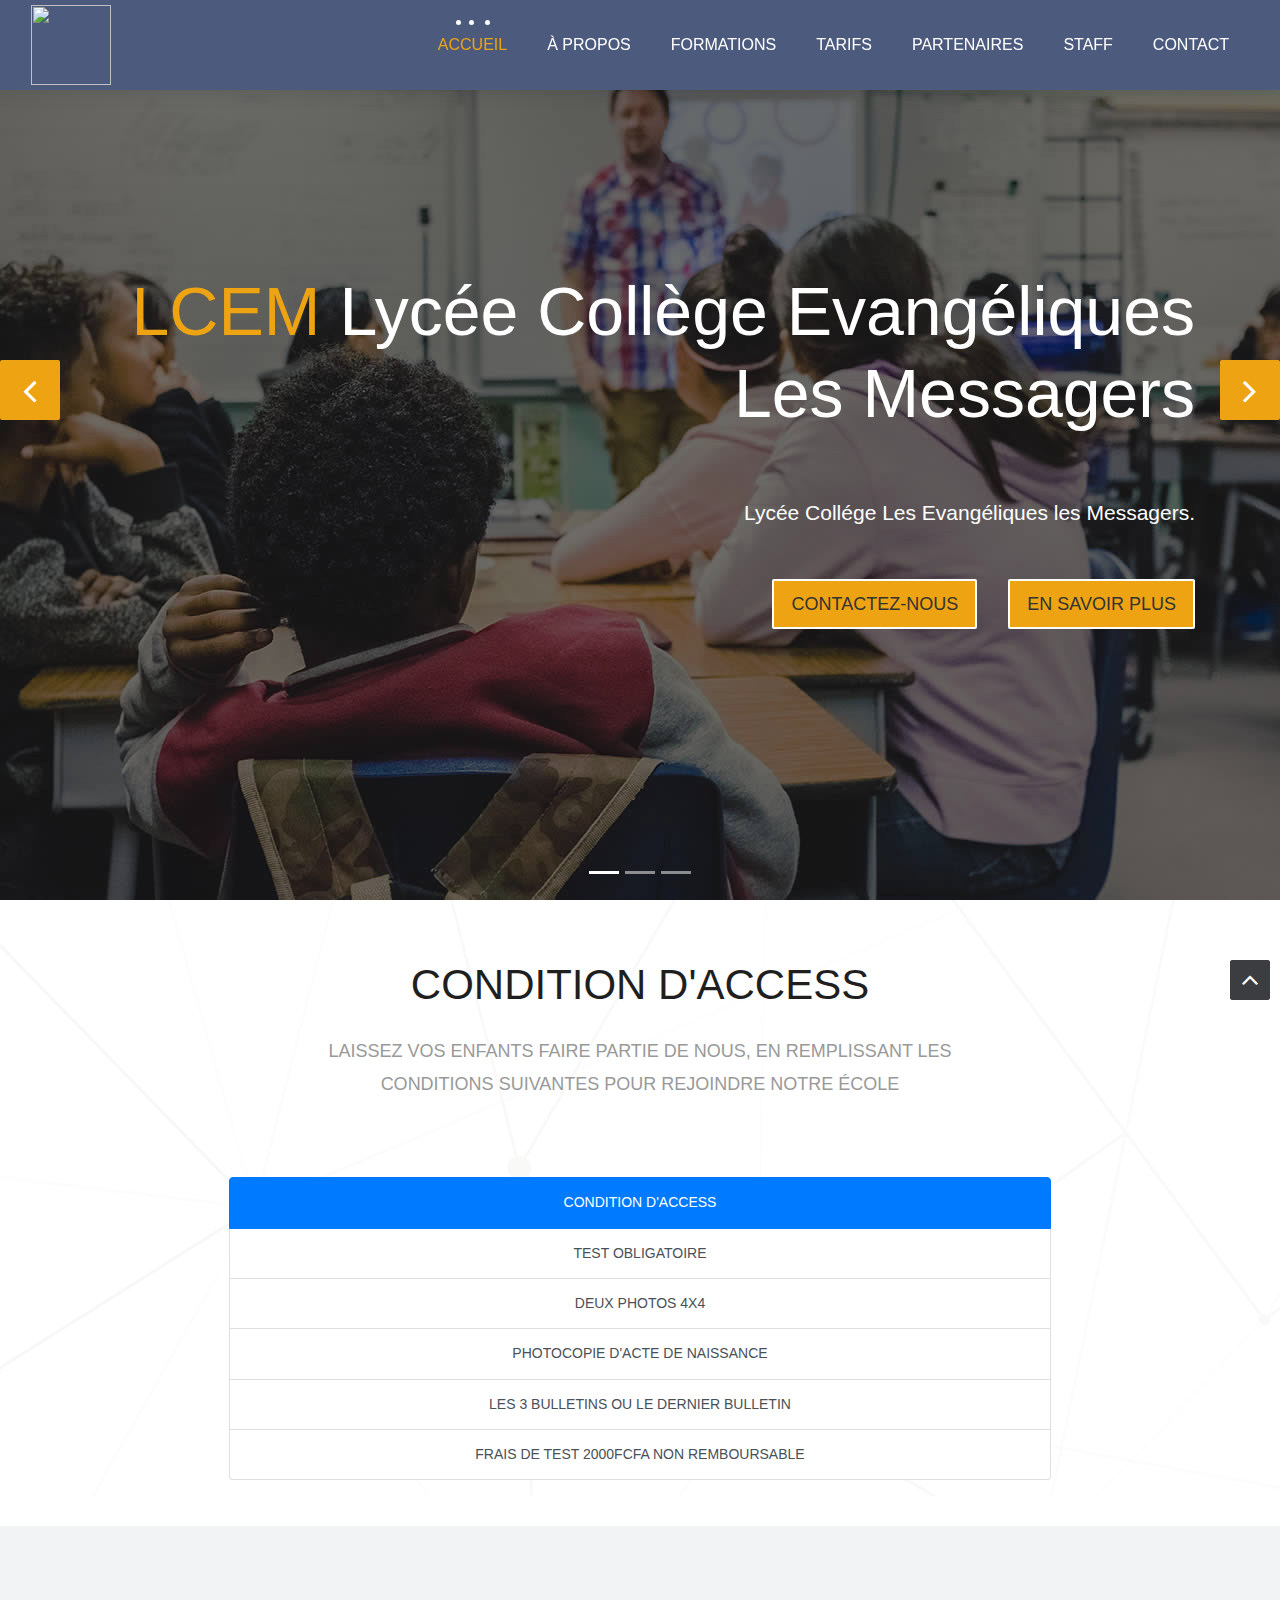
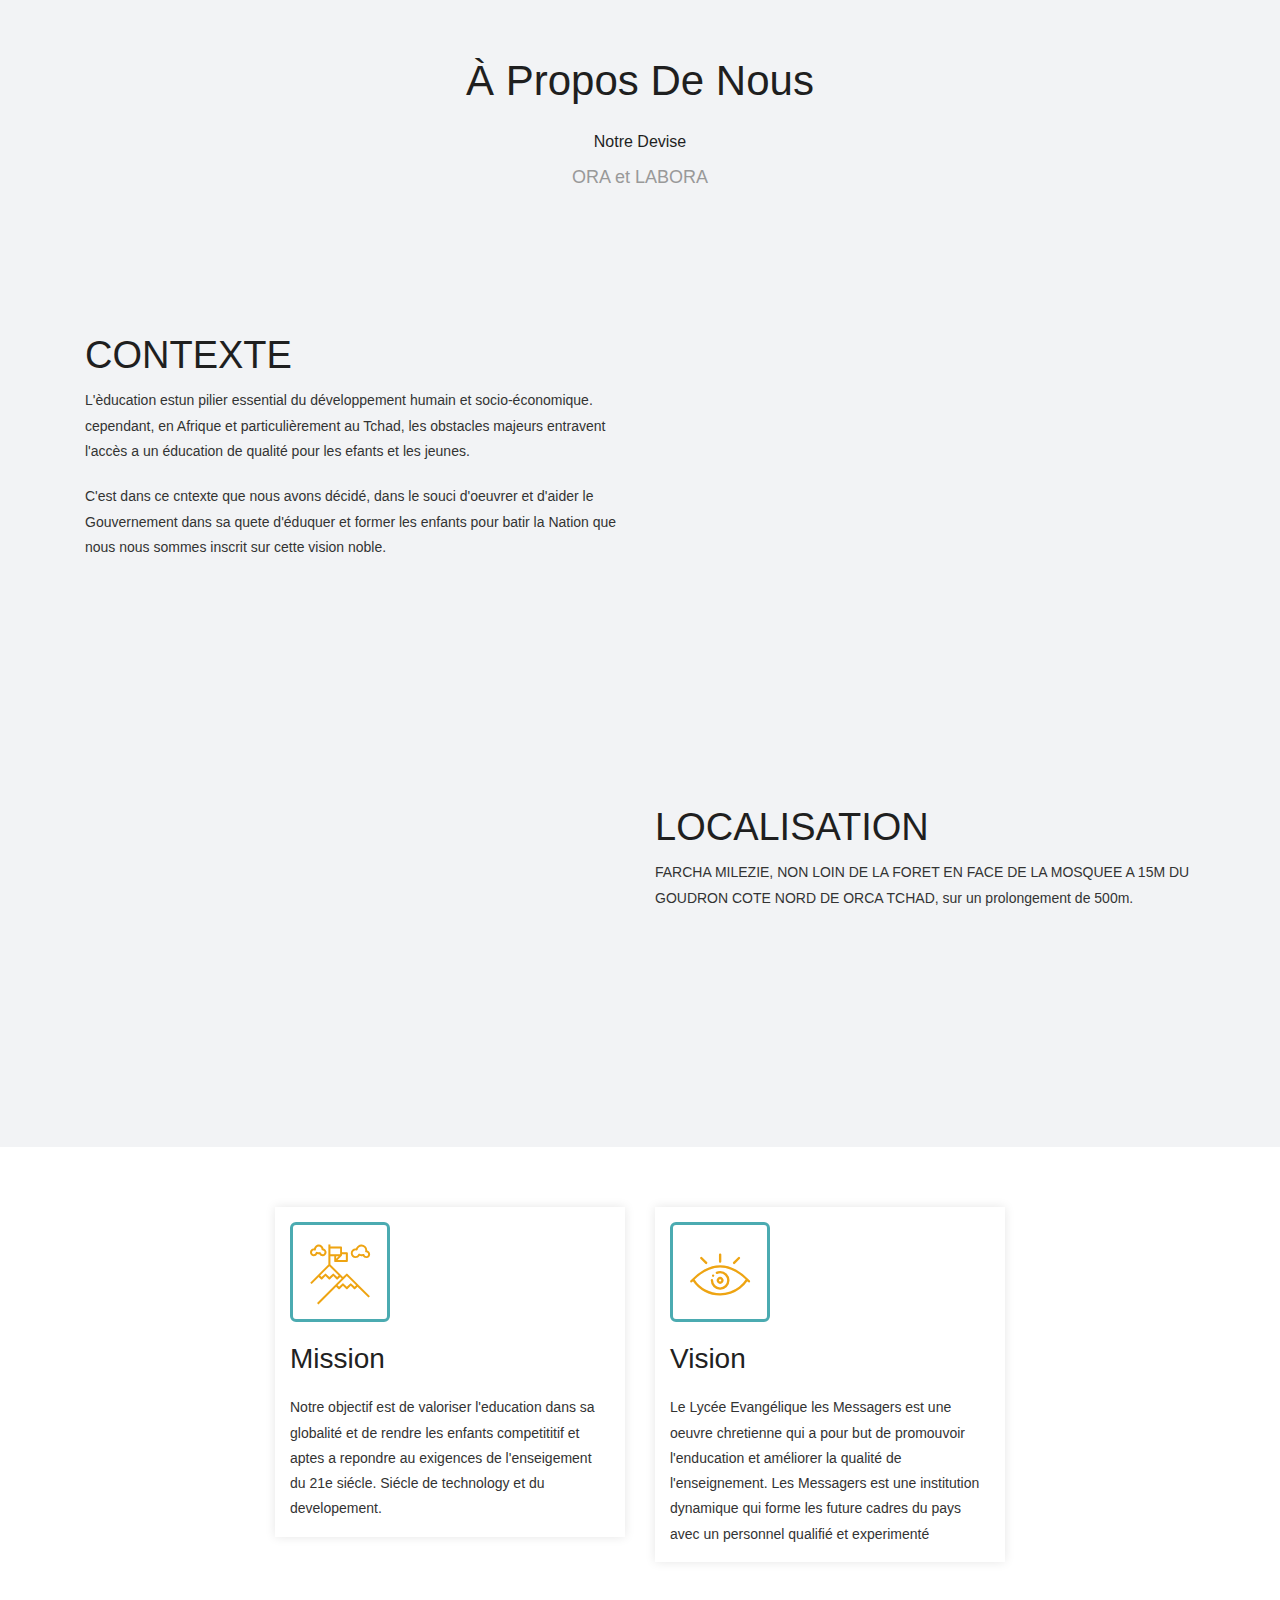
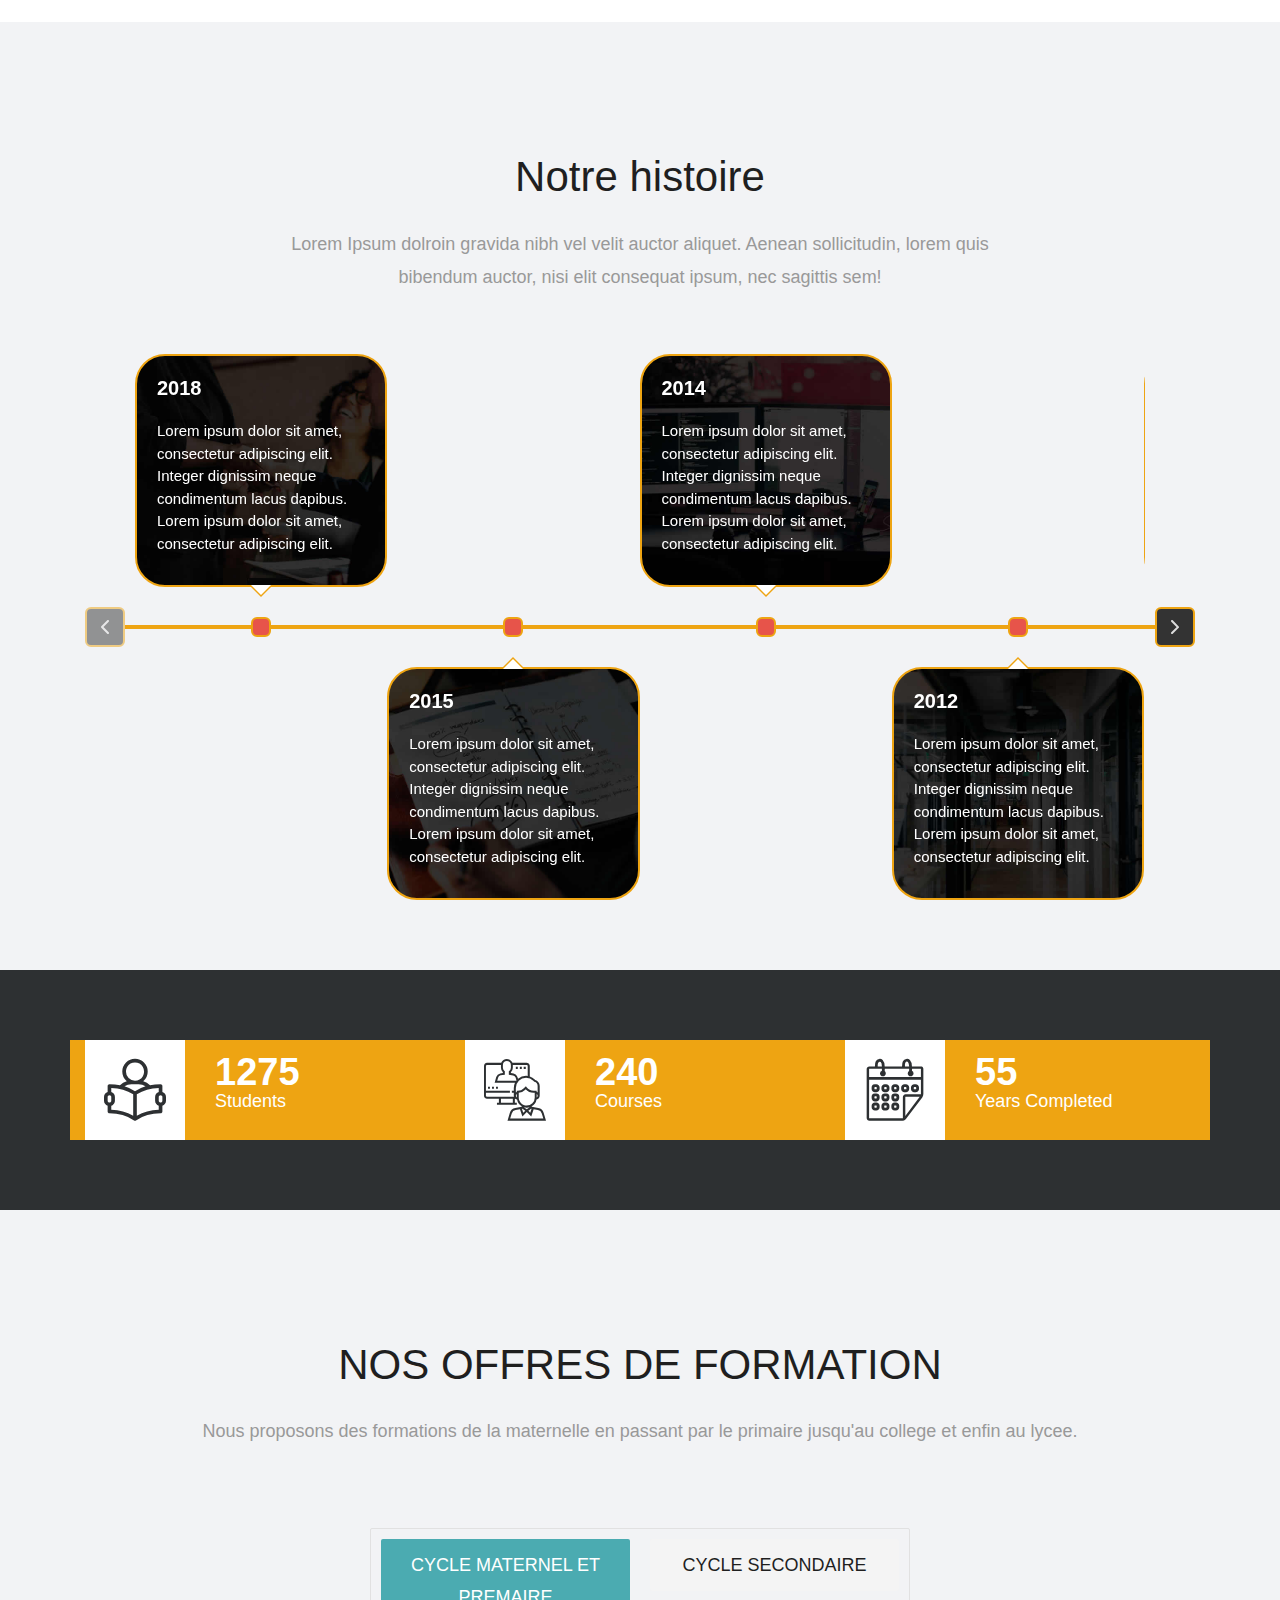
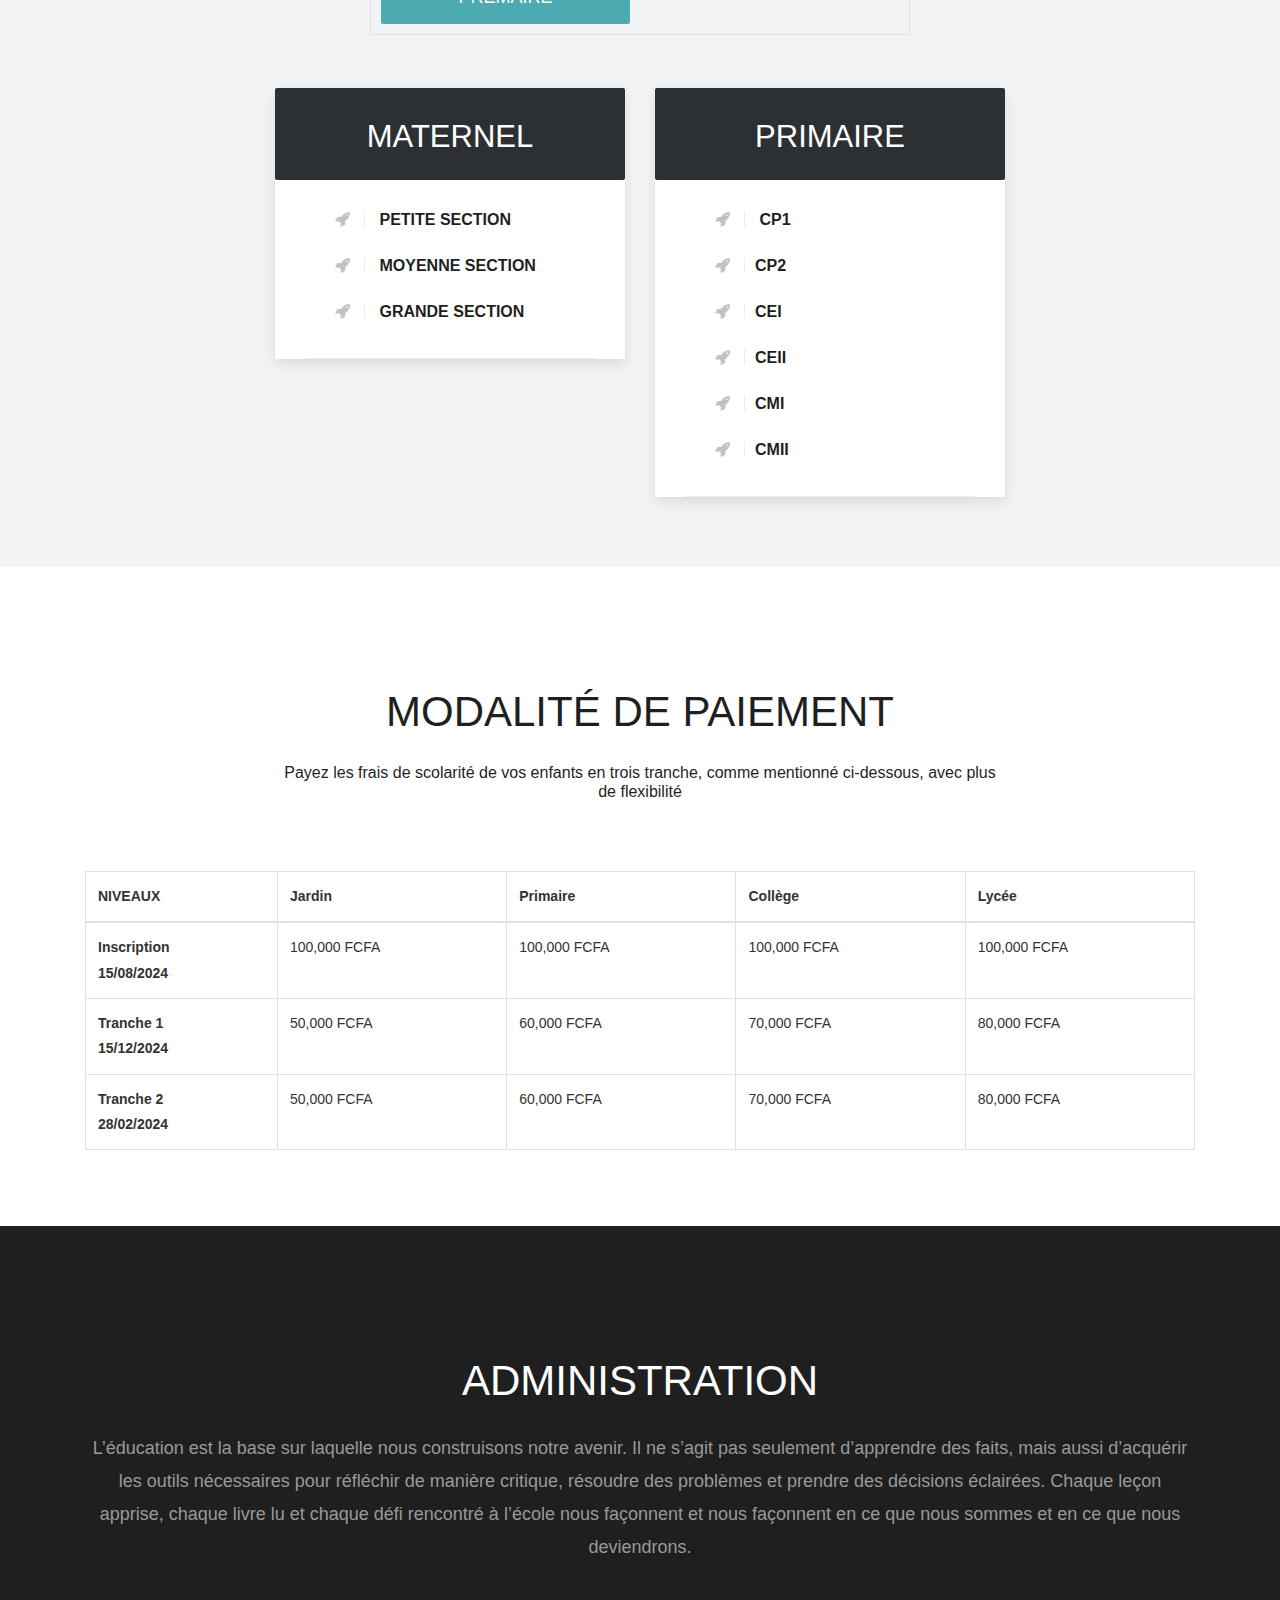
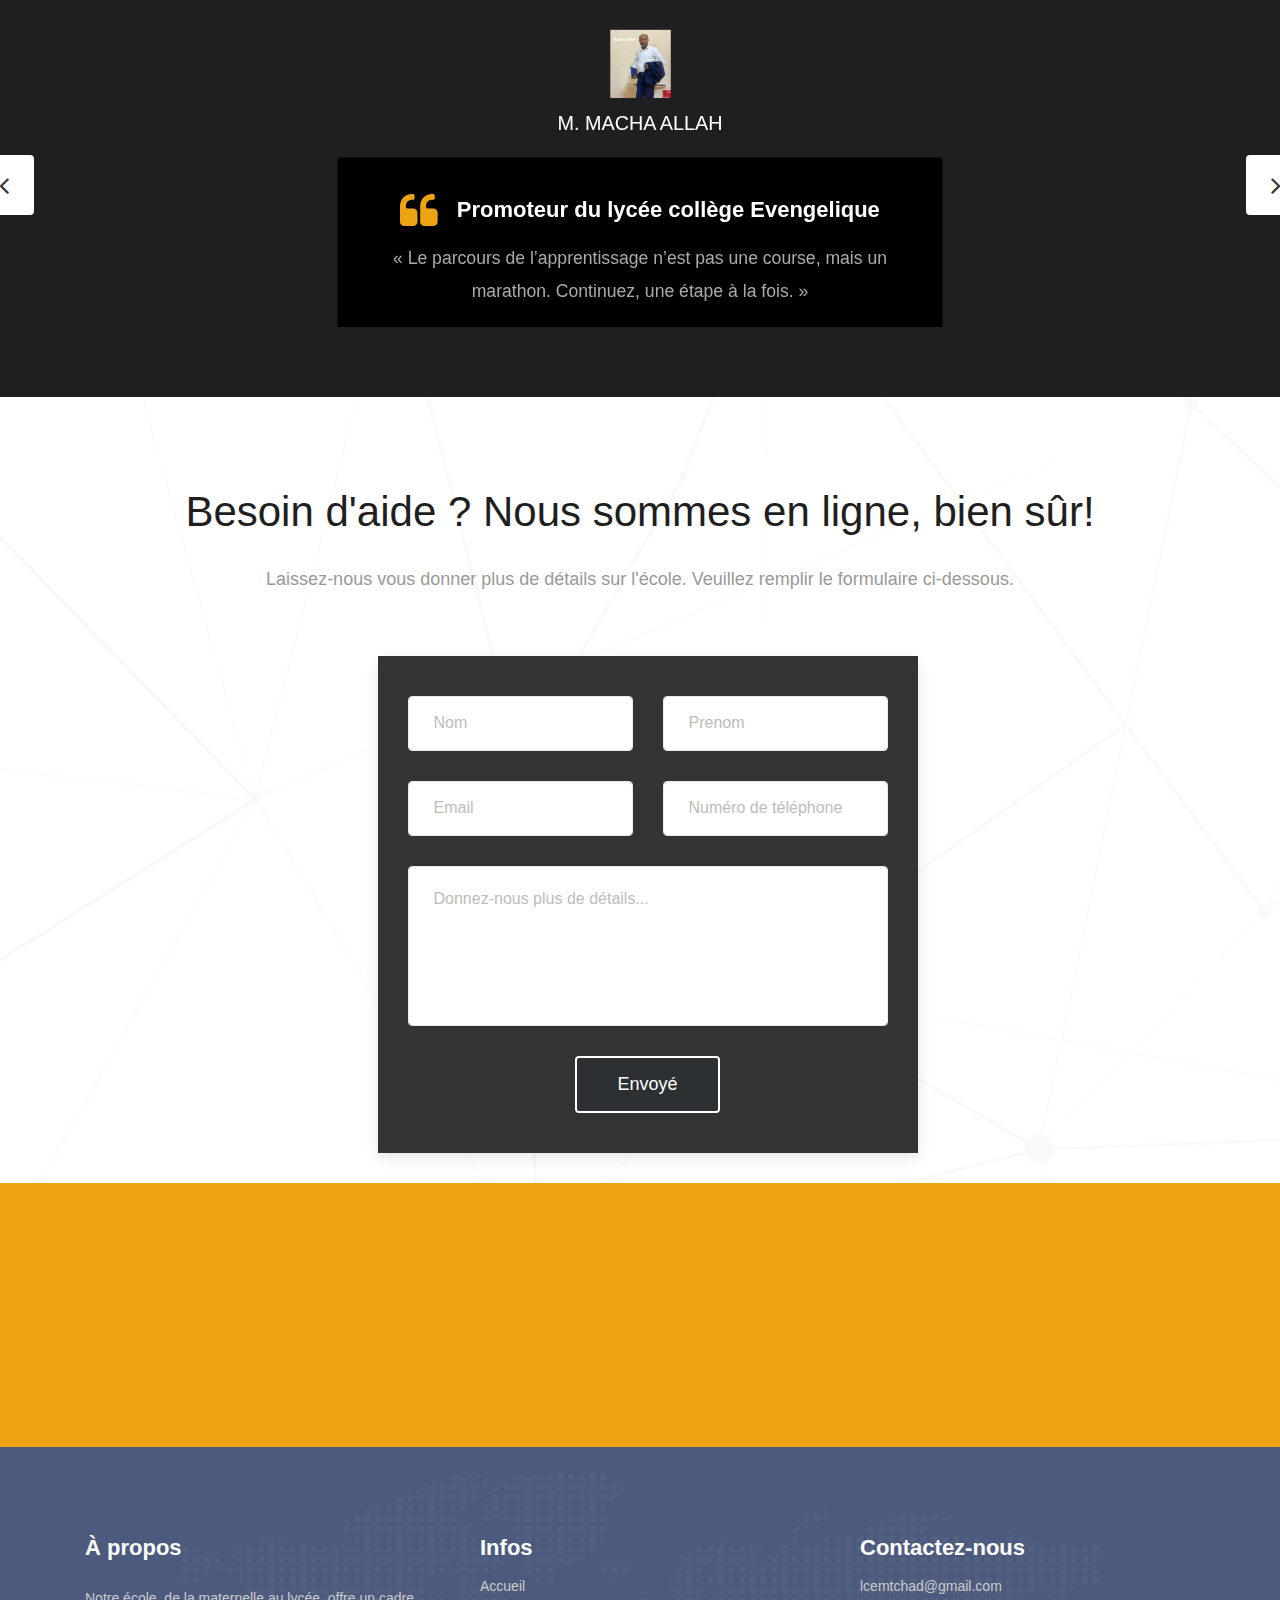
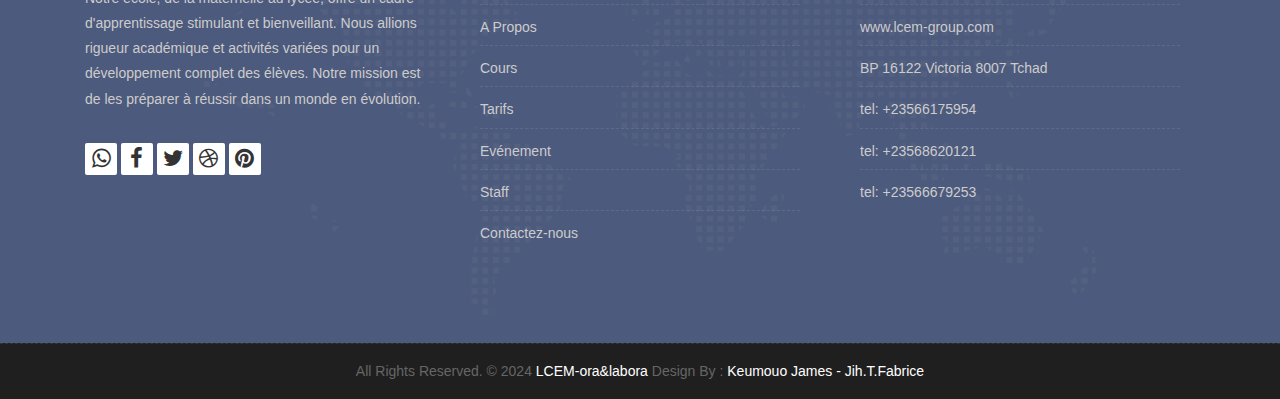
==== commit 7d511f2b: "facebook link" ====
--- a/index.html
+++ b/index.html
@@ -786,7 +786,7 @@
                         <div class="footer-right">
                             <ul class="footer-links-soi">
                                 <li><a href="https://wa.link/m27660"><i class="fa fa-whatsapp"></i></a></li>
-                                <li><a href="#"><i class="fa fa-facebook"></i></a></li>
+                                <li><a href="https://www.facebook.com/share/ufxWjtULm1bmiQzM/?mibextid=qi2Omg"><i class="fa fa-facebook"></i></a></li>
                                 <li><a href="#"><i class="fa fa-twitter"></i></a></li>
                                 <li><a href="#"><i class="fa fa-dribbble"></i></a></li>
                                 <li><a href="#"><i class="fa fa-pinterest"></i></a></li>
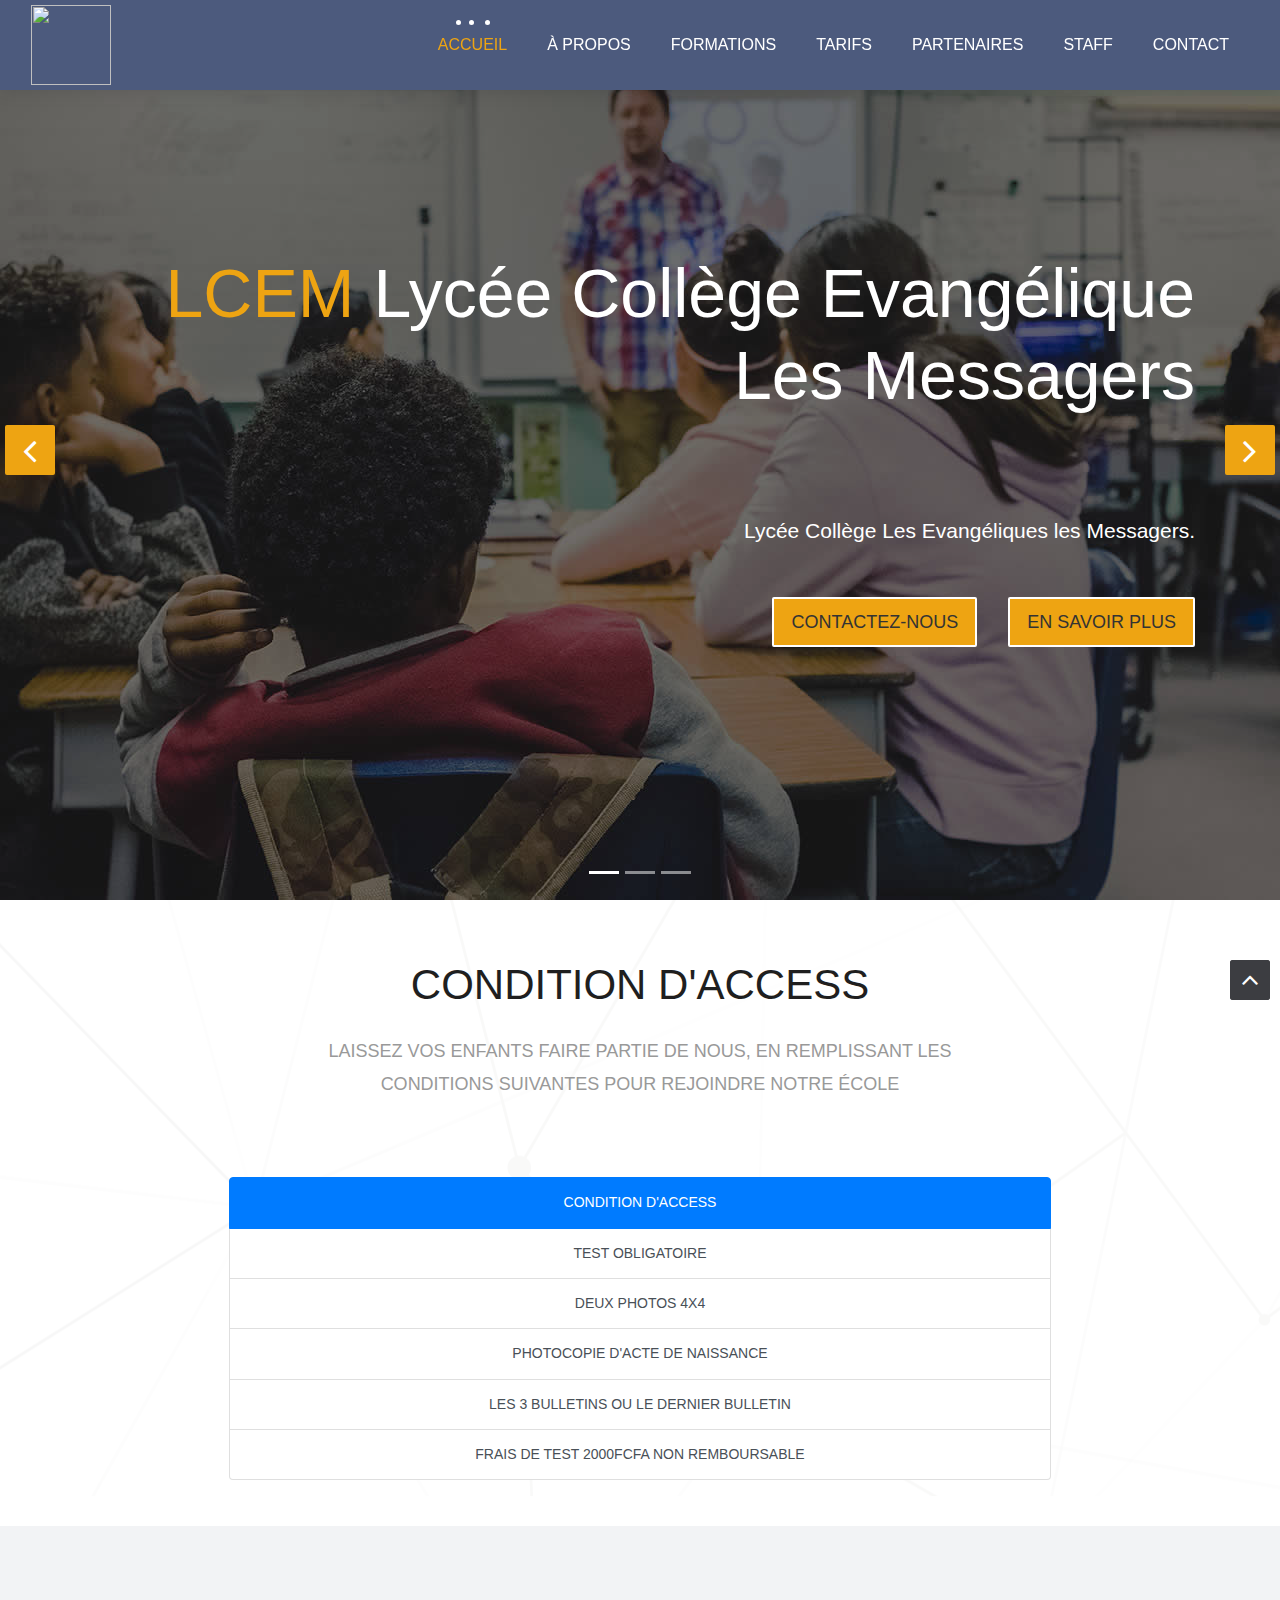
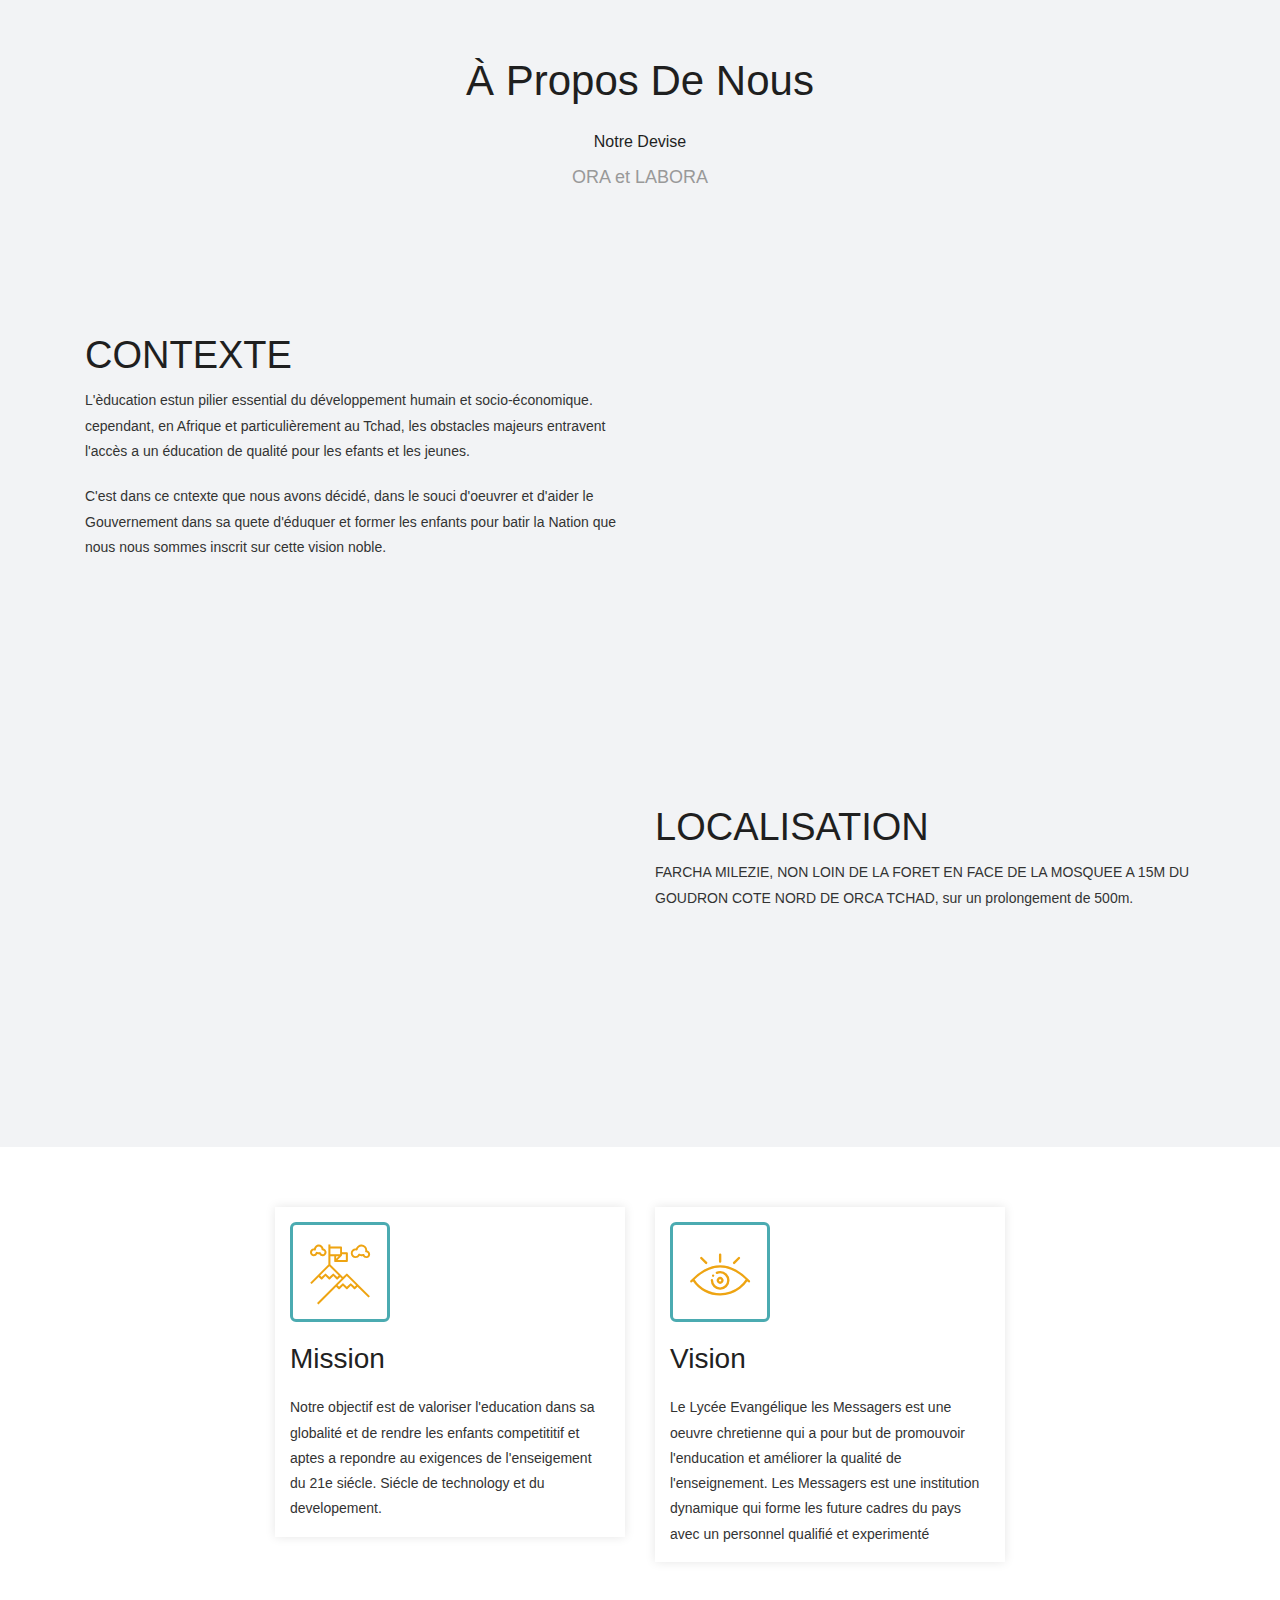
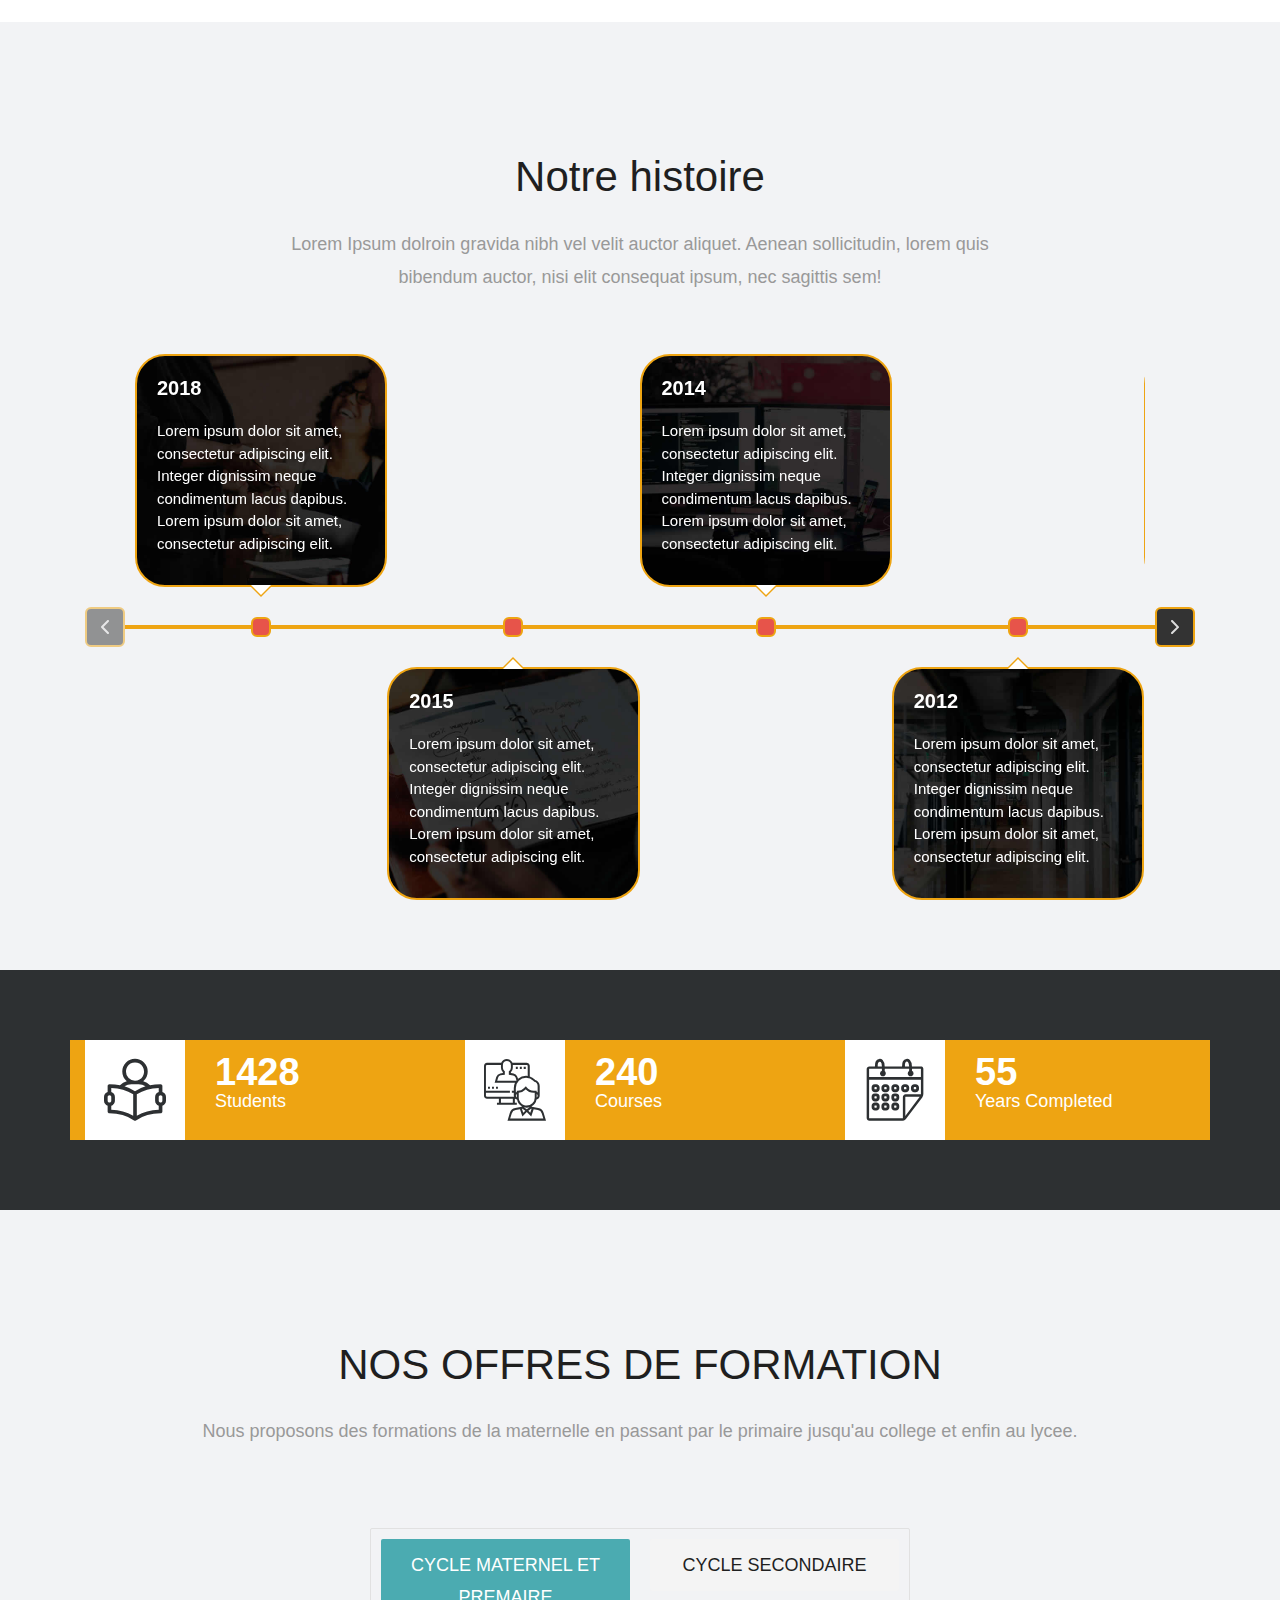
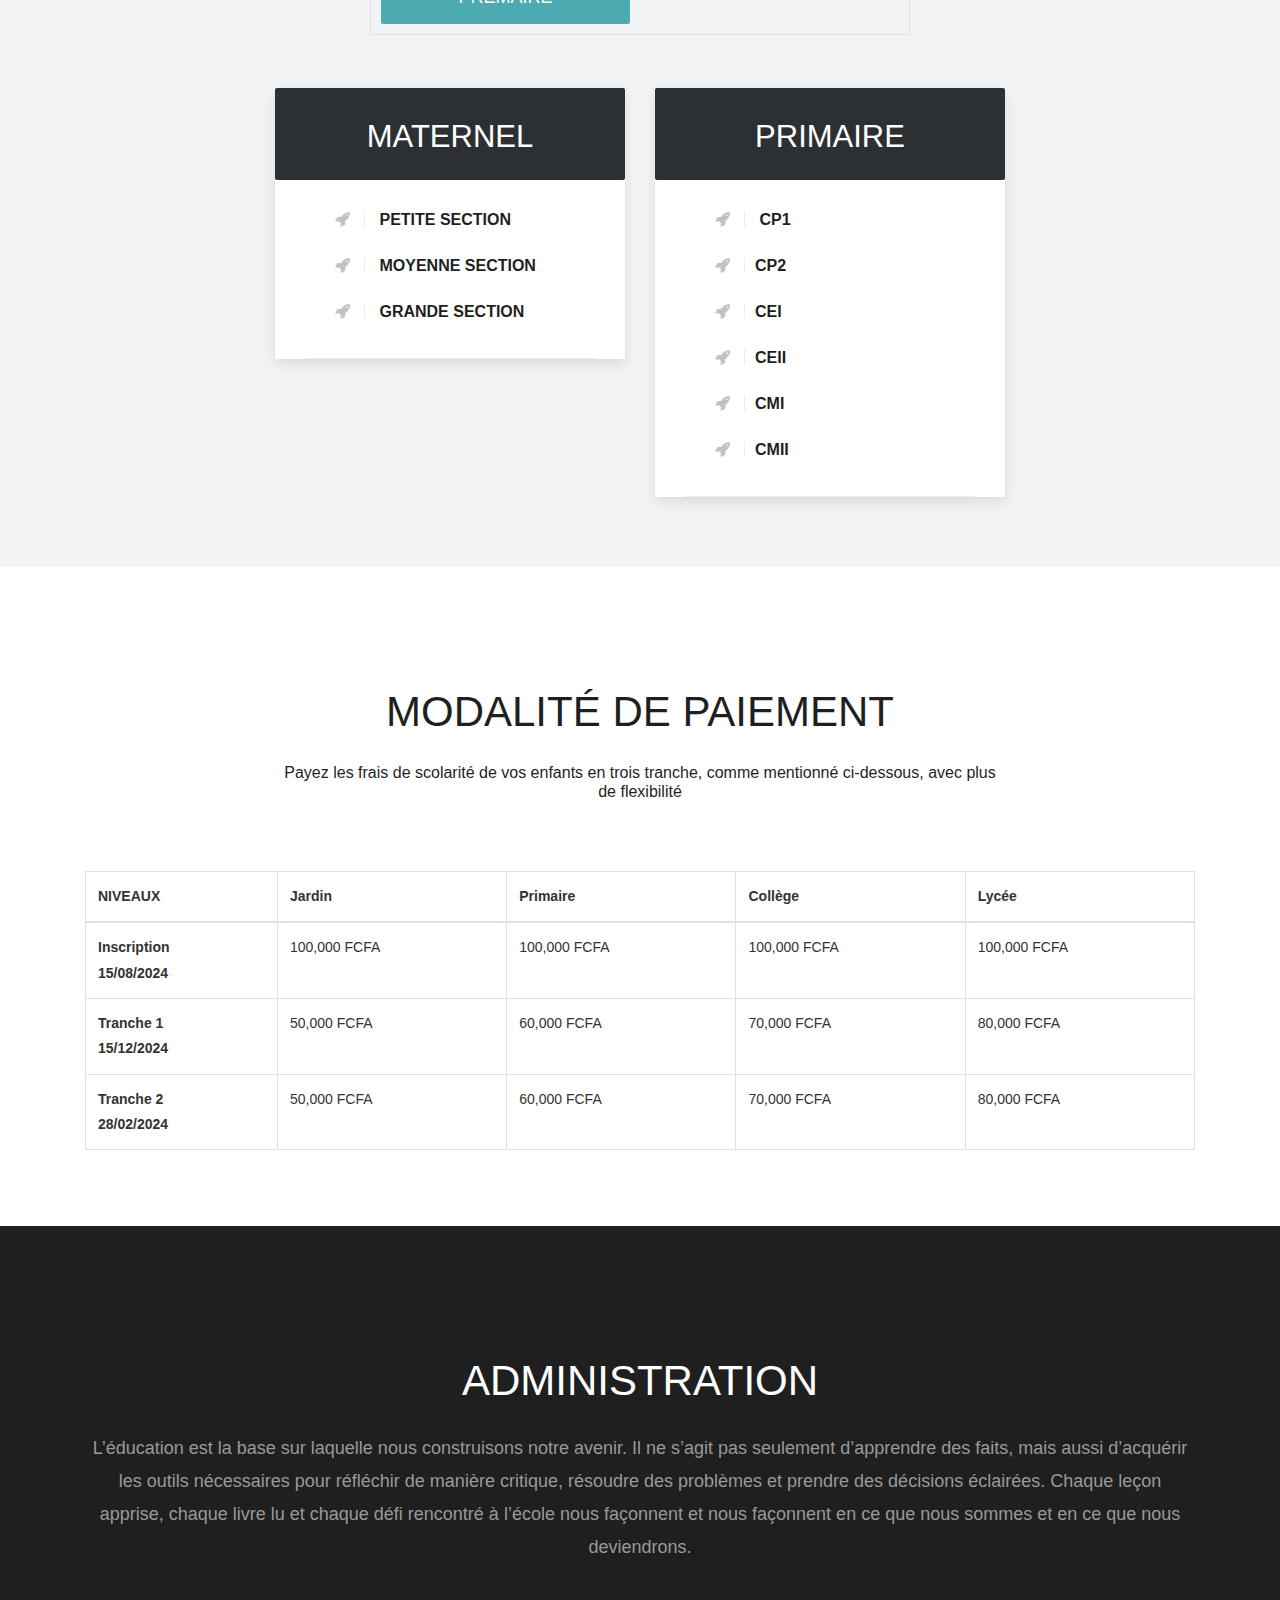
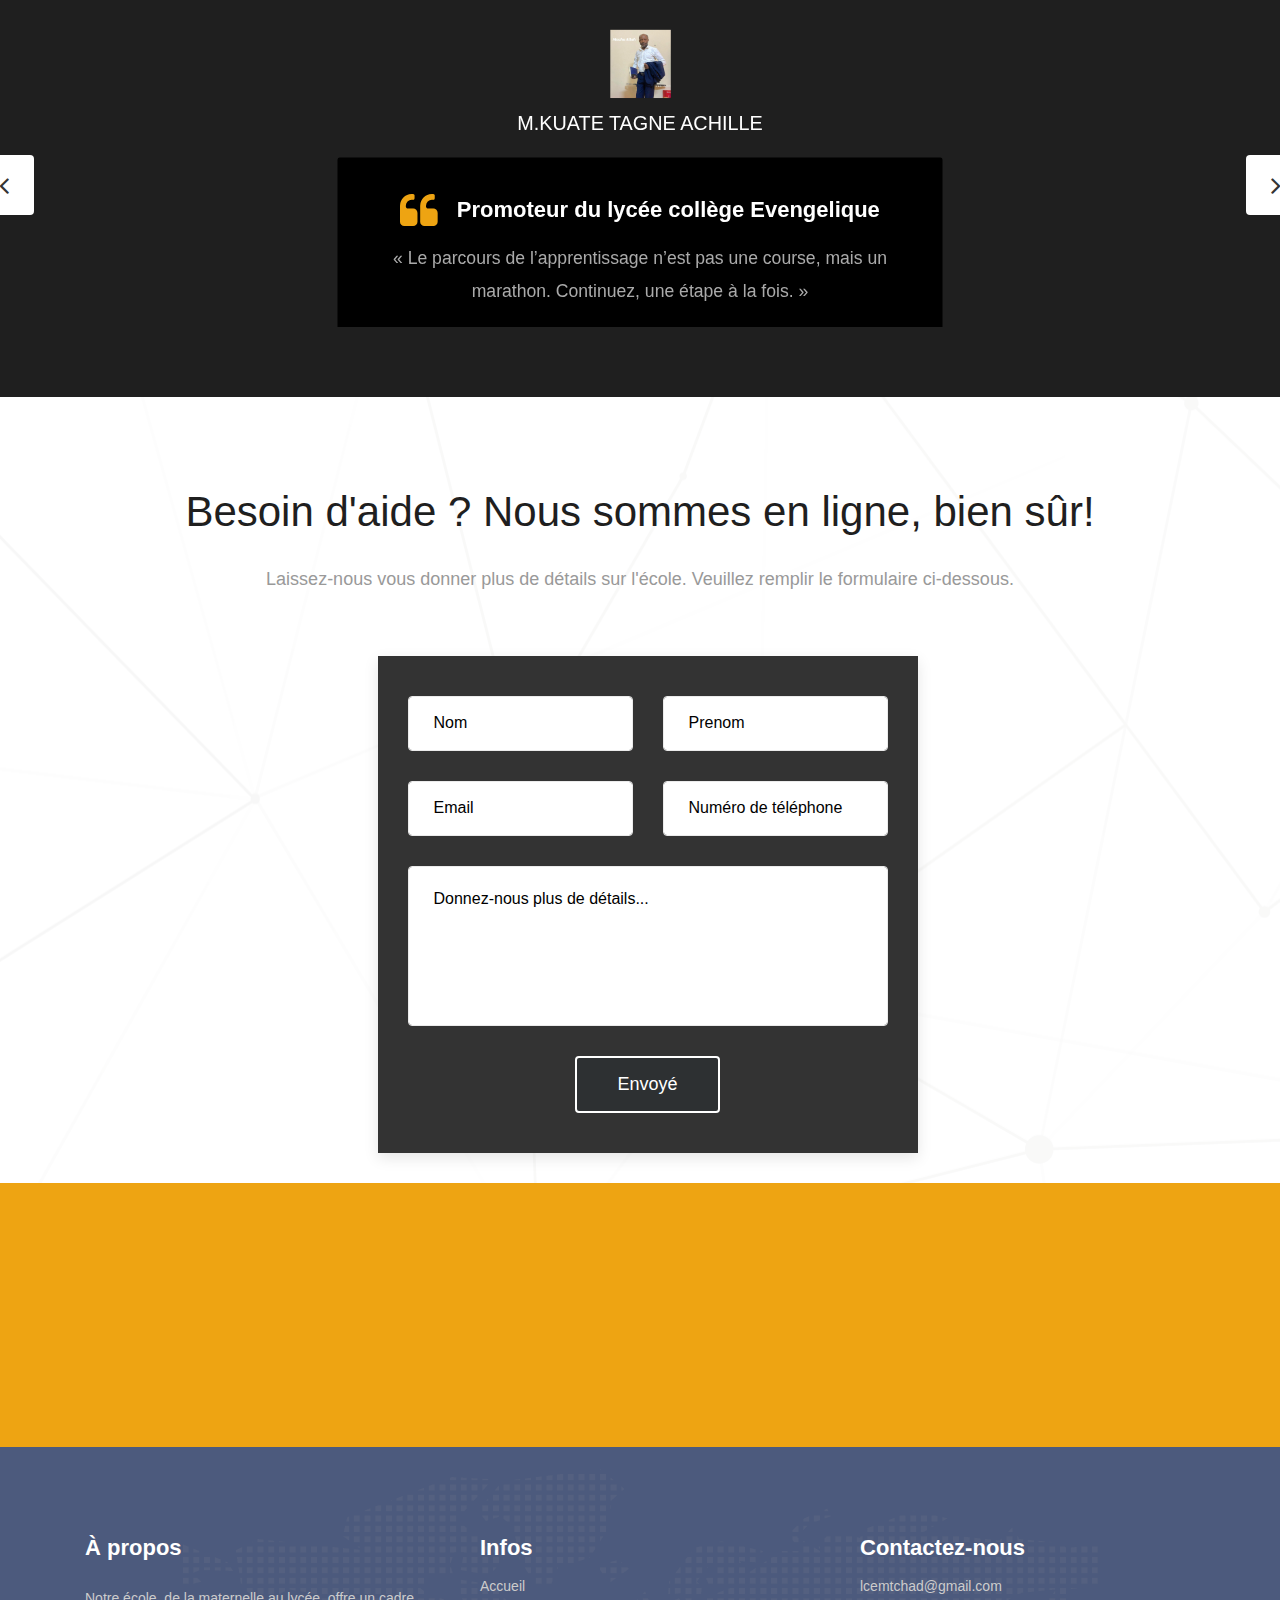
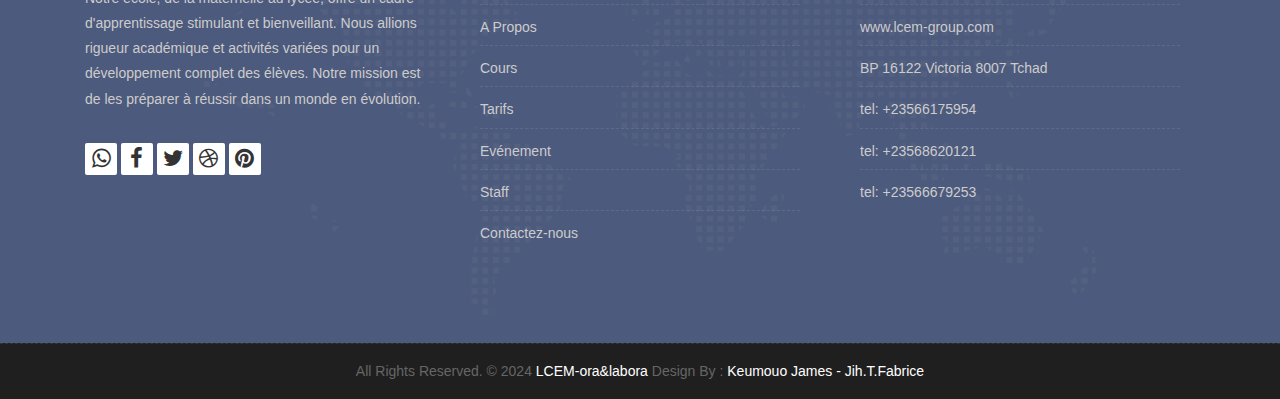
==== commit 0200e62a: "updates css text photo" ====
--- a/index.html
+++ b/index.html
@@ -30,9 +30,11 @@
 
 <!-- Site Metas -->
 <title>LCEM - Education</title>
-<meta name="keywords" content="">
-<meta name="description" content="">
-<meta name="author" content="">
+<meta name="description" content="Bienvenue au Lycée Collège Évangélique Les Messagers, un établissement éducatif au Tchad proposant des programmes pour la maternelle, le lycée et le collège. Inscrivez-vous dès maintenant pour un avenir prometteur !">
+<meta name="keywords" content="Lycée, Collège, Évangélique, Éducation, Tchad, Maternelle, Inscription, Établissement éducatif">
+<meta name="author" content="Lycée Collège Évangélique Les Messagers">
+<meta property="og:title" content="Lycée Collège Évangélique Les Messagers">
+<meta property="og:description" content="Découvrez notre établissement éducatif au Tchad, offrant des programmes de qualité pour le collège, le lycée et la maternelle.">
 
 <!-- Site Icons -->
 <link rel="shortcut icon" href="images/favicon.ico" type="image/x-icon" />
@@ -68,7 +70,7 @@
     <!-- END LOADER -->
 
     <!-- Start header -->
-    <header class="top-navbar " id="Accueil">
+    <header class="top-navbar" id="Accueil">
         <nav class="navbar navbar-expand-lg navbar-light bg-light">
             <div class="container-fluid">
                 <a class="navbar-brand" href="index.html">
@@ -87,7 +89,7 @@
                         <li class="nav-item ">  <a class="nav-link"     href="#formation">Formations  </a></li>
                         <li class="nav-item">   <a class="nav-link"     href="#tarif">Tarifs  </a></li>
                         <li class="nav-item ">  <a class="nav-link"     href="#partenaires">Partenaires  </a></li>
-                        <li class="nav-item">   <a class="nav-link"     href="#Staff">Staff  </a></li>
+                      <li class="nav-item">   <a class="nav-link"     href="#Staff">Staff  </a></li>
                         <li class="nav-item">   <a class="nav-link"     href="#contact"> Contact </a></li>
                     </ul>
                 </div>
@@ -112,9 +114,9 @@
                             <div class="row">
                                 <div class="col-md-12 col-sm-12 text-right">
                                     <div class="big-tagline">
-                                        <h2><strong>LCEM </strong>Lycée Collège Evangéliques les Messagers</h2>
-                                        <div style="height: 45px;"></div>
-                                        <p class="lead">Lycée Collége Les Evangéliques les Messagers. </p>
+                                        <h2><strong>LCEM </strong>Lycée Collège Evangélique les Messagers</h2>
+                                        <div style="height: 80px;"></div>
+                                        <p class="lead">Lycée Collège Les Evangéliques les Messagers. </p>
                                         <div style="height: 12px;"></div>
                                         <a href="#" class="hover-btn-new"><span>Contactez-nous</span></a>
                                         &nbsp;&nbsp;&nbsp;&nbsp;&nbsp;&nbsp;
@@ -134,10 +136,10 @@
                                 <div class="col-md-12 col-sm-12 text-left">
                                     <div class="big-tagline">
                                         <h2 data-animation="animated zoomInRight">LCEM <strong>Lycée Collège
-                                                Evangéliques les Messagers</strong></h2>
-                                                <div style="height: 45px;"></div>
-                                        <p class="lead" data-animation="animated fadeInLeft">Lycée Collége Les
-                                            Evangéliques les Messagers </p>
+                                                Evangélique les Messagers</strong></h2>
+                                                <div style="height: 80px;"></div>
+                                        <p class="lead" data-animation="animated fadeInLeft">Lycée Collège Les
+                                            Evangélique les Messagers </p>
                                         <div style="height: 12px;"></div>
                                         <a href="#" class="hover-btn-new"><span>Contactez-nous</span></a>
                                         &nbsp;&nbsp;&nbsp;&nbsp;&nbsp;&nbsp;
@@ -158,7 +160,7 @@
                                     <div class="big-tagline">
                                         <div style="height: 50px;"></div>
                                         <h2 data-animation="animated zoomInRight"><strong>LYCEE</strong> COLLEGE</h2>
-                                        <div style="height: 20px;"></div>
+                                        <div style="height: 80px;"></div>
                                         <p class="lead" data-animation="animated fadeInLeft">Donnons un avenir radieux à nos enfants, le futur de demain</p>
                                         <a href="#" class="hover-btn-new"><span>Contactez-nous</span></a>
                                         &nbsp;&nbsp;&nbsp;&nbsp;&nbsp;&nbsp;
@@ -597,7 +599,7 @@
                     <div class="testimonial clearfix">
                         <div class="testi-meta">
                             <img src="images/allah.jpg" alt="" class="img-fluid">
-                            <h4>M. MACHA ALLAH </h4>
+                            <h4>M.KUATE TAGNE ACHILLE </h4>
                         </div>
                         <div class="desc">
                             <h3><i class="fa fa-quote-left"></i> Promoteur du lycée collège Evengelique</h3>
--- a/style.css
+++ b/style.css
@@ -14,6 +14,7 @@
 @import url(css/prettyPhoto.css);
 @import url(css/owl.carousel.css);
 @import url(css/font-awesome.min.css);
+@import url(css/responsive.css);
 
 /*------------------------------------------------------------------
     SKELETON
@@ -25,6 +26,18 @@
     font-family: 'Rubik', sans-serif;
     line-height: 1.80857;
 
+}
+body {
+    margin: 0; /* Remove default margin */
+    padding: 0; /* Remove default padding */
+    width: 100%; /* Default for desktop */
+}
+
+@media (max-width: 767px) {
+    body {
+        width: 109%; /* Wider for mobile */
+        overflow-x: hidden; /* Prevent horizontal scrolling */
+    }
 }
 
 body.demos .section {
@@ -464,7 +477,6 @@
     HEADER
 -------------------------------------------------------------------*/
 
-
 .top-navbar .bg-light{
 	background: #4c5a7d !important;
     position: fixed;
@@ -709,32 +721,35 @@
 
 .box-slider{
 	height: 100%;
-}
-
-
-.box-slider .carousel-control-prev{
-	border-radius: 2px;
-	background: #eea412;
-	position: absolute;
-	left: 0px;
-	font-size: 38px;
-	top: 40%;
-	width: 60px;
-	height: 60px;
-	line-height: 20px;
-	opacity: 1;
-}
-.box-slider .carousel-control-next{
-	border-radius: 2px;
-	background: #eea412;
-	position: absolute;
-	right: 0px;
-	font-size: 38px;
-	top: 40%;
-	width: 60px;
-	height: 60px;
-	line-height: 20px;
-	opacity: 1;
+    width: 100%;
+}
+
+.box-slider .carousel-control-prev {
+    border-radius: 2px;
+    background: #eea412;
+    position: absolute;
+    left: 5px; /* Closer to the left edge */
+    font-size: 38px;
+    top: 50%; /* Center vertically */
+    transform: translateY(-50%); /* Adjust for vertical centering */
+    width: 50px;
+    height: 50px;
+    opacity: 1;
+
+}
+
+.box-slider .carousel-control-next {
+    border-radius: 2px;
+    background: #eea412;
+    position: absolute;
+    right: 5px; /* Closer to the right edge */
+    font-size: 38px;
+    top: 50%; /* Center vertically */
+    transform: translateY(-50%); /* Adjust for vertical centering */
+    width: 50px;
+    height: 50px;
+    opacity: 1;
+   
 }
 
 .first-section .big-tagline a{
@@ -2445,7 +2460,7 @@
     margin-bottom: 30px;
     border: 1px solid #ebebeb;
     box-sizing: border-box;
-    color: #bcbcbc;
+    color: #000000;
     font-size: 16px;
     outline: 0 none;
     padding: 10px 25px;
@@ -2456,13 +2471,13 @@
 }
 
 .contact_form textarea {
-    color: #bcbcbc;
+    color: #0000;
     padding: 20px 25px !important;
     height: 160px !important;
 }
 
 .contact_form .form-control::-webkit-input-placeholder {
-    color: #bcbcbc;
+    color: #000;
 }
 
 .contact_form .form-control::-moz-placeholder {
--- a/css/responsive.css
+++ b/css/responsive.css
@@ -3,7 +3,7 @@
 /****************************************** */
 
 
-@media only screen and (min-width: 992px) and (max-width: 1199px) {
+@media only screen and (min-width: 992px) and (max-width: 1200px) {
 	.top-navbar {
         position: fixed;
         top: 0;
@@ -105,6 +105,15 @@
 	}
 }
 @media (max-width: 767px) {
+	.top-navbar {
+        position: fixed;
+        top: 0;
+        width: 100%;
+        z-index: 1000;
+    }
+    .top-navbar .navbar-light .navbar-nav .nav-item {
+        margin: 0px 10px; /* Slightly increased margin for better spacing */
+    }
 	.top-navbar .navbar-light .navbar-nav .nav-item{
 		padding: 0px;
 	}
@@ -233,7 +242,16 @@
 		margin-bottom: 30px;
 	}
 }
-@media only screen and (min-width: 280px) and (max-width: 599px) {
+@media only screen and (min-width: 300px) and (max-width: 599px) {
+	.top-navbar {
+        position: fixed;
+        top: 0;
+        width: 100%;
+        z-index: 1000;
+    }
+    .top-navbar .navbar-light .navbar-nav .nav-item {
+        margin: 0px 10px; /* Slightly increased margin for better spacing */
+    }
 	.top-navbar .navbar-light .navbar-nav .nav-item{
 		padding: 0px;
 	}
@@ -261,8 +279,9 @@
 		line-height: 24px;
 	}
 	body.host_version .checkdomain-wrapper .form-control{
-		width: 83%;
-	}
+		width: 100%;
+	}
+
 	body.host_version .checkdomain-wrapper .checkbox{
 		width: 20%;
 		margin-bottom: 15px;
